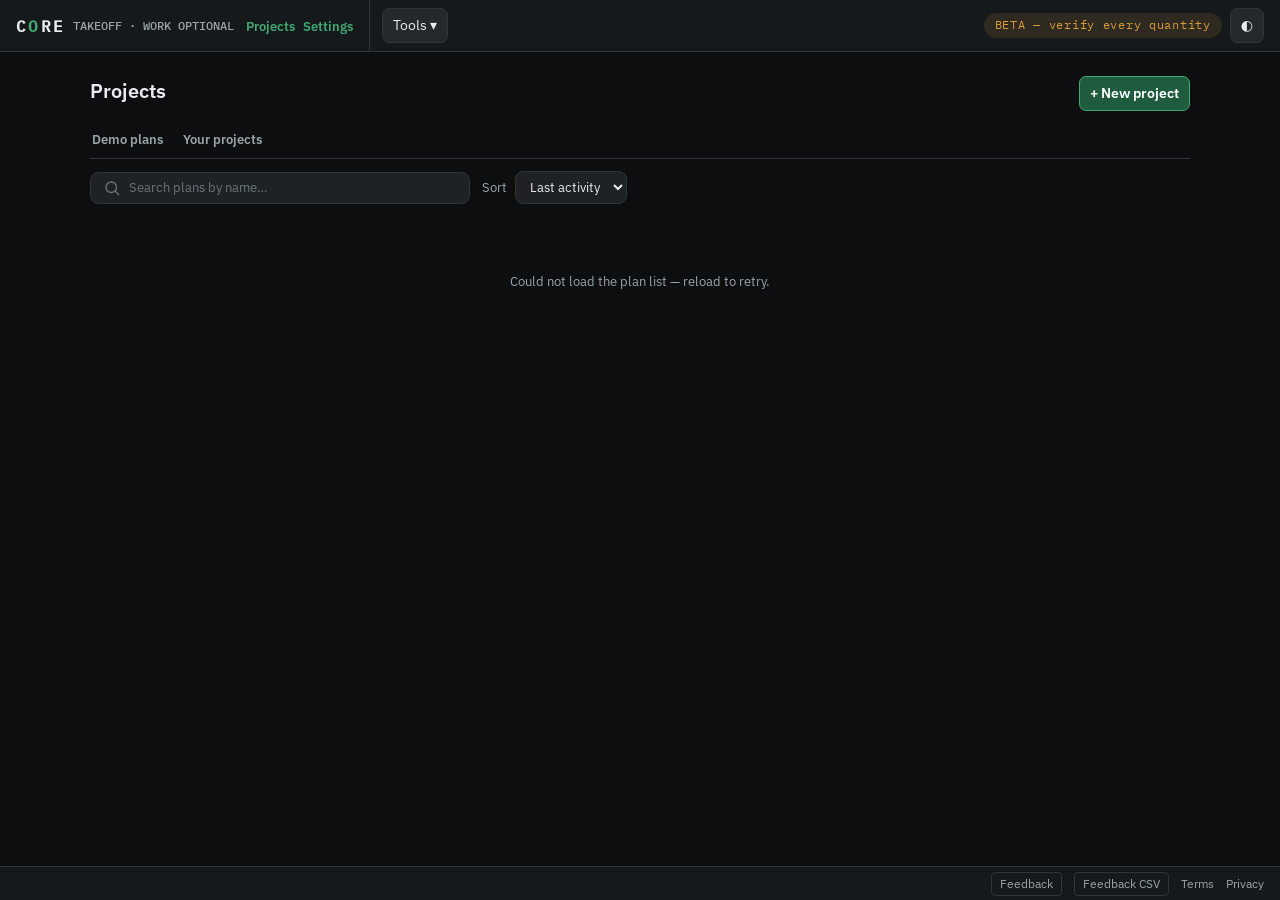
==== webui/index.html @ e0d8450c "across sheets: ask which pages are approved instead of probing every page A headed sweep of every co" ====
<!doctype html>
<html lang="en">
<head>
<meta charset="utf-8">
<title>CET — General Construction · Work Optional</title>
<link rel="icon" href="/favicon.svg?v=1" type="image/svg+xml">
<link rel="alternate icon" href="/favicon.ico?v=1" sizes="16x16 32x32 48x48">
<link rel="apple-touch-icon" href="/favicon-180.png?v=1">
<meta name="viewport" content="width=device-width, initial-scale=1">
<link rel="stylesheet" href="tokens.css?v=1">
<link rel="stylesheet" href="style.css?v=77">
</head>
<body>
<!-- THE MASTHEAD, after CRITIQUE fix 4.
     It used to hold seventeen things: the brand, a sample-plan picker, a
     path box, Open, a recents picker, Upload, the document name, the page
     picker, Detect, Tools, the BETA chip, Feedback, Feedback CSV, Terms,
     Privacy, the saved-work button, the theme toggle - AND the status line,
     which is a different kind of thing entirely. At 1920px it wrapped to
     three rows (147px tall, 234px while a long status string was up, and
     every one of those pixels came out of the sheet).
     It now carries only IDENTITY and DOCUMENT CONTEXT: brand (with its
     Projects / Settings links) · document name · sheet picker · Detect ·
     Tools, then the BETA chip and the theme toggle on the right.
     NOTHING WAS DELETED. Every id below moved to the view that is actually
     about it, with its handler, its title and its `hidden` bookkeeping
     untouched:
       sampleSel / pathInput / openBtn / recentSel / uploadBtn / fileInput
                              -> the "Open a plan" strip on #projectsView,
                                 and then (2026-08-31) that strip was retired
                                 in favour of the tabbed plan library. Where
                                 each of the five went is written out at the
                                 head of #projectsView below: uploadBtn and
                                 fileInput stayed as "+ New project",
                                 sampleSel/pathInput/openBtn went on to
                                 Settings -> This machine, and recentSel was
                                 retired (the cards are the recents).
       status / docRemoveBtn / fbBtn / fbExportBtn / memBtn / Terms / Privacy
                              -> the #statusBar below <main>
       whoami / signOutBtn    -> the #statusBar, and then (2026-09-01) on to
                                 the Account section of #settingsView
     A node's position in the DOM is the only thing that changed. -->
<header>
  <div class="brand"><span class="brand-mark">C<span class="brand-o">O</span>RE</span><span class="brand-sub">TAKEOFF &middot; WORK OPTIONAL</span><a id="projectsLink" class="projects-link" href="#projects" title="Every plan set on this server, as cards">Projects</a><a id="settingsLink" class="projects-link" href="#settings" title="Company name on the report PDF, theme, your standing trade default, the unit price book, and your account">Settings</a></div>
  <div id="docName" class="doc-name"></div>
  <select id="pageSel" hidden></select>
  <button id="detectBtn" hidden>Detect lines</button>
  <!-- TOOLS. One entry point for the nine calculators/readers that used to
       sit here as ten equal-weight buttons. The buttons themselves MOVED in
       unchanged - same ids, same handlers, same hidden bookkeeping by
       loadResult() - so a hidden button is simply an absent menu row.
       DETECT LINES stays outside: it is the workflow, not a tool. -->
  <div class="tools-wrap" id="toolsWrap">
    <button id="toolsBtn" aria-haspopup="true" aria-expanded="false" title="Calculators and document readers. Everything in here opens a panel you drive; nothing runs on its own.">Tools &#9662;</button>
    <!-- Menu ROWS, not bare verbs (CRITIQUE fix 9). Each button now carries
         a 20px stroke icon (currentColor, same geometry language as the
         toolkit rail), its name, and the one-line description that was
         ALREADY in its title attribute and that nobody could see. The
         description span is filled by toolsMenuSync() from the button's own
         title, read verbatim - the title stays the single source of truth
         and the accessible description, so nothing that keys off titles
         breaks. The .tm-dot span is the open-panel dot the ::before
         pseudo-element used to draw; .t-on still toggles it.
         The three group headers are PRESENTATIONAL ONLY - the nine buttons
         keep their ids, their handlers, their titles and their `hidden`
         bookkeeping, and a hidden button is still simply an absent row.
         #aiBtn had NO title (the only one); the line below is newly written
         from what runAnalyze() actually does - it POSTs the sheet, the model
         returns keep/drop/rename suggestions, and state.aiAuto is hard-set
         false so nothing is ever applied without the operator accepting it. -->
    <div id="toolsMenu" class="tools-menu" hidden>
      <div class="tm-group" aria-hidden="true">Calculators</div>
      <button id="flBtn" hidden title="Rooms by floor type: click inside a room, the engine fills to the walls and bridges the doors; colour each room by its flooring; square feet per type and base footage into the takeoff"><svg class="tm-ico" viewBox="0 0 24 24" aria-hidden="true"><rect x="3" y="4" width="18" height="16" rx="1"/><path d="M3 12h18M12 4v16M7.5 4v8M16.5 12v8"/></svg><span class="tm-txt"><span class="tm-nm">Flooring</span><span class="tm-ds"></span></span><span class="tm-dot" aria-hidden="true"></span></button>
      <button id="ewBtn" hidden title="Cut &amp; fill volumes from labeled contours"><svg class="tm-ico" viewBox="0 0 24 24" aria-hidden="true"><path d="M3 16c4-3 6 1 10-2s5-6 8-7"/><path d="M3 20h18"/></svg><span class="tm-txt"><span class="tm-nm">Earthwork</span><span class="tm-ds"></span></span><span class="tm-dot" aria-hidden="true"></span></button>
      <button id="trBtn" hidden title="Trench excavation + bedding volumes for a pipe run"><svg class="tm-ico" viewBox="0 0 24 24" aria-hidden="true"><path d="M4 5v10l4 4M20 5v10l-4 4M8 19h8"/><path d="M9 9h6" stroke-dasharray="2 2"/></svg><span class="tm-txt"><span class="tm-nm">Trench</span><span class="tm-ds"></span></span><span class="tm-dot" aria-hidden="true"></span></button>
      <button id="stBtn" hidden title="Building footprint: mass excavation, perimeter layback dig + backfill, slab prep"><svg class="tm-ico" viewBox="0 0 24 24" aria-hidden="true"><rect x="5" y="9" width="14" height="10"/><path d="M3 9 12 3l9 6M9 19v-5h6v5"/></svg><span class="tm-txt"><span class="tm-nm">Structure</span><span class="tm-ds"></span></span><span class="tm-dot" aria-hidden="true"></span></button>
      <div class="tm-sep" aria-hidden="true"></div>
      <div class="tm-group" aria-hidden="true">Counts</div>
      <button id="symBtn" hidden title="Count repeated symbols (windows, fixtures, grid bubbles)"><svg class="tm-ico" viewBox="0 0 24 24" aria-hidden="true"><circle cx="8" cy="8" r="3.4"/><circle cx="16" cy="16" r="3.4"/><path d="M16 4.6v6.8M12.6 8h6.8"/></svg><span class="tm-txt"><span class="tm-nm">Count</span><span class="tm-ds"></span></span><span class="tm-dot" aria-hidden="true"></span></button>
      <button id="rollBtn" hidden title="Every mark code across the whole document, per sheet and in total"><svg class="tm-ico" viewBox="0 0 24 24" aria-hidden="true"><rect x="3" y="4" width="8" height="10" rx="1"/><rect x="13" y="8" width="8" height="10" rx="1"/><path d="M5 18v2h10"/></svg><span class="tm-txt"><span class="tm-nm">Whole job</span><span class="tm-ds"></span></span><span class="tm-dot" aria-hidden="true"></span></button>
      <button id="xsBtn" hidden title="Labels that appear on more than one APPROVED sheet, with the footage each sheet contributes"><svg class="tm-ico" viewBox="0 0 24 24" aria-hidden="true"><rect x="3" y="5" width="7" height="9" rx="1"/><rect x="14" y="10" width="7" height="9" rx="1"/><path d="M10 9h4M14 15h-4"/></svg><span class="tm-txt"><span class="tm-nm">Across sheets</span><span class="tm-ds"></span></span><span class="tm-dot" aria-hidden="true"></span></button>
      <div class="tm-sep" aria-hidden="true"></div>
      <div class="tm-group" aria-hidden="true">Document</div>
      <button id="coBtn" hidden title="The sheet's own callouts: every leader paired with its text and the line it points at"><svg class="tm-ico" viewBox="0 0 24 24" aria-hidden="true"><path d="M4 19 14 9M14 9h-4M14 9v4"/><rect x="14" y="4" width="7" height="5" rx="1"/></svg><span class="tm-txt"><span class="tm-nm">Callouts</span><span class="tm-ds"></span></span><span class="tm-dot" aria-hidden="true"></span></button>
      <button id="legendBtn" title="Read a dedicated LEGEND sheet and use its trade names as label suggestions"><svg class="tm-ico" viewBox="0 0 24 24" aria-hidden="true"><rect x="4" y="4" width="16" height="16" rx="2"/><path d="M8 9h3M13 9h3M8 13h3M13 13h3" stroke-dasharray="2 1.6"/></svg><span class="tm-txt"><span class="tm-nm">Legend sheet</span><span class="tm-ds"></span></span><span class="tm-dot" aria-hidden="true"></span></button>
      <button id="aiBtn" hidden title="A model reads the sheet and flags styles it would keep or drop — suggestions only, never applied by itself"><svg class="tm-ico" viewBox="0 0 24 24" aria-hidden="true"><path d="M12 3l2 4.5L18.5 9 14 11l-2 4.5L10 11 5.5 9 10 7.5z"/><path d="M18 15l1 2.2L21 18l-2 .9-1 2.1-1-2.1-2-.9 2.1-.8z"/></svg><span class="tm-txt"><span class="tm-nm">Analyze</span><span class="tm-ds"></span></span><span class="tm-dot" aria-hidden="true"></span></button>
      <div class="tools-note" id="toolsNote">Sheet tools appear once a page has detected lines.</div>
    </div>
  </div>
  <div class="hdr-right">
    <span id="betaBanner" class="beta-chip" tabindex="0" role="note" title="BETA - CORE Takeoff is still being refined. Automated detection can be wrong, so check every quantity against the drawings.">BETA &mdash; verify every quantity</span>
    <button id="themeBtn" title="Switch between dark and paper theme">&#9680;</button>
  </div>
  <input id="legendPath" type="hidden">
</header>
<div id="aiBanner" class="ai-banner" hidden></div>
<!-- Drop target for the whole window. On a hosted box this is the only way a
     set of plans gets in, so it is deliberately impossible to miss. -->
<div id="dropZone" class="drop-zone" hidden>
  <div class="drop-card">
    <div class="drop-title">Drop the plan set here</div>
    <div class="drop-sub">one PDF &middot; any number of sheets</div>
  </div>
</div>
<div id="upBar" class="up-bar" hidden>
  <div class="up-name" id="upName"></div>
  <div class="up-track"><div class="up-fill" id="upFill"></div></div>
  <div class="up-pct" id="upPct">0%</div>
</div>
<main>
  <!-- MY PROJECTS: the landing page. Shown in place of the workbench when no
       document is open, and reachable any time from the "Projects" link on
       the brand. A pure view toggle - the class main.pv-open hides the three
       workbench columns via CSS, so no subsystem's own `hidden` writes are
       fought over and the workbench keeps its full state while out of sight.
       Built by loadProjects()/renderProjects() in app.js from /api/projects. -->
  <div id="projectsView" class="projects-view" hidden>
    <!-- THE FRONT DOOR. What stood here was an "Open a plan" strip carrying
         five controls: a sample-plan dropdown, a path box, Open, a recents
         dropdown and Upload. Four of the five were laptop plumbing sitting
         above the product, and the fifth duplicated the cards below it -
         the grid IS the recents list, sorted by last activity.
         WHERE EACH ONE WENT (nothing was silently dropped):
           #uploadBtn   stays right here, REPURPOSED as the one primary
                        action: "+ New project". Same id, same handler
                        (click -> #fileInput), same hidden #fileInput, so
                        uploadPdf() and the drag-and-drop path are untouched.
           #sampleSel / #pathInput / #openBtn
                        MOVED to Settings -> "This machine", which is what
                        they are: filesystem affordances a hosted box refuses
                        outright (server.py open_path 403s when HOSTED).
                        Same ids, same handlers, same option list.
           #recentSel   RETIRED. It listed the newest 60 jobs in a <select>;
                        these cards list them as cards, with the page count,
                        how much is detected and a thumbnail. loadRecent()
                        REMAINS - it is what fills RECENT_META, which the
                        header's Remove-from-server button reads - and now
                        tolerates the <select> being absent.
         Dropping a PDF anywhere on the window still works from both views:
         that listener is on `window`, not on anything here. -->
    <div class="pv-head">
      <h1>Projects</h1>
      <span id="pvCount" class="pv-count"></span>
      <button id="uploadBtn" class="pv-new" title="Upload a PDF from this computer and start a takeoff on it. You can also drag a PDF anywhere onto this window.">+ New project</button>
      <button id="pvBack" class="mini" hidden>Back to the sheet</button>
      <input id="fileInput" type="file" accept="application/pdf,.pdf" hidden>
    </div>
    <!-- THE TWO TABS. One grid, two populations, and they come from two
         DIFFERENT routes because they are two different things.
           Demo plans   = /api/demo-plans, which answers from demo-plans.json
                          alone. Exactly the plans we ship, one card each,
                          whether this box holds zero jobs for them or sixty-
                          three. Opening one is always FRESH - the card posts
                          to /api/demo/{name}/open, which sweeps the previous
                          run so the visitor presses Detect and watches it.
           Your projects = /api/projects rows the server did NOT flag
                          demo:true (a row is demo when it is SHARED - owner
                          None, the visibility rule this app has always had -
                          and its name is in the manifest). A client's own
                          upload of a demo filename is theirs and stays here.
         Search, sort and the #pvReach honesty line all act WITHIN the active
         tab. The counts on the tabs are live and are the same numbers the
         reach line quotes; on the demo tab that line also carries the rule
         that demo plans open undetected. -->
    <div class="pv-tabs" role="tablist" aria-label="Which projects to show">
      <button id="pvTabDemo" class="pv-tab" role="tab" aria-selected="false"
              aria-controls="pvGrid"
              title="Plans of ours you can open right now to see what the engine does. Every one opens undetected, so you watch it run. Nothing here is a client's drawing.">Demo plans<span id="pvTabDemoN" class="pv-tabn"></span></button>
      <button id="pvTabMine" class="pv-tab" role="tab" aria-selected="true"
              aria-controls="pvGrid"
              title="Everything you have uploaded or opened on this server.">Your projects<span id="pvTabMineN" class="pv-tabn"></span></button>
      <!-- OPEN BIDS. Drawn only when /api/bids says the feature is on (a
           BID_SNIPER_URL is configured - never on a hosted box). Rows are
           solicitations from Bid Sniper, not jobs; Start takeoff on a card
           pulls the plan set in as a project of yours. -->
      <button id="pvTabBids" class="pv-tab" role="tab" aria-selected="false"
              aria-controls="pvGrid" hidden
              title="Open solicitations Bid Sniper found that look like our kind of work, best first. Start takeoff fetches the plan set and opens it here.">Open bids<span id="pvTabBidsN" class="pv-tabn"></span></button>
    </div>
    <!-- Search + sort. BOTH act on the rows the server actually sent, which
         /api/projects caps at 200 of however many exist. That cap is the
         reason #pvReach spells out what search can and cannot reach: a
         filter box that silently searches 200 of 420 plans is worse than no
         filter box, because "no match" then reads as "not on this server".
         Neither control refetches - filtering and sorting are pure passes
         over the cached rows in pvRows. -->
    <div class="pv-controls">
      <span class="pv-search">
        <svg class="pv-ico" viewBox="0 0 24 24" aria-hidden="true"><circle cx="11" cy="11" r="7"/><path d="m21 21-4.3-4.3"/></svg>
        <input id="pvSearch" type="search" placeholder="Search plans by name…" spellcheck="false" autocomplete="off">
      </span>
      <label class="pv-sort" for="pvSort">Sort
        <select id="pvSort">
          <option value="when">Last activity</option>
          <option value="name">Name A&ndash;Z</option>
          <option value="pages">Pages</option>
          <option value="detected">Detected</option>
        </select>
      </label>
    </div>
    <div id="pvReach" class="pv-reach"></div>
    <!-- THE SELECTION BAR. Empty and hidden until a card is picked with
         Ctrl/Cmd+click; built by pvRenderSelBar() in app.js. It sits in the
         flow above the grid rather than floating over it, so it can never
         cover the cards it is describing. Demo cards are not selectable, so
         this bar cannot appear over the demo corpus at all. -->
    <div id="pvSelBar" class="pv-selbar" role="status" aria-live="polite" hidden></div>
    <div id="pvGrid" class="pv-grid"></div>
    <div id="pvEmpty" class="pv-empty" hidden></div>
  </div>
  <!-- SETTINGS: the second page in the same shell as MY PROJECTS.
       Same pure view toggle - main.sv-open hides the three workbench columns
       via CSS and nothing else changes, so the sheet keeps its full state
       while out of sight. The two views are exclusive: opening one closes
       the other. Built by renderSettings() in app.js from the SAME price
       store the itemized panel writes (priceKey/"price:<label>") plus the
       EW_RESEARCH table in ew_defaults.js.

       This page started life as the price book alone and the price book is
       now ONE of its five groups. Nothing about the pricing markup below
       changed: same section elements, same ids, same handlers. What is new
       is the four sibling groups (Company, Appearance, Scope, Account) and
       the .sv-grouptitle headings that name all five.

       WHERE EACH SETTING IS STORED - stated on the page itself, not only
       here, because "did that save for everyone or just me?" is the whole
       question an operator has about a settings page:
         Company    THE SERVER (branding.json, per account). It is the only
                    one that must reach a file the server generates.
         Appearance this browser (localStorage core-theme, the SAME key
                    #themeBtn in the masthead writes - one store, two
                    controls, never a fork).
         Scope      this browser (localStorage core-scope-default). It is a
                    STANDING DEFAULT that seeds a document with no
                    declaration of its own; the per-document declaration in
                    the sheet's own scope panel always outranks it.
         Pricing    this browser (the tk1:: saved-work record), unchanged.
         Account    the server's session; nothing is stored here at all.

       ACCOUNT: #whoami and #signOutBtn are the SAME NODES that were in the
       status bar - moved, not rebuilt. loadWhoami() still owns them, still
       sets their text and their `hidden`, and still wires the sign-out
       POST. -->
  <div id="settingsView" class="settings-view" hidden>
    <div class="sv-head">
      <h1>Settings</h1>
      <button id="svBack" class="mini" hidden>Back to the sheet</button>
    </div>
    <nav class="sv-nav" id="svNav" aria-label="Settings sections">
      <a href="#company">Company</a>
      <a href="#appearance">Appearance</a>
      <a href="#scope">Scope</a>
      <a href="#pricing">Pricing</a>
      <a href="#account">Account</a>
      <a href="#machine" id="svNavMachine">This machine</a>
    </nav>

    <h2 class="sv-grouptitle" id="svGroupCompany">Company</h2>
    <section class="sv-section">
      <h2>Name on the takeoff PDF</h2>
      <div class="sv-note" id="svBrandNote">Loading…</div>
      <div class="sv-form">
        <label class="sv-fld"><span>Company name</span>
          <input id="svBrandCompany" type="text" maxlength="80" spellcheck="false"
                 placeholder="e.g. Ryno Construction LLC"></label>
        <label class="sv-fld"><span>Contact line <em>(optional)</em></span>
          <input id="svBrandContact" type="text" maxlength="120" spellcheck="false"
                 placeholder="e.g. 512-555-0134 · estimating@example.com"></label>
      </div>
      <div class="sv-addrow">
        <button id="svBrandSave" class="mini">Save</button>
        <span class="sv-note" id="svBrandState"></span>
      </div>
      <div class="sv-note sv-note-b">Both lines are printed verbatim, at the
        top of every itemized-takeoff page and of the summary page of
        <b>Report PDF</b>. They are not printed over the sheet-overlay pages
        (those are your client&rsquo;s own drawing) and they never displace
        the beta notice, which is stamped last, on every page. This is the
        only thing on the report that is not a measurement, so it carries no
        caveat &mdash; and it cannot add one: nothing here changes a
        quantity, a price or a total.</div>
    </section>

    <h2 class="sv-grouptitle" id="svGroupAppearance">Appearance</h2>
    <section class="sv-section">
      <h2>Theme</h2>
      <div class="sv-note">Dark is the working theme; paper matches what a
        printed sheet looks like. This is the same setting as the
        &#9680; button in the masthead &mdash; one stored value, two
        controls, so they can never disagree.</div>
      <div class="sv-choice" id="svThemeChoice"></div>
      <div class="sv-note sv-note-b">Stored in this browser only
        (<code>core-theme</code> in localStorage). It does not follow you to
        another machine and it is not sent to the server.</div>
    </section>

    <h2 class="sv-grouptitle" id="svGroupScope">Scope</h2>
    <section class="sv-section">
      <h2>Your standing trade default</h2>
      <div class="sv-note">What work do you do? Picking trades here does
        <b>not</b> filter anything by itself. It is the value a
        <b>new</b> document starts with, so you stop re-declaring the same
        trades on every job.</div>
      <div class="sv-chips" id="svScopeChips"></div>
      <div class="sv-note sv-note-b" id="svScopeNote"></div>
    </section>

    <h2 class="sv-grouptitle" id="svGroupPricing">Pricing</h2>
    <section class="sv-section">
      <h2>Unit price book</h2>
      <div class="sv-note" id="svBookNote"></div>
      <div id="svBookTable" class="sv-book"></div>
      <div class="sv-addrow">
        <input id="svAddLabel" type="text" placeholder="line-item label" spellcheck="false">
        <input id="svAddPrice" type="number" min="0" step="0.01" placeholder="$ / unit">
        <button id="svAddBtn" class="mini">Add line item</button>
        <span class="sv-note">pre-price a label before it appears on any sheet</span>
      </div>
    </section>
    <!-- LINE COLOUR CONVENTIONS. "fiber = red, existing contour = light
         yellow, on and on" is a COMPANY convention, not a per-job whim, so it
         lives on the page that already owns the book of standing decisions
         beside the unit prices - same store, same browser-saved-work rules,
         same CSV backup story. Per-job and per-family colours still beat it;
         renderSvColors() states the precedence on the page. -->
    <section class="sv-section">
      <h2>Line colour conventions</h2>
      <div class="sv-note" id="svColorNote"></div>
      <div id="svColorBox" class="sv-book"></div>
      <div class="sv-addrow">
        <input id="svColorLabel" type="text" placeholder="line-item label (FIBER OPTIC)" spellcheck="false">
        <input id="svColorPick" type="color" value="#e03131" aria-label="colour for this label">
        <button id="svColorAdd" class="mini">Add convention</button>
        <span class="sv-note">the colour this name comes up in on every job</span>
      </div>
      <div id="svColorWarn" class="sv-preview" hidden></div>
    </section>
    <section class="sv-section">
      <h2>Material defaults</h2>
      <div class="sv-note">Researched, cited, overridable — the table below is
        webui/ew_defaults.js verbatim. Nothing here applies silently: factors
        stay 1.0 until an operator picks a preset in the Earthwork panel, and
        the override always wins.</div>
      <div id="svMatBox"></div>
    </section>
    <section class="sv-section">
      <h2>Import / export</h2>
      <div class="sv-io">
        <button id="svExportBtn" class="mini">Export CSV</button>
        <button id="svImportBtn" class="mini">Import CSV</button>
        <input id="svImportFile" type="file" accept=".csv,text/csv" hidden>
      </div>
      <div id="svImportPreview" class="sv-preview" hidden></div>
    </section>
    <div class="sv-foot" id="svFoot"></div>

    <h2 class="sv-grouptitle" id="svGroupAccount">Account</h2>
    <section class="sv-section">
      <h2>Signed in</h2>
      <div class="sv-note" id="svAccountNote">Asking the server who you are…</div>
      <div class="sv-addrow" id="svAccountRow">
        <!-- MOVED, not rebuilt: these two nodes were in #statusBar's utility
             strip. loadWhoami() still writes #whoami's text and unhides both,
             and still attaches the /api/logout handler to #signOutBtn. -->
        <span id="whoami" class="whoami" hidden></span>
        <button id="signOutBtn" class="ghost" hidden title="End this session on this browser">Sign out</button>
      </div>
      <div class="sv-note sv-note-b" id="svAccountFoot"></div>
    </section>

    <!-- THIS MACHINE. The three filesystem controls that used to open the
         Projects page. They are a LAPTOP affordance, not a product feature:
         POST /api/open-path takes a path from the client, which a hosted box
         refuses outright (403, server.py open_path), and GET /api/samples
         returns [] there. So they belong on a settings page that says what
         they are, not above the plan library on every visitor's first screen.
         MOVED, not rebuilt - #sampleSel, #pathInput and #openBtn keep their
         ids, their handlers and the option list /api/samples fills, and the
         hosted branch of /api/config still hides them (it now hides this
         whole section and its nav link, because an empty group titled "This
         machine" is worse than no group). -->
    <h2 class="sv-grouptitle" id="svGroupMachine">This machine</h2>
    <section class="sv-section" id="svMachineSection">
      <h2>Open a plan by path</h2>
      <div class="sv-note">For working on this laptop: open a PDF that is
        already on this computer&rsquo;s disk, without uploading a copy.
        <b>A hosted server refuses this</b> &mdash; taking a filesystem path
        from a browser would let one tenant read another&rsquo;s files &mdash;
        so on <code>core.workoptional.studio</code> this section is not shown
        at all and <b>+ New project</b> is the only way in.</div>
      <div class="sv-machine">
        <select id="sampleSel"><option value="">Open sample plan…</option></select>
        <input id="pathInput" placeholder="…or paste a PDF path" spellcheck="false">
        <button id="openBtn">Open</button>
      </div>
      <div class="sv-note sv-note-b">The dropdown lists the PDFs under this
        server&rsquo;s configured plan roots (<code>TAKEOFF_PLAN_ROOTS</code>).
        Opening one registers it exactly as an upload does, so it appears on
        the Projects page as a card the moment it is open.</div>
    </section>
  </div>
  <nav id="pageStrip" class="page-strip" hidden>
    <div class="strip-head">
      <button id="stripToggle" class="mini strip-toggle" title="Collapse the page strip">&#10094;</button>
      <span class="strip-title">Pages</span>
      <button id="detectAllBtn" class="mini" title="Detect lines on every page, one after another">Detect all</button>
    </div>
    <!-- Sheet triage: "N of M look like excavation" + the highlight toggle.
         Attention only - dims, never hides; renderTriageBar() in app.js. -->
    <div id="triageBar" class="triage-bar" hidden></div>
    <div id="thumbList" class="thumb-list"></div>
  </nav>
  <aside id="sidebar">
    <!-- CARD ARCHITECTURE (CRITIQUE fix 5). The column used to be one
         infinite scroll: sheet head, CHECK THESE, 65 style rows, 30
         itemized rows and ten tool panels stacked in a single 330px
         scrollport 12,468 px tall with the earthwork panel open. It is now
         a fixed-width, RESIZABLE frame (.side-body) whose middle is the
         only thing that scrolls (#sideScroll), holding one card per
         section, with the approve footer and the links bar outside the
         scroll where they cannot be scrolled away from.

         Nothing here changes who owns a panel. Every id, every class hook
         and every hidden contract below is the element that was already
         there, moved. -->
    <div class="side-body">
      <div id="sideScroll" class="side-scroll">
        <!-- TOOL DOCK. An opened tool panel is the thing the operator just
             asked for, so it renders FIRST in the column instead of after
             the style list. This is markup order only: each panel is still
             shown and hidden by its own button and its own close handler,
             and a hidden panel contributes no height, so an empty dock is
             invisible. -->
        <div id="toolDock" class="tool-dock">
    <!-- Tool panels dock at the TOP of the column (audit item 8, finished by
         CRITIQUE fix 5). They used to sit above the style list, which on a
         209-style sheet still left them 22,000 px down; now they are the
         first thing in the scrollport, so pressing EARTHWORK or TRENCH puts
         the panel where the operator is already looking. The buttons also
         scrollIntoView on open, which now lands at the top of #sideScroll. -->
    <div id="ewPanel" class="ew-panel" hidden>
      <div class="side-head" id="ewHead"><h2>Earthwork — assign contours</h2>
        <button id="ewClose" class="mini">close</button></div>
      <!-- The busy line for the /earthwork/suggest fetch. It lives HERE,
           directly under the panel head, because the panel's own "reading
           elevation labels…" hint renders into #ewRows at the BOTTOM of a
           long panel - measured 53 px below the bottom of #sideScroll on the
           frame the panel opens, i.e. off screen, and the panel's own
           scrollIntoView pins the head to the top so it stays off screen.
           The status bar carries the same sentence; this is the in-panel
           half. -->
      <div class="ew-busy" id="ewBusy" hidden></div>
      <div class="ew-hint" id="ewHint">Each row is a contour with the elevation read off the sheet.
        Set which surface it belongs to; fix any elevation the sheet reader got wrong.
        Volumes only compute where both surfaces overlap.</div>
      <!-- WHAT THE READER THREW AWAY. /earthwork/suggest has reported
           suggestions_dropped since the route existed and no screen ever
           rendered it, so a page whose every candidate row was filtered out
           looked identical to a page that had none. Rendered by
           renderEwDropped() from suggestions_dropped + ocr_ladder. -->
      <div class="ew-dropped" id="ewDropped" hidden></div>
      <!-- What this calculator is, stated permanently and not dismissible.
           It is a contour interpolation between two triangulated surfaces:
           three inputs a real earthwork quantity needs are simply not in it,
           and the one time we could check the output against an estimator's
           own figures it was 2.3-2.5x high. That belongs on the face of the
           panel, not in a tooltip and not in a warning the operator can
           clear. -->
      <div class="ew-limit" id="ewLimit">
        <b>What this number is.</b> A contour interpolation: the engine builds a
        triangulated surface through the contours you assign to each side and
        subtracts one from the other. It is not a measured earthwork quantity.
        <br><span id="ewWhere"><b>Where it applies.</b> Each surface exists only
        inside a straight-sided envelope drawn around the contours you gave it
        (its convex hull), and the volume is integrated where the two envelopes
        overlap. That envelope cuts straight across every bay and notch in the
        real limit of disturbance and reaches out to the furthest contour, so
        <b>the region is not the graded area</b>. Set a limit of work below and
        it will be.</span>
        <br><b>What it does not have.</b> The typical cross-section, the subgrade
        depth under each surface treatment, and a shrink/swell factor — none of
        the three is on the plans or in this calculation.
        <br><b>What that has cost, measured once.</b> On the one sheet where a
        client estimate exists to check it against — Beaumont Barn Civil C3.0
        (engine page index 2 = printed sheet 3) versus their Estimate #853 — cut,
        fill and import each read <b>2.3–2.5&times; high</b>, and the region it
        integrated over was 317,632 SF against that estimator's own 224,058 SF of
        clear &amp; grub (<b>1.42&times;</b>). One job is a sample, not a rate;
        treat every figure below as an order-of-magnitude check that a person
        still has to replace.
      </div>
      <!-- GRADING ZONES. For sheets that do not draw a full proposed
           surface (the Stice case, EXCAVATION-PLAN.md section 25): the
           estimator picks a region and DECLARES the design - pad / plane /
           balance / strip - and the engine computes declared-design vs
           detected-existing inside that polygon only. Zones persist via the
           calcstate sidecar (additive key "gzones"); results always
           recompute through the endpoint, never restore from storage. -->
      <div class="ew-bound" id="gzSection">
        <div class="ew-bound-row">
          <span class="ew-bound-lab">Grading zones</span>
          <span id="gzState" class="ew-bound-state">none</span>
        </div>
        <div class="ew-bound-row">
          <button id="gzDraw" class="mini" title="Click the corners of the region; a click back on the first corner closes it, and so do Enter and double-click. Esc backs up one corner then cancels. Then declare the design for that region.">+ grading zone (draw)</button>
          <button id="gzBox" class="mini" title="Drag a rectangle over the region, then declare the design for it.">+ grading zone (box)</button>
        </div>
        <div id="gzRows" class="gz-rows"></div>
        <div id="gzTotals" class="gz-totals" hidden></div>
        <div class="gz-hint">For a design the sheet does not draw: outline a
          region and declare it &mdash; a pad elevation, a sloping plane, a
          balanced pad, or a strip. Volumes are the declared design against
          the detected existing ground inside the zone, and reach the takeoff
          only via each zone's own Add button.</div>
      </div>
      <!-- Limit of work. Without one the volume is integrated over the
           intersection of the two surfaces' CONVEX HULLS, which bulges wherever
           the graded area is concave - the single biggest source of over-read
           this calculator has, reported independently by two clients. -->
      <div class="ew-bound" id="ewBound">
        <div class="ew-bound-row">
          <span class="ew-bound-lab">Limit of work</span>
          <span id="ewBoundState" class="ew-bound-state">not set</span>
        </div>
        <div class="ew-bound-row">
          <button id="ewBoundPick" class="mini" title="Click the grading-limit line on the sheet. Most grading plans draw one - a dashed outline around the disturbed area - and using the sheet's own line beats any boundary we could invent.">use a line on the sheet</button>
          <button id="ewBoundDraw" class="mini" title="Draw the limit by hand - click corners around the graded area; a click back on the first corner closes it, and so do Enter and double-click. Esc backs up. For sheets whose limit line is broken, missing, or shaped with cuts a picked chain cannot follow.">draw it</button>
          <button id="ewBoundClear" class="mini" hidden title="Go back to the whole overlap of the two surfaces">clear</button>
        </div>
      </div>
      <!-- HOW MUCH OF THIS SHEET'S CONTOUR LINEWORK IS BEHIND THE NUMBER.
           Nothing in the app stated a contour DENOMINATOR before
           2026-09-02, so a sheet whose reader elevated 150 of 368 contour
           lines looked exactly like one that elevated all of them.
           Rendered by renderEwCoverage() from /earthwork/suggest's
           contour_coverage; the sentence itself comes from ewCoverageText,
           shared with the basis block beside the number and with the
           printed report so the three cannot drift. -->
      <div class="ew-coverage" id="ewCoverage" hidden></div>
      <div class="ew-rows-head"><span>Contours <span class="card-n" id="ewRowsCount"></span></span>
        <button id="ewAddRow" class="mini" title="Sheet prints no elevation on a contour? Click the line yourself and type the value (from the overview sheet)">+ Add contour</button></div>
      <!-- THE REVIEW SURFACE. One chip per class of evidence, each with its
           own count, so an operator can go straight to the rows nobody
           printed and the rows a machine transcribed instead of reading 150
           rows in elevation order. Rendered by renderEwFilters(). -->
      <div class="ew-filters" id="ewFilters" hidden></div>
      <div id="ewRows" class="ew-rows"></div>
      <div id="ewSpots" class="ew-spots" hidden></div>
      <div id="ewLayers" class="ew-layers">
        <div class="ew-layers-head"><span>Existing layers to remove</span>
          <button id="ewStrip" class="mini" title="Topsoil comes off first; thickness is from the soils report, not the plans">Strip topsoil</button>
          <button id="ewAddEx" class="mini">+ add layer</button></div>
        <div id="ewExLayers" class="ew-layer-rows"></div>
        <div class="ew-layers-head"><span>Proposed layers (fill stack)</span>
          <button id="ewAddPr" class="mini" title="What gets built on the proposed side (base, paving): the dig stops this much below the finish grade drawn">+ add layer</button></div>
        <div id="ewPrLayers" class="ew-layer-rows"></div>
        <div id="ewLayerOut" class="ew-layer-out"></div>
      </div>
      <div class="ew-area" id="ewArea">
        <label for="ewAreaIn">Area for layer volumes</label>
        <input id="ewAreaIn" type="number" min="0" step="100" placeholder="auto">
        <span class="ew-unit">SF</span>
        <span class="ew-area-note" id="ewAreaNote"></span>
      </div>
      <!-- Volumes are re-integrated server-side and cannot be rescaled on
           the client, so a scale change after Calculate leaves them stale.
           This says so and offers the redo. -->
      <div id="ewStale" class="ew-stale" hidden></div>
      <!-- Surface model. Between its contours a linear TIN is a flat plane,
           which terraces a sheet whose labels are far apart in elevation;
           the smooth model restores that relief but is clipped to the local
           contour bracket so it cannot invent an elevation. Auto measures
           the sheet's own label sparsity and picks. Whichever runs, the
           basis line below the result names it. -->
      <div class="ew-model" id="ewModel">
        <label for="ewModelSel">Surface between contours</label>
        <select id="ewModelSel">
          <option value="auto">Auto (measure this sheet)</option>
          <option value="linear">Linear TIN</option>
          <option value="clamped_ct">Smooth, clamped</option>
        </select>
        <span class="ew-model-note" id="ewModelNote"></span>
      </div>
      <div class="ew-actions" id="ewActions">
        <button id="ewCalc">Calculate cut &amp; fill</button>
        <span id="ewResult" class="ew-result"></span>
        <label class="ew-map-toggle" title="Paint where the dirt moves: cut blue, fill yellow; deeper = stronger"><input type="checkbox" id="ewMap"> Show cut/fill map</label>
        <span id="ewMapLegend" class="ew-map-legend" hidden><span class="eml-bar"></span><span class="eml-txt"></span></span>
        <!-- The map's OWN refusal, in its own slot. /earthwork/map can
             refuse when /earthwork answered 200 (a layers-only sheet has
             layer volumes but no dz grid to paint), and writing that into
             #ewResult wiped the layer explanation the operator had just
             been given. Rendered by ewMapNote(). -->
        <div class="ew-map-note" id="ewMapNote" hidden></div>
      </div>
      <!-- What the number rests on, printed beside the number, from the
           fields the response already carries (existing_contours /
           proposed_contours / area_sf / cell_ft) plus the spot grades this
           client sent. Rendered by renderEwBasis(). -->
      <div class="ew-basis off" id="ewBasis"></div>
      <!-- Consent. Calculating is looking; adding is a decision. Nothing
           reaches the itemized takeoff (and therefore the priced report)
           until this is pressed. -->
      <div class="ew-take off" id="ewTake">
        <button id="ewAdd">Add to takeoff</button>
        <span class="ew-take-note" id="ewTakeNote"></span>
      </div>
      <div class="ew-balance" id="ewBalance">
        <div class="ew-layers-head"><span>Material balance</span></div>
        <label class="ew-bal-cut" title="Beaumont Estimate #853: Import Structural 11,581 CY = Site Fill 17,123 - Site Cut 5,551 (11,572), so their site cut is reused against site fill 1:1"><input type="checkbox" id="ewCutReuse" checked> Site cut is reusable as structural fill</label>
        <div id="ewBalOut" class="ew-bal-out"></div>
        <div class="ew-bal-factors">
          <span>Multiply export volumes by</span><input id="ewFacExp" type="number" min="0" step="0.05" value="1">
          <span>Multiply import volumes by</span><input id="ewFacImp" type="number" min="0" step="0.05" value="1">
          <span>Material preset</span><select id="ewMatPreset"><option value="">— none (per #853, no factor) —</option></select>
        </div>
        <div class="ew-bal-note" id="ewBalNote"></div>
      </div>
    </div>
    <div id="trPanel" class="ew-panel" hidden>
      <div class="side-head" id="trHead"><h2>Pipe trench</h2>
        <button id="trClose" class="mini">close</button></div>
      <div class="ew-hint" id="trHint">Pick the pipe run, set its size and invert depths, and adjust the
        bedding rules to the spec. Depth interpolates start&rarr;end along each line; trench width =
        pipe OD + clearance each side, growing with depth per the rules.</div>
      <div id="trBody" class="tr-body"></div>
      <!-- Pierce's per-foot depth bands, read-only. Rendered by
           renderTrBands() only after Calculate has run. Class .off, not the
           hidden attribute: the trHead collapse handler writes el.hidden on
           every id it owns and would un-hide an empty table on expand.
           TYPED d0/d1 depths only - profile-DERIVED depths are forbidden
           until the datum work (commit 5390b3f) is wired into profiles;
           EXCAVATION-PLAN.md section 16. -->
      <div id="trBandBox" class="tr-bands off">
        <div class="tr-bands-head" title="Rick, Pierce Site Work (transcript 2026-08-27): &quot;we price by the foot to install pipe... it's a two-ft interval. So within 8-in sewer main we need to know how much of it is 0 to six feet deep, how much is 6 to 8, how much is 8 to 10, and so on. Sometimes we're up to 24 feet deep.&quot; The 6-ft first edge and 2-ft step are his convention; both are editable.">Depth bands (LF per band)</div>
        <div class="tr-bands-cfg">
          <label for="trBandEdge">first band to</label>
          <input id="trBandEdge" type="number" min="0.5" step="0.5" value="6">
          <span>ft, then every</span>
          <input id="trBandStep" type="number" min="0.5" step="0.5" value="2">
          <span>ft</span>
        </div>
        <div id="trBandRows"></div>
        <div class="tr-bands-note">From the typed start/end depths, interpolated linearly along the run
          as of the last Calculate. Depths read off profile sheets are not wired in yet.</div>
      </div>
      <div class="ew-actions" id="trActions">
        <button id="trCalc">Calculate trench</button>
        <span id="trResult" class="ew-result"></span>
      </div>
      <!-- Consent, same rule as earthwork above: Calculate is looking;
           nothing reaches the itemized takeoff (or the priced report)
           until this is pressed. -->
      <div class="ew-take off" id="trTake">
        <button id="trAdd">Add to takeoff</button>
        <span class="ew-take-note" id="trTakeNote"></span>
      </div>
    </div>
    <div id="coPanel" class="ew-panel" hidden>
      <div class="side-head" id="coHead"><h2>Sheet callouts <span class="card-n" id="coCount"></span></h2>
        <button id="coClose" class="mini">close</button></div>
      <div class="ew-hint" id="coHint">Every leader on the sheet, paired with the note at its tail
        and the line it points at. Click a row to jump there. Callouts never count in the takeoff.</div>
      <div id="coRows" class="ew-rows"></div>
    </div>
    <div id="rollPanel" class="ew-panel" hidden>
      <div class="side-head" id="rollHead"><h2>Whole job &mdash; marks by sheet</h2>
        <button id="rollClose" class="mini">close</button></div>
      <div class="ew-hint" id="rollHint">Every mark code in the document, per sheet and in total &mdash;
        the number you send a supplier. Counted from the sheets you have already run through Count;
        sheets not yet counted are listed so a partial document is never shown as a total.
        Where the schedule prints its own quantity, it sits beside ours so the two can be compared.</div>
      <div id="rollPending" class="sym-sched" hidden></div>
      <div id="rollBody"></div>
      <div id="rollTotal" class="sym-total" hidden></div>
      <div class="sym-foot"><button id="rollCsv" class="mini">Export CSV</button></div>
    </div>
    <!-- Counted twice ACROSS sheets. A run drawn on the plan and again on a
         detail sheet is billed once per approved sheet, and the report PDF
         says so on its face but the operator cannot act on it. This panel is
         information, not inference: it shows which labels land on more than
         one approved sheet and what each contributes. It does NOT match
         geometry across sheets - the detail sheets are rotated relative to
         the plan (one measured pair sits at 75.3 degrees) and getting that
         wrong deletes real footage. -->
    <div id="xsPanel" class="ew-panel" hidden>
      <div class="side-head" id="xsHead"><h2>Across sheets &mdash; the same label twice</h2>
        <button id="xsClose" class="mini">close</button></div>
      <div class="ew-hint" id="xsHint">Every label that carries footage on more than one
        <b>approved</b> sheet, with what each sheet contributes. The engine cannot tell one run
        drawn twice from two real runs &mdash; you can. Untick a sheet to say
        &ldquo;already counted&rdquo;; that changes only the adjusted total below, never the
        sheet, the chains, or the Report PDF.</div>
      <div id="xsPending" class="sym-sched" hidden></div>
      <div id="xsBody"></div>
      <div id="xsTotal" class="sym-total" hidden></div>
    </div>
    <div id="symPanel" class="ew-panel" hidden>
      <div class="side-head" id="symHead"><h2>Count symbols <span class="card-n" id="symCount"></span></h2>
        <button id="symClose" class="mini">close</button></div>
      <div class="ew-hint" id="symHint">Every repeated shape found on the sheet. Hover a row to see
        every instance marked; name it and Add to put "&times; N EA" in the takeoff. The count comes
        from geometry, so it is checkable - the name is yours.</div>
      <div id="symSched" class="sym-sched" hidden></div>
      <div id="symScope" class="sym-scope" hidden></div>
      <div id="symRows" class="ew-rows"></div>
      <div id="symTotal" class="sym-total" hidden></div>
      <div class="sym-foot"><button id="symAddAll" class="mini">Add every named mark</button></div>
    </div>
    <div id="flPanel" class="ew-panel" hidden>
      <div class="side-head" id="flHead"><h2>Flooring &mdash; rooms by floor type</h2>
        <button id="flClose" class="mini">close</button></div>
      <div class="ew-hint" id="flHint"><b>Pick rooms</b> and click inside each room: the fill runs to the walls of the
        line types you have <i>showing</i> (hide dimension strings and fixtures first; keep the walls) and bridges the
        doors the engine found. If a room runs into the next one as drawn, <b>Close a gap</b> with two clicks across
        the opening, or <b>Draw outline</b> yourself. Give each room a floor type; its colour paints the room on the
        sheet. Each type becomes one square-foot row and one base/molding row (walls less the door openings).</div>
      <div id="flTypes" class="fl-types"></div>
      <div id="flBody" class="tr-body"></div>
      <div id="flRows" class="ew-rows"></div>
      <div class="ew-actions" id="flActions">
        <span id="flResult" class="ew-result"></span>
      </div>
    </div>
    <div id="stPanel" class="ew-panel" hidden>
      <div class="side-head" id="stHead"><h2>Structure &mdash; dig &amp; backfill</h2>
        <button id="stClose" class="mini">close</button></div>
      <div class="ew-hint" id="stHint">Outline the building, then type the dig depth. <b>Mass Excavation</b> is the
        whole footprint dug to that depth (footprint &times; depth). <b>Structure Excavation</b> is the working
        trench around the outside of the foundation wall (wall length &times; depth &times; layback width), and
        <b>Structure Backfill</b> is that same trench filled back in after the wall is built (the same number).
        <b>Slab Prep</b> is the footprint area. All volumes in cubic yards (&divide; 27).</div>
      <div id="stBody" class="tr-body"></div>
      <div id="stRows" class="ew-rows"></div>
      <div class="ew-actions" id="stActions">
        <button id="stAdd" disabled>Add to takeoff</button>
        <span id="stResult" class="ew-result"></span>
      </div>
    </div>
        </div>
        <section class="card" id="cardSheet">
    <div id="sheetHead" class="sheet-head" hidden></div>
        </section>
        <!-- AUTO-DETECTED: ONE card for everything the ENGINE concluded about
             this sheet - what it corroborated (confBanner) and what it doubts
             most (ckPanel). These were two separate cards; an operator reads
             them as a single question - "what did the machine work out, and
             where is it unsure?" - so they answer it in one place. The two
             blocks keep their own sub-heads, their own fold, and their own
             renderers; only the framing is shared. syncAutoCard() in app.js
             hides the whole card when neither block has anything to say. -->
        <section class="card" id="cardCheck">
    <div class="side-head" id="autoHead" hidden><h2>Auto-detected</h2></div>
    <div id="autoBody" hidden>
    <!-- What to doubt on this sheet, in the operator's language, before any
         number below it is priced. Built by renderConfidence() in app.js. -->
    <div id="confBanner" class="conf" hidden></div>
    <!-- The confidence-ranked review queue (EXCAVATION-PLAN.md section 7
         item 2). The banner above says what to doubt about the SHEET; this
         lists the specific THINGS the engine is least sure about, most
         consequential first, each with a click that goes there. Derived
         entirely from data the app already holds - it never fetches, and it
         says which checks could not run yet. Built by renderCheckQueue()
         in app.js. -->
    <div id="ckPanel" class="ew-panel ck-panel" hidden>
      <div class="side-head" id="ckHead"><h2 id="ckTitle">Check these</h2>
        <button id="ckToggle" class="mini">hide</button></div>
      <div id="ckBody">
        <div class="ew-hint" id="ckHint">What the engine is least sure about on
          this sheet, most consequential first. Click a row to go to the thing
          &mdash; that marks it checked. Everything not listed came through the
          checks that have run without a doubt to report.</div>
        <div id="ckRows" class="ck-rows"></div>
        <button id="ckMore" class="ck-more" hidden></button>
        <div id="ckPending" class="ck-pending" hidden></div>
      </div>
    </div>
    </div><!-- /#autoBody -->
        </section>
        <section class="card" id="cardLegend">
    <div class="side-head" id="legendHead" hidden><h2>Sheet legend <span class="card-n" id="legendCount"></span></h2></div>
    <div id="legendBox" class="legend-box" hidden></div>
        </section>
        <section class="card" id="cardAreas">
    <div class="side-head" id="arHead" hidden><h2>Areas &mdash; square feet <span class="card-n" id="areasCount"></span></h2>
      <div class="side-actions">
        <button id="arAllBtn" class="mini">all</button>
        <button id="arNoneBtn" class="mini">none</button>
      </div>
    </div>
    <div id="arScale" class="ar-scale" hidden></div>
    <div id="arList" class="ar-list" hidden></div>
    <div id="arUnmatched" class="ar-unmatched" hidden></div>
        </section>
        <section class="card" id="cardBid">
    <!-- BID VIEW (EXCAVATION-PLAN.md section 7 item 1): the itemized takeoff
         regrouped into the handful of line families an excavator actually
         bids, above the style drill-down. Grouping is a deterministic
         keyword rule table (BIDVIEW-RULES in app.js) over the names already
         on the rows; it moves no quantity - every bucket figure is the sum
         of the measured rows beneath it, read from the SAME
         computeTakeoffRows() pass as the itemized takeoff and the tally, so
         the three cannot disagree. Rows no rule names land in UNASSIGNED,
         counted and footaged, never silently. Built by renderBidView(). -->
    <div class="side-head bid-head" id="bidHead" hidden>
      <h2>Bid view <span class="card-n" id="bidCount"></span></h2>
      <span class="bid-honesty">grouped by name rules &mdash; every number is the sum of the measured rows below it</span>
    </div>
    <div id="bidBox" class="bid-view" hidden></div>
        </section>
        <section class="card" id="cardStyles">
    <!-- The header carries the Ctrl+click affordance, because a modified
         click is invisible: nothing on a row can show it, and the operator
         who needs it most is the one looking at five rows he believes are
         one item. Same sentence as the keyboard map's Ctrl+click row. -->
    <div class="side-head" id="stylesHead"
         title="Ctrl+click (Cmd+click on a Mac) a row to add that whole family to a multi-selection — several families at once, then name them as ONE item, move them into one family, recolour or delete them from the multi-handle toolkit on the left rail. Ctrl+click again takes a family back out; Esc clears.">
      <h2>Line styles <span class="card-n" id="stylesCount"></span></h2>
      <div class="side-actions">
        <!-- The reopen control for "Whose scope is this?" below. Always
             present so a closed panel can never become unreachable; it also
             carries the declared-trade count while the panel is closed, so a
             filter that is still narrowing the list is never silent.
             renderScopeToggle() in app.js owns its text/title/state. -->
        <button id="scopeToggle" class="mini" aria-expanded="true" hidden>scope</button>
        <button id="allBtn" class="mini">all</button>
        <button id="noneBtn" class="mini">none</button>
      </div>
    </div>
    <div id="colorChips" class="color-chips"></div>
    <!-- Whose scope is this? The operator's own declaration of trade, per
         document. It filters what is SHOWN and what is TICKED and never
         touches a measured quantity; built by renderScopeBar() in app.js. -->
    <div id="scopeBar" class="scope-bar" hidden></div>
    <input id="styleSearch" class="style-search" placeholder="Filter line types… (water, dash, solid)" spellcheck="false">
    <div id="styleList" class="style-list"></div>
        </section>
        <section class="card" id="cardTakeoff">
    <div class="takeoff-head" id="takeoffHead"><h2>Itemized takeoff <span class="card-n" id="takeoffCount"></span></h2></div>
    <div id="itemized" class="itemized"></div>
        </section>
      </div>
    <div class="approve-bar">
      <span id="tallyBar" class="tally"></span>
      <button id="csvBtn" class="mini" disabled title="Download the itemized takeoff as CSV (label, trade, count, feet, $/ft, ext $)">CSV</button>
      <button id="approveBtn" disabled>Approve &amp; export</button>
    </div>
    <div class="links-bar">
      <a id="dlLink" hidden download>elements.json</a>
      <a id="reportLink" hidden>Report PDF (all approved pages)</a>
    </div>
    </div>
    <!-- The resize grip: the column's inner edge is draggable, and the
         chevron folds the whole column away so the sheet gets the width.
         Both remembered per browser (core-sidebar-w / core-sidebar-fold)
         beside the page strip and mini-legend prefs. -->
    <div id="sideGrip" class="side-grip" role="separator" aria-orientation="vertical"
         tabindex="0" aria-label="Panel width"
         title="Drag to set the panel width. Double-click resets it, arrow keys nudge it 16px.">
      <button id="sideFold" class="side-fold" aria-label="Hide the panel"
        title="Hide the panel and give the sheet the width (click again to bring it back)">&#10094;</button>
    </div>
  </aside>
  <section id="stage">
    <canvas id="view"></canvas>
    <!-- THE SELECTED LINE'S ELEVATION, IN A PLACE OF ITS OWN.
         It used to be a chip on the floating selection pill
         (.canvas-status), which is bottom-CENTRED, re-centres on every
         selection, grows a second row whenever the hover readout shares
         it, and splits its width with four other controls. Measured live
         on Oncor Cloudcrest engine page index 3 = printed C-04: across 14
         contours the chip's left edge moved 920.4 -> 1023.0 px and the
         whole row jumped 38 px upward the moment any style row was
         hovered. Nothing was ever clipped - the number simply never sat
         still, which is what a client clicking contour after contour
         reported as "I'm not seeing it anywhere obvious".
         This box is anchored to one corner of the sheet area, so its
         position is a CONSTANT at every window width and browser zoom:
         nothing shares its line, so nothing can push it, shrink it or
         move it, and it is rendered for every selected line - including
         the ones with no elevation, which used to render nothing at all
         and were indistinguishable from a read that had not finished. -->
    <div id="selElev" class="sel-elev" hidden></div>
    <!-- A RUN IN PROGRESS, WHERE THE EYE ALREADY IS. The only two places a
         detection announced itself were 12px of text in the status bar at
         the foot of the window and a grey chip in the sheet header - the
         partner pressed Detect on the 2026-09-02 call and could not tell
         anything had happened. This pill sits over the sheet, in the run
         colour, and blinks on a 1s cadence shared with every other surface
         that reports the same run (see RUN-STATE in app.js). Reduced motion
         drops the blink and keeps the solid colour, which is still the
         loudest thing on the canvas. -->
    <div id="runFlag" class="run-flag" role="status" aria-live="polite" hidden>
      <span class="rf-dot" aria-hidden="true"></span><span id="runFlagTxt"></span>
    </div>
    <!-- WHAT DID I JUST CLICK, WHERE I AM LOOKING. From the 2026-09-02 screen
         share the partner wanted the line list to open on every click -
         "anytime you click on something, you want to immediately know what it
         is" - and the owner pushed back, correctly: "sometimes you just want
         to look at it, you don't want to mess up what you're looking at on
         your left tab". The partner then offered the middle ground himself:
         "either it should enlist or it should hover somewhere so you can see
         it." This is that. It reads state, writes none, and never touches the
         left-hand list. -->
    <div id="lineCard" class="line-card" role="status" aria-live="polite" hidden></div>
    <div id="miniLegend" class="mini-legend" hidden>
      <div class="ml-head"><span>ON SHEET</span><button id="mlToggle" class="mini" title="Collapse (L)">&ndash;</button></div>
      <div id="mlRows" class="ml-rows"></div>
    </div>
    <!-- KBD-MAP-BEGIN (tests/test_kbd_overlay.js extracts this block)
         Every row corresponds to a binding audited in webui/app.js at
         provenance-and-gate 9737204 (2026-08-30); each group cites its
         handler lines AT THAT REVISION. Single letters are held off while
         a field has focus (typing(), app.js:11122) and the review handler
         additionally ignores them with Ctrl/Cmd/Alt held (app.js:11129).
         Undo (Ctrl+Z) and marquee (Shift+drag) landed in the same wave;
         their bindings live in the UNDO-CORE / marquee blocks of app.js. -->
    <div id="kbdHelp" class="kbd-help" hidden>
      <div class="kh-title">Keyboard shortcuts</div>
      <!-- Navigation: wheel zoom app.js:11242; pan / vertex-drag on
           mousedown app.js:10324/10335; the layered Esc app.js:11179-11235 -->
      <div class="kh-group">Navigation</div>
      <div class="kh-grid">
        <kbd>Scroll</kbd><span>Zoom at the cursor</span>
        <kbd>Drag</kbd><span>Pan the sheet (drag a vertex dot to move that point)</span>
        <kbd>&#8679;+drag</kbd><span>Multi-select: drag across lines — the box only has to touch them (drag again adds; Delete removes all; Esc clears)</span>
        <kbd>Ctrl+click</kbd><span>Multi-select one at a time: a line on the sheet, or a whole family by its row in LINE STYLES (click again to take it out). The left rail swaps to the multi-handle toolkit</span>
        <kbd>Esc</kbd><span>Layered: exit the armed tool first, then clear the multi-selection, the picked point, the selection, then isolate off</span>
      </div>
      <!-- Tools: M app.js:11136 (measureBtn app.js:10929); Enter finishes
           draw app.js:11174, limit-of-work app.js:11499, structure
           app.js:11523 (double-click same: 11238/11488/11477); Esc backs up
           a point app.js:11198/11504/11528, cancels pickers
           app.js:11192/7708/7627, finishes the work area app.js:11875 -->
      <div class="kh-group">Tools</div>
      <div class="kh-grid">
        <kbd>M</kbd><span>Measure between clicked points (type a known dimension in the readout to calibrate the scale)</span>
        <kbd>Enter</kbd><span>Finish the outline being drawn &mdash; draw line, limit of work, structure (double-click does the same)</span>
        <kbd>Esc</kbd><span>While drawing: remove the last point, again to exit. While picking a line or dragging work-area boxes: put the tool away</span>
      </div>
      <!-- Editing (a line must be selected): S/X/E/D app.js:11146-11149,
           R app.js:11170, J app.js:11165, Delete/Backspace app.js:11161
           (removeSelected app.js:11092 - picked point first, else the line,
           no-op with nothing selected) -->
      <div class="kh-group">Editing &mdash; with a line selected</div>
      <div class="kh-grid">
        <kbd>S</kbd><span>Split the line where you clicked it</span>
        <kbd>X</kbd><span>Cut a span out of the line</span>
        <kbd>E</kbd><span>Extend the line to where you click next</span>
        <kbd>D</kbd><span>Draw a new line in the same family</span>
        <kbd>R</kbd><span>Reclassify into another family (click the target family)</span>
        <kbd>J</kbd><span>Merge with the other half of the same run</span>
        <kbd>Del / &#9003;</kbd><span>Delete the picked point, the whole line, or every multi-selected line (Ctrl+Z restores)</span>
        <kbd>Ctrl+Z</kbd><span>Undo the last edit (Ctrl+Shift+Z or Ctrl+Y redoes)</span>
      </div>
      <!-- Panels &amp; view: I app.js:11150, F app.js:11137 (faithfulBtn
           app.js:10922), L app.js:11138, ? app.js:11131 (Esc closes this
           overlay first, app.js:11180; the ? toolkit button and
           click-outside-closes are wired at the end of app.js) -->
      <div class="kh-group">Panels &amp; view</div>
      <div class="kh-grid">
        <kbd>I</kbd><span>Isolate the selected line's family (again or Esc to clear)</span>
        <kbd>F</kbd><span>Faithful rendering on/off &mdash; true dash patterns vs bold uniform strokes</span>
        <kbd>L</kbd><span>On-sheet legend on/off</span>
        <kbd>?</kbd><span>This help</span>
      </div>
      <div class="kh-dim">Esc, ?, or a click outside closes</div>
    </div>
    <!-- KBD-MAP-END -->
    <!-- First-open hint. One element, text only; app.js hides the whole
         thing the moment a sheet renders ($("hint").style.display). -->
    <div id="hint" class="hint">
      <div class="hint-lead">Open a plan to begin &mdash; scroll to zoom, drag to pan</div>
      <div class="hint-how">
        <div><b>1</b>&ensp;Open &mdash; pick a sample, paste a path, or drop a PDF anywhere on this window</div>
        <div><b>2</b>&ensp;Detect lines &mdash; every line family on the sheet becomes a measured row on the left</div>
        <div><b>3</b>&ensp;Check &mdash; the CHECK THESE queue lists what the engine doubts most, worst first</div>
        <div><b>4</b>&ensp;Approve &amp; export &mdash; sign the sheet off and download the takeoff</div>
      </div>
    </div>
    <!-- Toolkit groups, separated by .tk-sep: measure | edit geometry
         (split/extend/cut/draw) | family ops (reclass/merge/separate) |
         delete | work area | view toggles + help. Button DOM order is
         untouched - only separators were inserted.

         THE SWAP (2026-09-01, Ctrl+click multi-select). The middle of the
         rail is two groups in one slot: #tkSingle - every tool that acts on
         ONE picked line - and #tkMulti, the multi-handle toolkit. Exactly
         one of them is on screen; msSyncToolkit() in app.js flips them on
         the size of state.multiSel and nothing else. Button DOM order,
         ids, titles and separators inside #tkSingle are untouched, and the
         four tools that are NOT about one line - measure, work area,
         faithful rendering, keyboard help - sit OUTSIDE both groups and
         never leave the rail, so a multi-selection cannot make them
         unreachable. Esc (or Clear selection) empties the set and #tkSingle
         comes straight back. -->
    <div class="toolkit">
      <button id="measureBtn" class="tk" title="Measure — click points on the sheet to read the distance (M; Esc to finish). Know the true dimension? Type it in the readout to calibrate the sheet scale."><svg viewBox="0 0 24 24" aria-hidden="true"><path d="M3 17 17 3l4 4L7 21z"/><path d="m7 13 2 2M10 10l2 2M13 7l2 2"/></svg></button>
      <span class="tk-sep"></span>
      <div id="tkSingle" class="tk-group">
      <button id="splitBtn" class="tk" title="Split the selected line where you clicked it (S)"><svg viewBox="0 0 24 24" aria-hidden="true"><circle cx="6" cy="6" r="2.6"/><circle cx="6" cy="18" r="2.6"/><path d="M8.2 7.6 20 19M8.2 16.4 20 5"/></svg></button>
      <button id="extendBtn" class="tk" title="Extend the selected line — click where it should reach, or click a point on its own body to branch a spur off it (E)"><svg viewBox="0 0 24 24" aria-hidden="true"><path d="M3 12h14M13 6l6 6-6 6"/></svg></button>
      <button id="cutSpanBtn" class="tk" title="Cut a span out of the selected line — click where the cut starts, then where it ends (X)"><svg viewBox="0 0 24 24" aria-hidden="true"><path d="M3 12h5M16 12h5"/><path d="M10.5 12h3" stroke-dasharray="2 2.4"/></svg></button>
      <button id="drawBtn" class="tk" title="Draw a line at any time — click points, double-click or Enter to finish. Snaps onto any line you cross; with nothing selected you pick the family at the end (D)"><svg viewBox="0 0 24 24" aria-hidden="true"><path d="M4 20c4-1 2.5-4.5 6-6s6-4 8-9"/><path d="M4 20h4"/></svg></button>
      <span class="tk-sep"></span>
      <button id="reclassBtn" class="tk" title="Move the selected line into another family — click a line of the target family (R)"><svg viewBox="0 0 24 24" aria-hidden="true"><path d="M4 7h13M14 3l4 4-4 4M20 17H7M10 13l-4 4 4 4"/></svg></button>
      <button id="mergeBtn" class="tk" title="Join the selected line to another — click an end to merge them into one run, or click anywhere on a line to tee into that exact point (J)"><svg viewBox="0 0 24 24" aria-hidden="true"><path d="M9 12a4 4 0 0 1 4-4h3M15 12a4 4 0 0 1-4 4H8"/><path d="M3 12h4M17 12h4"/></svg></button>
      <button id="sepBtn" class="tk" title="Separate — name the selected line and give it its own row in the itemized takeoff, priced apart from its family (no shortcut key)"><svg viewBox="0 0 24 24" aria-hidden="true"><rect x="3" y="4" width="18" height="7" rx="1.5"/><rect x="8" y="15" width="13" height="5" rx="1.5"/><path d="M3 17.5h2.5"/></svg></button>
      <span class="tk-sep"></span>
      <button id="removeBtn" class="tk danger" title="Delete the picked point, or the whole selected line if no point is picked (Delete or Backspace). Removed lines leave the count; Reset edits brings them back."><svg viewBox="0 0 24 24" aria-hidden="true"><path d="M4 7h16M9 7V4h6v3M6 7l1 13h10l1-13"/></svg></button>
      </div>
      <!-- THE MULTI-HANDLE TOOLKIT. Shown only while a multi-selection
           exists. Titles are rewritten with the live scope ("… all 1,240
           selected lines in 5 families — 12.4k LF") by msSyncToolkit()
           every time the set changes, so every action states what it will
           touch BEFORE it is pressed. -->
      <div id="tkMulti" class="tk-group" hidden>
      <button id="msNameBtn" class="tk" title="Name these as one item"><svg viewBox="0 0 24 24" aria-hidden="true"><path d="M4 6h7M4 10h5M4 14h7M4 18h5"/><path d="M13 8h7M13 8v8h7"/><rect x="19" y="10.5" width="3" height="3" rx=".8"/></svg></button>
      <button id="msFamBtn" class="tk" title="Move all to a family"><svg viewBox="0 0 24 24" aria-hidden="true"><path d="M4 7h13M14 3l4 4-4 4M20 17H7M10 13l-4 4 4 4"/></svg></button>
      <button id="msColorBtn" class="tk" title="Change colour"><svg viewBox="0 0 24 24" aria-hidden="true"><path d="M12 3c-4.5 0-8 3.4-8 7.7 0 4 3 6.8 6.4 6.8 1.3 0 1.9.7 1.9 1.6 0 1 .8 1.9 1.9 1.9 3.2 0 5.8-3.1 5.8-7.3C20 6.6 16.5 3 12 3z"/><circle cx="8.2" cy="9.4" r="1.1" fill="currentColor" stroke="none"/><circle cx="12" cy="7.2" r="1.1" fill="currentColor" stroke="none"/><circle cx="15.8" cy="9.4" r="1.1" fill="currentColor" stroke="none"/></svg></button>
      <button id="msDelBtn" class="tk danger" title="Delete all selected lines"><svg viewBox="0 0 24 24" aria-hidden="true"><path d="M4 7h16M9 7V4h6v3M6 7l1 13h10l1-13"/><path d="M10 11v6M14 11v6"/></svg></button>
      <button id="msClearBtn" class="tk" title="Clear the selection"><svg viewBox="0 0 24 24" aria-hidden="true"><rect x="3.5" y="3.5" width="17" height="17" rx="2.5" stroke-dasharray="3 2.6"/><path d="m9 9 6 6M15 9l-6 6"/></svg></button>
      </div>
      <span class="tk-sep"></span>
      <button id="wzBtn" class="tk" title="Work area &mdash; drag one or more boxes around the part of the sheet that counts. The takeoff lists (style rows, itemized rows, CSV, approve export) count only length inside your boxes; detection is untouched and Clear restores everything. The earthwork and trench calculators keep their own limit-of-work boundary and are not masked."><svg viewBox="0 0 24 24" aria-hidden="true"><rect x="4" y="4" width="16" height="16" rx="2" stroke-dasharray="3 2.6"/></svg></button>
      <button id="wzClearBtn" class="tk danger" hidden title="Clear the work area &mdash; every line counts in full again"><svg viewBox="0 0 24 24" aria-hidden="true"><rect x="3" y="4" width="12" height="12" rx="2" stroke-dasharray="3 2.6"/><path d="m14.6 14.6 6.4 6.4M21 14.6l-6.4 6.4"/></svg></button>
      <span class="tk-sep"></span>
      <button id="faithfulBtn" class="tk active" title="Line rendering (F): ON draws every line with its true dash pattern and printed weight; OFF draws bold uniform strokes that are easier to see. Display only — no count or length changes."><svg viewBox="0 0 24 24" aria-hidden="true"><path d="M3 8h6M12 8h3M18 8h3M3 16h18"/></svg></button>
      <button id="kbdBtn" class="tk" title="Keyboard shortcuts — every key and gesture the app answers to (?)"><svg viewBox="0 0 24 24" aria-hidden="true"><path d="M9 9a3 3 0 1 1 4.5 2.6c-1 .6-1.5 1.2-1.5 2.4"/><circle cx="12" cy="18" r=".9" fill="currentColor" stroke="none"/></svg></button>
    </div>
    <div class="canvas-status">
      <span id="selInfo" class="tk-info"></span>
      <!-- marquee multi-select readout: "N lines selected" + the bulk
           actions. Built by renderMultiBar() in app.js; hidden whenever the
           selection set is empty. -->
      <span id="multiBar" class="tk-info multi-bar" hidden></span>
      <span id="measureInfo" hidden></span>
      <!-- GHOST READOUT. When the hovered family's tick is OFF the canvas
           paints it in neutral slate with no measured line, which says
           "shown, not counted" structurally; this says it in words, for the
           owner who is not an estimator and should not have to learn a
           rendering convention to be sure. It deliberately does NOT use the
           shared status bar: that bar is carrying the earthwork read's busy
           line, and a hover must not wipe it. -->
      <span id="ghostInfo" class="tk-info ghost-info" hidden></span>
    </div>
    <button id="restoreBtn" class="restore-btn" hidden>Reset edits</button>
  </section>
</main>
<!-- THE STATUS BAR (CRITIQUE fix 4). Two different kinds of message shared
     one slot in the masthead and overwrote each other:

       PERSISTENT sheet facts - "589 lines in 65 styles · scale graphic bar
       0-60 ft over 144.0pt (1" = 30', ticks) (graphic-bar)" - which say what
       is on screen and, crucially, HOW the scale was obtained. loadResult()
       pushed that sentence through setStatus(), so the next "opening…" wiped
       the app's single most important disclosure off the screen.

       TRANSIENT messages - "detecting…", "upload failed", "removed X".

     They are separate elements now. #sbSheet holds the persistent sentence,
     rendered VERBATIM (same words, same order, same red when the drawn bar
     contradicts the text scale) by renderSheetFacts(); #status keeps its id,
     its class contract and all 194 setStatus() call sites and only changed
     where it lives. It clips instead of wrapping, so a long message can no
     longer grow the chrome and shrink the sheet.

     It sits BELOW <main> rather than inside #stage on purpose: uploads,
     opens and their failures are reported from the Projects and Settings
     views too, and #stage is display:none under main.pv-open / main.sv-open.
     The sheet facts hide themselves in those views (they describe a sheet
     nobody is looking at); the transient line never does.

     The de-emphasised utilities live on the right: Feedback, Feedback CSV,
     saved work, remove-from-server, the signed-in account, Sign out, Terms,
     Privacy. Every one is a MOVED node - same id, same handler, same title,
     same `hidden` bookkeeping - one visual rank down from the masthead but
     on screen in every view, never behind a menu. -->
<div id="statusBar" class="status-bar">
  <div id="sheetFacts" class="sb-facts"><span id="sbSheet" class="sb-seg"></span><span id="sbZoom" class="sb-seg sb-zoom" hidden title="How big this sheet's page raster is drawn on screen. The page is rasterized at 130 dpi and 100% means one raster pixel per CSS pixel, so this is a view setting only - no counted quantity depends on it."></span></div>
  <div id="status" class="status"></div>
  <div class="sb-util">
    <button id="docRemoveBtn" class="danger" hidden>Remove from server</button>
    <button id="memBtn" class="mem-btn" hidden></button>
    <button id="fbBtn" class="ghost" title="Report a problem or suggest something (the sheet, page and style you are on are attached automatically)">Feedback</button>
    <button id="fbExportBtn" class="ghost" hidden title="Download every report as CSV for Excel">Feedback CSV</button>
    <!-- #whoami and #signOutBtn MOVED from here to the Account section of
         #settingsView. Same nodes, same ids, same loadWhoami() owner - the
         signed-in account and the way to stop being signed in belong on the
         page that is about the account, and the strip was already the
         busiest row on screen. The Settings link in the brand block is one
         click from every view. -->
    <a class="legal-link" href="/terms" target="_blank" rel="noopener">Terms</a>
    <a class="legal-link" href="/privacy" target="_blank" rel="noopener">Privacy</a>
  </div>
</div>
<!-- THE ZONE MODAL. Opened when a grading-zone outline closes (or a zone
     badge / edit button is clicked). The result block is LIVE - it calls
     the zone endpoint, debounced, on every input - but seeing a number is
     not consenting to it: nothing reaches the takeoff until the zone's own
     "Add to takeoff" button in the panel list. Esc always cancels. -->
<!-- THE FILE CHOOSER for a bid whose bundle holds more than one PDF (see
     bidChoose in app.js). Same frame as the grading-zone modal. Hidden and
     empty until a Start takeoff / #bid= pull needs an answer. -->
<div id="bidPick" class="gz-modal" hidden>
  <div class="gz-m-card">
    <div class="gz-m-head">
      <h2 id="bidPickTitle">Which files are the plans?</h2>
      <button id="bidPickClose" class="mini" title="Cancel (Esc)">&#10005;</button>
    </div>
    <div class="gz-m-exist" id="bidPickWhy"></div>
    <div id="bidPickList" class="bid-pick-list"></div>
    <div class="bid-pick-act">
      <button id="bidPickGo" class="mini pv-bid-go">Open selected</button>
      <button id="bidPickCancel" class="mini">Cancel</button>
    </div>
  </div>
</div>
<div id="gzModal" class="gz-modal" hidden>
  <div class="gz-m-card">
    <div class="gz-m-head">
      <h2 id="gzMTitle">Zone</h2>
      <button id="gzMClose" class="mini" title="Close without saving (Esc)">&#10005;</button>
    </div>
    <div class="gz-m-exist" id="gzMExist"></div>
    <div class="gz-m-design">
      <label class="gz-m-row"><input type="radio" name="gzMode" value="pad" checked>
        <span>Pad at</span>
        <input id="gzPadElev" type="number" step="0.1" class="gz-num">
        <span>ft</span></label>
      <label class="gz-m-row"><input type="radio" name="gzMode" value="plane">
        <span>Plane:</span>
        <input id="gzPlElev" type="number" step="0.1" class="gz-num">
        <span>ft at the zone centre, falling</span>
        <input id="gzPlSlope" type="number" step="0.1" min="0" value="1.0" class="gz-num gz-sm">
        <span>% toward</span>
        <input id="gzPlAz" type="number" step="1" value="0" class="gz-num gz-sm">
        <span>&deg;</span></label>
      <div class="gz-m-note">Azimuth is measured clockwise from the top of the
        sheet (0&deg; = up, 90&deg; = right). Reading the top of the sheet as
        north is general drafting practice, not this sheet's own statement
        &mdash; check its north arrow.</div>
      <label class="gz-m-row"><input type="radio" name="gzMode" value="balance">
        <span>Balance &mdash; solve the pad elevation where cut equals fill</span></label>
      <label class="gz-m-row"><input type="radio" name="gzMode" value="strip_only">
        <span>Strip only &mdash; no design surface, just the strip volume</span></label>
    </div>
    <div class="gz-m-strip">
      <label for="gzStrip">Topsoil strip</label>
      <input id="gzStrip" type="number" min="0" step="1" class="gz-num gz-sm">
      <span>in</span>
      <span class="gz-m-note" id="gzStripWhy"></span>
    </div>
    <div class="gz-m-live" id="gzMLive"></div>
    <div class="gz-m-actions">
      <button id="gzMSave">Save zone</button>
      <button id="gzMCancel" class="mini">Cancel</button>
      <span class="gz-m-note">Saving keeps the zone on this sheet; it reaches
        the priced takeoff only via its own &ldquo;Add to takeoff&rdquo; in the
        panel list.</span>
    </div>
  </div>
</div>
<!-- THE LEGEND SHEET, AS A DROP TARGET.
     From the 2026-09-02 screen share: this control was a prompt() asking for
     a filesystem path and the owner's business partner could not work out
     what to put in it - "what do I put here to actually tell it it's this
     page?". A path is a thing only the owner, at his own laptop, can supply;
     on the hosted box the server refuses paths outright, so for everyone else
     there was no way in at all. Drop or pick a PDF now; the typed path is
     kept, second, for the owner's own use. -->
<div id="legendModal" class="lg-modal" hidden>
  <div class="lg-card" role="dialog" aria-modal="true" aria-labelledby="lgTitle">
    <div class="lg-head">
      <h2 id="lgTitle">Read a legend sheet</h2>
      <button id="lgClose" class="mini" title="Close (Esc)">&#10005;</button>
    </div>
    <p class="lg-lead">A legend sheet is the page that names the line types
      (&ldquo;C1.1 LEGEND &amp; NOTES&rdquo;). Reading one fills the name box on
      every style row with that sheet&rsquo;s own trade names. It changes no
      quantity and applies no label by itself.</p>
    <div id="lgDrop" class="lg-drop" tabindex="0" role="button"
         aria-describedby="lgDropHint">
      <div class="lg-drop-big">Drop a legend PDF here</div>
      <div class="lg-drop-sub" id="lgDropHint">or <u>choose a file</u> &mdash;
        one PDF, the sheet with the legend on it</div>
      <input id="lgFile" type="file" accept="application/pdf,.pdf" hidden>
    </div>
    <div class="lg-or">or</div>
    <div class="lg-path-row">
      <label for="lgPathIn">A path on this machine</label>
      <input id="lgPathIn" type="text" name="legend-path"
             placeholder="C:\plans\C1.1-LEGEND-&amp;-NOTES.pdf">
      <button id="lgPathGo" class="mini">Read it</button>
    </div>
    <div class="lg-actions">
      <button id="lgSearch" class="mini">Search this document instead</button>
      <span class="lg-note" id="lgMsg"></span>
    </div>
  </div>
</div>
<datalist id="legendVocab"></datalist>
<script src="ew_defaults.js?v=1"></script>
<script src="app.js?v=170"></script>
</body>
</html>
---- webui/tokens.css ----
/* ==========================================================================
   CORE Takeoff — design tokens
   --------------------------------------------------------------------------
   Load ORDER, in index.html:
       <link rel="stylesheet" href="tokens.css?v=1">
       <link rel="stylesheet" href="style.css?v=53">

   tokens.css loads FIRST and is the SINGLE source of the palette: style.css
   no longer declares one. The legacy names (--bg --panel --line --text --dim
   --accent --accent-deep --ok --hover --chip --stage --field --mono
   --swatch-line) are re-declared at the bottom of this file on `:root:root`
   (specificity 0-2-0), so they keep winning even if a later edit puts a
   plain `:root` block back into style.css. New rules should use --t-* names.

   NOTHING here changes a number. Presentation only.
   ========================================================================== */

/* ------------------------------------------------------------------ FONTS
   Self-hosted. The mocks pulled IBM Plex from fonts.googleapis.com; the
   shipped app must render identically in a field office with no internet,
   so the latin subsets live in webui/fonts/ (SIL OFL 1.1 — see
   webui/fonts/LICENSE). Every stack still ends in a real system fallback
   so a missing/blocked font file degrades to Segoe UI / Consolas rather
   than to a default serif.

   IBM Plex Sans latin is ONE variable file (fvar/avar/HVAR/STAT present),
   so a single face covers 400/500/600. IBM Plex Mono latin is static, one
   file per weight. unicode-range matches Google's own `latin` subset. */

@font-face {
  font-family: "IBM Plex Sans";
  font-style: normal;
  font-weight: 100 700;
  font-display: swap;
  src: url("fonts/ibm-plex-sans-latin.woff2") format("woff2");
  unicode-range: U+0000-00FF, U+0131, U+0152-0153, U+02BB-02BC, U+02C6,
    U+02DA, U+02DC, U+0304, U+0308, U+0329, U+2000-206F, U+20AC, U+2122,
    U+2191, U+2193, U+2212, U+2215, U+FEFF, U+FFFD;
}
@font-face {
  font-family: "IBM Plex Mono";
  font-style: normal;
  font-weight: 400;
  font-display: swap;
  src: url("fonts/ibm-plex-mono-latin-400.woff2") format("woff2");
  unicode-range: U+0000-00FF, U+0131, U+0152-0153, U+02BB-02BC, U+02C6,
    U+02DA, U+02DC, U+0304, U+0308, U+0329, U+2000-206F, U+20AC, U+2122,
    U+2191, U+2193, U+2212, U+2215, U+FEFF, U+FFFD;
}
@font-face {
  font-family: "IBM Plex Mono";
  font-style: normal;
  font-weight: 500;
  font-display: swap;
  src: url("fonts/ibm-plex-mono-latin-500.woff2") format("woff2");
  unicode-range: U+0000-00FF, U+0131, U+0152-0153, U+02BB-02BC, U+02C6,
    U+02DA, U+02DC, U+0304, U+0308, U+0329, U+2000-206F, U+20AC, U+2122,
    U+2191, U+2193, U+2212, U+2215, U+FEFF, U+FFFD;
}

:root {
  /* ------------------------------------------------------------------ TYPE
     Two faces, one family: IBM Plex Sans for prose/labels, IBM Plex Mono
     for DATA ONLY — quantities, ids, evidence strings. Mono is a meaning:
     "this came off the sheet / out of the engine". It is never a heading
     style, and nothing in the UI is uppercase+letterspaced by default.
     Uppercase survives in exactly two places: the 4-letter brand and the
     severity badge words (CHECK FIRST / OK / STOP). */
  --t-font-ui:   "IBM Plex Sans", "Segoe UI", -apple-system, system-ui, sans-serif;
  --t-font-data: "IBM Plex Mono", ui-monospace, "Cascadia Mono", Consolas, monospace;

  /* Type scale — 14px base. The floor is 12px: field-office monitors sit
     further away than a laptop and the app had 161 rules between 8.5 and
     11.5px. Nothing below --t-fs-xs. */
  --t-fs-xs:   12px;   /* chips, meta, footnotes — the FLOOR */
  --t-fs-sm:   13px;   /* secondary rows, hints */
  --t-fs-base: 14px;   /* body, controls */
  --t-fs-md:   16px;   /* card titles, sheet name */
  --t-fs-lg:   20px;   /* page titles, key quantities */
  --t-fs-xl:   26px;   /* the money number on the approve bar */
  --t-lh-tight: 1.3;
  --t-lh-body:  1.5;

  /* every quantity cell: lining, equal-width digits */
  --t-numeric: tabular-nums lining-nums;

  /* -------------------------------------------------------------- SPACING */
  --t-sp-1: 4px;
  --t-sp-2: 8px;
  --t-sp-3: 12px;
  --t-sp-4: 16px;
  --t-sp-5: 24px;
  --t-sp-6: 32px;
  --t-sp-7: 48px;
  --t-sp-8: 64px;

  /* ---------------------------------------------------------------- RADII */
  --t-r-1: 4px;      /* inputs, chips-with-corners */
  --t-r-2: 8px;      /* buttons, rows */
  --t-r-3: 12px;     /* cards, panels, menus */
  --t-r-pill: 999px; /* provenance chips, status pills */

  /* ------------------------------------------------------------ ELEVATION
     Dark UIs elevate with lighter surfaces + shadow, not shadow alone. */
  --t-el-1: 0 1px 2px rgba(0,0,0,.30);
  --t-el-2: 0 4px 14px rgba(0,0,0,.35);
  --t-el-3: 0 12px 40px rgba(0,0,0,.45);     /* menus, modals */
  --t-focus: 0 0 0 2px var(--t-accent);

  /* ------------------------------------------------- DARK PALETTE (default)
       stage (deepest, the "table" the sheet lies on)
       < surface-1 (chrome: header, rails, sidebar ground)
       < surface-2 (cards ON the sidebar / floating toolbars)
       < surface-3 (menus, hovers, modals — highest).
     The white sheet is the brightest thing on screen BY DESIGN; chrome
     stays two stops darker so linework wins every contrast contest. */
  --t-stage:     #0c0e10;
  --t-surface-1: #16191b;
  --t-surface-2: #1e2224;
  --t-surface-3: #262b2e;
  --t-field:     #24292c;   /* inputs sit slightly above their card */
  --t-border:    #2e3438;
  --t-border-strong: #3d454a;

  --t-text:      #e9ecee;
  --t-text-dim:  #9aa5ab;
  --t-text-faint:#6b757b;
  /* hairline around a color swatch, so a dark family chip still has an edge */
  --t-swatch-line: rgba(255,255,255,.25);

  /* Brand: Work Optional forest green, ONE accent. */
  --t-accent:      #3fa873;
  --t-accent-deep: #1f5c3e;
  --t-accent-ink:  #06210f;   /* text on solid accent */

  /* ------------------------------------------------ SEMANTIC — VERDICTS
     The app's confidence grammar, promoted to tokens:
       ok    = a second independent source corroborates (green)
       warn  = one source, or a choice the operator must make (amber)
       stop  = two sources contradict / no scale (red)
       info  = neutral fact, no verdict (blue-gray)
     A confident wrong number is worse than no number: warn is the default
     state of everything unverified. Never restyle warn to look like ok. */
  --t-ok:        #3fa873;
  --t-ok-bg:     rgba(63,168,115,.14);
  --t-ok-ink:    #06210f;     /* text on a solid ok badge */
  --t-warn:      #d79b3a;
  --t-warn-bg:   rgba(215,155,58,.13);
  --t-warn-ink:  #241703;     /* text on a solid warn badge */
  --t-stop:      #e0574a;
  --t-stop-bg:   rgba(224,87,74,.13);
  --t-stop-ink:  #2a0503;     /* text on a solid stop badge */
  --t-info:      #6d93c8;
  --t-info-bg:   rgba(109,147,200,.13);

  /* Danger controls (delete, remove-from-server) */
  --t-danger:      #e0574a;
  --t-danger-deep: #8f2f26;

  /* ------------------------------------------------ SEMANTIC — EARTHWORK
     The industry map convention the app already uses (AGTEK et al.):
     cut = blue, fill = orange. These are DATA colors, exempt from the
     one-accent rule, and must never be reassigned to UI meanings. */
  --t-cut:      #4f8ff7;
  --t-cut-bg:   rgba(79,143,247,.16);
  --t-fill:     #e8912d;
  --t-fill-bg:  rgba(232,145,45,.16);
  /* the existing/proposed surface assignment pair (earthwork rows) */
  --t-exist:    #35b26b;
  --t-exist-bg: rgba(53,178,107,.16);
  --t-prop:     #4f8ff7;
  --t-prop-bg:  rgba(79,143,247,.16);

  /* selection / measure — ONE interactive highlight for "the thing you are
     drawing or measuring right now", replacing magenta measure + cyan
     structure + orange armed states. It is deliberately NOT the canvas
     chain-selection magenta (#ff00cc, set in app.js) and not cut blue. */
  --t-select:    #58b7e6;
  --t-select-bg: rgba(88,183,230,.18);
}

/* ------------------------------------------------------- LIGHT ("paper") */
:root[data-theme="light"] {
  --t-stage:     #dcdfd8;   /* darker than the panels: the sheet still pops */
  --t-surface-1: #f4f5f1;
  --t-surface-2: #ffffff;
  --t-surface-3: #ffffff;
  --t-field:     #eef0ea;
  --t-border:    #d9ddd4;
  --t-border-strong: #b9c0b6;

  --t-text:      #24272a;
  --t-text-dim:  #5f6a64;
  --t-text-faint:#8a938d;
  --t-swatch-line: rgba(0,0,0,.25);

  --t-accent:      #1f5c3e;
  --t-accent-deep: #1f5c3e;
  --t-accent-ink:  #ffffff;

  --t-ok:      #1f7a4d;  --t-ok-bg:   rgba(31,122,77,.12);   --t-ok-ink:   #ffffff;
  --t-warn:    #a86c14;  --t-warn-bg: rgba(168,108,20,.12);  --t-warn-ink: #241703;
  --t-stop:    #bb3a2e;  --t-stop-bg: rgba(187,58,46,.10);   --t-stop-ink: #ffffff;
  --t-info:    #3d6ca8;  --t-info-bg: rgba(61,108,168,.10);
  --t-danger:  #bb3a2e;  --t-danger-deep: #8f2f26;

  --t-cut:     #2f6fd6;  --t-cut-bg:  rgba(47,111,214,.14);
  --t-fill:    #c4761a;  --t-fill-bg: rgba(196,118,26,.14);
  --t-exist:   #1f7a4d;  --t-exist-bg: rgba(31,122,77,.14);
  --t-prop:    #2f6fd6;  --t-prop-bg:  rgba(47,111,214,.14);
  --t-select:  #1a7fb5;  --t-select-bg: rgba(26,127,181,.14);

  --t-el-1: 0 1px 2px rgba(20,24,20,.10);
  --t-el-2: 0 4px 14px rgba(20,24,20,.12);
  --t-el-3: 0 12px 40px rgba(20,24,20,.18);
}

/* ==========================================================================
   LEGACY REMAP — the names style.css already consumes, now sourced here.
   `:root:root` (0-2-0) out-specifies any plain `:root` regardless of file
   order. Delete each line as style.css migrates to the --t-* names.
   ========================================================================== */
:root:root {
  --bg:          var(--t-surface-1);
  --panel:       var(--t-surface-2);
  --line:        var(--t-border);
  --text:        var(--t-text);
  --dim:         var(--t-text-dim);
  --accent:      var(--t-accent);
  --accent-deep: var(--t-accent-deep);
  --ok:          var(--t-ok);
  --hover:       var(--t-surface-3);
  --chip:        var(--t-surface-3);
  --stage:       var(--t-stage);
  --field:       var(--t-field);
  --mono:        var(--t-font-data);
  --swatch-line: var(--t-swatch-line);
}
:root:root[data-theme="light"] {
  --hover:       var(--t-field);
  --chip:        var(--t-field);
}
---- webui/style.css ----
/* Typefaces are SELF-HOSTED in webui/tokens.css (webui/fonts/*.woff2).
   The Google-Fonts @import that used to live on this line made the app
   depend on the internet to render correctly in a field office. */
* { box-sizing: border-box; margin: 0; }
/* any CSS display rule beats the hidden attribute; make hidden always win
   (this is why the earthwork panel's close button "did nothing") */
[hidden] { display: none !important; }
/* The palette used to be declared here, twice (dark + paper), as 24 literal
   hexes. It now lives in webui/tokens.css, which index.html loads BEFORE this
   file and which re-declares every legacy name (--bg --panel --line --text
   --dim --accent --accent-deep --ok --hover --chip --stage --field --mono
   --swatch-line) on `:root:root`. One source of truth: change a color there,
   not here, and prefer the --t-* names in new rules. */
body { font: var(--t-fs-base)/var(--t-lh-body) var(--t-font-ui); background: var(--bg); color: var(--text); height: 100vh; display: flex; flex-direction: column; overflow: hidden; }
header { display: flex; align-items: center; gap: 8px; padding: 10px 14px; background: var(--panel); border-bottom: 1px solid var(--line); flex-wrap: wrap; }
.brand { font-family: var(--mono); font-weight: 600; font-size: var(--t-fs-md);
  letter-spacing: .14em; margin-right: 6px; }
.brand .brand-o { color: var(--accent); }
/* letter-spacing INHERITS, so the wordmark s .14em was tracking this line
   out too. The lockup keeps its tracking; the subtitle is plain text. */
.brand .brand-sub { display: block; font-size: var(--t-fs-xs); font-weight: 500;
  letter-spacing: normal; color: var(--dim); margin-top: 1px; }
select, input, button { background: var(--field); color: var(--text); border: 1px solid var(--line); border-radius: 7px; padding: 6px 10px; font: inherit; }
input#pathInput { width: 240px; }
button { cursor: pointer; }
button:hover { border-color: var(--accent); }
button:disabled { opacity: .45; cursor: default; }
:focus-visible { outline: 2px solid var(--accent); outline-offset: 1px; }
/* Quiet slim scrollbars for the data panes. Every pane that can scroll is
   listed: a bounded list whose scrollbar is invisible is a list whose tail
   is unreachable, which is the one thing the card architecture must not do
   (CRITIQUE fix 5). The thumb is a step lighter than the track. NOTE: the
   headless Chromium these were verified in composites OVERLAY scrollbars -
   0px gutter for every scroll container, unaffected by these rules, by
   scrollbar-gutter's absence, or by --disable-features=OverlayScrollbar - so
   the bar paints on interaction there rather than parking. Reachability is
   pinned by measurement instead: see the verify folder. */
aside::-webkit-scrollbar, .thumb-list::-webkit-scrollbar,
.ew-rows::-webkit-scrollbar, .side-scroll::-webkit-scrollbar,
.style-list::-webkit-scrollbar, .itemized::-webkit-scrollbar,
.legend-box::-webkit-scrollbar, .ar-list::-webkit-scrollbar,
.bid-view::-webkit-scrollbar, .gz-rows::-webkit-scrollbar,
.ck-rows::-webkit-scrollbar { width: 8px; }
aside::-webkit-scrollbar-thumb, .thumb-list::-webkit-scrollbar-thumb,
.ew-rows::-webkit-scrollbar-thumb, .side-scroll::-webkit-scrollbar-thumb,
.style-list::-webkit-scrollbar-thumb, .itemized::-webkit-scrollbar-thumb,
.legend-box::-webkit-scrollbar-thumb, .ar-list::-webkit-scrollbar-thumb,
.bid-view::-webkit-scrollbar-thumb, .gz-rows::-webkit-scrollbar-thumb,
.ck-rows::-webkit-scrollbar-thumb {
  background: var(--t-border-strong); border-radius: 4px; }
.side-scroll, .style-list, .itemized, .legend-box, .ar-list, .bid-view,
.ew-rows, .ck-rows, .gz-rows {
  scrollbar-width: thin; scrollbar-color: var(--t-border-strong) transparent; }
/* De-shouted. One declaration was doing three jobs (mono = "this is data",
   ALL-CAPS = "this is a heading", tracking = "this is a brand"), applied to
   things that are none of them. Header buttons are now plain UI text at the
   body size; the status line and the sidebar section heads are 12px sans,
   dim, sentence case. Mono is reserved for data, uppercase for the brand and
   the severity badges. */
.status, .side-head h2 { font-size: var(--t-fs-xs); }
/* The one filled button per screen. #uploadBtn joined it when the file-open
   plumbing moved to the Projects page (CRITIQUE fix 4): it is that page's
   primary action exactly as Detect is the workbench's, and sharing the rule
   is how they cannot drift apart - or grow a second literal. The selector
   moved with the button, from `.pv-open-strip .pv-up` to `.pv-new`, when
   the strip around it was retired and it became "+ New project". */
#detectBtn, .pv-new { background: var(--accent-deep);
  border-color: var(--accent);
  color: #fff; font-weight: 600; }
.doc-name { color: var(--dim); max-width: 260px; overflow: hidden; text-overflow: ellipsis; white-space: nowrap; }
.status { color: var(--dim); }
.status.busy { color: var(--accent); }
.status.err { color: var(--t-stop); }

main { flex: 1; display: flex; min-height: 0; }
/* flex: none. `width` alone is only a BASIS for a flex child, so on a narrow
   window the browser shrank this panel below 330px - measured at 212px -
   while every control inside is laid out for the design width. That single
   squeeze produced 295 separate overflow symptoms: the itemized grid
   (1fr 40 86 54 58 + gaps = 254px minimum) no longer fitted, so the $/ft
   and ext $ columns hung outside the sidebar entirely. The panel keeps its
   width now and the canvas gives up the space instead - it can scale, a
   five-column money table cannot. */
/* CRITIQUE fix 5. The column is now a two-column frame - a body and a drag
   grip - and it no longer scrolls as a whole: #sideScroll in the middle of
   .side-body is the only scrollport, so the approve footer and the links bar
   sit outside it and cannot be scrolled away from. --side-w is written by
   app.js from localStorage core-sidebar-w on load and on every drag; the
   400px here is the first-run default and the double-click reset. */
aside { width: var(--side-w, 400px); flex: none; background: var(--t-surface-1);
  border-right: 1px solid var(--line); display: flex; flex-direction: row;
  min-height: 0; overflow: hidden; }
.side-body { flex: 1 1 auto; min-width: 0; min-height: 0;
  display: flex; flex-direction: column; }
.side-scroll { flex: 1 1 auto; min-height: 0; overflow-y: auto; overflow-x: hidden;
  display: flex; flex-direction: column; gap: var(--t-sp-2);
  padding: var(--t-sp-2) var(--t-sp-2) var(--t-sp-1); }
/* flex: none on every card. A flex column shrinks its items to fit by
   default, and the cards carry overflow:hidden - so the first build of this
   squeezed all seven cards into the 680px scrollport and CLIPPED them
   instead of scrolling: the style list read 418px tall with 4,491px of rows
   inside it and no scrollbar of its own. Caught live, not in review. */
.side-scroll > *, .tool-dock > * { flex: 0 0 auto; }
/* THE RESIZE GRIP. A real 10px flex column rather than an overlay, so it can
   never sit on top of #sideScroll's own scrollbar and steal its drag. */
.side-grip { flex: none; width: 10px; position: relative; cursor: col-resize;
  background: var(--t-surface-1); border-left: 1px solid var(--line);
  display: flex; align-items: center; justify-content: center; }
.side-grip::before { content: ""; position: absolute; top: 0; bottom: 0;
  left: 3px; width: 3px; border-radius: 2px; background: transparent; }
.side-grip:hover::before, .side-grip:focus-visible::before,
.side-grip.dragging::before { background: var(--t-accent); }
.side-grip:focus-visible { outline: none; }
.side-fold { width: 10px; height: 46px; padding: 0; border-radius: 0;
  border: 0; background: var(--t-surface-3); color: var(--t-text-faint);
  font-size: 9px; line-height: 1; cursor: pointer; }
.side-fold:hover { background: var(--t-accent-deep); color: var(--t-accent-ink);
  border-color: transparent; }
/* Folded: the sheet gets the whole width and the grip stays as the way back. */
aside.side-folded { width: 14px; }
aside.side-folded .side-body { display: none; }
aside.side-folded .side-grip { width: 14px; cursor: default; }
aside.side-folded .side-fold { width: 14px; transform: scaleX(-1); }
/* ---------- CARDS -------------------------------------------------------
   One surface per section instead of ten sections separated by 1px lines.
   The card is a pure wrapper: it adds no padding of its own, so every rule
   below that already positions a head or a list inside the sidebar keeps
   working unchanged. A card whose every child is [hidden] draws nothing -
   the sections un-hide themselves on their own schedule and there is no
   second copy of that state to keep in sync. */
.card { background: var(--t-surface-2); border: 1px solid var(--t-border);
  border-radius: var(--t-r-3); overflow: hidden; }
.card:not(:has(> *:not([hidden]))) { display: none; }
.card > .side-head, .card > .takeoff-head, .card > * > .side-head {
  border-bottom: 1px solid var(--t-border); padding: 9px 12px 9px;
  background: var(--t-surface-2); }
.card > .side-head.closed, .card > .takeoff-head.closed,
.card > * > .side-head.closed { border-bottom: 0; }
/* the count beside the title: how long the list under it is, read from the
   rows the render functions already built (syncCardCounts in app.js) */
.card-n { font-family: var(--mono); font-variant-numeric: tabular-nums;
  font-weight: 400; color: var(--t-text-faint); }
.card-n:empty { display: none; }
/* THE TOOL DOCK. An open panel is a card of its own at the top of the
   column, ringed so it reads as the thing that was just opened. */
.tool-dock { display: flex; flex-direction: column; gap: var(--t-sp-2); }
.tool-dock:not(:has(> *:not([hidden]))) { display: none; }
.tool-dock > .ew-panel:not([hidden]) {
  background: var(--t-surface-2); border: 1px solid var(--t-accent-deep);
  border-radius: var(--t-r-3); box-shadow: var(--t-el-2); overflow: hidden; }
/* section rhythm: 8px grid, headers carry the hierarchy - not borders */
.side-head { display: flex; align-items: center; justify-content: space-between; padding: 12px 12px 4px; }
.side-head h2 { font-size: var(--t-fs-xs); color: var(--dim); }
.mini { padding: 2px 8px; font-size: var(--t-fs-xs); }
/* Inside a card the section's own divider lines are redundant with - and
   fight - the card edge. The elements keep their classes; only the rule that
   drew a line where the card now draws one is switched off. */
.card > .ew-panel, .card > .takeoff-head { border-top: 0; }
/* ---------- BOUNDED LISTS ----------------------------------------------
   65 style rows measured 4,886 px and 30 itemized rows 2,309 px on Oncor
   C-04, in a column 803 px tall: one long list used to push everything
   after it off the screen. Each long list now scrolls inside its own card
   with the card's header pinned above it, and the header carries the row
   count so a scrolled list still says how much of it there is. vh, not px,
   so a tall monitor gets longer lists rather than more empty card. */
.style-list { padding: 4px 8px 8px; max-height: 44vh; overflow-y: auto; }
.itemized { max-height: 40vh; overflow-y: auto; }
.legend-box { max-height: 34vh; overflow-y: auto; }
.ar-list { max-height: 30vh; overflow-y: auto; }
.bid-view { max-height: 36vh; overflow-y: auto; }
.style-row { display: grid; grid-template-columns: 16px 46px 1fr auto auto; gap: 8px; align-items: center; padding: 8px; border-radius: 8px; cursor: pointer; }
.style-row:hover, .style-row.hot { background: var(--hover); }
.style-row.off { opacity: .38; }
.swatch { width: 14px; height: 14px; border-radius: 3px; border: 1px solid var(--swatch-line); }
.style-main { min-width: 0; }
.style-label { width: 100%; background: transparent; border: none; border-bottom: 1px dashed transparent; padding: 0 0 1px; color: var(--text); font-weight: 600; }
.style-label:hover, .style-label:focus { border-bottom-color: var(--dim); outline: none; }
.style-meta { color: var(--dim); font-size: var(--t-fs-xs); white-space: nowrap; overflow: hidden; text-overflow: ellipsis; }
/* A pattern class is a neutral fact about the line, not a verdict on it.
   The five hand-picked colour pairs here (red/blue/amber/purple/green) read
   as five severities; they are one --t-info chip now, and the badge's own
   text ("dash1", "dash-text") carries the distinction. `solid` keeps green
   because a solid line is the one class that needs no interpretation. */
.badge { font-size: var(--t-fs-xs); font-weight: 700; padding: 1px 6px; border-radius: 10px; background: var(--t-info-bg); color: var(--t-info); }
.badge.dash1, .badge.dash2, .badge.dash3, .badge.dash-text {
  background: var(--t-info-bg); color: var(--t-info); }
.badge.solid { background: var(--t-ok-bg); color: var(--t-ok); }
/* The sidebar is a fixed 330px, so this bar has about 306px of usable width.
   The tally is a nowrap monospace sentence that on a real sheet reads
   "171.0k ft billed - 178.0k ft measured - union 177.5k ft - $180000", and
   neither button can shrink - so the row overflowed and pushed
   "Approve & export", the most important control in the app, off the right
   edge where it could not be clicked. It wraps now, and the tally gets its
   own line rather than competing with the buttons for one. */
/* flex: none - the bar is now a sibling of the scrollport rather than the
   last thing inside it, so it is a fixed footer of .side-body and cannot be
   scrolled past at all. The sticky/bottom pair is kept because it is what
   held it on screen before and costs nothing here. */
.approve-bar { flex: none; padding: 10px 12px; border-top: 1px solid var(--line); display: flex; flex-wrap: wrap; gap: 8px 10px; align-items: center; position: sticky; bottom: 0; background: var(--t-surface-1); z-index: 3; }
.approve-bar .tally { flex: 1 0 100%; }
.approve-bar button { flex: 0 0 auto; }
#approveBtn { background: var(--ok); border-color: var(--ok); color: #fff; font-weight: 700; flex: 1; }
#dlLink { color: var(--accent); font-size: var(--t-fs-xs); }

#stage { flex: 1; position: relative; overflow: hidden; background: var(--stage); }
canvas#view { position: absolute; inset: 0; width: 100%; height: 100%; cursor: grab; }
/* A tool is armed and the next click places a point, so stop advertising drag. */
canvas#view.tool-point { cursor: crosshair; }
/* The close-snap on a hand-drawn polygon (POLY-SNAP): the pointer is inside
   the radius of the first corner, so the next click FINISHES the shape
   instead of dropping another corner. The on-canvas ring is the real signal;
   this is the coarse one you notice without looking. */
canvas#view.snap-close { cursor: pointer; }
/* Panning wins over both: while the sheet is actually moving under the
   cursor, that is what the pointer should say, tool armed or not. */
canvas#view.panning { cursor: grabbing; }
.hint { position: absolute; left: 50%; top: 50%; transform: translate(-50%,-50%); color: var(--dim); pointer-events: none; text-align: center; }
/* first-open "how this works": four steps under the lead line */
.hint-lead { font-size: var(--t-fs-md); }
.hint-how { margin-top: 16px; display: inline-block; text-align: left;
  font-size: var(--t-fs-xs); line-height: 2; color: var(--dim); }
.hint-how b { color: var(--text); font-weight: 600; }

.restore-btn { position: absolute; right: 16px; bottom: 16px; }
/* slim vertical icon rail on the canvas edge (Kreo/Bluebeam convention) */
.toolkit { position: absolute; left: 12px; top: 12px; z-index: 5;
  display: flex; flex-direction: column; gap: 3px; align-items: stretch;
  width: 42px; background: color-mix(in srgb, var(--panel) 92%, transparent);
  border: 1px solid var(--line); border-radius: 10px; padding: 5px;
  backdrop-filter: blur(3px); }
.toolkit .tk { font-size: var(--t-fs-md); line-height: 1; padding: 7px 0; text-align: center; }
.toolkit .tk:disabled { opacity: .3; }
.toolkit .tk.danger { color: var(--t-danger); }
.toolkit .tk.danger:not(:disabled):hover { background: var(--t-danger-deep); color: #fff; border-color: var(--t-danger-deep); }
.tk-sep { height: 1px; width: auto; background: var(--line); margin: 2px 4px; }
/* THE TOOLKIT SWAP. #tkSingle (one-line tools) and #tkMulti (the
   multi-handle toolkit) share one slot in the rail; app.js shows exactly
   one. Each group is its own flex column so the rail looks identical
   whichever is up - same width, same 3px gaps, same separators around it.
   The [hidden] rule is required: the author display above would otherwise
   out-specify the UA's [hidden] and paint both groups at once (same reason
   .multi-bar[hidden] exists). */
.tk-group { display: flex; flex-direction: column; gap: 3px; align-items: stretch; }
.tk-group[hidden] { display: none; }
/* the multi rail wears the canvas selection magenta, exactly the way
   .multi-bar does, so the two surfaces of one selection read as one thing.
   #ff00cc is CV_SELECT in webui/app.js - see the note at .multi-bar. */
#tkMulti:not([hidden]) { border-left: 2px solid #ff00cc; padding-left: 3px;
  margin-left: -5px; }
/* selection / measure readout: floating pill along the canvas bottom */
/* max-width was 70%: with the family select, "in list" and the colour swatch
   all landed on the selection pill, 70% of the canvas column left 95 px for
   the one shrinkable child on a 1097 px window and the readout ellipsized
   away its own tail. 92% buys the room back. flex-wrap is for the Ctrl+click
   case, where #selInfo and .multi-bar share the row and .sel-txt measured
   clientWidth 0 at 1280 px - they stack now instead of starving each other.
   The pill is a floating overlay on the sheet, so this does cover more
   linework along the bottom edge; it is still bottom-anchored and still
   centred, and the alternative was a readout that hid its own number. */
.canvas-status { position: absolute; left: 50%; bottom: 14px; z-index: 5;
  transform: translateX(-50%); display: flex; gap: 8px; align-items: center;
  flex-wrap: wrap; justify-content: center;
  pointer-events: none; max-width: 92%; }
.tk-info { color: var(--text); font-size: var(--t-fs-xs); white-space: nowrap;
  overflow: hidden; text-overflow: ellipsis;
  background: color-mix(in srgb, var(--panel) 92%, transparent);
  border: 1px solid var(--line); border-radius: 999px; padding: 5px 14px; }
.tk-info:empty { display: none; }
#faithfulBtn.active { background: var(--accent-deep); border-color: var(--accent); color: #fff; }
#measureBtn.active { background: var(--t-select); border-color: var(--t-select); color: #fff; }
#measureInfo { background: var(--panel); border: 1px solid var(--t-select); border-radius: 999px; padding: 5px 14px; font-weight: 700; color: var(--t-select); white-space: nowrap; }

.color-chips { display: flex; gap: 6px; flex-wrap: wrap; padding: 4px 12px 0; }
.color-chips:empty { display: none; }
.color-chip { width: 22px; height: 22px; border-radius: 5px; border: 2px solid rgba(255,255,255,.35); cursor: pointer; }
.color-chip.off { opacity: .25; }
.legend-box { padding: 4px 12px 8px; display: flex; gap: 6px; flex-wrap: wrap; align-items: center; }
.legend-head { width: 100%; font-size: var(--t-fs-xs); letter-spacing: .06em; color: var(--dim); }
.legend-chip { font-size: var(--t-fs-xs); padding: 3px 8px; border-radius: 10px; background: var(--chip); }
.legend-chip.applied { background: var(--t-ok-bg); border-color: var(--ok); color: var(--t-ok); }
.takeoff-head { padding: 12px 12px 4px; border-top: 1px solid var(--line); }
.takeoff-head h2 { font-size: var(--t-fs-xs); color: var(--dim); }
.itemized { padding: 4px 12px 8px; font-size: var(--t-fs-xs); }
/* The quantity column must FIT its number. .qty-in is right-aligned, so an
   overflowing value is clipped on the LEFT: 13278.8 in a 62px box renders as
   "3278.8" - a wrong number with no symptom, the exact harm this change
   exists to prevent. */
/* The $/ft cell is also a number input and also right-aligned, so narrowing
   it to buy width for the quantity box would clip a price on the left by the
   very mechanism the comment above describes. The width comes from `count`
   (a small integer) instead. */
/* Two rows, not one. Five columns of numbers plus a name never fitted the
   306px sidebar: with 40+86+54+58 of fixed columns and their gaps, the 1fr
   label cell was measured at FORTY-THREE pixels - holding both the line
   item's name and a trade dropdown that needs 114px to read "Earthwork &
   Grading". The name is the row's whole identity and the trade decides which
   subtotal it lands in, so both were unreadable while four number columns sat
   comfortably. The name now spans the full width on its own line and the
   numbers sit beneath it. Height barely moves: the label cell already wrapped
   to two lines internally at 43px. */
.item-row { display: grid; grid-template-columns: 40px 86px 54px 58px;
  grid-template-areas: "lab lab lab lab" "cnt qty rate ext";
  gap: 1px 4px; padding: 4px 0; align-items: center; }
.item-row > :nth-child(1) { grid-area: lab; }
.item-row > :nth-child(2) { grid-area: cnt; }
.item-row > :nth-child(3) { grid-area: qty; }
.item-row > :nth-child(4) { grid-area: rate; }
.item-row > :nth-child(5) { grid-area: ext; }
.item-row.head { color: var(--dim); font-size: var(--t-fs-xs); }
.item-row input { width: 100%; padding: 2px 4px; font-size: var(--t-fs-xs); }
.item-row .lab { overflow: hidden; text-overflow: ellipsis; white-space: nowrap;
  min-width: 0; }
.item-row.total { border-top: 1px solid var(--line); font-weight: 700; }
.links-bar { flex: none; display: flex; flex-wrap: wrap; gap: 6px 14px; padding: 0 12px 10px; background: var(--t-surface-1); }
.links-bar a { color: var(--accent); font-size: var(--t-fs-xs); }
/* one accent: calculator/AI entry buttons are quiet chrome, not a rainbow */
.ai-banner { background: var(--panel); border-bottom: 1px solid var(--line);
  box-shadow: inset 3px 0 0 var(--accent);
  padding: 8px 16px; font-size: var(--t-fs-xs); color: var(--text); line-height: 1.6; }
.ai-banner b { color: var(--text); }
.ai-dim { color: var(--dim); }
.ai-actions { display: flex; gap: 8px; align-items: center; margin-top: 8px; }
#aiApplyBtn { background: var(--accent-deep); border-color: var(--accent); color: #fff; font-weight: 600; }
.style-row.ai-keep { box-shadow: inset 3px 0 0 var(--t-ok); }
.style-row.ai-drop { box-shadow: inset 3px 0 0 var(--t-text-faint); }

.ew-panel { border-top: 1px solid var(--line); }
/* 300px was a flat cap set when the panel was one block in an infinitely
   scrolling column. Now that the panel is a docked card the cap is what
   keeps 115 contour rows from pushing Calculate and Add-to-takeoff off the
   screen, so it tracks the window instead of a constant. */
.ew-rows { max-height: 32vh; }
.ew-hint { color: var(--dim); font-size: var(--t-fs-xs); padding: 6px 12px 2px; }
/* the in-flight line for /earthwork/suggest - sits under the panel HEAD,
   above the fold, because the old hint rendered into #ewRows at the bottom
   of the panel where the operator could not see it */
.ew-busy { font-size: var(--t-fs-xs); padding: 6px 12px; margin: 4px 8px 0;
           border-radius: 6px; background: var(--hover);
           border-left: 3px solid var(--accent); }
.ew-busy.err { border-left-color: var(--t-stop); color: var(--t-stop); }
.ew-rows { overflow-y: auto; padding: 4px 8px; }
.ew-row { display: grid; grid-template-columns: 60px 1fr auto; gap: 6px; align-items: center; padding: 3px 4px; border-radius: 6px; }
/* contour rows carry a 4th column (the x remove button); .co-row reuses
   .ew-row and must keep the original 3-column grid */
.ew-row.has-x { grid-template-columns: 60px 1fr auto auto; }
.ew-row:hover { background: var(--hover); }
.ew-row input.z { width: 100%; padding: 2px 6px; font-size: var(--t-fs-xs); }
.ew-row .x { font-size: var(--t-fs-xs); padding: 1px 6px; border-radius: 4px; }
/* head above the contour rows: the manual "+ Add contour" entry point */
.ew-rows-head { display: flex; gap: 6px; align-items: center; color: var(--dim); padding: 5px 12px 0; }
.ew-rows-head span { flex: 1; font-weight: 600; letter-spacing: .03em; font-size: var(--t-fs-xs); }
.ew-rows-head #ewAddRow.active { background: var(--t-select); border-color: var(--t-select); color: #fff; }
.ew-row .seg, .ew-spots .seg { display: flex; gap: 2px; }
.ew-row .seg button, .ew-spots .seg button { font-size: var(--t-fs-xs); padding: 3px 7px; border-radius: 4px; }
.ew-row .seg button.on-ex, .ew-spots .seg button.on-ex { background: var(--t-exist-bg); border-color: var(--t-exist); color: var(--t-exist); }
.ew-row .seg button.on-pr, .ew-spots .seg button.on-pr { background: var(--t-prop-bg); border-color: var(--t-prop); color: var(--t-prop); }
/* WRAP, or the blocks that are supposed to own a line cannot get one.
   .ew-map-note and .ew-result.ew-refused both ask for flex-basis:100%,
   which does nothing in a nowrap row: they stay flex ITEMS between the
   Calculate button and the map toggle and get squeezed. Measured live on
   :8100 2026-09-02, the refusal rendered 132 px wide and 615 px tall -
   about twenty characters a line, down the side of the panel. A refusal
   the operator cannot read is barely better than no refusal. */
.ew-actions { display: flex; flex-wrap: wrap; gap: 10px; align-items: center; padding: 8px 12px; border-top: 1px solid var(--line); }
#ewCalc { background: var(--accent-deep); border-color: var(--accent); color: #fff; font-weight: 600; }
.ew-result { font-size: var(--t-fs-xs); color: var(--text); }
.ew-meta { color: var(--dim); font-size: var(--t-fs-xs); }
/* layer stacks: what comes off the existing side, what goes on the proposed */
.ew-layers { padding: 4px 8px 6px; border-top: 1px solid var(--line); }
.ew-layers-head { display: flex; gap: 6px; align-items: center; font-size: var(--t-fs-xs); color: var(--dim); padding: 5px 4px 2px; }
.ew-layers-head span { flex: 1; font-weight: 600; letter-spacing: .03em; font-size: var(--t-fs-xs); }
.ew-layer-rows:empty::after { content: "none"; color: var(--dim); font-size: var(--t-fs-xs); padding: 2px 4px; display: block; }
.ew-layer-row { display: grid; grid-template-columns: 1fr 54px auto auto; gap: 6px; align-items: center; padding: 2px 4px; border-radius: 6px; }
.ew-layer-row:hover { background: var(--hover); }
.ew-layer-row input { width: 100%; padding: 2px 6px; font-size: var(--t-fs-xs); }
.ew-layer-row .unit { color: var(--dim); font-size: var(--t-fs-xs); }
.ew-layer-row .x { font-size: var(--t-fs-xs); padding: 1px 6px; border-radius: 4px; }
.ew-layer-out { font-size: var(--t-fs-xs); padding: 4px 4px 0; }
.ew-layer-out div { display: flex; justify-content: space-between; gap: 8px; padding: 1px 0; }
.ew-layer-out b { font-variant-numeric: tabular-nums; }
.ew-layer-out .sub { color: var(--dim); }
/* material balance: per-removal disposition + the export/reuse/import rows */
.ew-layer-disp { display: flex; flex-wrap: wrap; align-items: center; gap: 4px;
  font-size: var(--t-fs-xs); color: var(--dim); padding: 0 4px 4px 6px; }
.ew-layer-disp input[type=number] { width: 42px; padding: 1px 4px; font-size: var(--t-fs-xs); }
.ew-layer-disp input[type=text] { width: 74px; padding: 1px 4px; font-size: var(--t-fs-xs); }
.ew-layer-disp .exp { color: var(--text); font-variant-numeric: tabular-nums; }
.ew-layer-disp .sep { opacity: .45; }
.ew-balance { padding: 6px 8px 10px; border-top: 1px solid var(--line); }
.ew-bal-cut { display: flex; align-items: center; gap: 6px; font-size: var(--t-fs-xs);
  padding: 2px 4px 6px; cursor: pointer; }
.ew-bal-out:empty::after { content: "run Calculate to see where the dirt goes";
  color: var(--dim); font-size: var(--t-fs-xs); padding: 2px 4px; display: block; }
.ew-bal-out .bal-row { display: grid; grid-template-columns: 1fr auto; gap: 8px;
  align-items: baseline; padding: 3px 4px; border-radius: 6px; }
.ew-bal-out .bal-row.k-export { background: var(--t-fill-bg); }
.ew-bal-out .bal-row.k-import { background: var(--t-cut-bg); }
.ew-bal-out .bal-row b { font-variant-numeric: tabular-nums; font-size: var(--t-fs-xs); }
.ew-bal-out .bal-row .lab { font-size: var(--t-fs-xs); }
.ew-bal-out .bal-row .why { display: block; color: var(--dim); font-size: var(--t-fs-xs);
  line-height: 1.4; margin-top: 1px; }
.ew-bal-out .bal-sum { font-size: var(--t-fs-xs); color: var(--dim); padding: 6px 4px 0;
  border-top: 1px dashed var(--line); margin-top: 5px; line-height: 1.5; }
.ew-bal-out .bal-sum b { color: var(--text); font-variant-numeric: tabular-nums; }
.ew-bal-factors { display: flex; flex-wrap: wrap; align-items: center; gap: 6px;
  font-size: var(--t-fs-xs); color: var(--dim); padding: 8px 4px 0; }
.ew-bal-factors input { width: 62px; }
.ew-bal-note { font-size: var(--t-fs-xs); color: var(--dim); line-height: 1.45;
  padding: 6px 4px 0; }
.ew-map-toggle { display: flex; align-items: center; gap: 5px; font-size: var(--t-fs-xs); margin-left: auto; white-space: nowrap; cursor: pointer; }
.ew-map-toggle input { margin: 0; }
/* the permanent limitation statement: always on, never dismissible, and
   deliberately not styled as an alert - it is what the feature IS, not a
   warning that a later run might clear */
.ew-limit { font-size: var(--t-fs-xs); color: var(--dim); line-height: 1.5;
  margin: 6px 12px 2px; padding: 7px 9px; border-radius: 7px;
  border: 1px solid var(--line); background: var(--t-warn-bg); }
.ew-limit b { color: var(--text); font-weight: 600; }
/* what the number rests on, beside the number */
.ew-basis { font-size: var(--t-fs-xs); color: var(--dim); line-height: 1.5;
  padding: 0 12px 8px; }
.ew-basis b { color: var(--text); font-variant-numeric: tabular-nums; }
.ew-basis .unbounded { display: block; margin-top: 3px; color: var(--t-warn); }
/* machine-read elevations under a volume: the same warn colour the
   unbounded-region caveat uses, because it is the same class of fact -
   something about this number needs checking before it is priced. */
.ew-basis .ew-basis-ocr { display: block; margin-top: 3px; color: var(--t-warn); }
/* which surface produced the number - stated, never implied */
.ew-basis .ew-basis-model { display: block; margin-top: 3px;
  color: var(--t-info); }

/* the surface-model picker, above Calculate */
.ew-model { display: flex; align-items: center; gap: var(--t-sp-2);
  padding: var(--t-sp-2) 12px; flex-wrap: wrap;
  font-size: var(--t-fs-xs); border-top: 1px solid var(--line); }
.ew-model label { color: var(--dim); }
.ew-model select { font-size: var(--t-fs-xs); padding: 2px 4px; }
.ew-model .ew-model-note { flex: 1 1 100%; color: var(--t-info);
  font-size: var(--t-fs-xs); line-height: var(--t-lh-tight); }

/* an INFERRED elevation - counted between two labelled contours, never
   printed on the sheet. Marked on the row itself so it cannot pass for a
   read label at a glance. */
.ew-row.ew-inferred { background: var(--t-info-bg); }
.ew-row input.z.inferred { border-style: dashed; }
.ew-inf-tag { display: inline-block; margin-right: 4px; padding: 0 4px;
  border-radius: var(--t-r-pill); background: var(--t-info);
  color: var(--t-stage); font-size: var(--t-fs-xs); font-weight: 600; }
.ew-inf-why { color: var(--dim); font-size: var(--t-fs-xs);
  line-height: var(--t-lh-tight); margin-top: 2px; }
/* consent row: nothing priced until this is pressed */
.ew-take { display: flex; gap: 10px; align-items: center; flex-wrap: wrap;
  padding: 0 12px 10px; }
/* .off, not the hidden attribute: the section collapse handler writes
   el.hidden on every id it owns and would un-hide these on expand */
.ew-basis.off, .ew-take.off { display: none; }
#ewAdd, #trAdd { font-weight: 600; }
#ewAdd.on, #trAdd.on { background: var(--t-warn-bg); border-color: var(--t-warn); color: var(--t-warn); }
.ew-take-note { font-size: var(--t-fs-xs); color: var(--dim); line-height: 1.45; flex: 1; min-width: 160px; }

.side-head h2, .takeoff-head h2 { cursor: pointer; user-select: none; }
.side-head h2::before, .takeoff-head h2::before { content: "▾ "; color: var(--dim); }
.side-head.closed h2::before, .takeoff-head.closed h2::before { content: "▸ "; }

#trCalc { background: var(--accent-deep); border-color: var(--accent); color: #fff; font-weight: 600; }
.tr-body { padding: 4px 12px; display: flex; flex-direction: column; gap: 6px; }
.tr-grid { display: grid; grid-template-columns: 1fr 78px; gap: 6px; align-items: center; font-size: var(--t-fs-xs); }
.tr-grid input, .tr-grid select { width: 100%; padding: 3px 6px; font-size: var(--t-fs-xs); }
.tr-rules { font-size: var(--t-fs-xs); color: var(--dim); }
.tr-rule { display: grid; grid-template-columns: 1fr 66px 1fr 66px; gap: 5px; align-items: center; padding: 2px 0; }
/* Pierce depth bands (read-only LF per band, from the typed profile).
   .off like .ew-take: the trHead collapse handler owns `hidden`, so an
   attribute here would be un-hidden on every expand. */
.tr-bands { margin: 2px 12px 4px; padding: 7px 9px; border: 1px solid var(--line);
  border-radius: 7px; font-size: var(--t-fs-xs); }
.tr-bands.off { display: none; }
.tr-bands-head { font-weight: 600; cursor: help; }
.tr-bands-cfg { display: flex; gap: 5px; align-items: center; flex-wrap: wrap;
  color: var(--dim); font-size: var(--t-fs-xs); margin: 4px 0; }
.tr-bands-cfg input { width: 54px; padding: 2px 5px; font-size: var(--t-fs-xs); }
.tr-band-row { display: flex; justify-content: space-between; gap: 8px;
  padding: 1px 2px; font-variant-numeric: tabular-nums; }
.tr-bands-note { color: var(--dim); font-size: var(--t-fs-xs); line-height: 1.45; margin-top: 4px; }

.sym-row { display: grid; grid-template-columns: 54px 1fr 60px; gap: 6px; align-items: center; padding: 3px 6px; border-radius: 6px; }
.sym-row:hover { background: var(--hover); }
.sym-row input { width: 100%; padding: 3px 6px; font-size: var(--t-fs-xs); }
.sym-row .add { font-size: var(--t-fs-xs); padding: 3px 8px; background: var(--accent-deep); border-color: var(--accent); color: #fff; }
.sym-meta { color: var(--dim); font-size: var(--t-fs-xs); }
/* the count itself, big enough to read across a desk - it is the number
   the estimator is here for */
.sym-n { font-family: var(--mono); font-size: var(--t-fs-md); font-weight: 600; text-align: right; }
.sym-name { font-family: var(--mono); font-weight: 600; letter-spacing: .04em; }
.sym-chk-ok { color: var(--t-ok); }
.sym-chk-bad { color: var(--t-stop); font-weight: 600; }
.sym-sched { font-size: var(--t-fs-xs); color: var(--dim); padding: 4px 8px 6px; border-bottom: 1px solid var(--line); }
.sym-sched b { color: var(--t-text); font-family: var(--mono); }
.sym-total { font-size: var(--t-fs-xs); padding: 6px 8px; border-top: 1px solid var(--line); color: var(--dim); }
.sym-total b { font-family: var(--mono); color: var(--t-text); }
.sym-foot { padding: 4px 8px 8px; }
.sym-unnamed .sym-name { color: var(--dim); font-weight: 400; }
.sym-off { color: var(--accent); }

/* ---------- itemized takeoff, by trade ---------- */
.trade-head { display: flex; align-items: baseline; justify-content: space-between; font-size: var(--t-fs-xs); font-weight: 600; color: var(--accent);
  border-top: 1px solid var(--line); margin-top: 8px; padding: 8px 8px 3px; }
.trade-head .t-sub { color: var(--dim); font-weight: 500; letter-spacing: .06em; }
.item-row .lab { border-bottom: 1px dotted var(--line); }
.item-row select.trade-pick { max-width: 100%; font-size: var(--t-fs-xs);
  padding: 1px 2px; background: transparent; border: none; color: var(--dim);
  max-width: 100%; cursor: pointer; }
.item-row select.trade-pick:hover { color: var(--accent); }
.item-row.total { font-family: var(--mono); }

/* ---------- operator-declared trade scope ----------
   The declaration sits directly above the filter box it drives, because the
   two do the same job: this one narrows the list by what the DOCUMENT says a
   row is, the box below narrows it by what the operator types. Set-aside rows
   are dimmed and struck, never removed - the whole guarantee is that the
   operator can always see what is not being counted. */
.scope-bar { margin: 8px 8px 0; padding: 7px 9px 8px; border-radius: 7px;
  background: var(--chip); border: 1px solid var(--line); }
.scope-head { display: flex; align-items: center; gap: 8px; }
.scope-title { font-size: var(--t-fs-xs); font-weight: 600; color: var(--dim);
  flex: 1 1 auto; }
.scope-chips { display: flex; flex-wrap: wrap; gap: 4px; margin: 6px 0 0; }
.scope-chip { padding: 2px 8px; border-radius: 999px; font-size: var(--t-fs-xs);
  line-height: 1.6; background: var(--panel); border: 1px solid var(--line);
  color: var(--dim); text-align: left; white-space: nowrap; max-width: 100%;
  overflow: hidden; text-overflow: ellipsis; }
.scope-chip.on { background: var(--accent-deep); border-color: var(--accent);
  color: #fff; font-weight: 600; }
.scope-note { margin-top: 6px; font-size: var(--t-fs-xs); line-height: 1.45;
  color: var(--dim); }
.scope-note b { color: var(--text); }
.scope-act { display: flex; align-items: center; gap: 7px; margin-top: 6px;
  flex-wrap: wrap; }
.scope-warn { font-size: var(--t-fs-xs); line-height: 1.3; color: var(--dim);
  opacity: .8; }
/* the verdict, on the row, in the words of whatever asserted it */
.style-scope { grid-column: 3 / -1; min-width: 0; display: flex; gap: 5px;
  align-items: baseline; margin-top: 1px; overflow: hidden;
  font-size: var(--t-fs-xs); line-height: 1.2; }
.sc-why { min-width: 0; font-size: var(--t-fs-xs); line-height: 1.2; color: var(--dim);
  white-space: nowrap; overflow: hidden; text-overflow: ellipsis; }
.style-scope.in .sl-tag { color: var(--accent); opacity: 1; }
.style-scope.kept .sl-tag { color: var(--accent); opacity: 1; }
.style-scope.out .sl-tag { color: var(--t-warn); opacity: 1; }
.style-row.scope-out { opacity: .62; }
.style-row.scope-out .style-label { text-decoration: line-through;
  text-decoration-color: color-mix(in srgb, var(--t-warn) 70%, transparent); }
.style-row.scope-in { box-shadow: inset 2px 0 0 var(--accent); }
/* the same declaration, restated over the symbol count */
.sym-scope { font-size: var(--t-fs-xs); line-height: 1.45; color: var(--dim);
  padding: 6px 8px; border-bottom: 1px solid var(--line); }
.sym-scope b { color: var(--text); }
.sym-aside { color: var(--t-warn); }
.sym-row.scope-out { opacity: .62; }
.sym-row.scope-in { box-shadow: inset 2px 0 0 var(--accent); }

/* ---------- readable style list ---------- */
.style-search { margin: 8px 8px 2px; width: calc(100% - 16px);
  font-size: var(--t-fs-xs); letter-spacing: .03em; }
/* SUPERSEDED by .sg-head below: nothing in app.js builds a .class-head any
   more (renderStyles now emits one collapsible group header per pattern
   KIND, not one text label per engine class). Kept, unreferenced, so a
   concurrent branch that still emits one is not left unstyled. */
.class-head { font-size: var(--t-fs-xs); font-weight: 600; color: var(--dim);
  padding: 10px 10px 2px; }
canvas.swatch-line { width: 46px; height: 10px; border-radius: 2px; }

/* ---------- the CAD layer, on the row ----------
   Its own line under the label, spanning from the label column to the row's
   right edge (grid-column 3 / -1, so it stays aligned if the columns move).
   Not appended to .style-meta: that lives in a 109px main column of a 330px
   panel, where 57 of C4.3's 151 meta lines already hit their ellipsis, so a
   layer put there is cut off first on exactly the rows with the longest
   names. Here the name gets the flexible width and truncates with an
   ellipsis (0 of 126 layered rows on C4.3, 0 of 87 on C5.1, actually needed
   it); the `layer` tag never shrinks, so the line can never decay into an
   unexplained monospace string.

   Height is held down deliberately: font-size and line-height are set on the
   line itself, not inherited. Left to inherit the 13px/1.45 body rule the
   line box came out 19px and the row went 53px -> 76px, +43% on a 151-row
   sheet; at 10px/1.2 the row lands at 66px. */
/* .style-row sets `gap: 8px`, which is column AND row gap. It was a
   single-row grid, so the row half never applied and zeroing it changes
   nothing that exists today - but the layer line makes a second grid row,
   and the 8px would have been charged to every row on top of the 13px the
   line actually needs (measured: 53 -> 74 instead of 53 -> 66). */
.style-row { row-gap: 0; }
.style-layer { grid-column: 3 / -1; min-width: 0; display: flex; gap: 5px;
  align-items: baseline; margin-top: 1px; overflow: hidden;
  font-size: var(--t-fs-xs); line-height: 1.2; }
.sl-tag { flex: none; font-size: var(--t-fs-xs); line-height: 1.2;
  opacity: .75; color: var(--dim); }
.sl-name { min-width: 0; font-family: var(--mono); font-size: var(--t-fs-xs);
  line-height: 1.2; letter-spacing: .01em; color: var(--text); opacity: .82;
  white-space: nowrap; overflow: hidden; text-overflow: ellipsis; }
/* the sheet names layers but this row has none: stated, not shouted */
.style-layer.none { font-size: var(--t-fs-xs);
  line-height: 1.2; letter-spacing: .04em; color: var(--dim); opacity: .5; }
/* the sheet names no layers at all: said once at the top of the list,
   because 60 rows each reading "no CAD layer" is noise, not evidence */
.layer-none-note { margin: 8px 8px 0; padding: 6px 9px; border-radius: 7px;
  background: var(--chip); border: 1px solid var(--line);
  color: var(--dim); font-size: var(--t-fs-xs); line-height: 1.4; }
/* The number the estimator opened the app for. It was 10.5px. It is one
   step up from the floor here and tabular; the mock's 26px treatment needs
   the approve bar split into a figure + a caption (CRITIQUE fix 6), which is
   an app.js change and is NOT part of this token pass. */
.tally { font-family: var(--mono); font-size: var(--t-fs-sm);
  font-variant-numeric: var(--t-numeric); letter-spacing: .04em;
  color: var(--accent); white-space: normal; line-height: 1.5;
  overflow-wrap: anywhere; }

/* ---------- on-sheet mini legend ---------- */
.mini-legend { position: absolute; left: 64px; bottom: 12px; z-index: 4;
  background: color-mix(in srgb, var(--panel) 88%, transparent);
  border: 1px solid var(--line); border-radius: 8px; min-width: 168px;
  max-width: 240px; backdrop-filter: blur(3px); }
.ml-head { display: flex; justify-content: space-between; align-items: center;
  padding: 5px 8px 3px; font-size: var(--t-fs-xs);
  font-weight: 600; color: var(--dim); }
.ml-rows { padding: 0 8px 6px; }
/* a 4th column for .ml-goto (jump to this line type in the styles list) */
.ml-row { display: grid; grid-template-columns: 40px 1fr auto auto; gap: 7px;
  align-items: center; padding: 2.5px 0; cursor: pointer; font-size: var(--t-fs-xs); }
.ml-row:hover .ml-lab { color: var(--accent); }
.ml-row.iso .ml-lab { color: var(--accent); font-weight: 600; }
.ml-lab { overflow: hidden; text-overflow: ellipsis; white-space: nowrap; }
.ml-ft { font-family: var(--mono); font-size: var(--t-fs-xs); color: var(--dim); }
.ml-more { font-size: var(--t-fs-xs); color: var(--dim); padding-top: 2px; }
.mini-legend.collapsed .ml-rows { display: none; }
canvas.ml-swatch { width: 40px; height: 9px; }
/* ---------- keyboard help ---------- */
.kbd-help { position: absolute; inset: 0; margin: auto; height: fit-content;
  width: 400px; z-index: 6; background: var(--panel); color: var(--text);
  border: 1px solid var(--line); border-radius: 10px; padding: 14px 16px;
  box-shadow: 0 12px 40px rgba(0,0,0,.35);
  max-height: min(84vh, 640px); overflow-y: auto; }
.kh-group { font-size: var(--t-fs-xs); font-weight: 600;
  color: var(--dim);
  margin: 12px 0 6px; }
.kh-title { font-size: var(--t-fs-xs); font-weight: 600; margin-bottom: 10px; }
.kh-grid { display: grid; grid-template-columns: auto 1fr; gap: 6px 12px;
  font-size: var(--t-fs-xs); align-items: center; }
.kh-grid kbd { font-family: var(--mono); font-size: var(--t-fs-xs); background: var(--chip);
  border: 1px solid var(--line); border-bottom-width: 2px; border-radius: 4px;
  padding: 1px 6px; text-align: center; }
.kh-dim { color: var(--dim); font-size: var(--t-fs-xs); margin-top: 10px; letter-spacing: .06em; }

/* LF / EA measure-mode toggle */
.mm-toggle { font-family: var(--mono); font-size: var(--t-fs-xs); font-weight: 600;
  letter-spacing: .06em; padding: 1px 5px; border-radius: 4px;
  background: transparent; border: 1px solid var(--line); color: var(--dim); }
.mm-toggle.ea { background: var(--accent-deep); border-color: var(--accent);
  color: #fff; }

.ai-mode { font-size: var(--t-fs-xs); letter-spacing: .05em;
  background: transparent; border: 1px solid var(--accent);
  color: var(--accent); }
.ai-mode:hover { background: var(--accent-deep); color: #fff; }

.ai-banner.slim { display: flex; align-items: center; gap: 10px;
  padding: 5px 16px; font-size: var(--t-fs-xs); }
.ai-banner.slim b { font-weight: 600; }

/* editable qty/ft cell in the itemized takeoff */
.item-row input.qty-in { text-align: right; }
.item-row input.qty-in.ov { border-color: var(--t-accent); font-weight: 700;
  border-style: solid; }
/* The box always holds a number now, so "this one is the engine's" has to be
   stated rather than implied by emptiness: dashed rule, normal weight, and
   full-strength text - the figure is meant to be READ, not greyed out. */
.item-row input.qty-in.auto { font-weight: 400; border-style: dashed;
  border-color: color-mix(in srgb, var(--dim) 60%, transparent); }
.dup-note.ov-note, .dup-note.ov-note b { color: var(--accent); }

/* legend chips render their line sample */
.legend-chip canvas.chip-line { vertical-align: middle; margin-right: 6px; background: transparent; }

/* AI banner dismiss */
.ai-banner .ai-x { float: right; margin-left: 8px; }

/* callouts panel */
.co-row { cursor: pointer; }
.co-row .co-text { font-size: var(--t-fs-xs); line-height: 1.35; }
.co-row:hover { background: var(--t-info-bg); }

/* ---------- sidebar sheet header ---------- */
.sheet-head { padding: 12px 12px 10px; border-bottom: 1px solid var(--line); }
.sh-name { font-weight: 600; font-size: var(--t-fs-sm); overflow: hidden;
  text-overflow: ellipsis; white-space: nowrap; }
.sh-meta { display: flex; gap: 6px; flex-wrap: wrap; margin-top: 6px; }
/* These chips carry the scale PROVENANCE, which is a sentence, not a word:
   "graphic bar 0-60 ft over 144.0pt (1" = 30 ft, ticks)". At 9.5px it was
   318px wide and just fitted the 330px rail; at the 12px floor it measured
   398px and pushed an 80px horizontal scrollbar onto the whole sidebar -
   the same overflow failure the aside{flex:none} note above documents. It
   wraps now instead of running off the edge. The short chips ("vector",
   "detected") are far under one line, so nothing else moves. */
.sh-chip { font-family: var(--mono); font-size: var(--t-fs-xs); letter-spacing: .04em;
  padding: 2px 7px; border-radius: 999px; background: var(--chip);
  color: var(--dim); max-width: 100%; white-space: normal;
  overflow-wrap: anywhere; line-height: 1.45; }
.sh-chip.ok { background: color-mix(in srgb, var(--accent) 18%, transparent);
  color: var(--accent); }
.sh-chip.warn { background: var(--t-stop-bg); color: var(--t-stop); }
/* the drawn scale bar contradicts the printed caption - louder than warn,
   because every length, area and volume on the sheet is downstream of it */
.sh-chip.bad { background: var(--t-stop-bg); color: var(--t-stop);
               border-color: var(--t-stop); font-weight: 700; }

/* ---------- page thumbnail strip ---------- */
.page-strip { width: 128px; flex: none; background: var(--panel); border-right: 1px solid var(--line);
  display: flex; flex-direction: column; min-height: 0; flex-shrink: 0; }
.strip-head { display: flex; align-items: center; gap: 6px; padding: 8px 8px 6px; flex-wrap: wrap; }
#detectAllBtn { flex: 1 0 100%; }
.strip-title { flex: 1; font-size: var(--t-fs-xs); font-weight: 600; color: var(--dim); }
.strip-toggle { transition: transform .15s; }
.page-strip.collapsed { width: 34px; }
.page-strip.collapsed .strip-head { flex-direction: column; padding: 8px 4px; }
.page-strip.collapsed .strip-toggle { transform: rotate(180deg); }
.page-strip.collapsed .strip-title,
.page-strip.collapsed #detectAllBtn,
.page-strip.collapsed .thumb-list { display: none; }
.thumb-list { overflow-y: auto; padding: 0 8px 8px; display: flex;
  flex-direction: column; gap: 8px; }
.thumb { position: relative; border: 1px solid var(--line); border-radius: 6px;
  overflow: hidden; cursor: pointer; background: #fff; flex-shrink: 0; }
.thumb:hover { border-color: var(--accent); }
.thumb.current { outline: 2px solid var(--accent); outline-offset: -1px; }
.thumb img { width: 100%; display: block; min-height: 24px; }
.thumb-foot { position: absolute; left: 0; right: 0; bottom: 0; display: flex;
  justify-content: space-between; align-items: center; padding: 2px 5px;
  /* This scrim sits on the white PAGE RASTER, not on a themed surface, so
     it must stay dark in paper mode too - tying it to --t-stage put white
     text on a pale grey strip and the sheet numbers vanished. */
  background: rgba(15,17,14,.62); color: #fff; font-family: var(--mono);
  font-size: var(--t-fs-xs); }
.thumb-badge { width: 8px; height: 8px; border-radius: 50%;
  border: 1px solid rgba(255,255,255,.7); background: transparent; }
.thumb-badge.running { background: var(--t-warn); border-color: var(--t-warn);
  animation: pulse 1.1s ease-in-out infinite; }
.thumb-badge.done { background: var(--ok); border-color: var(--ok); }
.thumb-badge.error { background: var(--t-stop); border-color: var(--t-stop); }
@keyframes pulse { 50% { opacity: .35; } }

/* sheet triage: attention paint only. Tier tint on the thumb's top edge;
   "highlight" DIMS other-trade pages, never hides them (hover restores
   full brightness so a dimmed page is still readable and clickable). */
.triage-bar { padding: 2px 8px 6px; font-size: var(--t-fs-xs); line-height: 1.35;
  color: var(--dim); display: flex; flex-direction: column; gap: 4px;
  border-bottom: 1px solid var(--line); margin-bottom: 6px; }
.triage-bar .mini { align-self: flex-start; }
.page-strip.collapsed .triage-bar { display: none; }
.thumb.tri-core { border-top: 3px solid var(--ok); }
.thumb.tri-maybe { border-top: 3px solid var(--t-warn); }
.thumb.tri-unknown { border-top: 3px dashed var(--dim); }
.thumb.tri-dim { opacity: .35; }
.thumb.tri-dim:hover { opacity: 1; }
.tri-tag { font-size: var(--t-fs-xs); color: rgba(255,255,255,.85); overflow: hidden; text-overflow: ellipsis;
  white-space: nowrap; max-width: 58px; margin: 0 3px; flex: 1;
  text-align: center; }

/* ---------- structure calculator (footprint dig + layback) ---------- */
.st-modes { display: flex; gap: 6px; align-items: center; flex-wrap: wrap; }
.st-modes button.active { background: var(--t-select); border-color: var(--t-select); color: #fff; }
.st-draft { display: flex; flex-direction: column; gap: 6px; padding: 6px 8px;
  border: 1px solid var(--t-select); border-radius: 8px; }
.st-draft .st-name input { width: 100%; padding: 3px 6px; font-size: var(--t-fs-xs); }
.st-draft .tr-grid { grid-template-columns: 1fr 64px; font-size: var(--t-fs-xs); line-height: 1.3; }
.st-draft-acts { display: flex; justify-content: flex-end; }
.st-row { display: flex; flex-direction: column; gap: 3px; padding: 4px 6px; border-radius: 6px;
  border-left: 3px solid var(--t-border-strong); margin: 2px 0; }
.st-row:hover { background: var(--hover); }
.st-row-top { display: flex; gap: 8px; align-items: center; font-size: var(--t-fs-xs); }
.st-row-top b { flex: 1; overflow: hidden; text-overflow: ellipsis; white-space: nowrap; }
.st-row-top .danger { color: var(--t-danger); padding: 0 7px; }
.st-row-top .danger:hover { background: var(--t-danger-deep); color: #fff; border-color: var(--t-danger-deep); }
.st-row-in { display: grid; grid-template-columns: auto 52px auto 52px auto 52px; gap: 4px;
  align-items: center; font-size: var(--t-fs-xs); color: var(--dim); }
.st-row-in input { width: 100%; padding: 2px 4px; font-size: var(--t-fs-xs); }
.st-total { font-family: var(--mono); font-size: var(--t-fs-xs); color: var(--text); padding: 6px 6px 2px;
  border-top: 1px solid var(--line); margin-top: 4px; }

/* spot grades + strip-area control (earthwork) */
.ew-spots { border-top: 1px solid var(--line); padding: 8px 10px 10px; }
.ew-spots .sp-head { display: flex; align-items: baseline; gap: 8px; flex-wrap: wrap;
  font-size: var(--t-fs-xs); color: var(--dim); }
.ew-spots .sp-tags { display: flex; flex-wrap: wrap; gap: 6px; margin-top: 7px; }
.ew-spots label.sp-tag { display: inline-flex; align-items: center; gap: 4px;
  font-size: var(--t-fs-xs); background: var(--panel); border: 1px solid var(--line);
  border-radius: 3px; padding: 2px 7px; cursor: pointer; }
.ew-spots label.sp-tag.on { border-color: var(--accent); color: var(--text); }
.ew-spots .sp-note { font-size: var(--t-fs-xs); color: var(--dim); margin-top: 7px; line-height: 1.45; }
.ew-spots .sp-datum { display: flex; align-items: center; gap: 6px; margin-top: 7px; font-size: var(--t-fs-xs); }
.ew-spots .sp-datum input { width: 78px; }
.ew-area { display: flex; align-items: center; gap: 7px; padding: 8px 10px;
  border-top: 1px solid var(--line); font-size: var(--t-fs-xs); flex-wrap: wrap; }
.ew-area input { width: 92px; }
.ew-area .ew-unit { color: var(--dim); }
.ew-area .ew-area-note { flex: 1 1 100%; color: var(--dim); font-size: var(--t-fs-xs); line-height: 1.45; }

/* whole-job mark rollup: one row per mark code, one column per sheet */
.roll-tbl { width: 100%; border-collapse: collapse; font-size: var(--t-fs-xs);
            font-variant-numeric: tabular-nums; }
.roll-tbl th { text-align: right; font-weight: 600; opacity: .6;
               padding: 4px 6px; border-bottom: 1px solid var(--t-border); }
.roll-tbl th:first-child { text-align: left; }
.roll-tbl td { text-align: right; padding: 4px 6px;
               border-bottom: 1px solid rgba(128,128,128,.18); }
.roll-tbl td.roll-code { text-align: left; font-weight: 600; }
.roll-tbl td.roll-tot { font-weight: 700; }
.roll-tbl tr:hover td { background: rgba(128,128,128,.10); }

/* ---- filled AREA regions: the square-foot takeoff ---- */
.ar-list { padding: 2px 8px 6px; }
.ar-row { display: grid; grid-template-columns: 16px 14px 1fr auto auto; gap: 8px;
          align-items: center; padding: 7px 8px; border-radius: 8px; cursor: default; }
.ar-row:hover { background: var(--hover); }
.ar-row.off { opacity: .45; }
.ar-swatch { width: 14px; height: 14px; border-radius: 3px; border: 1px solid var(--swatch-line); }
.ar-main { min-width: 0; }
.ar-label { width: 100%; background: transparent; border: none; border-bottom: 1px dashed transparent;
            padding: 0 0 1px; color: var(--text); font-weight: 600; }
.ar-label:hover, .ar-label:focus { border-bottom-color: var(--dim); outline: none; }
.ar-meta { color: var(--dim); font-size: var(--t-fs-xs); display: flex; flex-wrap: wrap;
           gap: 6px; align-items: center; }
.ar-why { font-size: var(--t-fs-xs); font-weight: 700; padding: 1px 6px; border-radius: 10px;
          background: var(--t-info-bg); color: var(--t-info); }
/* where the name came from is a neutral fact (info); a name the sheet never
   gave is a doubt the operator has to settle (warn), not an error (stop). */
.ar-why.tag { background: var(--t-ok-bg); color: var(--t-ok); }
.ar-why.legend, .ar-why.layer { background: var(--t-info-bg); color: var(--t-info); }
.ar-why.none, .ar-why.unnamed { background: var(--t-warn-bg); color: var(--t-warn); }
.ar-check { font-size: var(--t-fs-xs); font-weight: 700; padding: 1px 6px; border-radius: 10px; }
.ar-check.ok { background: var(--t-ok-bg); color: var(--t-ok); }
.ar-check.bad { background: var(--t-stop-bg); color: var(--t-stop); }
.ar-nrows { font-size: var(--t-fs-xs); color: var(--dim); }
.ar-add { align-self: center; }
/* scale provenance: an area is only as good as the scale under it */
.ar-scale { margin: 2px 12px 6px; padding: 7px 9px; border-radius: 7px; font-size: var(--t-fs-xs);
            line-height: 1.5; color: var(--dim); background: var(--t-surface-1);
            border-left: 3px solid var(--dim); }
.ar-scale.ok { border-left-color: var(--t-ok); }
.ar-scale.bad { border-left-color: var(--t-stop); background: var(--t-stop-bg); color: var(--t-stop); }
.ar-scale b { color: var(--text); }
.ar-scale.bad b { color: var(--t-text); }
/* legend classes that are named but have nothing to measure on this sheet */
.ar-un-head { padding: 6px 12px 2px; font-size: var(--t-fs-xs); color: var(--dim); }
.ar-un { display: flex; gap: 8px; align-items: center; padding: 3px 12px;
         font-size: var(--t-fs-xs); color: var(--dim); }
.ar-noqty { margin-left: auto; font-size: var(--t-fs-xs); font-weight: 700; padding: 1px 6px;
            border-radius: 10px; background: var(--t-info-bg); color: var(--t-info); }

/* more than one scale printed on the sheet: show them all, let one click
   switch. The engine picks by caption count, which on a detail sheet runs
   backwards - many small details, one big plan. */
.sh-scales { display: flex; flex-wrap: wrap; align-items: center; gap: 6px;
             padding: 6px 12px 2px; font-size: var(--t-fs-xs); }
.sh-scale-pick { font-family: var(--mono); font-size: var(--t-fs-xs); padding: 2px 8px;
                 border-radius: 10px; background: var(--chip); cursor: pointer; }
.sh-scale-pick.on { background: color-mix(in srgb, var(--accent) 22%, transparent);
                    border-color: var(--accent); font-weight: 700; }
.sh-scale-pick[disabled] { opacity: .4; cursor: not-allowed; }

/* readings the engine recovered and REFUSED to promote (webui/app.js
   renderScaleSuggest). Amber like the typed box, never the accent colour:
   these are offers, not a reading the sheet is using. None of these buttons
   may ever carry `.on` - a highlighted suggestion is a default, and a
   default is the one thing this block exists not to be. */
.sh-suggest { border-top: 1px dashed var(--line); margin-top: 4px;
              padding-top: 7px; }
.sh-suggest-lab { flex: 1 1 100%; font-size: var(--t-fs-xs);
                  color: var(--t-warn); line-height: 1.5; }
.sh-suggest-lab b { color: var(--t-text); }
.sh-suggest-why { flex: 1 1 100%; margin-top: 4px; font-size: var(--t-fs-xs);
                  line-height: 1.5; color: var(--dim); }
.sh-suggest-why b { font-family: var(--mono); color: var(--text); }

/* the operator types the scale. A sheet whose scale the engine could not
   read - 62% of cold pages that produce real linework - had no way to be
   priced at all, and a sheet with ONE wrong reading had no second button to
   click. This box is the only thing behind the word "calibrate". */
.sh-typed { padding-top: 2px; }
.sh-typed-on { font-size: var(--t-fs-xs); color: var(--t-warn); }
.sh-typed-on b { font-family: var(--mono); color: var(--text); }
.sh-typed-edit { flex: 1 1 100%; }
.sh-typed-bar { display: flex; gap: 6px; align-items: center; }
.sh-typed-in { flex: 1 1 auto; min-width: 90px; font-family: var(--mono);
               font-size: var(--t-fs-xs); padding: 3px 7px; }
.sh-typed-echo { margin-top: 5px; font-size: var(--t-fs-xs); line-height: 1.5;
                 color: var(--dim); }
.sh-typed-echo code { font-family: var(--mono); font-size: var(--t-fs-xs);
                      padding: 0 3px; border-radius: 3px; background: var(--chip); }
/* amber, never green: a number a person typed is their word, not a second
   independent reading of the sheet. Same contract as the banner's colours. */
.sh-typed-echo.ok { color: var(--t-warn); }
.sh-typed-echo.ok b { color: var(--t-text); }
.sh-typed-echo.bad { color: var(--t-stop); }
.sh-typed-echo.bad b { color: var(--t-text); }

/* ---------- confidence banner ------------------------------------------
   What to doubt on this sheet, stated in words, above everything it
   affects. Severity is the whole point of the colour: green ONLY where a
   second, independent source corroborates the first, amber where there is
   one source or a choice for the reviewer to make, red where two sources
   contradict each other or there is no scale at all. A confident wrong
   number is worse than no number, so the default is amber, not green. */
.conf { border-bottom: 1px solid var(--line); padding: 10px 12px 11px;
        background: var(--panel); }
.conf-head { display: flex; align-items: center; gap: 7px; margin-bottom: 7px; }
.conf-badge { font-family: var(--mono); font-size: var(--t-fs-xs); font-weight: 700;
              letter-spacing: .1em; padding: 3px 8px; border-radius: 999px;
              white-space: nowrap; text-transform: uppercase; }
.conf-title { font-size: var(--t-fs-xs); color: var(--dim); }
.conf-line { display: flex; gap: 8px; font-size: var(--t-fs-xs); line-height: 1.45;
             padding: 5px 0 5px 0; border-top: 1px solid var(--line); }
.conf-line:first-of-type { border-top: 0; }
.conf-dot { flex: 0 0 auto; width: 7px; height: 7px; border-radius: 50%;
            margin-top: 6px; }
.conf-txt b { color: var(--text); font-weight: 600; }
.conf-txt { color: var(--dim); }
.conf-txt .conf-num { font-family: var(--mono); color: var(--text);
                      font-weight: 600; }
/* green: a second source agrees */
.conf.ok { border-left: 3px solid var(--ok); }
.conf .conf-dot.ok, .conf-badge.ok { background: var(--ok); }
.conf-badge.ok { color: var(--t-ok-ink); }
/* amber: one source, or a choice the reviewer has to make */
.conf.warn { border-left: 3px solid var(--t-warn); }
.conf .conf-dot.warn, .conf-badge.warn { background: var(--t-warn); }
.conf-badge.warn { color: var(--t-warn-ink); }
/* not judged yet: the page-level checks are still reading the sheet. The
   rule stays amber (never green - nothing has corroborated anything yet)
   but goes dashed, and the badge is neutral rather than a verdict colour,
   so a one-second glance cannot mistake a conclusion that has not been
   reached for one that has. */
.conf.checking { border-left-style: dashed; }
.conf-badge.checking { background: var(--chip); color: var(--dim);
                       box-shadow: inset 0 0 0 1px var(--line); }
/* red: two sources contradict, or there is no scale to price with */
.conf.stop { border-left: 3px solid var(--t-stop);
             background: color-mix(in srgb, var(--t-stop) 7%, var(--panel)); }
.conf .conf-dot.stop, .conf-badge.stop { background: var(--t-stop); }
.conf-badge.stop { color: var(--t-stop-ink); }
.conf-line.stop .conf-txt b { color: var(--t-stop); }
.conf-txt .conf-q { font-family: var(--mono); font-size: var(--t-fs-xs);
                    color: var(--text); background: var(--chip);
                    padding: 0 4px; border-radius: 4px; }

/* --- Analyze banner (2026-08-23): a graded suggestion list --------------
   Every row is a proposal with its own Accept/Undo. .ai-grade is the
   hover chip carrying that suggestion type's measured hit rate; .ai-warn
   is reserved for the one action that REMOVES footage from the takeoff,
   which is the only thing in here that can produce a wrong number. */
.ai-head { margin-bottom: 6px; }
.ai-facts { display: flex; flex-direction: column; gap: 3px;
  margin: 6px 0 8px; }
.ai-fact { line-height: 1.45; }
.ai-purpose { margin-top: 2px; }
.ai-grade { font-family: var(--mono); font-size: var(--t-fs-xs); letter-spacing: .04em; color: var(--dim); border: 1px solid var(--line);
  border-radius: 3px; padding: 0 4px; margin-left: 6px; cursor: help;
  white-space: nowrap; }
.ai-props-lead { margin: 8px 0 4px; }
.ai-props { display: flex; flex-direction: column; gap: 2px;
  max-height: 240px; overflow-y: auto; }
.ai-prop { display: flex; align-items: center; gap: 6px; padding: 3px 6px;
  border-left: 3px solid var(--line); background: var(--bg); }
.ai-prop-txt { flex: 1; min-width: 0; line-height: 1.4; }
.ai-p-on { border-left-color: var(--t-ok); }
.ai-p-off { border-left-color: var(--t-danger); }
.ai-p-label, .ai-p-obj { border-left-color: var(--line); }
.ai-prop.ai-done { opacity: .6; }
.ai-warn { color: var(--t-danger); }
.ai-foot { margin-top: 8px; line-height: 1.4; }

/* ---- counted twice: the union beside the sum (within one sheet) ---- */
/* Disclosure only. The row above keeps showing the SUM; this line says how
   much of it is drawn by more than one chain, and offers the union through
   the same reversible override the quantity box already writes. */
.dup-note { display: flex; align-items: center; gap: 6px; flex-wrap: wrap;
            margin: 0 0 5px; padding: 4px 7px; border-radius: 6px;
            background: var(--chip); border: 1px solid var(--line);
            color: var(--dim); font-size: var(--t-fs-xs); line-height: 1.45; }
.dup-note b { color: var(--text); font-family: var(--mono);
              font-variant-numeric: tabular-nums; }
.dup-note .dup-take { flex: 0 0 auto; margin-left: auto; }

/* ---- counted twice: the same label on two approved sheets ---- */
.xs-lab { padding: 6px 8px; border-bottom: 1px solid var(--line); }
.xs-lab-head { display: flex; align-items: baseline; justify-content: space-between;
               gap: 8px; font-size: var(--t-fs-xs); }
.xs-lab-head .xs-name { font-weight: 600; overflow: hidden;
                        text-overflow: ellipsis; white-space: nowrap; }
.xs-row { display: grid; grid-template-columns: 16px auto 1fr; gap: 7px;
          align-items: center; padding: 3px 0 3px 4px; font-size: var(--t-fs-xs); }
.xs-row.off { opacity: .45; text-decoration: line-through; }
.xs-row .xs-go { font-size: var(--t-fs-xs); padding: 1px 5px; }
.xs-ft { color: var(--dim); font-family: var(--mono); font-size: var(--t-fs-xs);
         text-align: right; font-variant-numeric: tabular-nums;
         white-space: nowrap; }
.xs-adj { padding: 3px 0 0 27px; font-size: var(--t-fs-xs); color: var(--accent);
          font-family: var(--mono); }
.sym-total .dim { color: var(--dim); }

/* --- saved work: the memory button and its menu (2026-08-24) ------------
   The count is deliberately on the face of the button rather than hidden in
   a tooltip. Memory that outlives the tab is memory an operator has to be
   able to SEE before a client demo, and "Saved work · 0" simply does not
   render - an untouched seat shows nothing at all, which is the property
   the old session-only Map was protecting. */
.mem-btn { color: var(--dim); border-color: var(--line); }
.mem-btn:hover { color: var(--text); border-color: var(--accent); }
.mem-btn.warn { color: var(--t-warn); border-color: color-mix(in srgb, var(--t-warn) 45%, transparent); }

.mem-menu { position: fixed; z-index: 60; width: min(340px, calc(100vw - 16px));
            max-height: calc(100vh - 16px); overflow-y: auto;
            background: var(--panel); border: 1px solid var(--line);
            border-radius: 10px; padding: 6px;
            box-shadow: 0 12px 34px rgba(0,0,0,.45); }
.mem-menu-head { font-size: var(--t-fs-xs); color: var(--dim);
                 padding: 6px 8px 8px; }
.mem-menu-item { display: block; width: 100%; text-align: left;
                 background: transparent; border: 1px solid transparent;
                 border-radius: 8px; padding: 8px 9px; cursor: pointer; }
.mem-menu-item + .mem-menu-item { margin-top: 2px; }
.mem-menu-item:hover { background: var(--hover); border-color: var(--line); }
.mem-menu-label { font-size: var(--t-fs-xs); color: var(--text); }
.mem-menu-note { font-size: var(--t-fs-xs); line-height: 1.4; color: var(--dim);
                 margin-top: 3px; white-space: normal; }
.mem-menu-item.danger:hover { border-color: var(--t-danger-deep); }
.mem-menu-item.danger .mem-menu-label { color: var(--t-danger); }
:root[data-theme="light"] .mem-menu { box-shadow: 0 12px 34px rgba(0,0,0,.16); }

/* --- isolate: the row you clicked, marked where you clicked it -----------
   Clicking a style row filters the canvas to that one line type. Until
   2026-08-24 that had no indicator anywhere: the mini legend's green cue is
   repainted only by its own handler and by the I key, and it only lists the
   top eight styles, so most isolates were completely silent. A filtered
   canvas read as the whole drawing. */
.style-row.iso {
  background: var(--accent-deep);
  box-shadow: inset 3px 0 0 var(--accent);
}
.style-row.iso::after {
  content: "ISOLATED"; font-size: var(--t-fs-xs);
  color: var(--accent); align-self: center; margin-left: auto;
  padding-left: 6px; white-space: nowrap;
}
:root[data-theme="light"] .style-row.iso {
  background: color-mix(in srgb, var(--t-accent) 14%, transparent);
  box-shadow: inset 3px 0 0 var(--accent);
}

/* --- earthwork volumes computed at a scale that is no longer in force ----
   Unlike areas, cut and fill cannot be rescaled by arithmetic on the client:
   the two surfaces are re-integrated server-side. So the panel says the
   number is stale and offers the redo, rather than showing cubic yards that
   quietly belong to a superseded scale. */
.ew-stale {
  display: flex; align-items: baseline; gap: 10px; flex-wrap: wrap;
  margin: 8px 0; padding: 9px 11px; border-radius: 8px;
  border: 1px solid color-mix(in srgb, var(--t-warn) 45%, transparent);
  background: var(--t-warn-bg); color: var(--t-warn);
  font-size: var(--t-fs-sm); line-height: 1.45;
}
.ew-stale b { color: var(--t-text); }

/* THE ABSTAIN, and the rows the reader refused. Both say "the number you
   expected is not here, and this is why" - the same amber register as
   .ew-stale, deliberately, because they are the same kind of statement.
   .ew-refused turns the result into a BLOCK (it is normally an inline
   span beside the button) so a refusal and its per-surface counts can
   never be skimmed as a volume. */
.ew-result.ew-refused {
  /* flex-basis with the wrap above = its own full-width line (see
     .ew-actions); `display:block` alone left it a squeezed flex item. */
  display: block; flex-basis: 100%; margin: 6px 0 0; padding: 9px 11px; border-radius: 8px;
  border: 1px solid color-mix(in srgb, var(--t-warn) 45%, transparent);
  background: var(--t-warn-bg); color: var(--t-warn);
  font-size: var(--t-fs-sm); line-height: 1.45;
}
.ew-result.ew-refused b { color: var(--t-text); }
.ew-result.ew-refused .ew-meta { margin-top: 5px; display: block; }
.ew-dropped {
  margin: 6px 0; padding: 8px 10px; border-radius: 8px;
  border: 1px solid color-mix(in srgb, var(--t-warn) 45%, transparent);
  background: var(--t-warn-bg); color: var(--t-warn);
  font-size: var(--t-fs-xs); line-height: 1.45;
}
.ew-dropped b { color: var(--t-text); }
/* The cut/fill map's own refusal. Same amber register, and a BLOCK on its
   own line inside .ew-actions so it can never be read as part of the
   volume sentence beside it - the volume may be perfectly good while the
   map is impossible (a layers-only sheet has no dz grid to paint). */
.ew-map-note {
  flex-basis: 100%; margin: 6px 0 0; padding: 8px 10px; border-radius: 8px;
  border: 1px solid color-mix(in srgb, var(--t-warn) 45%, transparent);
  background: var(--t-warn-bg); color: var(--t-warn);
  font-size: var(--t-fs-xs); line-height: 1.45;
}
.ew-map-note b { color: var(--t-text); }

/* --- earthwork limit of work -------------------------------------------
   Without one, cut/fill is integrated over the intersection of the two
   surfaces' convex hulls. On a 600-acre sheet that read fill 2.6M CY against
   the estimator's own 1.6M - "it's filling all that stuff outside". */
.ew-bound { margin: 8px 0; padding: 8px 10px; border-radius: 8px;
  border: 1px solid var(--line); background: var(--t-surface-1); }
.ew-bound-row { display: flex; align-items: center; gap: 8px; flex-wrap: wrap; }
.ew-bound-row + .ew-bound-row { margin-top: 6px; }
.ew-bound-lab { font-size: var(--t-fs-xs); color: var(--dim); }
.ew-bound-state { font-size: var(--t-fs-xs); color: var(--dim); }
.ew-bound.on { border-color: var(--accent); background: var(--accent-deep); }
.ew-bound.on .ew-bound-state { color: var(--accent); font-weight: 600; }
:root[data-theme="light"] .ew-bound.on { background: color-mix(in srgb, var(--t-accent) 14%, transparent); }

/* --- upload: drag a plan set onto the window ----------------------------
   On a hosted box TAKEOFF_HOSTED=1 refuses filesystem paths, so this is the
   only way in. It is a full-window target because a header button is easy to
   miss and a 40 MB plan set is something people drag. */
.drop-zone { position: fixed; inset: 0; z-index: 90;
  background: color-mix(in srgb, var(--stage) 82%, transparent);
  display: flex; align-items: center; justify-content: center;
  pointer-events: none; }
.drop-card { border: 2px dashed var(--accent); border-radius: 16px;
  padding: 40px 56px; background: var(--panel); text-align: center;
  box-shadow: 0 24px 60px rgba(0,0,0,.45); }
.drop-title { font-size: var(--t-fs-lg); font-weight: 600; color: var(--text); }
.drop-sub { margin-top: 6px; font-size: var(--t-fs-xs); color: var(--dim); }

.up-bar { position: fixed; left: 50%; transform: translateX(-50%); top: 14px;
  z-index: 95; display: flex; align-items: center; gap: 10px;
  padding: 9px 14px; border-radius: 10px; background: var(--panel);
  border: 1px solid var(--line); box-shadow: 0 10px 30px rgba(0,0,0,.4);
  min-width: 320px; max-width: min(560px, 92vw); }
.up-name { font-size: var(--t-fs-xs); color: var(--text); white-space: nowrap;
  overflow: hidden; text-overflow: ellipsis; max-width: 240px; }
.up-track { flex: 1; height: 6px; border-radius: 999px; background: var(--chip);
  overflow: hidden; }
.up-fill { height: 100%; width: 0%; background: var(--accent);
  transition: width .12s linear; }
.up-pct { font-family: var(--mono); font-size: var(--t-fs-xs); color: var(--dim);
  font-variant-numeric: tabular-nums; min-width: 34px; text-align: right; }
:root[data-theme="light"] .drop-card,
:root[data-theme="light"] .up-bar { box-shadow: 0 16px 40px rgba(0,0,0,.16); }


/* Beta notice. Not dismissible on purpose: the product's whole output is a
   number somebody may put in a bid, and a caveat you can click away is a
   caveat that is not there when it matters. Sticky so it survives scrolling. */
.beta-banner {
  position: sticky;
  top: 0;
  z-index: 60;
  padding: var(--t-sp-1) var(--t-sp-3);
  font-size: var(--t-fs-xs);
  font-weight: 500;
  color: var(--t-warn);
  background: var(--t-warn-bg);
  border-bottom: 1px solid color-mix(in srgb, var(--t-warn) 30%, transparent);
  text-align: center;
}


/* Signed-in identity. Quiet, but present: on a box where several contractors
   share one address, knowing WHICH account you are looking at is the
   difference between "my plans are missing" and "I am logged in as someone
   else". */
.whoami {
  font-size: var(--t-fs-xs);
  color: var(--dim);
  letter-spacing: .03em;
  align-self: center;
  white-space: nowrap;
}
button.ghost {
  background: transparent;
  color: var(--dim);
  border: 1px solid var(--line);
}
button.ghost:hover { color: var(--text); background: var(--hover); }


/* Feedback dialog. A backdrop rather than an inline panel: the form has to be
   reachable from anywhere in the app, including mid-review with the sidebar
   scrolled somewhere else. */
.fb-back {
  position: fixed; inset: 0; z-index: 200;
  background: rgba(0, 0, 0, .55);
  display: grid; place-items: center; padding: 20px;
}
.fb-card {
  width: 100%; max-width: 460px; max-height: 90vh; overflow-y: auto;
  background: var(--panel); border: 1px solid var(--line);
  border-radius: 10px; padding: 20px;
}
.fb-head { font-size: var(--t-fs-md); font-weight: 600; }
.fb-sub { font-size: var(--t-fs-xs); color: var(--dim); margin: 3px 0 16px; }
.fb-lab {
  display: block; font-size: var(--t-fs-xs); letter-spacing: .05em; color: var(--dim); margin: 12px 0 5px;
}
.fb-in {
  width: 100%; padding: 8px 10px; font-size: var(--t-fs-sm); font-family: inherit;
  color: var(--text); background: var(--field);
  border: 1px solid var(--line); border-radius: 6px;
}
.fb-msg { resize: vertical; min-height: 84px; }
.fb-check {
  display: flex; align-items: center; gap: 7px;
  font-size: var(--t-fs-xs); color: var(--dim); margin-top: 12px;
}
.fb-check input { width: auto; }
.fb-ctx {
  margin-top: 14px; padding: 9px 11px; border-radius: 6px;
  background: var(--chip); border: 1px solid var(--line);
}
.fb-ctx-h { font-size: var(--t-fs-xs);
            letter-spacing: .05em; color: var(--dim); }
.fb-ctx-b { font-size: var(--t-fs-xs); margin-top: 4px; word-break: break-word; }
.fb-actions {
  display: flex; justify-content: flex-end; gap: 8px; margin-top: 18px;
}
.fb-actions button { padding: 8px 16px; font-size: var(--t-fs-sm); border-radius: 6px; }
#fbSend { background: var(--accent); color: var(--t-accent-ink); border: 0; font-weight: 600; }
#fbSend[disabled] { opacity: .6; }


/* The animated lockup was tried here as a full-screen loading overlay and
   removed the same day. It was hung off setStatus(..., "busy"), and "busy" in
   this app means TWO different things: real work ("detecting...", "opening..."),
   and an interactive prompt that needs the user to click the sheet ("structure:
   click a closed line that is the building outline"). The overlay covered the
   drawing exactly when the operator had to click it, so the tool could not be
   completed. The status line at the top already reports both cases without
   blocking anything. lockup-animated.svg is kept for a splash or a future
   full-page load, but nothing renders it today. */

.legal-link {
  font-size: var(--t-fs-xs); color: var(--dim); text-decoration: none;
  align-self: center; white-space: nowrap;
}
.legal-link:hover { color: var(--text); text-decoration: underline; }

/* The xref prefix on a layer name: visible, but plainly subordinate to the
   leaf. It may ellipsize; the leaf never does. Two rows whose layers differ
   only by this prefix used to print identically. */
.sl-xref { flex: 0 1 auto; min-width: 0; font-family: var(--mono);
  font-size: var(--t-fs-xs); line-height: 1.2; color: var(--dim); opacity: .6;
  white-space: nowrap; overflow: hidden; text-overflow: ellipsis; }
.style-layer .sl-name { flex: none; }

/* "this item totals X, from N layers" - the row's own number is not the
   number the takeoff prints. Sits under the layer line, same left edge. */
.item-split { grid-column: 3 / -1; min-width: 0; display: flex; gap: 5px;
  align-items: baseline; margin-top: 2px; padding: 1px 5px 1px 0;
  background: none; border: 0; border-left: 2px solid var(--t-warn);
  padding-left: 6px; cursor: pointer; text-align: left; font: inherit; }
.item-split .is-tag { flex: none; font-size: var(--t-fs-xs); line-height: 1.2; color: var(--t-warn); }
.item-split .is-txt { min-width: 0; font-size: var(--t-fs-xs); line-height: 1.25;
  color: var(--text); opacity: .78; white-space: nowrap; overflow: hidden;
  text-overflow: ellipsis; }
.item-split:hover .is-txt { opacity: 1; }
.item-split:hover { background: var(--hover); }

/* The sheet's two datum sources disagree - both candidates shown, override
   offered. Amber, not red: the engine chose by evidence strength, but the
   operator must see that a choice was made. */
.sp-datum.sp-conflict { border-left: 3px solid var(--t-warn); padding: 6px 8px;
  background: var(--t-warn-bg); border-radius: 4px;
  font-size: var(--t-fs-xs); line-height: 1.5; }
.sp-datum.sp-conflict input { margin-top: 4px; }

/* calibrate-from-a-known-line, inline in the measure readout */
.cal-ft { width: 64px; margin: 0 2px; }
.cal-sep { color: var(--dim); }

/* Calculator inputs restored from the server sidecar: how many earlier
   choices no longer match this detection. Same amber register as .ew-stale -
   informational, not dismissible, and never silent. */
.calc-restore-note {
  margin: 6px 12px; padding: 7px 10px; border-radius: 8px;
  border: 1px solid color-mix(in srgb, var(--t-warn) 45%, transparent);
  background: var(--t-warn-bg); color: var(--t-warn);
  font-size: var(--t-fs-xs); line-height: 1.4;
}

/* --- CHECK THESE: the confidence-ranked review queue --------------------
   Sits directly under the confidence banner. Rows reuse the banner's two
   doubt colours (same hexes as .conf-dot.warn / .conf-dot.stop) so one
   colour language covers both surfaces; a checked-off row stays on screen
   struck through - the visible state the consent pattern requires - and
   the cap row is a button because "and N more" must open, never hide. */
.ck-panel { border-bottom: 1px solid var(--line); }
/* Bounded like the other long lists: 12 doubt rows measured 1,467px on Oncor
   C-04, which is twice the height of the whole column. The count is already
   in the header (renderCheckQueue writes "Check these (N)" into #ckTitle),
   and #ckMore / #ckPending stay OUTSIDE this scroll so the "there are more"
   disclosure can never be scrolled out of sight. */
.ck-rows { padding: 2px 8px 4px; max-height: 36vh; overflow-y: auto; }
.ck-row { display: flex; gap: 8px; align-items: flex-start; width: 100%;
  text-align: left; background: none; border: 0; border-top: 1px solid var(--line);
  padding: 6px 4px; cursor: pointer; font: inherit; font-size: var(--t-fs-xs);
  line-height: 1.45; color: var(--dim); }
.ck-row:first-child { border-top: 0; }
.ck-row:hover { background: var(--chip); border-radius: 4px; }
.ck-dot { flex: 0 0 auto; width: 7px; height: 7px; border-radius: 50%;
  margin-top: 6px; }
.ck-dot.warn { background: var(--t-warn); }
.ck-dot.stop { background: var(--t-stop); }
.ck-txt { flex: 1; }
.ck-txt b { color: var(--text); font-weight: 600; }
.ck-row.done { opacity: .55; }
.ck-row.done .ck-txt { text-decoration: line-through; }
.ck-undo { flex: 0 0 auto; }
.ck-more { display: block; width: calc(100% - 24px); margin: 2px 12px 8px;
  background: none; border: 1px dashed var(--line); border-radius: 6px;
  color: var(--dim); font: inherit; font-size: var(--t-fs-xs); padding: 5px 8px;
  cursor: pointer; }
.ck-more:hover { background: var(--chip); color: var(--text); }
.ck-pending { font-size: var(--t-fs-xs); color: var(--dim); padding: 2px 12px 8px;
  line-height: 1.5; }
.ck-pending .ck-pend-line { padding-top: 2px; }
.ck-clean { font-size: var(--t-fs-xs); color: var(--dim); padding: 4px 12px 8px; }
/* ---------- bid view (EXCAVATION-PLAN.md section 7 item 1) ----------
   The takeoff regrouped as a bid schedule, above the style drill-down.
   Same visual register as the trade heads in the itemized takeoff. */
.bid-head { flex-wrap: wrap; }
.bid-honesty { flex-basis: 100%; color: var(--dim); font-size: var(--t-fs-xs);
  line-height: 1.35; }
.bid-view { padding: 0 10px 6px; }
.bid-bucket { border-top: 1px solid var(--line); }
.bid-bucket summary { display: flex; align-items: baseline; gap: 8px;
  list-style: none; cursor: pointer; padding: 6px 0 3px; font-size: var(--t-fs-xs); }
.bid-bucket summary::-webkit-details-marker { display: none; }
.bid-bucket summary::before { content: "\25B8"; color: var(--dim);
  font-size: var(--t-fs-xs); }
.bid-bucket[open] summary::before { content: "\25BE"; }
.bid-b-name { font-weight: 600; color: var(--accent); white-space: nowrap; }
.bid-b-sub { color: var(--dim); letter-spacing: .04em; margin-left: auto;
  text-align: right; }
/* UNASSIGNED is a finding, not a bid line: amber, the register the app
   already uses for "look at this" (.ew-stale, .sp-conflict). */
.bid-unassigned .bid-b-name { color: var(--t-warn); }
.bid-member { display: flex; align-items: flex-start; gap: 6px;
  padding: 2px 0 2px 15px; font-size: var(--t-fs-xs); cursor: pointer; }
.bid-member:hover .bm-label { color: var(--accent); }
.bid-member.nogeom { cursor: default; }
.bid-member.nogeom:hover .bm-label { color: inherit; }
.bid-member.bid-iso .bm-label { color: var(--accent); font-weight: 600; }
/* The bid view is where an estimator reads WHAT is being priced, so a family
   name is not decoration. Measured 2026-09-01 on Oncor C-04: all 29 member
   rows truncated, the worst losing 51% ("ADJACENT PROPERTY LINE (legend)" ->
   half a name). The full text was only reachable by hovering for a tooltip.
   They wrap now; the row's other columns are flex:none, so the label is the
   only thing that grows and nothing else moves. */
.bm-label { flex: 1; min-width: 0;
  white-space: normal; overflow-wrap: anywhere; }
.bm-size { flex: none; font-size: var(--t-fs-xs); line-height: 1.4; padding: 0 3px;
  border: 1px solid var(--line); border-radius: 3px; color: var(--dim); }
.bm-qty { flex: none; font-family: var(--mono); font-size: var(--t-fs-xs);
  color: var(--dim); white-space: nowrap; }
.bid-member select.bid-pick { flex: none; max-width: 88px; font-size: var(--t-fs-xs); padding: 0 1px;
  background: transparent; border: none; color: var(--dim);
  cursor: pointer; }
.bid-member select.bid-pick:hover { color: var(--accent); }
.bid-member select.bid-pick.ov { color: var(--accent); font-weight: 600; }
.bid-bysize { padding: 0 0 3px 15px; color: var(--dim); font-size: var(--t-fs-xs);
  font-family: var(--mono); }
.bid-none { color: var(--dim); font-size: var(--t-fs-xs); padding: 6px 0; }

/* cut/fill map legend: the gradient IS the map's own color ramp (cut blue,
   fill yellow-orange), labeled with the ref depth so "how dark = how deep"
   is on screen, not in a tooltip. */
.ew-map-legend { display: inline-flex; align-items: center; gap: 6px;
  margin-left: 10px; font-size: var(--t-fs-xs); color: var(--dim); }
.ew-map-legend .eml-bar { width: 92px; height: 9px; border-radius: 4px;
  background: linear-gradient(90deg, rgba(43,98,209,.95), rgba(43,98,209,0) 48%,
    rgba(232,150,34,0) 52%, rgba(232,150,34,.95)); border: 1px solid var(--t-border); }

/* ---------- TOOLS dropdown: the header's tool buttons, one entry point ----
   The nine tool buttons MOVED into #toolsMenu unchanged (ids, handlers,
   hidden bookkeeping), so [hidden]{display:none!important} above already
   turns an unavailable tool into an absent menu row. The dot marks a tool
   whose panel is open right now (panels' hidden state is the truth;
   toolsMenuSync() in app.js re-reads it every time the menu opens). */
.tools-wrap { position: relative; }
#toolsBtn[aria-expanded="true"] { background: var(--hover); border-color: var(--accent); }
.tools-menu { position: absolute; top: calc(100% + 6px); left: 0; z-index: 120;
  min-width: 200px; max-width: min(320px, calc(100vw - 16px));
  background: var(--panel); border: 1px solid var(--line); border-radius: 10px;
  padding: 5px; box-shadow: 0 14px 40px rgba(0,0,0,.45);
  display: flex; flex-direction: column; gap: 2px; }
/* flipped right when a left-anchored menu would run off a narrow window */
.tools-menu.flip { left: auto; right: 0; }
.tools-menu button { display: block; width: 100%; text-align: left;
  background: transparent; border: 1px solid transparent; border-radius: 7px;
  padding: 7px 10px; }
.tools-menu button:hover, .tools-menu button:focus-visible {
  background: var(--hover); border-color: var(--line); }
/* every row reserves the dot's slot so labels align; only .t-on paints it */
.tools-menu button::before { content: ""; display: inline-block; width: 6px;
  height: 6px; border-radius: 50%; background: transparent; margin-right: 8px;
  vertical-align: 1px; }
.tools-menu button.t-on::before { background: var(--accent); }
.tools-note { color: var(--dim); font-size: var(--t-fs-xs); line-height: 1.4;
  padding: 4px 10px 6px; max-width: 230px; }
:root[data-theme="light"] .tools-menu { box-shadow: 0 14px 40px rgba(0,0,0,.18); }

/* ---------- MY PROJECTS: the landing page --------------------------------
   main.pv-open hides the workbench columns wholesale; nothing else about
   them changes, so the sheet on the canvas survives a round trip through
   the projects view untouched. */
main.pv-open #pageStrip, main.pv-open #sidebar, main.pv-open #stage {
  display: none !important; }
.projects-view { flex: 1; overflow-y: auto; padding: 26px 32px 40px;
  background: var(--stage); }
.pv-head { display: flex; align-items: baseline; gap: 12px;
  max-width: 1100px; margin: 0 auto 14px; }
.pv-head h1 { font-size: var(--t-fs-md); color: var(--text); }
.pv-count { color: var(--dim); font-size: var(--t-fs-xs); }
.pv-head .mini { margin-left: auto; }
.pv-grid { display: grid; gap: 14px; max-width: 1100px; margin: 0 auto;
  grid-template-columns: repeat(auto-fill, minmax(210px, 1fr)); }
.pv-card { position: relative; background: var(--panel);
  border: 1px solid var(--line); border-radius: 12px; overflow: hidden;
  padding: 0 0 10px; cursor: pointer; }
.pv-card:hover, .pv-card:focus-visible { border-color: var(--accent); }
.pv-card.pv-current { border-color: var(--accent);
  box-shadow: inset 0 2px 0 var(--accent); }
.pv-thumb { width: 100%; height: 120px; background: var(--chip);
  display: flex; align-items: center; justify-content: center;
  border-bottom: 1px solid var(--line); }
.pv-thumb img { width: 100%; height: 100%; object-fit: contain; }
.pv-ph { font-size: var(--t-fs-xs); color: var(--dim); }
.pv-name { font-weight: 600; font-size: var(--t-fs-sm); padding: 9px 12px 2px;
  overflow: hidden; text-overflow: ellipsis; white-space: nowrap; }
.pv-meta { color: var(--dim); font-size: var(--t-fs-xs); padding: 0 12px; }
.pv-when { color: var(--dim); font-family: var(--mono); font-size: var(--t-fs-xs);
  padding: 3px 12px 0; }
.pv-badge { position: absolute; top: 8px; left: 8px; font-size: var(--t-fs-xs);
  color: var(--dim); background: var(--panel); border: 1px solid var(--line);
  border-radius: 8px; padding: 1px 6px; }
/* remove-from-server, card form. Same server flow and same confirm wording
   as #docRemoveBtn; shown only where /api/projects said deletable. */
.pv-x { position: absolute; top: 6px; right: 6px; width: 22px; height: 22px;
  padding: 0; line-height: 1; border-radius: 50%; font-size: var(--t-fs-sm);
  color: var(--dim); background: var(--panel); border: 1px solid var(--line); }
.pv-x:hover { background: var(--t-danger-deep); border-color: var(--t-danger-deep); color: #fff; }
.pv-empty { max-width: 1100px; margin: 0 auto; padding: 60px 20px;
  text-align: center; color: var(--dim); font-size: var(--t-fs-sm); }
/* the Projects link rides the brand block, third line, quiet but present */
.projects-link { display: block; font-size: var(--t-fs-xs); color: var(--accent);
  text-decoration: none; margin-top: 2px; }
.projects-link:hover { text-decoration: underline; }

/* ---------- PRICING SETTINGS: second page in the projects shell ----------
   main.sv-open hides the same three workbench columns main.pv-open does,
   and nothing else about them changes - the sheet survives the round trip
   untouched, exactly like the projects view. */
main.sv-open #pageStrip, main.sv-open #sidebar, main.sv-open #stage {
  display: none !important; }
.settings-view { flex: 1; overflow-y: auto; padding: 26px 32px 40px;
  background: var(--stage); }
.sv-head { display: flex; align-items: baseline; gap: 12px;
  max-width: 900px; margin: 0 auto 14px; }
.sv-head h1 { font-size: var(--t-fs-md); color: var(--text); }
.sv-head .mini { margin-left: auto; }
.sv-section { max-width: 900px; margin: 0 auto 26px; background: var(--panel);
  border: 1px solid var(--line); border-radius: 12px; padding: 14px 18px 16px; }
.sv-section h2 { font-size: var(--t-fs-xs); color: var(--dim);
  margin: 0 0 8px; }
.sv-note { color: var(--dim); font-size: var(--t-fs-xs); margin: 2px 0 8px; }
.sv-table { display: grid; grid-template-columns: 1fr 60px 110px 110px 26px;
  gap: 2px 10px; align-items: center; font-size: var(--t-fs-xs); }
.sv-table .sv-th { font-size: var(--t-fs-xs); color: var(--dim);
  padding-bottom: 4px; }
.sv-table .sv-lab { overflow: hidden; text-overflow: ellipsis;
  white-space: nowrap; }
.sv-table .sv-unit, .sv-table .sv-where { color: var(--dim);
  font-family: var(--mono); font-size: var(--t-fs-xs); }
.sv-table input[type=number] { width: 100px; }
.sv-table .sv-x { width: 22px; height: 22px; padding: 0; line-height: 1;
  border-radius: 50%; font-size: var(--t-fs-xs); color: var(--dim);
  background: var(--panel); border: 1px solid var(--line); }
.sv-table .sv-x:hover { background: var(--t-danger-deep); border-color: var(--t-danger-deep);
  color: #fff; }
.sv-addrow { display: flex; gap: 8px; align-items: center; margin-top: 12px;
  flex-wrap: wrap; }
.sv-addrow input[type=text] { flex: 1; min-width: 180px; }
.sv-addrow input[type=number] { width: 100px; }
.sv-mat { display: grid; grid-template-columns: 1fr 90px 110px 110px;
  gap: 2px 10px; align-items: baseline; font-size: var(--t-fs-xs); margin-top: 6px; }
.sv-mat .sv-th { font-size: var(--t-fs-xs); color: var(--dim);
  padding-bottom: 4px; }
.sv-cite { grid-column: 1 / -1; color: var(--dim); font-size: var(--t-fs-xs);
  padding: 0 0 8px 12px; }
.sv-ovr { display: flex; gap: 8px; align-items: center; margin-top: 10px;
  flex-wrap: wrap; font-size: var(--t-fs-xs); }
.sv-ovr input[type=number] { width: 90px; }
.sv-io { display: flex; gap: 10px; align-items: center; }
.sv-preview { margin-top: 10px; font-size: var(--t-fs-xs); }
.sv-preview .sv-badline { color: var(--dim); font-family: var(--mono);
  font-size: var(--t-fs-xs); white-space: pre-wrap; }
.sv-foot { max-width: 900px; margin: 0 auto; color: var(--dim);
  font-size: var(--t-fs-xs); padding: 0 4px; }
/* --- editing core: family switch on the selection bar + marquee bar ------
   .canvas-status is pointer-events:none so the pills never block the sheet;
   these three grew CONTROLS (family select, bulk buttons, the calibrate
   input) and must take the pointer back on just their own footprint. */
#selInfo, #measureInfo, .multi-bar { pointer-events: auto; }
#selInfo { display: inline-flex; align-items: center; gap: 8px; min-width: 0; }
#selInfo:empty { display: none; }   /* the id rule above outranks .tk-info:empty */
.sel-txt { overflow: hidden; text-overflow: ellipsis; white-space: nowrap; }
/* The contour elevation, as its own flex:none chip. It is the one value on
   this pill that must survive any window width, so it is deliberately NOT
   part of .sel-txt - a flex:none child cannot be ellipsized. */
/* ---- THE ELEVATION READOUT --------------------------------------------
   The elevation is the number the operator acts on, so it does not compete
   for room on the floating selection pill and it does not move.

   WHAT WAS WRONG. .canvas-status is bottom-anchored, CENTRED
   (left:50%/translateX(-50%)) and flex-wrap:wrap. So the chip's screen
   position was a function of (a) how long this line's description happened
   to be, (b) which of the pill's five children were present, and (c)
   whether #ghostInfo happened to be sharing the row. Measured on Oncor
   Cloudcrest engine page index 3 = printed C-04, 1536 px: over 14 contours
   the chip's left edge ranged 920.4 -> 1023.0 px, and hovering any style
   row wrapped the row and lifted the chip 785.4 -> 747.4 px. Nothing was
   clipped at any width tested (1280/1366/1440/1920 at 100/110/125% zoom,
   24 combinations, chip 100% visible in all 24) - it moved.

   WHAT THIS IS. One box, absolutely positioned against a CORNER of the
   sheet area, on its own line, with nothing beside it. top/right are
   constants, so its position cannot depend on its own width, on a
   sibling's, or on the window's. It wraps INSIDE itself and is capped at
   the stage width, so a long provenance sentence can never push anything
   off screen. z-index sits above .canvas-status (5) and .mini-legend (4).
   It deliberately overlays the drawing, exactly as those two already do. */
.sel-elev { position: absolute; top: 12px; right: 12px; z-index: 6;
  /* A FIXED FOOTPRINT, so the digits land on the same pixel every time.
     Anchoring the box alone was not enough: right-anchored and shrink-to-
     fit, its LEFT edge still moved 1288.9 -> 1389.0 px over 14 contours,
     because "EL 564 · inferred" is 89 px narrower than "EL 554.3 · “BW”
     label 7.7 pt away". Width fixed and content left-aligned, the number
     starts at one x forever and a long provenance sentence wraps DOWNWARD
     inside the box, where nothing else is. */
  width: 250px; max-width: calc(100% - 24px);
  display: flex; flex-direction: column;
  /* THE BOX IS NOT A BUTTON, AND IT SITS ON THE DRAWING. With
     pointer-events on the container, a fixed 250 x 55 patch of sheet
     stopped being clickable for every selected line - measured 2026-09-03,
     a click at its centre left the selection unchanged where the same
     pixel used to pick a line. The container lets clicks through; only the
     text itself takes the pointer, because the provenance tooltip needs a
     hover target and the words are a fraction of the box. */
  align-items: flex-start; gap: 3px; pointer-events: none;
  background: color-mix(in srgb, var(--panel) 92%, transparent);
  border: 1px solid var(--line); border-radius: 10px; padding: 6px 10px; }
.sel-elev[hidden] { display: none; }
/* the constant caption is the whole point of a fixed home: the operator
   learns one place to look, and the place still says what it is when the
   line has no number. */
.se-cap { font-size: var(--t-fs-xs); letter-spacing: .08em; color: var(--dim);
  text-transform: uppercase; line-height: 1; }
.se-none { font-size: var(--t-fs-xs); color: var(--dim); }
.sel-elev .sel-el { font-size: var(--t-fs-sm); white-space: normal;
  pointer-events: auto; }
.sel-elev .se-cap, .sel-elev .se-none { pointer-events: auto; }
.sel-el { flex: none; white-space: nowrap; font-variant-numeric: tabular-nums;
  font-size: var(--t-fs-xs); padding: 2px 7px; border-radius: 999px;
  background: var(--chip); border: 1px solid var(--line); color: var(--text); }
/* AN ELEVATION THE SHEET DOES NOT PRINT. Carried across a weld from another
   fragment, or counted between two labelled contours - either way nothing on
   the drawing states it. Same treatment as the earthwork panel's inferred
   row (.ew-row.ew-inferred / input.z.inferred above): tinted, dashed edge,
   and the word "inferred" in the chip text itself, because the number is
   what gets read. The dashed border is the tell that survives greyscale. */
.sel-el.inferred { background: var(--t-info-bg); border-color: var(--t-info);
  border-style: dashed; }
/* A NUMBER PRINTED BESIDE THE LINE, NOT IN ITS BREAK (`radius`). Real text
   on the sheet, matched to this contour by proximity alone - on C-04 that
   is a "551.2 BW" wall spot 2.7 pt from contour 168. Neither solid (which
   reads as "this line's own label") nor dashed (which reads as "nothing
   printed this"): a DOTTED edge, its own third state, and the distance -
   plus the sheet's own tag when there is one - in the chip text. */
.sel-el.nearby { border-style: dotted; border-color: var(--t-warn, var(--line));
  background: var(--t-warn-bg, var(--chip)); }
/* A NUMBER MACHINE-READ OFF A PICTURE (`gap-ocr`). The border in this
   vocabulary says WHERE the number came from, and for this case that is not
   in doubt: the sheet prints the label in this contour's own break, so the
   edge stays SOLID exactly like an `inline` read. What is in doubt is the
   TRANSCRIPTION - the drafter exploded the label to vectors, so the digits
   came out of an OCR pass, and on C-04 that is 69 of 150 rows (46%, the
   largest bucket) with a confirmed misread among them (chain 417: the patch
   prints 582/582/581/579/580, the reader returned 551). So: same edge, a
   warn tint, and - the tell that survives greyscale - "· read from a
   picture" in the chip TEXT, beside the number itself. */
.sel-el.ocr { border-color: var(--t-warn, var(--line));
  background: var(--t-warn-bg, var(--chip)); }
/* ...and the abstain state: the reader did not say where the number came
   from, so the chip does not claim either way. */
.sel-el.unknown { border-style: dashed; color: var(--dim); }
.fam-sel { flex: none; max-width: 180px; font-size: var(--t-fs-xs); padding: 2px 6px;
  border-radius: 6px; background: var(--chip); color: var(--text);
  border: 1px solid var(--line); cursor: pointer; }
.fam-sel:hover { border-color: var(--accent); }
/* narrower on the selection pill ONLY - that pill is width-starved and the
   family select was taking 180 of the 370 px of content box. The multi-bar's
   own "Move all to family…" select keeps the full 180. */
#selInfo .fam-sel { max-width: 130px; }
/* #ff00cc is the canvas chain-selection magenta. It is NOT a UI colour and
   has no token on purpose: this border exists to match CV_SELECT in
   webui/app.js exactly, so the two must be changed together or not at all. */
.multi-bar { display: inline-flex; align-items: center; gap: 8px;
  border-color: #ff00cc; }
.multi-bar[hidden] { display: none; }   /* author display beats [hidden] otherwise */
.multi-bar .mini { flex: none; }
.multi-bar .mini.danger { color: var(--t-danger); }
.multi-bar .mini.danger:hover { background: var(--t-danger-deep); color: #fff;
  border-color: var(--t-danger-deep); }
/* ================= Ctrl+click multi-select + the multi-handle toolkit =====
   (2026-09-01) One selection, two ways to build it: Ctrl/Cmd+click a LINE on
   the canvas, or Ctrl/Cmd+click a family's ROW here in LINE STYLES. Both
   feed the one shipped set (state.multiSel).

   The row marks are deliberately the canvas selection magenta and NOT an
   accent: they must read as "this row is part of the thing highlighted on
   the sheet", which is exactly what .multi-bar and #tkMulti already say.
   #ff00cc is CV_SELECT in webui/app.js and has no token on purpose - see
   the note above .multi-bar. */
.style-row.ms-on { box-shadow: inset 3px 0 0 #ff00cc;
  background: color-mix(in srgb, #ff00cc 10%, transparent); }
.style-row.ms-part { box-shadow: inset 3px 0 0 #ff00cc;
  background: color-mix(in srgb, #ff00cc 5%, transparent); }
/* The count rides ON the row, so a partial family cannot be misread as a
   whole one. Written through ::after and attr(), which is the SAME grid slot
   .style-row.iso::after already occupies - a real child element here would
   be a seventh grid item in a six-column template and would move the row.
   A row that is both isolated and selected says both, in one string.

   IT GETS ITS OWN LINE - `grid-column: 3 / -1`, the same span .style-layer
   and .style-scope already use. Measured live on Oncor C-04 2026-09-01: at
   the row's right-hand end (margin-left:auto, which is what .iso::after
   does) the tag ate the name column and five selected rows printed
   "Unnai", "Unna", "Unn". The name is the thing the operator is reading
   when he decides these five are one item, so the tag moves rather than the
   name. Cost: a selected row grows ~13px, and only while it is selected. */
.style-row[data-ms]::after {
  content: attr(data-ms); font-size: var(--t-fs-xs); font-weight: 700;
  color: #ff00cc; white-space: nowrap;
  grid-column: 3 / -1; justify-self: end; padding-top: 1px;
}
.style-row.iso[data-ms]::after { content: attr(data-ms) " \00b7 ISOLATED"; }

/* the multi bar's readout: the scope in full, then the softer detail */
.multi-bar .ms-scope { font-weight: 700; }
.multi-bar .ms-sub { color: var(--t-text-dim, var(--dim)); }

/* Anchored menu for "Move all to a family": a <select> cannot live in a
   42px rail, so the rail button opens this beside itself. Same surface
   tokens and the same placement grammar as .color-pop, which is the other
   popover a rail-adjacent control opens. */
.ms-pop { position: fixed; z-index: 60; width: 286px;
  padding: var(--t-sp-3); border-radius: var(--t-r-3);
  background: var(--t-surface-2); border: 1px solid var(--t-border-strong);
  box-shadow: var(--t-el-3); color: var(--t-text);
  font-size: var(--t-fs-sm); }
.ms-pop .ms-head { font-weight: 700; margin-bottom: var(--t-sp-2);
  white-space: normal; line-height: var(--t-lh-tight); }
.ms-pop .fam-sel { max-width: 100%; width: 100%; }
.ms-pop .ms-note { margin-top: var(--t-sp-2); font-size: var(--t-fs-xs);
  line-height: var(--t-lh-tight); color: var(--t-text-dim, var(--dim)); }
/* --- grading zones -------------------------------------------------------
   Declared-design regions (pad / plane / balance / strip) computed against
   the detected existing ground. Panel rows live inside the earthwork panel;
   the modal is a plain centered overlay, app-styled, no library. */
.gz-hint { font-size: var(--t-fs-xs); color: var(--dim); margin-top: 6px; }
.gz-rows { display: flex; flex-direction: column; gap: 4px; margin-top: 6px; }
.gz-row { display: flex; align-items: center; gap: 6px; flex-wrap: wrap;
  padding: 4px 6px; border: 1px solid var(--line); border-radius: 6px; }
.gz-row.added { border-color: var(--accent); }
.gz-row input.gz-name { width: 84px; font-size: var(--t-fs-xs); padding: 1px 4px;
  background: transparent; border: 1px solid transparent; color: var(--text); }
.gz-row input.gz-name:hover, .gz-row input.gz-name:focus {
  border-color: var(--line); }
.gz-row .gz-sum { font-size: var(--t-fs-xs); color: var(--dim); font-family: var(--mono); }
.gz-row .gz-cyf { font-size: var(--t-fs-xs); margin-left: auto; white-space: nowrap; }
.gz-row .gz-err { color: var(--t-warn); font-size: var(--t-fs-xs); }
.gz-row .mini.on { border-color: var(--accent); color: var(--accent); }
.gz-totals { margin-top: 6px; font-size: var(--t-fs-xs); display: flex; gap: 12px;
  font-family: var(--mono); color: var(--text); }
.gz-totals b { font-weight: 600; }

.gz-modal { position: fixed; inset: 0; z-index: 80;
  background: rgba(0, 0, 0, .45); display: flex; align-items: center;
  justify-content: center; }
.gz-m-card { width: min(560px, calc(100vw - 32px));
  max-height: calc(100vh - 48px); overflow-y: auto;
  background: var(--panel); border: 1px solid var(--line);
  border-radius: 10px; padding: 14px 16px; box-shadow: 0 12px 40px rgba(0,0,0,.5); }
.gz-m-head { display: flex; align-items: center; gap: 8px; }
.gz-m-head h2 { margin: 0; font-size: var(--t-fs-base); flex: 1; }
.gz-m-exist { font-size: var(--t-fs-xs); color: var(--dim); margin: 6px 0 10px; }
.gz-m-design { display: flex; flex-direction: column; gap: 6px; }
.gz-m-row { display: flex; align-items: center; gap: 6px; flex-wrap: wrap;
  font-size: var(--t-fs-xs); }
.gz-num { width: 84px; font-size: var(--t-fs-xs); padding: 2px 4px; }
.gz-num.gz-sm { width: 56px; }
.gz-m-note { font-size: var(--t-fs-xs); color: var(--dim); }
.gz-m-strip { display: flex; align-items: center; gap: 6px; flex-wrap: wrap;
  margin: 10px 0; font-size: var(--t-fs-xs); }
.gz-m-live { border: 1px solid var(--line); border-radius: 8px;
  background: var(--t-surface-1); padding: 8px 10px; min-height: 40px;
  font-size: var(--t-fs-xs); }
.gz-m-live .gz-big { font-size: var(--t-fs-md); font-weight: 600; }
.gz-m-live .gz-meta { font-size: var(--t-fs-xs); color: var(--dim); display: block;
  margin-top: 3px; }
.gz-m-live .gz-warn { color: var(--t-warn); }
.gz-m-live img.gz-map { display: block; max-width: 100%; margin-top: 8px;
  image-rendering: pixelated; border: 1px solid var(--line);
  border-radius: 4px; background: #fff; }
.gz-m-actions { display: flex; align-items: center; gap: 8px; margin-top: 12px;
  flex-wrap: wrap; }
#gzMSave { background: var(--accent-deep); border-color: var(--accent); }

/* Rich hover demo popover beside the toolkit rail (TIPVID, end of app.js).
   A hint, never a click target: pointer-events none, closed on leave/Esc/
   click. Width fits the 460x300 demo clips scaled to 300px; the video's
   aspect-ratio reserves its box before any bytes load, so the popover
   never jumps when the clip arrives. */
#tipvid { position: fixed; z-index: 60; width: 316px; pointer-events: none;
  background: var(--panel); border: 1px solid var(--line);
  border-radius: 10px; padding: 8px 8px 9px;
  box-shadow: 0 10px 30px rgba(0, 0, 0, .5); }
#tipvid video { display: block; width: 300px; aspect-ratio: 46 / 30;
  border-radius: 6px; background: var(--t-stage); border: 1px solid var(--line); }
#tipvid .tv-title { margin-top: 7px; font-size: var(--t-fs-xs); line-height: 1.45;
  color: var(--text); }
#tipvid .tv-cap { margin-top: 5px; font-size: var(--t-fs-xs); line-height: 1.5;
  color: var(--dim); letter-spacing: .04em; }
#tipvid kbd { font-family: var(--mono); font-size: var(--t-fs-xs);
  background: var(--chip); border: 1px solid var(--line);
  border-bottom-width: 2px; border-radius: 4px; padding: 1px 6px;
  margin-left: 4px; color: var(--text); }


/* ==========================================================================
   WAVE 1 - COMPONENT PASS  (CRITIQUE.md fixes 1, 6, 7, 8)
   --------------------------------------------------------------------------
   Appended, not woven in: the token sweep above is another builder's, and
   these rules only have to win by coming last. Every colour and size here
   is a --t-* token from DESIGN-TOKENS.md with the token's own value as the
   fallback, so the block renders correctly whether or not tokens.css has
   landed yet in a given checkout.
   ========================================================================== */

/* Fallback amber, declared on BODY (never on :root - that belongs to A1).
   The dark value is style.css's own existing #d79b3a, so nothing shifts
   before tokens.css lands. The light value is DESIGN-TOKENS' --t-warn for
   paper mode, because #d79b3a on white measures 2.43:1 - it fails WCAG AA
   for text, and this amber is carrying the BETA chip and the word
   "Unnamed". #a86c14 measures 3.92:1 on the chip's own tint and 4.36:1 on
   white - better, but still short of AA for 12px text; see the followup.
   Both values are inert the moment A1's --t-warn exists. */
body { --w1-warn: #d79b3a; }
:root[data-theme="light"] body { --w1-warn: #a86c14; }

/* ---------- FIX 7: drawn icons on the toolkit rail -----------------------
   The rail used to be six emoji and seven geometric glyphs, which render at
   a different size, weight and colour on every OS - and on Windows several
   of them arrive as full-colour emoji. They are now inline SVG drawn into
   index.html: no library, no icon font, no network request, identical on
   every machine. Button ids, order, titles and separators are untouched;
   the SVG sits INSIDE the existing <button>, so the hover-demo popover
   still reads each button's own title verbatim.
   :not([hidden]) matters - wzClearBtn is display-toggled by app.js, and a
   .toolkit .tk display rule would out-specify the UA's [hidden] and show
   a clear-work-area button on a sheet that has no work area. */
.toolkit .tk:not([hidden]) {
  display: flex; align-items: center; justify-content: center;
  padding: 6px 0;
}
.toolkit .tk svg {
  width: 20px; height: 20px; display: block;
  fill: none; stroke: currentColor;
  stroke-width: 1.7; stroke-linecap: round; stroke-linejoin: round;
}
/* the rail's resting colour: present, not shouting. Active/danger/disabled
   states are inherited from the existing .tk rules through currentColor. */
.toolkit .tk { color: var(--t-text-dim, var(--dim)); }
.toolkit .tk:hover { color: var(--t-text, var(--text)); }
.toolkit .tk.active, .toolkit .tk.danger:hover, #faithfulBtn.active { color: #fff; }

/* ---------- FIX 1: the BETA header chip ----------------------------------
   Retires the full-width hazard-yellow strip that sat above every screen.
   The strip spent the app's loudest colour on a standing caveat, so a real
   contradiction on the sheet had nothing louder left to say it with.
   What is NOT reduced: the chip is non-dismissible and always mounted, it
   carries the server's own beta sentence verbatim as its title (set by
   loadBetaNotice), the CSV tail and the report-PDF stamp are untouched, and
   the per-sheet CHECK FIRST card below still states this sheet's specific
   doubts in full. tabindex makes the chip reachable by keyboard. */
.beta-chip {
  flex: 0 0 auto;
  font-family: var(--t-font-data, var(--mono));
  font-size: var(--t-fs-xs, 12px);
  letter-spacing: .06em;
  line-height: 1.4;
  white-space: nowrap;
  color: var(--t-warn, var(--w1-warn));
  background: var(--t-warn-bg, rgba(215,155,58,.13));
  border: 1px solid transparent;
  border-radius: var(--t-r-pill, 999px);
  padding: 3px 10px;
  cursor: help;
}
.beta-chip:hover, .beta-chip:focus-visible {
  border-color: var(--t-warn, var(--w1-warn));
  outline: none;
}

/* ---------- FIX 6: the money reads like money ----------------------------
   The tally is the number the estimator opened the app for and it was
   10.5px mono running into the CSV button. It is now a 26px tabular figure
   with everything that qualifies it - measured / union / % welded / $ - as
   a caption underneath. Same sentence, same words, same order: app.js
   splits the string it already built at one point and prints both halves
   (proved byte-identical across all 288 branch combinations). The full
   disclosure tooltip on #tallyBar is unchanged. */
.approve-bar .tally { display: flex; flex-direction: column; gap: 2px;
  letter-spacing: normal; }
.tally .tally-big {
  font-family: var(--t-font-data, var(--mono));
  font-variant-numeric: var(--t-numeric, tabular-nums lining-nums);
  font-size: var(--t-fs-xl, 26px);
  font-weight: 600;
  line-height: 1.15;
  letter-spacing: -.01em;
  color: var(--t-text, var(--text));
  white-space: nowrap;
}
/* "work area:" is a qualifier on the figure, not part of it */
.tally .tally-big .tally-pre {
  font-family: var(--t-font-ui, "IBM Plex Sans", "Segoe UI", system-ui, sans-serif);
  font-size: var(--t-fs-sm, 13px);
  font-weight: 500;
  letter-spacing: normal;
  color: var(--t-text-dim, var(--dim));
}
.tally .tally-cap {
  font-family: var(--t-font-data, var(--mono));
  font-variant-numeric: var(--t-numeric, tabular-nums lining-nums);
  font-size: var(--t-fs-xs, 12px);
  line-height: 1.45;
  color: var(--t-text-dim, var(--dim));
  overflow-wrap: anywhere;
}
/* itemized rows: the four numeric columns right-aligned and tabular, so a
   column of quantities can be read down. The label column is left as it is. */
.item-row > :nth-child(n+2) {
  text-align: right;
  font-variant-numeric: var(--t-numeric, tabular-nums lining-nums);
}
.item-row input { text-align: right;
  font-variant-numeric: var(--t-numeric, tabular-nums lining-nums); }
.item-row.head > :nth-child(n+2) { text-align: right; }
/* the empty rate cell invites the price instead of printing a dead dash */
.item-row input[name^="price-"]::placeholder {
  color: var(--t-accent, var(--accent)); opacity: 1; font-style: normal;
}

/* ---------- FIXES 1 + 8: the two verdict cards ---------------------------
   CHECK FIRST (#confBanner) and CHECK THESE (#ckPanel) carry the app's own
   confidence grammar and were drawn as two flat strips separated by a hair
   line. They become cards: their own surface, their own border, a rounded
   edge and the severity colour as a left rule plus a dot per row. No string
   and no severity rule changes - only the frame. */
#confBanner.conf {
  margin: var(--t-sp-3, 12px) var(--t-sp-3, 12px) var(--t-sp-2, 8px);
  padding: var(--t-sp-3, 12px) var(--t-sp-4, 16px) var(--t-sp-3, 12px);
  background: var(--t-surface-2, var(--panel));
  border: 1px solid var(--t-border, var(--line));
  border-left-width: 3px;
  border-radius: var(--t-r-3, 12px);
  border-bottom: 1px solid var(--t-border, var(--line));
  box-shadow: var(--t-el-1, 0 1px 2px rgba(0,0,0,.30));
  flex: none;   /* content-sized flex item in #sidebar - never squashed */
}
#confBanner.conf.ok   { border-left-color: var(--t-ok, var(--ok)); }
#confBanner.conf.warn { border-left-color: var(--t-warn, var(--w1-warn)); }
#confBanner.conf.stop { border-left-color: var(--t-stop, #e0473b); }
#confBanner .conf-head { gap: var(--t-sp-2, 8px); margin-bottom: var(--t-sp-2, 8px); }
#confBanner .conf-badge { font-size: var(--t-fs-xs, 12px); padding: 2px 9px;
  letter-spacing: .08em; }
#confBanner .conf-title { font-size: var(--t-fs-sm, 13px); }
#confBanner .conf-line { font-size: var(--t-fs-sm, 13px); line-height: 1.45;
  padding: var(--t-sp-2, 8px) 0; }
#confBanner .conf-dot { width: 8px; height: 8px; }
#confBanner .conf-txt .conf-q, #confBanner .conf-txt .conf-num {
  font-size: var(--t-fs-xs, 12px); }

.ck-panel {
  margin: 0 var(--t-sp-3, 12px) var(--t-sp-2, 8px);
  background: var(--t-surface-2, var(--panel));
  border: 1px solid var(--t-border, var(--line));
  border-radius: var(--t-r-3, 12px);
  border-bottom: 1px solid var(--t-border, var(--line));
  box-shadow: var(--t-el-1, 0 1px 2px rgba(0,0,0,.30));
  /* NO `overflow: hidden` here. #sidebar is a flex column and #ckPanel is
     one of its items; `overflow` other than visible sets a flex item's
     automatic minimum size to zero, and this card collapsed from 1,280px
     to 2px - the whole doubt queue gone - the first time it was added.
     `flex: none` is the belt: this card is content-sized, never squashed.
     The rows carry their own radius, so nothing needed clipping anyway. */
  flex: none;
}
.ck-panel .ck-row {
  border-top: 0;
  border-radius: var(--t-r-2, 8px);
  padding: var(--t-sp-2, 8px);
  font-size: var(--t-fs-sm, 13px);
  gap: var(--t-sp-2, 8px);
}
.ck-panel .ck-row:hover { background: var(--t-surface-3, var(--chip)); }
.ck-panel .ck-dot { width: 8px; height: 8px; margin-top: 5px; }
.ck-panel .ck-dot.warn { background: var(--t-warn, var(--w1-warn)); }
.ck-panel .ck-dot.stop { background: var(--t-stop, #e0473b); }
.ck-panel .ck-more { font-size: var(--t-fs-xs, 12px);
  border-radius: var(--t-r-2, 8px); }
.ck-panel .ck-pending, .ck-panel .ck-clean { font-size: var(--t-fs-xs, 12px); }

/* ---------- FIX 8: the unnamed-family row --------------------------------
   `solid solid` and `dash1 d18.0 g9.0` are honest measurements the engine
   made, and they were sitting where a name goes. The dash swatch already
   renders faithfully and stays first; the absence is now stated in the UI
   face as the label box's own placeholder, so typing over it IS the rename;
   the engine id is demoted to a mono chip; and "name it" focuses that same
   label box - the app's existing rename path, not a new one. Nothing about
   the row's data changed. */
/* Everything below was fitted to the sidebar as it is TODAY - 330px, which
   leaves this row's main column ~131px - and measured on Oncor C-04
   (engine page index 3 = printed sheet 4), 65 style rows, 57 of them
   unnamed. Baseline style list: 3,663px, every row 53px.
     - the full phrase "Unnamed - no legend match" in the label box needs
       174px against a 117px box, so it clipped; "Unnamed" alone needs 58px
     - "name it" on the META line wrapped rows to 90-107px: list 6,460px
       (+76%). On the LABEL's line, in the space "Unnamed" leaves free, it
       costs nothing
     - the meta line still wraps, because the id chip must never be
       half-shown: it is the literal string the itemized takeoff and the
       CSV still carry for this family, and half an export label is worse
       than none. Wrapping INLINE, not flex - flex made every fragment its
       own line
   Landed cost: 39 rows at 70px, 26 at 54px, list 4,379px (+19.6%), no
   string truncated. Wave 2's 400px sidebar absorbs most of that. */
.style-row-unnamed .style-meta { white-space: normal; overflow: visible;
  text-overflow: clip; }
.style-namerow { display: flex; align-items: baseline; gap: var(--t-sp-2, 8px); }
.style-namerow .style-label { flex: 1 1 auto; min-width: 0; }
.style-namerow .style-nameit { flex: 0 0 auto; }
/* On an unnamed row the class badge is redundant: the demoted id chip
   BEGINS with the class (`annotation leader`, `dash1 d18.0 g9.0`,
   `solid solid`) because that is how detect_page.py builds the seed. Giving
   its ~72px back to the main column is what keeps the row to one extra
   line instead of three. Named rows keep their badge. */
.style-row-unnamed > .badge { display: none; }
.style-label.unnamed::placeholder {
  color: var(--t-warn, var(--w1-warn));
  font-weight: 500;
  font-style: italic;
  opacity: 1;
}
.style-eid {
  font-family: var(--t-font-data, var(--mono));
  font-size: var(--t-fs-xs, 12px);
  color: var(--t-text-dim, var(--dim));
  background: var(--t-surface-3, var(--chip));
  border-radius: var(--t-r-1, 4px);
  padding: 0 5px;
  cursor: help;
  /* the id is one token: it wraps to its own line, never through itself */
  white-space: nowrap;
}
.style-nameit {
  font: inherit;
  font-size: var(--t-fs-xs, 12px);
  background: none;
  border: 0;
  border-bottom: 1px dashed var(--t-accent-deep, var(--accent-deep));
  border-radius: 0;
  padding: 0;
  color: var(--t-accent, var(--accent));
  cursor: pointer;
  white-space: nowrap;
}
.style-nameit:hover { border-bottom-color: var(--t-accent, var(--accent)); }
/* the same absence, marked the same way, on the on-sheet mini legend */
.ml-lab.unnamed { color: var(--t-warn, var(--w1-warn)); font-style: italic; }
/* ==========================================================================
   WAVE 1 REDESIGN - the three self-contained surfaces
   (Projects landing, Pricing page, Tools menu rows)

   Appended as NEW rules rather than edits to the blocks above, so the
   originals stay readable as the thing being replaced and a revert is one
   deletion. Everything here is presentation: not one rule changes a
   quantity, a threshold, or what any control does.

   Tokens come from webui/tokens.css (Builder A1). Every reference carries
   an inline fallback - `var(--t-fs-base, 14px)` - for two reasons: this
   block must render correctly if it lands before tokens.css does, and the
   fallback documents the intended value next to its use. When tokens.css is
   present its values win; nothing here re-declares a --t-* name, so this
   file can never freeze A1's palette.
   ========================================================================== */

/* ---------- PROJECTS: search, sort, and the reach disclosure ------------- */
.pv-controls { display: flex; gap: var(--t-sp-3, 12px); align-items: center;
  flex-wrap: wrap; max-width: 1100px; margin: 0 auto var(--t-sp-2, 8px); }
.pv-search { display: flex; align-items: center; gap: var(--t-sp-2, 8px);
  background: var(--t-surface-2, var(--panel));
  border: 1px solid var(--t-border, var(--line));
  border-radius: var(--t-r-2, 8px); padding: 6px 12px;
  width: 380px; max-width: 100%; }
.pv-search:focus-within { border-color: var(--t-accent, var(--accent)); }
.pv-search .pv-ico { width: 18px; height: 18px; flex: none; fill: none;
  stroke: var(--t-text-faint, var(--dim)); stroke-width: 1.7;
  stroke-linecap: round; }
.pv-search input { flex: 1; min-width: 0; background: transparent; border: 0;
  outline: 0; color: var(--t-text, var(--text));
  font: var(--t-fs-sm, 13px)/1.4 var(--t-font-ui, inherit); padding: 0; }
.pv-search input::placeholder { color: var(--t-text-faint, var(--dim)); }
/* the native search clear affordance, themed rather than hidden */
.pv-search input::-webkit-search-cancel-button { cursor: pointer;
  filter: grayscale(1) opacity(.6); }
.pv-sort { display: flex; align-items: center; gap: var(--t-sp-2, 8px);
  font-size: var(--t-fs-sm, 13px); color: var(--t-text-dim, var(--dim)); }
.pv-sort select { background: var(--t-surface-2, var(--panel));
  color: var(--t-text, var(--text));
  border: 1px solid var(--t-border, var(--line));
  border-radius: var(--t-r-2, 8px); padding: 6px 10px;
  font: var(--t-fs-sm, 13px)/1.4 var(--t-font-ui, inherit); }
/* The sentence that keeps the search box honest: it names what was searched
   and what was NOT, because /api/projects caps its reply at 200 rows. */
.pv-reach { max-width: 1100px; margin: 0 auto var(--t-sp-4, 16px);
  color: var(--t-text-dim, var(--dim)); font-size: var(--t-fs-xs, 12px);
  line-height: 1.5; }
.pv-reach:empty { margin: 0 auto; }

/* ---------- PROJECTS: the card grid, restyled ---------------------------- */
.projects-view { padding: var(--t-sp-5, 24px) var(--t-sp-6, 32px)
  var(--t-sp-7, 48px); }
.pv-head { margin-bottom: var(--t-sp-3, 12px); max-width: 1100px;
  margin-left: auto; margin-right: auto; }
.pv-head h1 { font-family: var(--t-font-ui, inherit);
  font-size: var(--t-fs-lg, 20px); font-weight: 600; text-transform: none;
  letter-spacing: 0; }
/* "+ New project" is the page's primary action and takes the right end of
   the head row; "Back to the sheet" sits beside it. The older rule pushed
   whatever .mini was here to the right with margin-left:auto - with two
   buttons in the row that would split the gap between them and leave the
   pair floating in the middle, so the auto moves to the first of them and
   the second is told, in as many words, not to add a second one. */
.pv-head .pv-new { margin-left: auto; align-self: center; flex: none; }
.pv-head .pv-new + .mini { margin-left: var(--t-sp-2, 8px); }
.pv-count { font-size: var(--t-fs-xs, 12px);
  color: var(--t-text-dim, var(--dim));
  font-family: var(--t-font-data, var(--mono)); }
.pv-grid { gap: var(--t-sp-4, 16px);
  grid-template-columns: repeat(auto-fill, minmax(258px, 1fr)); }
.pv-card { background: var(--t-surface-1, var(--panel));
  border: 1px solid var(--t-border, var(--line));
  border-radius: var(--t-r-3, 12px); padding: 0 0 var(--t-sp-3, 12px); }
.pv-card:hover, .pv-card:focus-visible {
  border-color: var(--t-border-strong, var(--accent));
  box-shadow: var(--t-el-2, 0 4px 14px rgba(0,0,0,.35)); }
.pv-card.pv-current { border-color: var(--t-accent, var(--accent));
  box-shadow: inset 0 2px 0 var(--t-accent, var(--accent)); }
.pv-thumb { height: 130px; background: var(--t-surface-3, var(--chip));
  border-bottom: 1px solid var(--t-border, var(--line)); }
.pv-ph { font-family: var(--t-font-data, var(--mono));
  font-size: var(--t-fs-xs, 12px); letter-spacing: 0; text-transform: none;
  color: var(--t-text-faint, var(--dim));
  border: 1px dashed var(--t-border-strong, var(--line));
  border-radius: var(--t-r-1, 4px); padding: 3px 9px; }
/* Card names wrap to two lines rather than ellipsising at one. Measured on
   this box: 54 of the cards truncated, the worst losing 44% - and plan sets
   routinely share a long prefix ("SHERIDAN WASHINGTON STREET WATER MAIN..."),
   so the cut fell exactly where the names differ. The clamp keeps the grid
   even; the full name stays in the card's title. */
.pv-name { font-size: var(--t-fs-sm, 13px); font-weight: 600;
  padding: var(--t-sp-3, 12px) var(--t-sp-3, 12px) 2px; line-height: 1.35;
  white-space: normal; overflow-wrap: anywhere; overflow: hidden;
  display: -webkit-box; -webkit-box-orient: vertical; -webkit-line-clamp: 2;
  min-height: calc(2 * 1.35em); }
.pv-meta { font-size: var(--t-fs-xs, 12px); padding: 0 var(--t-sp-3, 12px);
  font-family: var(--t-font-data, var(--mono));
  font-variant-numeric: var(--t-numeric, tabular-nums);
  color: var(--t-text-dim, var(--dim)); }
.pv-when { font-size: var(--t-fs-xs, 12px);
  padding: 2px var(--t-sp-3, 12px) 0;
  font-family: var(--t-font-ui, inherit); letter-spacing: 0;
  color: var(--t-text-faint, var(--dim)); }
.pv-badge { font-size: var(--t-fs-xs, 12px); letter-spacing: 0;
  text-transform: none; border-radius: var(--t-r-1, 4px); padding: 1px 7px;
  background: var(--t-surface-3, var(--panel));
  border-color: var(--t-border, var(--line)); }
.pv-empty { font-size: var(--t-fs-sm, 13px); line-height: 1.6;
  max-width: 640px; }

/* Delete, one deliberate click in. The ... appears on hover or keyboard
   focus; it is never armed on the face of a card the way the old X was. */
.pv-more { position: absolute; top: 8px; right: 8px; width: 30px; height: 28px;
  padding: 0; display: none; align-items: center; justify-content: center;
  border-radius: var(--t-r-1, 4px);
  background: var(--t-surface-1, var(--panel));
  border: 1px solid var(--t-border-strong, var(--line)); }
.pv-card:hover .pv-more, .pv-card:focus-within .pv-more,
.pv-card.pv-menu-open .pv-more { display: flex; }
.pv-more svg { width: 18px; height: 18px; fill: currentColor; stroke: none;
  color: var(--t-text-dim, var(--dim)); }
.pv-more:hover { border-color: var(--t-accent, var(--accent)); }
.pv-more:hover svg { color: var(--t-text, var(--text)); }
/* The card clipped its own children (`overflow: hidden`, for the thumbnail's
   rounded top corners). The overflow popover fits inside a default card with
   ~64px to spare, but "fits today" is not a contract: a longer hint, a
   browser text-zoom or a narrower column would clip it with no warning. So
   the clipping moves to the thumbnail, which is the only child that needs
   it, and the card is free to let the popover out. */
.pv-card { overflow: visible; }
.pv-thumb { overflow: hidden;
  border-radius: calc(var(--t-r-3, 12px) - 1px) calc(var(--t-r-3, 12px) - 1px) 0 0; }
/* an open card floats over its later siblings, which paint after it */
.pv-card.pv-menu-open { z-index: 31; }
.pv-menu { position: absolute; top: 40px; right: 8px; z-index: 30;
  width: 232px; background: var(--t-surface-3, var(--panel));
  border: 1px solid var(--t-border-strong, var(--line));
  border-radius: var(--t-r-3, 12px); padding: 5px;
  box-shadow: var(--t-el-3, 0 12px 40px rgba(0,0,0,.45)); cursor: default; }
.pv-menu-del { display: block; width: 100%; text-align: left;
  background: transparent; border: 1px solid transparent;
  border-radius: var(--t-r-2, 8px); padding: 7px 10px;
  font-size: var(--t-fs-sm, 13px); color: var(--t-danger, #e0574a); }
.pv-menu-del:hover { background: var(--t-stop-bg, rgba(224,87,74,.13));
  border-color: var(--t-danger, #e0574a); }
.pv-menu-hint { font-size: var(--t-fs-xs, 12px); line-height: 1.45;
  color: var(--t-text-faint, var(--dim)); padding: 3px 10px 5px; }

/* ---------- PROJECTS: multi-select + bulk delete -------------------------
   An additive layer. The card is unchanged; a picked one gains .pv-picked,
   which must read as SELECTED and not as "current document" - .pv-current
   already owns the accent border and an inset top rule, so picked uses a
   filled accent ring plus a tint instead, and the two compose without
   either winning. */
.pv-card.pv-picked { border-color: var(--t-accent, var(--accent));
  box-shadow: 0 0 0 2px var(--t-accent, var(--accent)) inset,
              var(--t-el-2, 0 4px 14px rgba(0,0,0,.35)); }
.pv-card.pv-picked .pv-thumb { opacity: .82; }
/* the tick, drawn in the corner the ... does NOT use, so a picked card can
   still be opened one click into its own overflow menu */
.pv-card.pv-picked::after { content: "\2713"; position: absolute;
  top: 8px; left: 8px; width: 22px; height: 22px; border-radius: 50%;
  display: flex; align-items: center; justify-content: center;
  font-size: var(--t-fs-xs, 12px); line-height: 1; font-weight: 700;
  background: var(--t-accent, var(--accent));
  color: var(--t-surface-1, var(--panel)); }
/* a picked card that also carries the "shared demo" badge would collide with
   the tick; the badge steps right by its own width */
.pv-card.pv-picked .pv-badge { left: 36px; }

/* The duplicate note. Evidence, not a decision: it says how many registry
   rows share this exact name and page count and selects nothing. */
.pv-dupe { font-size: var(--t-fs-xs, 12px);
  font-family: var(--t-font-data, var(--mono));
  font-variant-numeric: var(--t-numeric, tabular-nums);
  color: var(--t-text-faint, var(--dim));
  padding: 4px var(--t-sp-3, 12px) 0; line-height: 1.4; }

/* The bar. In the flow above the grid, never over it. */
.pv-selbar { display: flex; align-items: center; gap: var(--t-sp-3, 12px);
  flex-wrap: wrap; max-width: 1100px; margin: 0 auto var(--t-sp-4, 16px);
  padding: var(--t-sp-3, 12px) var(--t-sp-4, 16px);
  background: var(--t-surface-2, var(--panel));
  border: 1px solid var(--t-accent, var(--accent));
  border-radius: var(--t-r-3, 12px); }
.pv-selbar[hidden] { display: none; }
.pv-sel-txt { flex: 1; min-width: 0;
  font-size: var(--t-fs-sm, 13px);
  font-family: var(--t-font-data, var(--mono));
  font-variant-numeric: var(--t-numeric, tabular-nums);
  color: var(--t-text, var(--text)); }
.pv-selbar .mini { flex: none; }
.pv-selbar .mini:disabled { opacity: .5; cursor: not-allowed; }

/* ---------- PRICING: page frame ----------------------------------------- */
.settings-view { padding: var(--t-sp-5, 24px) var(--t-sp-6, 32px)
  var(--t-sp-7, 48px); }
.sv-head { max-width: 1040px; margin: 0 auto var(--t-sp-4, 16px); }
.sv-head h1 { font-family: var(--t-font-ui, inherit);
  font-size: var(--t-fs-lg, 20px); font-weight: 600; text-transform: none;
  letter-spacing: 0; }
.sv-section { max-width: 1040px; border-radius: var(--t-r-3, 12px);
  background: var(--t-surface-1, var(--panel));
  border-color: var(--t-border, var(--line));
  padding: var(--t-sp-3, 12px) 0 0; overflow: hidden;
  margin-bottom: var(--t-sp-4, 16px); }
.sv-section h2 { font-family: var(--t-font-ui, inherit);
  font-size: 15px; font-weight: 600; text-transform: none; letter-spacing: 0;
  color: var(--t-text, var(--text));
  margin: 0 var(--t-sp-4, 16px) var(--t-sp-1, 4px); }
.sv-note { font-size: var(--t-fs-xs, 12px); line-height: 1.5;
  color: var(--t-text-dim, var(--dim));
  margin: 0 var(--t-sp-4, 16px) var(--t-sp-3, 12px); }
.sv-addrow, .sv-io { padding: var(--t-sp-3, 12px) var(--t-sp-4, 16px);
  border-top: 1px solid var(--t-border, var(--line)); margin-top: 0; }
.sv-addrow .sv-note { margin: 0; }
.sv-preview { margin: 0;
  padding: 0 var(--t-sp-4, 16px) var(--t-sp-3, 12px); }
.sv-foot { max-width: 1040px; font-size: var(--t-fs-xs, 12px);
  line-height: 1.55; color: var(--t-text-dim, var(--dim));
  padding: var(--t-sp-3, 12px) 14px;
  border: 1px dashed var(--t-border-strong, var(--line));
  border-radius: var(--t-r-3, 12px); }

/* ---------- PRICING: the grouped price book ------------------------------ */
.sv-book-scroll { max-height: 430px; overflow-y: auto;
  border-top: 1px solid var(--t-border, var(--line)); }
.sv-book-table { width: 100%; border-collapse: collapse;
  font-size: var(--t-fs-sm, 13px); }
/* sticky head: the column meanings stay on screen through a 200-row book */
.sv-book-table thead th { position: sticky; top: 0; z-index: 3;
  background: var(--t-surface-2, var(--chip));
  border-bottom: 1px solid var(--t-border-strong, var(--line));
  color: var(--t-text-faint, var(--dim)); text-align: left;
  font-family: var(--t-font-ui, inherit); font-size: var(--t-fs-xs, 12px);
  font-weight: 600; letter-spacing: .04em; text-transform: uppercase;
  padding: 8px var(--t-sp-3, 12px); }
.sv-book-table th.sv-r, .sv-book-table td.sv-r { text-align: right; }
.sv-book-table tbody td { padding: 5px var(--t-sp-3, 12px);
  border-bottom: 1px solid var(--t-border, var(--line)); }
.sv-book-table tbody tr:nth-child(even) td {
  background: rgba(127,127,127,.045); }
.sv-book-table tbody tr:hover td {
  background: var(--t-surface-3, var(--hover)); }
.sv-book-table .sv-grp td, .sv-book-table .sv-grp:hover td {
  background: var(--t-surface-2, var(--chip));
  color: var(--t-text-dim, var(--dim)); font-weight: 600;
  font-size: var(--t-fs-xs, 12px); letter-spacing: .03em;
  padding: 7px var(--t-sp-3, 12px); }
.sv-book-table .sv-grp-n { font-family: var(--t-font-data, var(--mono));
  font-weight: 400; color: var(--t-text-faint, var(--dim)); }
.sv-book-table .sv-grp-empty td, .sv-book-table .sv-grp-empty:hover td {
  color: var(--t-text-faint, var(--dim)); font-size: var(--t-fs-xs, 12px);
  font-style: italic; background: transparent; }
.sv-book-table td.sv-lab { font-weight: 500; max-width: 0;
  white-space: normal; overflow-wrap: anywhere; }
.sv-book-table td.sv-unit { width: 56px;
  font-family: var(--t-font-data, var(--mono));
  font-size: var(--t-fs-xs, 12px); color: var(--t-text-dim, var(--dim)); }
/* "on this sheet" measures 94px in the data face and had 92px of content
   box at 116px - a 2px shortfall that wrapped EVERY row and doubled its
   height to 46px. Both strings in this column are fixed and short, so it is
   nowrap with headroom rather than a width that has to be re-guessed each
   time the face changes. */
.sv-book-table td.sv-where { width: 132px; white-space: nowrap;
  font-family: var(--t-font-data, var(--mono));
  font-size: var(--t-fs-xs, 12px); color: var(--t-text-dim, var(--dim)); }
.sv-book-table td.sv-where-on { color: var(--t-ok, var(--ok)); }
/* the price cell reads as editable even when empty: a $ affordance and a
   real field, not a bare dash */
.sv-pin { display: inline-flex; align-items: center; gap: 5px;
  justify-content: flex-end; }
.sv-pin .sv-cur { color: var(--t-text-faint, var(--dim));
  font-size: var(--t-fs-xs, 12px); }
.sv-book-table td.sv-r .sv-pin input { width: 82px; text-align: right;
  padding: 3px 8px; border-radius: var(--t-r-1, 4px);
  background: var(--t-field, var(--field));
  border: 1px solid var(--t-border, var(--line));
  color: var(--t-text, var(--text));
  font: var(--t-fs-sm, 13px) var(--t-font-data, var(--mono));
  font-variant-numeric: var(--t-numeric, tabular-nums); }
.sv-book-table .sv-pin input::placeholder {
  color: var(--t-text-faint, var(--dim)); }
.sv-book-table .sv-pin input:focus { outline: 0;
  border-color: var(--t-accent, var(--accent)); }
.sv-book-table td .sv-x { width: 22px; height: 22px; padding: 0;
  line-height: 1; border-radius: 50%; font-size: var(--t-fs-xs, 12px);
  color: var(--t-text-faint, var(--dim)); background: transparent;
  border: 1px solid transparent; }
.sv-book-table td .sv-x:hover:not(:disabled) {
  color: var(--t-danger, #e0574a);
  border-color: var(--t-border-strong, var(--line)); background: transparent; }
.sv-book-table td .sv-x:disabled { opacity: .3; cursor: default; }

/* ---------- PRICING: material defaults ----------------------------------- */
#svMatBox { padding: 0 var(--t-sp-4, 16px) var(--t-sp-3, 12px); }
.sv-mat { grid-template-columns: 1fr 90px 116px 130px;
  font-size: var(--t-fs-sm, 13px); gap: 2px var(--t-sp-3, 12px);
  border-top: 1px solid var(--t-border, var(--line));
  padding-top: var(--t-sp-2, 8px); }
.sv-mat .sv-th { font-family: var(--t-font-ui, inherit);
  font-size: var(--t-fs-xs, 12px); font-weight: 600; letter-spacing: .04em;
  color: var(--t-text-faint, var(--dim)); }
/* citations are rendered verbatim from ew_defaults.js - readable, not 10.5px */
.sv-cite { font-size: var(--t-fs-xs, 12px); line-height: 1.5;
  color: var(--t-text-faint, var(--dim));
  padding: 1px 0 var(--t-sp-2, 8px) var(--t-sp-3, 12px); }
.sv-ovr { font-size: var(--t-fs-sm, 13px); gap: var(--t-sp-2, 8px);
  margin-top: var(--t-sp-2, 8px); }
.sv-ovr .sv-note { flex-basis: 100%; margin: 0; }
.sv-preview .sv-badline { font-size: var(--t-fs-xs, 12px); }

/* ---------- TOOLS MENU: icon + name + description + dot ------------------ */
.tools-menu { min-width: 384px; max-width: min(408px, calc(100vw - 16px));
  background: var(--t-surface-3, var(--panel));
  border-color: var(--t-border-strong, var(--line));
  border-radius: var(--t-r-3, 12px); padding: 6px;
  box-shadow: var(--t-el-3, 0 12px 40px rgba(0,0,0,.45)); }
/* Group headers are labels on a menu, not menu items - they are
   aria-hidden in the markup and take no pointer. */
.tm-group { font-family: var(--t-font-ui, inherit);
  font-size: var(--t-fs-xs, 12px); font-weight: 600; letter-spacing: .05em;
  text-transform: uppercase; color: var(--t-text-faint, var(--dim));
  padding: 8px 12px 3px; pointer-events: none; }
.tm-sep { height: 1px; background: var(--t-border, var(--line));
  margin: 4px 8px; }
/* The row itself: 20px icon | name over description | state dot.
   `header button` (style.css line 39) puts mono + 11px + UPPERCASE +
   letter-spacing on every button in the header, and these rows live in the
   header, so a sentence-long description would render as spaced-out capital
   monospace. Retiring that blanket app-wide is the token pass's hand-edit
   #2 and belongs to whoever owns the header; here it is neutralised for
   these rows only, explicitly, so this surface reads correctly either way. */
.tools-menu button { display: grid;
  grid-template-columns: 20px minmax(0, 1fr) 8px;
  gap: var(--t-sp-3, 12px); align-items: center; width: 100%;
  text-align: left; padding: 7px 10px; border-radius: var(--t-r-2, 8px);
  border: 1px solid transparent; background: transparent;
  font-family: var(--t-font-ui, inherit); font-size: var(--t-fs-sm, 13px);
  text-transform: none; letter-spacing: normal; }
.tools-menu button:hover, .tools-menu button:focus-visible {
  background: var(--t-field, var(--hover));
  border-color: var(--t-border, var(--line)); }
/* the dot used to be a ::before pseudo-element on the row; it is now a real
   span in the third column, so it can sit at the row's trailing edge */
.tools-menu button::before { content: none; }
.tm-ico { width: 20px; height: 20px; fill: none; stroke: currentColor;
  stroke-width: 1.7; stroke-linecap: round; stroke-linejoin: round;
  color: var(--t-text-dim, var(--dim)); }
.tools-menu button:hover .tm-ico, .tools-menu button:focus-visible .tm-ico {
  color: var(--t-text, var(--text)); }
.tools-menu button.t-on .tm-ico { color: var(--t-accent, var(--accent)); }
/* Buttons inherit `white-space: nowrap` from the global button rule, which
   silently defeated the wrap this menu was written for: 7 of the 9 rows were
   cut mid-word (Analyze needed 562px in a 296px column). The name and the
   description both wrap here; `anywhere` so one long unbroken token cannot
   push the menu wider instead. Measured 2026-09-01 on Oncor C-04. */
.tm-txt { min-width: 0; display: block;
  white-space: normal; overflow-wrap: anywhere; }
.tm-nm, .tm-ds { white-space: normal; }
.tm-nm { display: block; font-family: var(--t-font-ui, inherit);
  font-size: var(--t-fs-sm, 13px); font-weight: 600;
  text-transform: none; letter-spacing: normal;
  color: var(--t-text, var(--text)); }
/* the description IS the button's title attribute, written in by
   toolsMenuSync(); it wraps rather than truncating - a half-sentence is
   worse than two lines */
.tm-ds { display: block; font-size: var(--t-fs-xs, 12px); line-height: 1.35;
  margin-top: 1px; color: var(--t-text-dim, var(--dim)); font-weight: 400;
  font-family: var(--t-font-ui, inherit);
  text-transform: none; letter-spacing: normal; }
.tm-ds:empty { display: none; }
.tm-dot { width: 8px; height: 8px; border-radius: 50%; background: transparent;
  border: 1px solid var(--t-border-strong, var(--line)); }
.tools-menu button.t-on .tm-dot { background: var(--t-ok, var(--accent));
  border-color: var(--t-ok, var(--accent)); }
.tools-note { font-size: var(--t-fs-xs, 12px); line-height: 1.45;
  max-width: none; color: var(--t-text-dim, var(--dim));
  padding: 6px 12px 6px; }

/* ==========================================================================
   WAVE 2 — CRITIQUE fix 4: the masthead stops being a junk drawer
   --------------------------------------------------------------------------
   Measured before this block, live at 1920x1080 on Oncor C-04: the header
   held 17 rendered top-level children, wrapped to THREE rows, stood 147px
   tall, and grew to 234px the moment a long status string arrived - taking
   87px straight out of the sheet, in exchange for controls that are only
   wanted before a document exists.
   Nothing was deleted. index.html moved the file-open plumbing onto the
   Projects page (which is FOR opening plans) and the status line plus the
   quiet utilities into a status bar under <main>. This block is the styling
   for those two new homes and the one-row masthead that is left.
   Tokens only - no colour literal anywhere below.
   ========================================================================== */

/* ---------- the masthead: identity + document context, one row ----------- */
header { flex-wrap: nowrap; height: 52px; min-height: 52px;
  gap: var(--t-sp-3, 12px); padding: 0 var(--t-sp-4, 16px);
  background: var(--t-surface-1, var(--panel)); }
/* The brand was three stacked blocks (wordmark / subtitle / two links), 85px
   of vertical on its own. It is a single row now, carrying the rule that
   used to be a wrapping gap between control groups. The wordmark got a span
   so the flex container does not treat "C", "O" and "RE" as three items. */
.brand { display: flex; align-items: center; gap: var(--t-sp-2, 8px);
  flex: none; margin-right: 0; align-self: stretch;
  padding-right: var(--t-sp-4, 16px);
  border-right: 1px solid var(--t-border, var(--line)); }
.brand .brand-mark { flex: none; }
/* one row means one row: at 1280 the fixed height made "Detect lines" and
   "Tools" wrap INSIDE their buttons rather than pushing the header taller
   (caught on the live narrow-window pass, not by reading the CSS) */
header button { white-space: nowrap; }
.brand .brand-sub { display: inline; margin-top: 0; white-space: nowrap; }
/* the Projects / Pricing links still ride the brand block (the projects and
   settings views both pin that contract) - they just sit beside it now, and
   they are the path back to the file-open controls while a sheet is open */
.brand .projects-link { display: inline; letter-spacing: normal;
  font-family: var(--t-font-ui, inherit); font-weight: 600;
  font-size: var(--t-fs-sm, 13px); white-space: nowrap; }
/* a little air between the wordmark's subtitle and the two navigation links,
   because Projects is now the way BACK to the file-open controls */
.brand .projects-link:first-of-type { margin-left: var(--t-sp-1, 4px); }
/* the document on screen: the masthead's subject, so it reads as a title */
.doc-name { font-family: var(--t-font-ui, inherit);
  font-size: var(--t-fs-base, 14px); font-weight: 600;
  color: var(--t-text, var(--text)); max-width: 340px;
  flex: 0 1 auto; min-width: 0; }
.doc-name:empty { display: none; }
header #pageSel { flex: none; max-width: 220px; }
/* utilities park on the right rail: the BETA chip and the theme toggle, and
   nothing else - everything that used to crowd in here is in the status bar */
.hdr-right { margin-left: auto; flex: none;
  display: flex; align-items: center; gap: var(--t-sp-2, 8px); }

/* ---------- OPEN A PLAN: what replaced the strip ------------------------- */
/* The "Open a plan" strip - a label and five controls in a bordered box
   above the plan library - is gone. Three of its controls are now in
   Settings -> This machine (.sv-machine, below), one was retired as a
   duplicate of the cards, and #uploadBtn stayed as the single primary
   action in the page head. */
.sv-machine { display: flex; flex-wrap: wrap; align-items: center;
  gap: var(--t-sp-2, 8px); margin: var(--t-sp-3, 12px) 0; }
/* the sample <select> carries long plan names; let it take the slack and
   ellipsize rather than forcing the row onto a second line on a laptop */
.sv-machine #sampleSel { flex: 1 1 240px; min-width: 0; max-width: 100%; }
.sv-machine #pathInput { flex: 1 1 180px; min-width: 0; width: auto; }
.sv-machine #openBtn { flex: none; }

/* ---------- PROJECTS: the two tabs --------------------------------------- */
/* One grid, two populations. Underline rather than pill because these sit
   directly over the grid and a filled chip at this size reads as a button
   that does something, not as a place you already are. */
.pv-tabs { display: flex; align-items: flex-end; gap: var(--t-sp-4, 16px);
  max-width: 1100px; margin: 0 auto var(--t-sp-3, 12px);
  border-bottom: 1px solid var(--t-border, var(--line)); }
.pv-tab { background: none; border: 0; border-radius: 0; padding: 8px 2px;
  margin-bottom: -1px; cursor: pointer;
  font: 600 var(--t-fs-sm, 13px)/1.4 var(--t-font-ui, inherit);
  letter-spacing: 0; text-transform: none;
  color: var(--t-text-dim, var(--dim));
  border-bottom: 2px solid transparent; }
.pv-tab:hover { color: var(--t-text, var(--text)); }
.pv-tab:focus-visible { outline: 2px solid var(--t-accent, var(--accent));
  outline-offset: 2px; }
.pv-tab-on { color: var(--t-text, var(--text));
  border-bottom-color: var(--t-accent, var(--accent)); }
/* the live count rides the label, dim and in the data face so it reads as a
   quantity rather than as part of the tab's name */
.pv-tabn { margin-left: 6px; font-weight: 400;
  font-family: var(--t-font-data, var(--mono));
  font-variant-numeric: var(--t-numeric, tabular-nums);
  font-size: var(--t-fs-xs, 12px);
  color: var(--t-text-faint, var(--dim)); }
.pv-tabn:empty { display: none; }
/* A demo plan this box does not have the PDF for. HONEST DEGRADATION: the
   card stays - the plan IS one of ours, this server just cannot open it - and
   it reads as unavailable rather than disappearing or throwing. Not clickable,
   so it must not take the hover/focus affordances the openable cards have. */
.pv-card.pv-away { opacity: .62; cursor: default; }
.pv-card.pv-away:hover, .pv-card.pv-away:focus-visible {
  border-color: var(--t-border, var(--line)); box-shadow: none; }
.pv-card.pv-away .pv-name { color: var(--t-text-dim, var(--dim)); }
/* WHAT THIS DEMO SHOWS - one sentence per demo plan, from demo-plans.json.
   Clamped at three lines so a long line cannot make one card taller than
   its row; the full text stays in the card's own title attribute. */
.pv-shows { font-size: var(--t-fs-xs, 12px); line-height: 1.45;
  padding: var(--t-sp-2, 8px) var(--t-sp-3, 12px) 0;
  color: var(--t-text-dim, var(--dim));
  border-top: 1px solid var(--t-border, var(--line));
  margin-top: var(--t-sp-2, 8px);
  overflow: hidden; display: -webkit-box; -webkit-box-orient: vertical;
  -webkit-line-clamp: 3; }

/* OPEN BIDS. A bid card is a project card without a thumbnail: the same
   frame, the same name/meta lines, a score chip where the picture would be
   and one button at the foot. Not clickable as a whole (see pvBidCard). */
.pv-card.pv-bid { cursor: default; }
.pv-card.pv-bid:hover { border-color: var(--t-border, var(--line)); box-shadow: none; }
.pv-bid-head { display: flex; align-items: center; justify-content: space-between;
  padding: var(--t-sp-3, 12px) var(--t-sp-3, 12px) 0; }
.pv-bid-score { font-family: var(--t-font-data, var(--mono));
  font-variant-numeric: var(--t-numeric, tabular-nums);
  font-size: var(--t-fs-lg, 18px); font-weight: 600;
  color: var(--t-accent, var(--accent)); }
.pv-bid-src { font-size: var(--t-fs-xs, 12px); text-transform: uppercase;
  letter-spacing: .04em; color: var(--t-text-faint, var(--dim)); }
.pv-bid-act { display: flex; align-items: center; gap: var(--t-sp-3, 12px);
  padding: var(--t-sp-2, 8px) var(--t-sp-3, 12px) var(--t-sp-3, 12px); }
.pv-bid-go { padding: 6px 12px; font-weight: 600; }
.pv-bid-link { font-size: var(--t-fs-xs, 12px); color: var(--t-text-dim, var(--dim)); }
.pv-bid-link:hover { color: var(--t-text, var(--text)); }
.pv-bid-note { font-size: var(--t-fs-xs, 12px); line-height: 1.45;
  padding: 0 var(--t-sp-3, 12px) var(--t-sp-3, 12px);
  color: var(--t-danger, #c0392b); }
.pv-from-bid { border-top: 0; margin-top: 0; padding-top: 4px; }
/* the file chooser rows: tick, name, profile line */
.bid-pick-list { display: flex; flex-direction: column; gap: 4px; margin: 4px 0 12px; }
.bid-pick-row { display: grid; grid-template-columns: auto 1fr; column-gap: 8px;
  align-items: center; padding: 6px 8px; border: 1px solid var(--t-border, var(--line));
  border-radius: 6px; cursor: pointer; font-size: var(--t-fs-sm, 13px); }
.bid-pick-row:hover { border-color: var(--t-accent, var(--accent)); }
.bid-pick-row input { grid-row: span 2; }
.bid-pick-name { overflow: hidden; text-overflow: ellipsis; white-space: nowrap; font-weight: 600; }
.bid-pick-line { font-size: var(--t-fs-xs, 12px); color: var(--t-text-dim, var(--dim));
  font-family: var(--t-font-data, var(--mono)); }
.bid-pick-act { display: flex; gap: 8px; }

/* FLOORING: floor types (colour, name, prices, totals) and room rows */
.fl-types-tbl { display: grid; grid-template-columns: minmax(0, 1fr) 58px 58px 26px;
  gap: 2px 6px; align-items: center; font-size: var(--t-fs-xs, 12px); margin-bottom: 6px; }
.fl-tot { grid-column: 1 / -1; padding: 0 0 4px 30px; }
.fl-th { color: var(--t-text-dim, var(--dim)); font-size: var(--t-fs-xs, 12px); }
.fl-td-name { display: flex; gap: 6px; align-items: center; min-width: 0; }
.fl-swatch { width: 22px; height: 22px; padding: 0; border: 1px solid var(--t-border, var(--line));
  border-radius: 4px; background: none; cursor: pointer; flex: none; }
.fl-name { flex: 1; min-width: 0; font-size: var(--t-fs-xs, 12px); padding: 2px 4px; }
.fl-num { width: 58px; font-size: var(--t-fs-xs, 12px); padding: 2px 4px; }
.fl-unassigned { color: var(--t-warn, #f2a33a); margin-top: 4px; }
.fl-row-top { display: flex; gap: 6px; align-items: center; }
.fl-dot { width: 12px; height: 12px; border-radius: 3px; flex: none; }
.fl-sel { font-size: var(--t-fs-xs, 12px); max-width: 120px; }

/* ---------- THE STATUS BAR ----------------------------------------------- */
/* One 34px strip at the foot of the window, outside <main>, so it survives
   the Projects / Pricing view toggles: an upload that fails while the plan
   library is up has to be able to say so. Fixed height + overflow:hidden is
   the whole point of the move - the masthead used to REFLOW around a long
   message and take rows away from the sheet. */
.status-bar { flex: none; display: flex; align-items: center; gap: 0;
  height: 34px; padding: 0 var(--t-sp-4, 16px); overflow: hidden;
  background: var(--t-surface-1, var(--panel));
  border-top: 1px solid var(--t-border, var(--line)); }
/* left: the persistent facts about the sheet on screen */
.sb-facts { flex: 0 1 auto; min-width: 0; display: flex; align-items: center;
  white-space: nowrap; overflow: hidden;
  font-family: var(--t-font-data, var(--mono));
  font-variant-numeric: var(--t-numeric, tabular-nums);
  font-size: var(--t-fs-xs, 12px);
  color: var(--t-text-dim, var(--dim)); }
/* the drawn scale bar contradicting the printed scale is the app's loudest
   real disclosure; it used to flash past in the status line and now stays */
.sb-facts.err { color: var(--t-stop); }
.sb-seg { margin-right: var(--t-sp-4, 16px);
  overflow: hidden; text-overflow: ellipsis; }
.sb-seg:empty { display: none; }
.sb-zoom { cursor: help; }
/* Middle: the transient line. It CLIPS - a 350-character message ellipsizes
   inside the bar instead of reflowing the chrome around it.
   `flex-basis: 0` is load-bearing and was arrived at by measuring, not by
   reasoning. With the natural `auto` basis a long message is part of the
   line's content width, the row overflows, and the shrink is shared: the
   first live 350-character status squeezed the persistent facts down to
   "scale graphic bar 0-60 ft …" and the zoom to "zoo…". Weighting the shrink
   200:1 in the facts' favour still cost them 3px - enough for BOTH segments
   to draw an ellipsis and eat "(graphic-bar)" down to "(graphic-ba…", which
   is precisely the scale-provenance disclosure this bar exists to keep on
   screen. At basis 0 the transient line contributes nothing to the row's
   content width: it takes the space left over after the facts and the
   utilities and ellipsizes inside it, so it can never truncate them. The
   facts still shrink (shrink: 1) if the window is narrow enough that they
   alone do not fit. */
.status-bar .status { flex: 1 1 0; min-width: 0;
  white-space: nowrap; overflow: hidden; text-overflow: ellipsis; }
/* right: the de-emphasised utilities, one rank down but never hidden */
.sb-util { flex: none; display: flex; align-items: center;
  gap: var(--t-sp-3, 12px); padding-left: var(--t-sp-4, 16px); }
.sb-util button { padding: 2px 8px; font-size: var(--t-fs-xs, 12px);
  border-radius: var(--t-r-1, 4px); }
.sb-util .danger { color: var(--t-danger);
  border-color: var(--t-danger-deep); }
.sb-util .danger:hover { color: var(--t-text, var(--text));
  background: var(--t-danger-deep); border-color: var(--t-danger-deep); }
/* The sheet facts describe a sheet that is not on screen while the Projects
   or Pricing page is up, so they stand down there. The transient line does
   not: "uploading…" and "could not reopen" are reported from those views. */
main.pv-open ~ .status-bar .sb-facts,
main.sv-open ~ .status-bar .sb-facts { display: none; }

/* --- "Where does this line go?" ------------------------------------------
   The family question a draw asks when it started with nothing selected.
   Same overlay grammar as the grading-zone modal (centred card, scrim,
   --t-el-3), built in app.js rather than markup because it only exists for
   the seconds between finishing a line and committing it. Rows are sorted
   by live footage, so the family the operator means is usually the first. */
.fp-modal { position: fixed; inset: 0; z-index: 90;
  background: rgba(0, 0, 0, .45); display: flex; align-items: center;
  justify-content: center; }
.fp-card { width: min(420px, calc(100vw - 32px));
  max-height: calc(100vh - 48px); display: flex; flex-direction: column;
  background: var(--panel); border: 1px solid var(--line);
  border-radius: var(--t-r-3); padding: var(--t-sp-4);
  box-shadow: var(--t-el-3); }
.fp-card h2 { margin: 0; font-size: var(--t-fs-md); }
.fp-sub { margin: var(--t-sp-2) 0 var(--t-sp-3); font-size: var(--t-fs-xs);
  color: var(--dim); line-height: var(--t-lh-body); }
.fp-list { display: flex; flex-direction: column; gap: var(--t-sp-1);
  overflow-y: auto; }
.fp-row { display: flex; align-items: center; gap: var(--t-sp-2);
  width: 100%; text-align: left; padding: var(--t-sp-2) var(--t-sp-3);
  background: var(--t-surface-1); color: var(--text);
  border: 1px solid var(--line); border-radius: var(--t-r-2);
  font-size: var(--t-fs-sm); cursor: pointer; }
.fp-row:hover, .fp-row:focus-visible { border-color: var(--accent);
  background: var(--t-surface-2); }
.fp-row:focus-visible { outline: none; box-shadow: var(--t-focus); }
.fp-name { flex: 1; min-width: 0; overflow: hidden; text-overflow: ellipsis;
  white-space: nowrap; }
/* only present where two families share a name - the tie-breaker */
.fp-sig { display: block; font-family: var(--mono);
  font-size: var(--t-fs-xs); color: var(--t-text-faint); }
.fp-qty { font-family: var(--mono); font-size: var(--t-fs-xs);
  color: var(--dim); font-variant-numeric: var(--t-numeric); }
.fp-row.fp-new { border-style: dashed; color: var(--dim); }
.fp-actions { display: flex; justify-content: flex-end;
  margin-top: var(--t-sp-3); }
/* ================= operator line families + per-family line list ==========
   Wave 3 (owner feedback 2026-08-31, items 4/5/6). Every colour here is a
   shipped --t-* token; nothing new is declared.

   THE GRID. .style-row was `16px 46px 1fr auto auto` (tick, swatch, main,
   LF/EA, class badge). The expander is a SIXTH column at the right-hand end
   rather than a new one on the left, because .style-layer, .style-scope and
   .item-split all span `grid-column: 3 / -1` - a column added at the front
   would have shifted their start off the main column and misaligned three
   sub-lines on every layered row. Appended at the end, `3 / -1` still runs
   to the row's edge and the row keeps its height. The "yours" provenance
   badge shares the badge column's auto sizing (a created family has no class
   badge suppressed, so both are present and both are `auto`). */
.style-row { grid-template-columns: 16px 46px 1fr auto auto auto; }
/* Kept as narrow as a click target can honestly be: the row's `gap: 8px`
   plus this button is what the flexible main column gives up, and that column
   is where the trade name lives. Measured live on stice1 p0 (189 rows, 400px
   sidebar): 207px -> 187px of main column at padding 0 4px, 207 -> 196 with
   the tightening below. The remaining 11px is the honest price of the
   control. */
.fam-toggle { padding: 0 2px; margin-left: -5px;
  font-size: var(--t-fs-xs); line-height: 1.2;
  background: transparent; border: 1px solid transparent; border-radius: var(--t-r-1);
  color: var(--dim); }
.fam-toggle:hover:not(:disabled) { color: var(--text); border-color: var(--line);
  background: var(--hover); }
.fam-toggle.open { color: var(--t-accent); }
/* provenance: this family did not come out of the detector */
.badge.mine { background: var(--t-warn-bg); color: var(--t-warn); }
/* `.style-row-unnamed > .badge { display: none }` hides the CLASS badge on a
   row nothing named, because the mono evidence chip already begins with the
   class. Provenance is not that: an operator who clears the name box of a
   family they created must not also lose the only mark saying they created
   it. */
.style-row-unnamed > .badge.mine { display: inline; }
.style-row-mine { box-shadow: inset 2px 0 0 var(--t-warn); }

/* The list itself is a SIBLING of the row inside #styleList, not a child of
   it: the row is a grid whose columns are measured for one line of content,
   and nesting a 50-row list inside it would inherit that grid. Bounded to 50
   rows at a time by famLines(); the footer states the true total. */
.fam-lines { margin: 0 8px 6px 30px; border-left: 2px solid var(--line);
  padding: 2px 0 2px 8px; }
.fam-line { display: grid; grid-template-columns: 58px auto 1fr; gap: 8px;
  align-items: baseline; padding: 3px 6px; border-radius: var(--t-r-1);
  cursor: pointer; font-size: var(--t-fs-xs); line-height: 1.3; }
.fam-line:hover { background: var(--hover); }
.fam-id { font-family: var(--t-font-data); color: var(--dim);
  font-variant-numeric: var(--t-numeric); }
.fam-len { font-family: var(--t-font-data); color: var(--text); font-weight: 600;
  font-variant-numeric: var(--t-numeric); white-space: nowrap; }
.fam-meta { color: var(--dim); min-width: 0; overflow: hidden;
  text-overflow: ellipsis; white-space: nowrap; }
.fam-foot { display: flex; align-items: baseline; gap: 8px; flex-wrap: wrap;
  padding: 4px 6px 2px; font-size: var(--t-fs-xs); line-height: 1.35;
  color: var(--dim); }
.fam-none { padding: 4px 6px; font-size: var(--t-fs-xs); color: var(--dim); }

/* the scope panel's close control, and the header button that reopens it */
.scope-head .mini.x { flex: none; padding: 0 6px; line-height: 1.4;
  background: transparent; border-color: transparent; color: var(--dim); }
.scope-head .mini.x:hover { color: var(--text); border-color: var(--line);
  background: var(--hover); }
#scopeToggle.active { border-color: var(--t-accent); color: var(--t-accent); }
/* ---------- SUB-ITEMS: operator-declared components ----------------------
   A measured line item carries components (rebar under concrete, forms under
   an edge). They nest under their parent in the SAME .item-row grid, so the
   number columns still line up and a column of quantities can be read down.
   Everything here is drawn from the shipped tokens; the only thing that
   separates a component from a measurement visually is an indent, a rule down
   the left, and the word "declared" - and the word is what a screenshot, a
   theme swap and a colour-blind reader all still have. */
.item-row.sub-row { padding: 2px 0 2px 12px;
  border-left: 2px solid var(--t-border-strong); }
.item-row.sub-row .lab { border-bottom: none; }
.sub-lab { display: flex; align-items: center; gap: var(--t-sp-1);
  min-width: 0; }
.sub-name { overflow: hidden; text-overflow: ellipsis; white-space: nowrap;
  min-width: 0; }
/* the provenance chip - the same word the CSV and the export carry */
.sub-tag { flex: 0 0 auto; padding: 0 6px; border-radius: var(--t-r-pill);
  background: var(--t-warn-bg); color: var(--t-warn);
  border: 1px solid var(--t-warn); font-size: var(--t-fs-xs);
  line-height: 1.5; letter-spacing: .02em; }
.sub-del { flex: 0 0 auto; margin-left: auto; line-height: 1; }
.item-row input.sub-qty { border-style: dashed; }
.item-row input.sub-qty.sub-factor { border-style: solid;
  border-color: var(--t-warn); }

/* the sentences under a component: its basis, its recompute, the roll-up */
.dup-note.sub-note, .dup-note.sub-basis, .dup-note.sub-recalc {
  margin-left: 14px; }
.dup-note.sub-basis b, .dup-note.sub-recalc b { color: var(--t-text); }
.dup-note.sub-recalc { border-color: var(--t-warn);
  background: var(--t-warn-bg); }
.dup-note.sub-recalc b { color: var(--t-warn); }
.dup-note.sub-dup { border-color: var(--t-info);
  background: var(--t-info-bg); }
.dup-note.sub-note { margin-left: 0; }
.dup-note.sub-dormant, .dup-note.sub-undo { margin-left: 0; }

/* "+ add sub-item" - quiet until it is wanted */
.sub-add-line { padding: 0 0 6px 12px; }
.sub-add-line .sub-add { color: var(--t-text-faint); }
.sub-add-line .sub-add:hover { color: var(--t-accent);
  border-color: var(--t-accent); }
.sub-add-line.open { padding-bottom: var(--t-sp-2); }
.sub-edit { display: grid;
  grid-template-columns: 1fr 1fr; gap: var(--t-sp-1);
  padding: var(--t-sp-2); border-radius: var(--t-r-2);
  border: 1px solid var(--t-accent); background: var(--t-surface-2); }
.sub-edit .sub-e-name { grid-column: 1 / -1; }
.sub-edit input, .sub-edit select { width: 100%; padding: 2px 4px;
  font-size: var(--t-fs-xs); }
.sub-edit .sub-e-add { background: var(--t-accent-deep);
  border-color: var(--t-accent); color: var(--t-accent-ink); font-weight: 600; }

/* the bid view's read-only mirror of the same components */
.bid-member.bid-sub { padding-left: var(--t-sp-4); opacity: .92; }
.bid-member.bid-sub .bm-label { color: var(--t-text-dim); }

/* ==========================================================================
   OPERATOR LINE COLOUR (webui/app.js, the COLOR-RULES block)
   The operator giving a black-and-white sheet a readable visual language.
   Every colour here comes from a --t-* token; the only literals are the
   colours the OPERATOR chose, which are set inline as style.background
   because they are data, not design.
   ========================================================================== */

/* the style row's swatch IS the control - say so on hover, and mark a row
   whose colour is a decision rather than a measurement */
canvas.swatch-line[role="button"] { cursor: pointer; border-radius: 3px;
  outline-offset: 2px; }
canvas.swatch-line[role="button"]:hover,
canvas.swatch-line[role="button"]:focus-visible {
  box-shadow: 0 0 0 2px var(--t-accent); outline: none; }
/* the same "somebody typed this" cue the label box uses, under the swatch.
   Both states are box-shadow, so the hover rule would REPLACE the underline
   and a hovered row would stop saying its colour is a decision - the hover
   variants restate it rather than shadowing it. */
canvas.swatch-line.recoloured {
  box-shadow: inset 0 -2px 0 0 var(--t-accent); }
canvas.swatch-line.recoloured[role="button"]:hover,
canvas.swatch-line.recoloured[role="button"]:focus-visible {
  box-shadow: inset 0 -2px 0 0 var(--t-accent), 0 0 0 2px var(--t-accent); }
/* the colour chips already carry an operator colour; ring the ones that do */
.color-chip.recoloured { border-color: var(--t-accent); }

/* "shown so you can find it, NOT counted" - the words half of the ghost
   hover. #6b7683 is CV_GHOST in webui/app.js, the colour the ghost ribbon is
   painted in; the pill and the linework must stay the same slate, so change
   the two together. */
.ghost-info { pointer-events: none; border-color: #6b7683; color: var(--dim);
  background: color-mix(in srgb, var(--panel) 92%, transparent); }
.ghost-info b { color: var(--text); font-weight: 600; }

/* the selection bar's per-line swatch, beside the family switch */
.sel-color { flex: none; width: 22px; height: 22px; padding: 0;
  border-radius: var(--t-r-1); border: 1px solid var(--t-border-strong);
  cursor: pointer; }
.sel-color:hover { border-color: var(--t-accent); }
.sel-color.own { box-shadow: 0 0 0 2px var(--t-accent); }

/* ---------- the picker popover ------------------------------------------- */
.color-pop { position: fixed; z-index: 60; width: 268px;
  padding: var(--t-sp-3); border-radius: var(--t-r-3);
  background: var(--t-surface-2); border: 1px solid var(--t-border-strong);
  box-shadow: var(--t-el-3); color: var(--t-text);
  font-size: var(--t-fs-sm); }
.cp-head { font-weight: 700; font-size: var(--t-fs-sm);
  margin-bottom: var(--t-sp-2); overflow: hidden;
  text-overflow: ellipsis; white-space: nowrap; }
.cp-grid { display: grid; grid-template-columns: repeat(7, 1fr);
  gap: var(--t-sp-1); }
.cp-sw { height: 26px; padding: 0; border-radius: var(--t-r-1);
  border: 1px solid var(--t-border-strong); cursor: pointer; }
.cp-sw:hover { transform: scale(1.08); }
.cp-sw.on { box-shadow: 0 0 0 2px var(--t-accent); }
.cp-row { display: flex; align-items: center; gap: var(--t-sp-2);
  margin-top: var(--t-sp-2); }
.cp-lab { color: var(--t-text-dim); font-size: var(--t-fs-xs); }
.cp-row input[type="color"] { width: 40px; height: 24px; padding: 0;
  background: var(--t-field); border: 1px solid var(--t-border);
  border-radius: var(--t-r-1); cursor: pointer; }
.cp-rst { flex-wrap: wrap; border-top: 1px solid var(--t-border);
  padding-top: var(--t-sp-2); }
.cp-warn { margin-top: var(--t-sp-2); padding: var(--t-sp-2);
  border-radius: var(--t-r-1); font-size: var(--t-fs-xs);
  line-height: var(--t-lh-tight);
  background: var(--t-warn-bg); color: var(--t-warn); }
.cp-warn[hidden] { display: none; }
.cp-conv { display: flex; align-items: flex-start; gap: var(--t-sp-2);
  margin-top: var(--t-sp-2); font-size: var(--t-fs-xs);
  color: var(--t-text-dim); line-height: var(--t-lh-tight);
  cursor: pointer; }
.cp-conv input { margin-top: 2px; flex: none; }
.cp-evid { margin-top: var(--t-sp-2); font-size: var(--t-fs-xs);
  font-family: var(--t-font-data); color: var(--t-text-faint); }
.cp-note { margin-top: var(--t-sp-1); font-size: var(--t-fs-xs);
  line-height: var(--t-lh-tight); color: var(--t-text-faint); }

/* ---------- PRICING: the line colour convention book --------------------- */
.sv-book-table .sv-colpick { width: 46px; height: 22px; padding: 0;
  background: var(--t-field); border: 1px solid var(--t-border);
  border-radius: var(--t-r-1); cursor: pointer; }
.sv-book-table .sv-colpick:hover { border-color: var(--t-accent); }
/* nothing stored yet. An <input type="color"> always paints SOME swatch, so
   an unset row gets this instead - the same "set" affordance the price
   column uses - and the picker only appears once there is a colour. */
.sv-book-table .sv-colset { width: 46px; height: 22px; padding: 0;
  font-size: var(--t-fs-xs); color: var(--t-text-faint);
  background: var(--t-field); border: 1px dashed var(--t-border);
  border-radius: var(--t-r-1); cursor: pointer; }
.sv-book-table .sv-colset:hover { color: var(--t-text);
  border-color: var(--t-accent); border-style: solid; }
#svColorWarn { padding: 0 var(--t-sp-4) var(--t-sp-2);
  color: var(--t-warn); line-height: var(--t-lh-tight); }
#svColorPick { width: 46px; height: 26px; padding: 0;
  background: var(--t-field); border: 1px solid var(--t-border);
  border-radius: var(--t-r-1); cursor: pointer; }
/* ---------- SETTINGS: the four groups that joined the price book ----------
   2026-09-01. #settingsView stopped being the Pricing page and became the
   Settings page. Everything below is ADDITIVE - not one existing .sv-* rule
   moved, so the price book renders exactly as it did.

   Colours come from var(--t-*) only. */

/* Group titles sit OUTSIDE the .sv-section cards, so they read as headings
   over a stack of cards rather than as another card. That is also why they
   cannot reuse `.sv-section h2`: that selector styles a card's own sub-head
   and these are a rank above it. */
.sv-grouptitle { max-width: 1040px; margin: var(--t-sp-6, 32px) auto var(--t-sp-2, 8px);
  font-family: var(--t-font-ui, inherit); font-size: var(--t-fs-md, 16px);
  font-weight: 600; letter-spacing: .06em; text-transform: uppercase;
  color: var(--t-text-faint, var(--dim));
  border-bottom: 1px solid var(--t-border, var(--line));
  padding-bottom: var(--t-sp-2, 8px);
  scroll-margin-top: var(--t-sp-4, 16px); }
.sv-grouptitle:first-of-type { margin-top: var(--t-sp-2, 8px); }

/* In-page jump bar. Anchors, so the URL is shareable; the click handler
   scrolls rather than letting the browser jump, because #pricing has to keep
   meaning what it always meant. */
.sv-nav { max-width: 1040px; margin: 0 auto var(--t-sp-3, 12px);
  display: flex; flex-wrap: wrap; gap: var(--t-sp-2, 8px); }
.sv-nav a { font-size: var(--t-fs-xs, 12px); text-decoration: none;
  color: var(--t-text-dim, var(--dim));
  border: 1px solid var(--t-border, var(--line));
  border-radius: var(--t-r-pill, 999px);
  padding: 3px var(--t-sp-3, 12px); }
.sv-nav a:hover { color: var(--t-accent); border-color: var(--t-accent); }

/* a trailing note inside a card: the "where does this live" sentence */
.sv-note-b { border-top: 1px solid var(--t-border, var(--line));
  padding-top: var(--t-sp-3, 12px); margin-top: 0;
  padding-bottom: var(--t-sp-3, 12px); }
.sv-note-b b { color: var(--t-text, var(--text)); }
.sv-note code { font-family: var(--t-font-data, var(--mono));
  font-size: var(--t-fs-xs, 12px); }

/* COMPANY: two labelled fields */
.sv-form { display: flex; flex-direction: column; gap: var(--t-sp-3, 12px);
  padding: 0 var(--t-sp-4, 16px) var(--t-sp-3, 12px); }
.sv-fld { display: flex; flex-direction: column; gap: 3px; max-width: 520px; }
.sv-fld > span { font-size: var(--t-fs-xs, 12px);
  color: var(--t-text-dim, var(--dim)); }
.sv-fld > span em { font-style: normal; color: var(--t-text-faint, var(--dim)); }
.sv-fld input[type=text] { width: 100%; }

/* APPEARANCE: a radio group that looks like a choice, not like a form */
.sv-choice { display: flex; flex-wrap: wrap; gap: var(--t-sp-3, 12px);
  padding: 0 var(--t-sp-4, 16px) var(--t-sp-3, 12px); }
.sv-ch { display: flex; align-items: flex-start; gap: var(--t-sp-2, 8px);
  border: 1px solid var(--t-border, var(--line));
  border-radius: var(--t-r-2, 8px);
  padding: var(--t-sp-2, 8px) var(--t-sp-3, 12px);
  cursor: pointer; min-width: 200px; }
.sv-ch:hover { border-color: var(--t-border-strong, var(--line)); }
/* The selected card is marked with a RAISED surface and an accent edge, not
   with an accent FILL. Filling it was the first cut and it failed in paper
   theme: --t-accent-deep is #1f5c3e in both themes, so the label inside went
   dark-on-dark. The obvious repair - paint the text --t-accent-ink - fails
   the other way round, because that token is #06210f in dark theme (it is
   ink for the BRIGHT --t-accent, not for --t-accent-deep). A neutral surface
   plus an accent edge needs no such pairing and reads in both. */
.sv-ch.on { border-color: var(--t-accent);
  background: var(--t-surface-2, var(--chip));
  box-shadow: inset 3px 0 0 var(--t-accent); }
.sv-ch.on .sv-ch-t b { color: var(--t-accent); }
.sv-ch input { margin-top: 2px; accent-color: var(--t-accent); }
.sv-ch-t { display: flex; flex-direction: column; }
.sv-ch-t b { font-size: var(--t-fs-sm, 13px); color: var(--t-text, var(--text)); }
.sv-ch-d { font-size: var(--t-fs-xs, 12px);
  color: var(--t-text-dim, var(--dim)); }

/* SCOPE: the same .scope-chip pills as the sheet's own panel, on purpose -
   the two controls set related things and must be recognisably the same
   kind of control. They get room to breathe here because this page is not
   330px wide. */
.sv-chips { display: flex; flex-wrap: wrap; gap: var(--t-sp-2, 8px);
  padding: 0 var(--t-sp-4, 16px) var(--t-sp-3, 12px); }
.sv-chips .scope-chip { font-size: var(--t-fs-sm, 13px);
  padding: 4px var(--t-sp-3, 12px); cursor: pointer; }
.sv-chips .scope-chip:hover { border-color: var(--t-accent); }

/* ACCOUNT: the two MOVED nodes, out of the status strip's density */
#svAccountRow .whoami { font-size: var(--t-fs-sm, 13px);
  color: var(--t-text, var(--text)); letter-spacing: 0; }

/* The scope panel's "this came from Settings, not from this sheet" line.
   Its own row under the header, not a chip inside it: the header is a flex
   row in a 330px column and a fourth item overlapped the title. */
.scope-src { margin-top: 5px; padding: 3px 7px;
  font-size: var(--t-fs-xs); line-height: 1.4;
  color: var(--t-text-faint, var(--dim));
  border-left: 2px dashed var(--t-border-strong, var(--line)); }

/* ---------- LINE STYLES, GROUPED BY PATTERN KIND -------------------------
   The collapsible group header built by sgHeadEl() in webui/app.js.

   It carries TWO controls that must never be mistaken for each other, so
   they are given different shapes on purpose: the caret on the far left is
   a bare glyph button (a disclosure, the same triangle the per-family line
   list already uses), the tick beside it is an ordinary checkbox - visually
   the SAME control as the checkbox on every style row below it, because it
   does the same thing to a whole group that the row's box does to one row.
   The footage chip on the right is the proof that the two differ: closing
   the group leaves it where it is, unticking takes it to "nothing counted".

   It replaces the old `.class-head`, which was a plain text label with no
   controls and one header per ENGINE class (five on Barn C3.0, six on Oncor
   C-04). That rule is still in this file, further up and marked superseded,
   because nothing in app.js builds one any more. */
/* WRAPS. Measured at the 400px sidebar on Barn C3.0: unwrapped, the
   "rows hidden" and "opened by filter" chips ran off the right edge and were
   cut - and those two chips are the only thing on screen saying WHY the rows
   under a header are missing, so losing them is exactly the failure this
   feature is not allowed to have. Wrapped, they drop to a second line and the
   header grows 22px only on the groups that carry one. */
.sg-head { display: flex; align-items: center; flex-wrap: wrap;
  gap: 3px var(--t-sp-2); padding: 9px 8px 5px; cursor: pointer;
  user-select: none; border-top: 1px solid var(--t-border); margin-top: 4px; }
.sg-head:first-child { border-top: 0; margin-top: 0; }
.sg-head:hover .sg-name { color: var(--t-accent); }
.sg-fold { flex: none; width: 18px; height: 18px; padding: 0; line-height: 1;
  display: inline-flex; align-items: center; justify-content: center;
  font-size: var(--t-fs-xs); background: transparent;
  color: var(--t-text-dim); border: 1px solid transparent;
  border-radius: var(--t-r-1); cursor: pointer; }
.sg-fold:hover { color: var(--t-accent);
  border-color: var(--t-border-strong); }
.sg-tick { flex: none; margin: 0; cursor: pointer;
  accent-color: var(--t-accent); }
.sg-name { min-width: 0; font-size: var(--t-fs-sm); font-weight: 700;
  letter-spacing: .04em; text-transform: uppercase; color: var(--t-text);
  white-space: nowrap; }
.sg-n { flex: none; font-family: var(--t-font-data); font-size: var(--t-fs-xs);
  line-height: 1.5; color: var(--t-text-dim); background: var(--t-surface-2);
  border: 1px solid var(--t-border); border-radius: var(--t-r-pill);
  padding: 0 6px; }
/* the quantity, pushed to the right-hand edge where the row footages sit */
.sg-ft { margin-left: auto; font-family: var(--t-font-data);
  font-size: var(--t-fs-xs); color: var(--t-text-dim); white-space: nowrap; }
.sg-ft.zero { color: var(--t-warn); }
.sg-hid { flex: none; font-size: var(--t-fs-xs); color: var(--t-text-faint);
  font-style: italic; white-space: nowrap; }
.sg-hid.searched { color: var(--t-accent); font-style: normal; }
.sg-head.all-off .sg-name { color: var(--t-text-faint); }
.sg-head.part-off .sg-name { color: var(--t-text-dim); }

/* ---------- DEFECT 0: the "Suggested disables" group ----------------------
   Every row under this header is a DISAGREEMENT: the drafter's CAD layer
   name says annotation, the engine's measurement of the geometry says line
   work. Medium confidence, so the rows arrive unticked and VISIBLE rather
   than being dropped silently - 63 of 116 cached sheets have at least one,
   and 347,440 pt of line work rides on the call.

   Styled as a suggestion, not as an error: a left accent rule and the warn
   tint the app already uses for "look at this", never the red it uses for
   "this is broken". Nothing here is broken; the engine is unsure. */
.sg-head.sg-suggest { background: var(--t-warn-bg, transparent);
  border-left: 3px solid var(--t-warn); padding-left: 7px;
  border-radius: var(--t-r-1) var(--t-r-1) 0 0; }
.sg-head.sg-suggest .sg-name { color: var(--t-warn); }
/* THE STAKES, on their own line under the title. flex-basis:100% because
   .sg-head is a wrapping flex row and this must never share a line with the
   footage chip - it is the sentence the operator reads before deciding. */
.sg-sub { flex-basis: 100%; min-width: 0; display: flex; flex-wrap: wrap;
  align-items: baseline; gap: 2px var(--t-sp-2); padding: 2px 0 1px 21px; }
.sg-sub-txt { font-family: var(--t-font-data); font-size: var(--t-fs-xs);
  color: var(--t-text); font-weight: 600; }
.sg-sub-why { min-width: 0; font-size: var(--t-fs-xs); color: var(--t-text-dim);
  font-style: italic; }

/* ...and the per-ROW reason, in the same slot the CAD layer and the scope
   verdict already use (grid-column 3 / -1), because that is where this list
   puts "a fact about this row that does not fit on the meta line". */
.style-sug { grid-column: 3 / -1; min-width: 0; display: flex; gap: 5px;
  align-items: baseline; padding-top: 1px; }
.style-sug .sl-tag { color: var(--t-warn); opacity: 1; }
.sug-why { min-width: 0; font-size: var(--t-fs-xs); line-height: 1.2;
  color: var(--t-text-dim); }
/* inset shadow, not a border: .style-row is a grid and a real 3px border
   would move every column in it by 3px on exactly these rows. */
.style-row-sug { box-shadow: inset 3px 0 0 var(--t-warn); }

/* THE ROW THE OPERATOR WAS SENT TO. revealStyleRow() scrolls it into the
   middle of the list and adds .row-found for 1.8s. A ring plus a short fade
   rather than a colour that stays: a permanent mark would compete with the
   isolate (.iso) and the multi-selection, which are STATES, and this is an
   event. Reduced-motion drops the fade and keeps the ring. */
.style-row.row-found { box-shadow: inset 0 0 0 2px var(--t-accent);
  animation: sgRowFound 1.8s ease-out 1; }
@keyframes sgRowFound {
  0%, 25% { background: var(--t-select-bg); }
  100% { background: transparent; }
}
@media (prefers-reduced-motion: reduce) {
  .style-row.row-found { animation: none; background: var(--t-select-bg); }
}

/* "in list" on the selection bar: click a line on the sheet, land on its
   row. Sized and coloured like the bar's other secondary controls. */
.sel-goto { flex: none; padding: 2px 8px; white-space: nowrap;
  font-size: var(--t-fs-xs); line-height: 1.6;
  border: 1px solid var(--t-border-strong); border-radius: var(--t-r-1);
  background: var(--t-surface-2); color: var(--t-text-dim); cursor: pointer; }
.sel-goto:hover { background: var(--t-accent); color: var(--t-accent-ink);
  border-color: var(--t-accent); }
.sel-goto:focus-visible { outline: 2px solid var(--t-focus);
  outline-offset: 1px; }

/* the same jump from the on-canvas mini legend. Quiet until the row is
   hovered - the legend is over the drawing and must not add furniture. */
.ml-goto { flex: none; width: 16px; height: 16px; padding: 0; line-height: 1;
  font-size: var(--t-fs-xs); background: transparent; cursor: pointer;
  border: 1px solid transparent; border-radius: var(--t-r-1);
  color: transparent; }
.ml-row:hover .ml-goto { color: var(--t-text-dim);
  border-color: var(--t-border); }
.ml-goto:hover { color: var(--t-accent); border-color: var(--t-accent); }
.ml-goto:focus-visible { color: var(--t-text-dim);
  outline: 2px solid var(--t-focus); outline-offset: 1px; }

/* ===== A RUN IN PROGRESS, UNMISSABLE ====================================
   From the 2026-09-02 screen share: "I liked how before it said detecting
   it. It's super unnoticeable. You should make it blink back and forth
   every second or something." - and the owner's own answer, "I'll make it
   green."

   ONE CADENCE, ONE COLOUR, FOUR SURFACES. --run-blink is the 1s period the
   partner asked for and every surface that reports the same run uses it, so
   the canvas pill, the status line, the header chip and the Detect button
   breathe together instead of each doing its own thing. The colour is the
   accent green, which in this app already means "this is the live one".

   REDUCED MOTION drops every animation and keeps the SOLID lit state - the
   point of the change is that a run is impossible to miss, and a viewer who
   has asked the OS for no animation must not be the one person who cannot
   tell. It is the same bargain .style-row.row-found already strikes. */
:root { --run-blink: 1000ms; }

/* TWO DEPTHS, ON PURPOSE. "Blink back and forth every second" and "do not be
   irritating" pull against each other, and the resolution is that the small
   things flash hard and the big green pill never does. A 300x40 slab
   strobing to a third of its opacity once a second is the version of this
   that gets switched off in a week; it also, for half of every second, makes
   the loudest indicator on the screen the FAINTEST thing on it, which is
   exactly backwards. So the pill only breathes (1 -> .7, still solid, still
   the first thing you see), and its dot does the full-contrast blink the
   partner asked for. */
@keyframes runBlink {
  0%, 100% { opacity: 1; }
  50%      { opacity: .45; }
}
@keyframes runBlinkSoft {
  0%, 100% { opacity: 1; }
  50%      { opacity: .7; }
}
/* the dot travels the other way from its pill, so something is lit at every
   instant and the pair reads as a heartbeat rather than a flicker */
@keyframes runBlinkDot {
  0%, 100% { opacity: .25; transform: scale(.7); }
  50%      { opacity: 1;   transform: scale(1); }
}

/* 1. THE CANVAS PILL - over the sheet, which is where the operator is
      already looking when they press Detect. */
.run-flag { position: absolute; top: 14px; left: 50%; z-index: 6;
  transform: translateX(-50%);
  display: flex; align-items: center; gap: 8px;
  padding: 7px 16px 7px 12px; border-radius: 999px;
  background: var(--t-accent); color: var(--t-accent-ink);
  border: 1px solid var(--t-accent);
  box-shadow: 0 2px 14px rgba(0,0,0,.35);
  font-family: var(--mono); font-size: var(--t-fs-xs);
  letter-spacing: .08em; font-weight: 600;
  pointer-events: none;                /* never blocks a click on the sheet */
  animation: runBlinkSoft var(--run-blink) ease-in-out infinite; }
.run-flag .rf-dot { width: 9px; height: 9px; border-radius: 50%;
  background: currentColor;
  animation: runBlinkDot var(--run-blink) ease-in-out infinite; }

/* 2. THE STATUS LINE. It was already green; now it keeps the same beat as
      the pill so the two read as one event. */
.status.busy { animation: runBlink var(--run-blink) steps(1, end) infinite alternate; }

/* 3. THE SHEET-HEADER CHIP. Its own class, not .ok: "detecting" is not
      "detected" and the two must never wear the same colour. */
.sh-chip.run { background: var(--t-accent); color: var(--t-accent-ink);
  border-color: var(--t-accent); font-weight: 600;
  animation: runBlinkSoft var(--run-blink) ease-in-out infinite; }

/* 4. THE DETECT BUTTON. It looked idle for the whole run, which is the
      single biggest reason the partner thought nothing had happened - it is
      the control he had just pressed. */
/* The button itself only breathes; the RING around it does the hard blink,
   so the control never goes faint while it is the one being reported on. */
#detectBtn.running { position: relative;
  animation: runBlinkSoft var(--run-blink) ease-in-out infinite; }
#detectBtn.running::after { content: ""; position: absolute; inset: -3px;
  border-radius: inherit; border: 2px solid var(--t-accent);
  pointer-events: none;
  animation: runBlink var(--run-blink) steps(1, end) infinite alternate; }

/* 5. THE PAGE-STRIP BADGE keeps its amber - on the strip, amber "running"
      against green "done" is a real distinction and flattening both to
      green would lose it - but it is retimed onto the shared cadence so it
      pulses with everything else rather than against it. */
.thumb-badge.running { animation: pulse var(--run-blink) ease-in-out infinite; }

@media (prefers-reduced-motion: reduce) {
  .run-flag, .run-flag .rf-dot, .status.busy, .sh-chip.run,
  #detectBtn.running, #detectBtn.running::after,
  .thumb-badge.running { animation: none; }
  /* keep every lit state lit: the pill, the chip and the ring are still the
     loudest things on the screen, they just hold still */
  .run-flag .rf-dot { opacity: 1; transform: none; }
}

/* ===== TWO MARKS ON A STYLE ROW: THE EYE AND THE TAKEOFF ==================
   From the 2026-09-02 screen share: "Instead of checkboxes, there's one
   that's like an eye for on or off visually, aka rendered versus not
   rendered ... then another one which is some little symbol that means added
   to takeoff or not."

   One 16px checkbox carried both facts. Two buttons now carry one each, and
   they are deliberately NOT the same shape as each other - two identical
   ticks side by side is the confusion this replaces, not a fix for it. The
   eye is an outline in the text colour (a picture control); the takeoff mark
   is the accent (the money control), which is also the colour the rest of
   this app uses for "counted". */
.style-row { grid-template-columns: 44px 46px 1fr auto auto auto; }
.style-marks { display: flex; align-items: center; gap: 2px; }
.mark { width: 20px; height: 20px; padding: 0; flex: none;
  display: inline-flex; align-items: center; justify-content: center;
  border: 1px solid transparent; border-radius: var(--t-r-1);
  background: transparent; cursor: pointer; color: var(--t-text-faint); }
.mark svg { width: 15px; height: 15px; fill: none; stroke: currentColor;
  stroke-width: 1.7; stroke-linecap: round; stroke-linejoin: round; }
.mark:hover { border-color: var(--t-border-strong); background: var(--t-surface-2); }
.mark:focus-visible { outline: 2px solid var(--t-focus); outline-offset: 1px; }
/* ON states. The eye lit is the ordinary text colour, because "you can see
   it" is the resting state of a drawing and should not shout; the takeoff
   mark lit is the accent, because that one is a claim about money. */
.mark-eye.on { color: var(--t-text); }
.mark-take.on { color: var(--t-accent); }
/* an eye the operator has set BY HAND no longer follows the takeoff mark, and
   that is a state worth seeing: a dot under it, not a colour, so it does not
   compete with the on/off it is modifying */
.mark-eye.ovr { position: relative; }
.mark-eye.ovr::after { content: ""; position: absolute; bottom: 1px;
  left: 50%; transform: translateX(-50%);
  width: 3px; height: 3px; border-radius: 50%; background: var(--t-warn); }

/* .style-row.off (not in the takeoff) already dims the row. HIDDEN is a
   different fact and gets a different mark: the pattern swatch - the part of
   the row that IS the drawing - goes faint, and nothing else moves, so a row
   that is hidden but counted still reads as counted. */
.style-row.novis .swatch-line { opacity: .45; }
.style-row.novis .style-label { font-style: italic; }

/* the one-line key above the rows */
.marks-key { display: flex; align-items: center; gap: 14px;
  padding: 4px 8px 8px; font-size: var(--t-fs-xs); color: var(--t-text-dim); }
.marks-key .mk-seg { display: inline-flex; align-items: center; gap: 4px; }
.marks-key .mark { width: 16px; height: 16px; cursor: default; }
.marks-key .mark svg { width: 13px; height: 13px; }

/* ===== THE LINE CARD: what you just clicked, where you are looking =======
   From the 2026-09-02 screen share, the middle ground the partner proposed
   himself after the owner refused to have the left list open itself on every
   click: "either it should enlist or it should hover somewhere so you can see
   it."

   It is a READOUT, not a panel: no controls except the dismiss x, so there is
   nothing on it that can change the sheet by being clicked at. It takes no
   pointer except on that x, so it never eats a click meant for the drawing
   under it - which matters, because it sits ON the drawing. */
.line-card { position: absolute; z-index: 7; max-width: 300px;
  padding: 8px 10px; border-radius: var(--t-r-2, 8px);
  background: var(--t-surface-1, var(--panel));
  border: 1px solid var(--t-border-strong, var(--line));
  box-shadow: 0 6px 22px rgba(0,0,0,.38);
  font-size: var(--t-fs-xs); color: var(--t-text, var(--text));
  pointer-events: none; }
.line-card .lc-x { pointer-events: auto; }
.lc-head { display: flex; align-items: center; gap: 7px; }
.lc-swatch { flex: none; width: 52px; height: 14px; }
.lc-name { flex: 1 1 auto; min-width: 0; font-size: var(--t-fs-sm, 13px);
  overflow: hidden; text-overflow: ellipsis; white-space: nowrap; }
.lc-x { flex: none; width: 18px; height: 18px; padding: 0; line-height: 1;
  border: 1px solid transparent; border-radius: var(--t-r-1);
  background: transparent; color: var(--t-text-faint); cursor: pointer; }
.lc-x:hover { color: var(--t-text); border-color: var(--t-border-strong); }
.lc-x:focus-visible { outline: 2px solid var(--t-focus); outline-offset: 1px; }
.lc-facts { margin-top: 3px; color: var(--t-text-dim);
  font-family: var(--t-font-data, var(--mono));
  font-variant-numeric: var(--t-numeric, tabular-nums); }
.lc-note { margin-top: 2px; color: var(--t-warn); }
.lc-marks { margin-top: 6px; display: flex; flex-wrap: wrap; gap: 5px; }
.lc-tag { padding: 1px 7px; border-radius: 999px;
  font-family: var(--mono); font-size: var(--t-fs-xs);
  border: 1px solid var(--t-border); color: var(--t-text-dim); }
.lc-tag.in { background: color-mix(in srgb, var(--t-accent) 18%, transparent);
  color: var(--t-accent); border-color: transparent; }
.lc-tag.out { background: var(--t-stop-bg); color: var(--t-stop);
  border-color: transparent; }
.lc-tag.hid { border-style: dashed; }

/* ===== THE LEGEND SHEET MODAL ============================================
   Replaces a prompt() that asked for a filesystem path. From the 2026-09-02
   screen share: "what do I put here to actually tell it it's this page?" -
   and the honest answer was that on the hosted box there was nothing he
   COULD put there, because the server refuses client paths outright.

   The drop zone is the biggest thing in the card because dropping is the
   route that works for everyone; the typed path is kept, below an "or",
   because the owner drives this box himself and a path is faster for him.
   Same overlay grammar as the grading-zone modal. */
.lg-modal { position: fixed; inset: 0; z-index: 80;
  background: rgba(0, 0, 0, .45); display: flex; align-items: center;
  justify-content: center; }
.lg-card { width: min(520px, calc(100vw - 32px));
  max-height: calc(100vh - 48px); overflow-y: auto;
  background: var(--panel); border: 1px solid var(--line);
  border-radius: 10px; padding: 14px 16px;
  box-shadow: 0 12px 40px rgba(0,0,0,.5); }
.lg-head { display: flex; align-items: center; gap: 8px; }
.lg-head h2 { margin: 0; font-size: var(--t-fs-base); flex: 1; }
/* WHAT A LEGEND SHEET IS AND WHAT READING ONE DOES. The prompt said neither,
   and the second half - that it changes no quantity - is the part the owner
   cannot check for himself. */
.lg-lead { margin: 8px 0 12px; font-size: var(--t-fs-xs); line-height: 1.5;
  color: var(--t-text-dim, var(--dim)); }
.lg-drop { border: 2px dashed var(--t-border-strong, var(--line));
  border-radius: 10px; padding: 26px 16px; text-align: center;
  cursor: pointer; background: var(--t-surface-2, transparent); }
.lg-drop:hover, .lg-drop:focus-visible { border-color: var(--t-accent); }
.lg-drop:focus-visible { outline: 2px solid var(--t-focus); outline-offset: 2px; }
/* a drag is over it: the target has to answer, or a person lets go somewhere
   else and the browser navigates away to the PDF */
.lg-drop.over { border-color: var(--t-accent);
  background: color-mix(in srgb, var(--t-accent) 14%, transparent); }
.lg-drop-big { font-size: var(--t-fs-base); }
.lg-drop-sub { margin-top: 4px; font-size: var(--t-fs-xs);
  color: var(--t-text-dim, var(--dim)); }
.lg-or { text-align: center; margin: 10px 0 8px; font-size: var(--t-fs-xs);
  color: var(--t-text-faint); letter-spacing: .08em; }
.lg-path-row { display: flex; align-items: center; gap: 8px; flex-wrap: wrap;
  font-size: var(--t-fs-xs); }
.lg-path-row input { flex: 1 1 220px; min-width: 0; }
.lg-actions { display: flex; align-items: center; gap: 10px; flex-wrap: wrap;
  margin-top: 12px; }
.lg-note { font-size: var(--t-fs-xs); color: var(--t-text-dim, var(--dim)); }
.lg-note.err { color: var(--t-stop); }
/* ---- the contour coverage statement, above the rows --------------------
   How much of this sheet's contour linework is behind the volume. It is a
   permanent statement of fact, not a warning: neutral ink, no dismiss. */
.ew-coverage { margin: 0 12px 6px; padding: 8px 10px;
  border: 1px solid var(--line); border-radius: var(--t-r-sm, 4px);
  background: var(--t-info-bg); font-size: var(--t-fs-xs);
  line-height: var(--t-lh-tight); }
.ew-coverage .ew-cov-head { font-weight: 600; color: var(--t-text);
  margin-bottom: 3px; }
.ew-coverage .ew-cov-line { color: var(--t-text); margin-top: 2px; }
.ew-coverage .ew-cov-iv { color: var(--dim); margin-top: 4px; }
.ew-basis .ew-basis-cov { display: block; margin-top: 3px;
  color: var(--t-info); }

/* ---- the review filter chips ------------------------------------------
   One chip per class of evidence, each carrying its own count. The colour
   says how far the number is from the sheet's own text: stop = a number
   that cannot be a contour elevation on this sheet, warn = printed but
   maybe not this line's / transcribed by machine, info = inferred, dim =
   no elevation at all, ok = read out of the sheet's text. */
.ew-filters { display: flex; flex-wrap: wrap; gap: 4px;
  padding: 0 12px 6px; }
.ew-chip { font-size: var(--t-fs-xs); padding: 2px 7px;
  border: 1px solid var(--line); border-radius: var(--t-r-pill);
  background: transparent; color: var(--dim); cursor: pointer; }
.ew-chip:hover { border-color: var(--t-text); color: var(--t-text); }
.ew-chip.on { background: var(--t-text); color: var(--t-stage);
  border-color: var(--t-text); font-weight: 600; }
.ew-chip.c-offinterval { color: var(--t-stop); border-color: var(--t-stop); }
.ew-chip.c-nearby, .ew-chip.c-machine { color: var(--t-warn);
  border-color: var(--t-warn); }
.ew-chip.c-inferred { color: var(--t-info); border-color: var(--t-info); }
.ew-chip.c-read { color: var(--t-ok); border-color: var(--t-ok); }
.ew-chip.on.coffinterval { background: var(--t-stop);
  color: var(--t-stop-ink); }
.ew-chip.on.cnearby, .ew-chip.on.cmachine { background: var(--t-warn);
  color: var(--t-warn-ink); }
.ew-chip.on.cread { background: var(--t-ok); color: var(--t-ok-ink); }

/* THE HYPHEN. app.js builds these as "c-" + key and "k-" + cls
   (webui/app.js ~12622 and ~12740, and .ew-row.rc-offinterval below
   already had it). Every rule in this block was written without one,
   so NONE of them matched: measured live 2026-09-03, every chip
   rendered the same grey and every row badge the same info-blue, and
   the whole stop/warn/ok signal this vocabulary declares reached the
   screen as text only. */
/* the class badge on the row itself - same vocabulary as the chips */
.ew-cls { display: inline-block; margin-right: 4px; padding: 0 5px;
  border-radius: var(--t-r-pill); font-size: var(--t-fs-xs);
  font-weight: 600; background: var(--t-info); color: var(--t-stage);
  /* the row shares ~200 px with an input, three buttons and a sentence:
     the badge stays on one line or the pill outgrows its own background */
  white-space: nowrap; }
.ew-cls.k-offinterval { background: var(--t-stop); color: var(--t-stop-ink); }
.ew-cls.k-nearby, .ew-cls.k-machine { background: var(--t-warn);
  color: var(--t-warn-ink); }
.ew-cls.k-read { background: var(--t-ok); color: var(--t-ok-ink); }
.ew-cls.k-none, .ew-cls.k-typed, .ew-cls.k-unknown { background: transparent;
  color: var(--dim); border: 1px solid var(--line); font-weight: 400; }
.ew-row.rc-offinterval { background: var(--t-stop-bg); }
.ew-row.ew-stub { opacity: .85; }
.ew-more { display: block; width: calc(100% - 24px); margin: 6px 12px;
  padding: 4px 8px; font-size: var(--t-fs-xs); text-align: left;
  border: 1px dashed var(--line); border-radius: var(--t-r-sm, 4px);
  background: transparent; color: var(--dim); cursor: pointer; }
.ew-more:hover { color: var(--t-text); border-color: var(--t-text); }
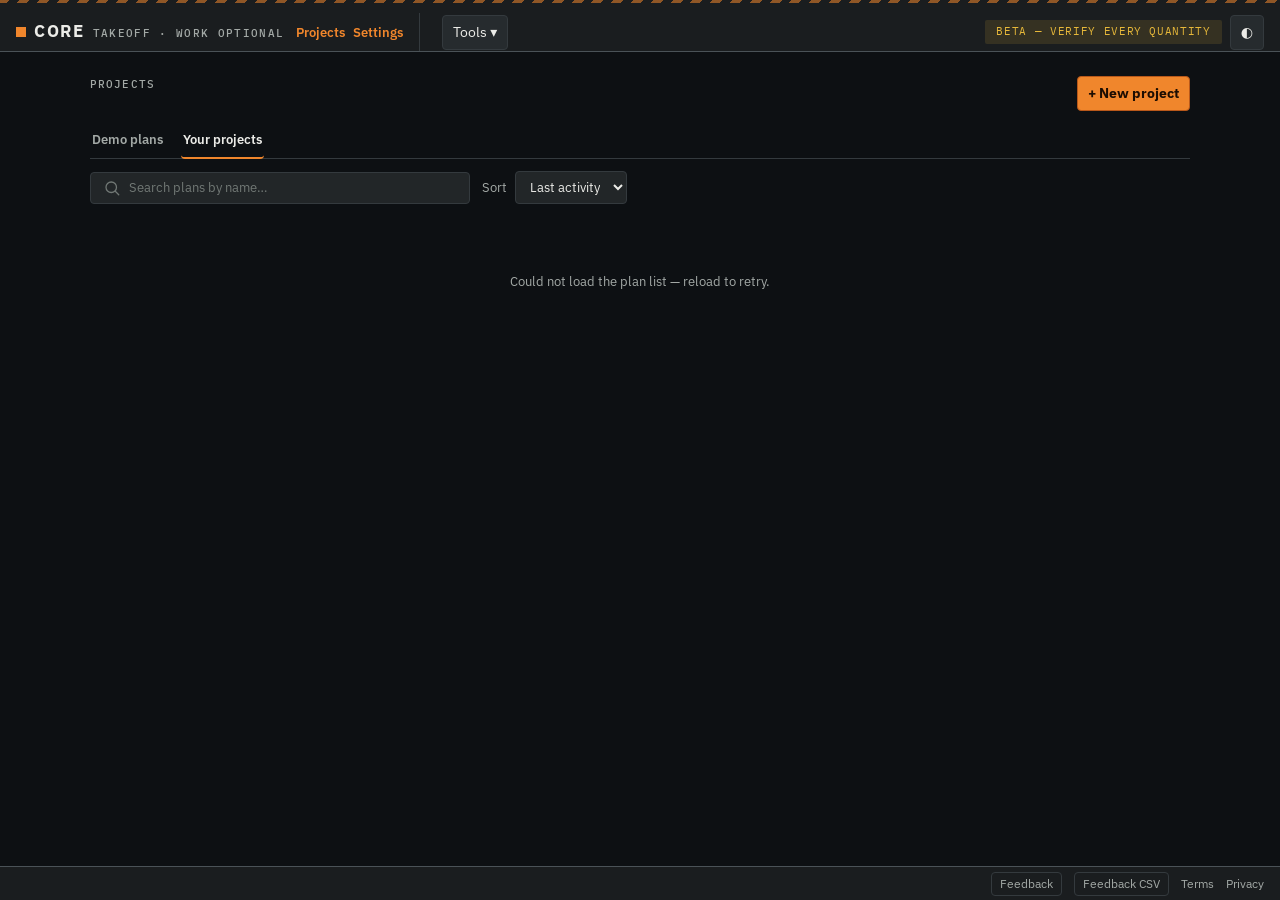
==== commit b8f196b8: "ui: the construction theme - the plan room webui/construction.css, scoped to html[data-product="cons" ====
--- a/webui/index.html
+++ b/webui/index.html
@@ -1,1206 +1,1211 @@
-<!doctype html>
-<html lang="en">
-<head>
-<meta charset="utf-8">
-<title>CET — General Construction · Work Optional</title>
-<link rel="icon" href="/favicon.svg?v=1" type="image/svg+xml">
-<link rel="alternate icon" href="/favicon.ico?v=1" sizes="16x16 32x32 48x48">
-<link rel="apple-touch-icon" href="/favicon-180.png?v=1">
-<meta name="viewport" content="width=device-width, initial-scale=1">
-<link rel="stylesheet" href="tokens.css?v=1">
-<link rel="stylesheet" href="style.css?v=77">
-</head>
-<body>
-<!-- THE MASTHEAD, after CRITIQUE fix 4.
-     It used to hold seventeen things: the brand, a sample-plan picker, a
-     path box, Open, a recents picker, Upload, the document name, the page
-     picker, Detect, Tools, the BETA chip, Feedback, Feedback CSV, Terms,
-     Privacy, the saved-work button, the theme toggle - AND the status line,
-     which is a different kind of thing entirely. At 1920px it wrapped to
-     three rows (147px tall, 234px while a long status string was up, and
-     every one of those pixels came out of the sheet).
-     It now carries only IDENTITY and DOCUMENT CONTEXT: brand (with its
-     Projects / Settings links) · document name · sheet picker · Detect ·
-     Tools, then the BETA chip and the theme toggle on the right.
-     NOTHING WAS DELETED. Every id below moved to the view that is actually
-     about it, with its handler, its title and its `hidden` bookkeeping
-     untouched:
-       sampleSel / pathInput / openBtn / recentSel / uploadBtn / fileInput
-                              -> the "Open a plan" strip on #projectsView,
-                                 and then (2026-08-31) that strip was retired
-                                 in favour of the tabbed plan library. Where
-                                 each of the five went is written out at the
-                                 head of #projectsView below: uploadBtn and
-                                 fileInput stayed as "+ New project",
-                                 sampleSel/pathInput/openBtn went on to
-                                 Settings -> This machine, and recentSel was
-                                 retired (the cards are the recents).
-       status / docRemoveBtn / fbBtn / fbExportBtn / memBtn / Terms / Privacy
-                              -> the #statusBar below <main>
-       whoami / signOutBtn    -> the #statusBar, and then (2026-09-01) on to
-                                 the Account section of #settingsView
-     A node's position in the DOM is the only thing that changed. -->
-<header>
-  <div class="brand"><span class="brand-mark">C<span class="brand-o">O</span>RE</span><span class="brand-sub">TAKEOFF &middot; WORK OPTIONAL</span><a id="projectsLink" class="projects-link" href="#projects" title="Every plan set on this server, as cards">Projects</a><a id="settingsLink" class="projects-link" href="#settings" title="Company name on the report PDF, theme, your standing trade default, the unit price book, and your account">Settings</a></div>
-  <div id="docName" class="doc-name"></div>
-  <select id="pageSel" hidden></select>
-  <button id="detectBtn" hidden>Detect lines</button>
-  <!-- TOOLS. One entry point for the nine calculators/readers that used to
-       sit here as ten equal-weight buttons. The buttons themselves MOVED in
-       unchanged - same ids, same handlers, same hidden bookkeeping by
-       loadResult() - so a hidden button is simply an absent menu row.
-       DETECT LINES stays outside: it is the workflow, not a tool. -->
-  <div class="tools-wrap" id="toolsWrap">
-    <button id="toolsBtn" aria-haspopup="true" aria-expanded="false" title="Calculators and document readers. Everything in here opens a panel you drive; nothing runs on its own.">Tools &#9662;</button>
-    <!-- Menu ROWS, not bare verbs (CRITIQUE fix 9). Each button now carries
-         a 20px stroke icon (currentColor, same geometry language as the
-         toolkit rail), its name, and the one-line description that was
-         ALREADY in its title attribute and that nobody could see. The
-         description span is filled by toolsMenuSync() from the button's own
-         title, read verbatim - the title stays the single source of truth
-         and the accessible description, so nothing that keys off titles
-         breaks. The .tm-dot span is the open-panel dot the ::before
-         pseudo-element used to draw; .t-on still toggles it.
-         The three group headers are PRESENTATIONAL ONLY - the nine buttons
-         keep their ids, their handlers, their titles and their `hidden`
-         bookkeeping, and a hidden button is still simply an absent row.
-         #aiBtn had NO title (the only one); the line below is newly written
-         from what runAnalyze() actually does - it POSTs the sheet, the model
-         returns keep/drop/rename suggestions, and state.aiAuto is hard-set
-         false so nothing is ever applied without the operator accepting it. -->
-    <div id="toolsMenu" class="tools-menu" hidden>
-      <div class="tm-group" aria-hidden="true">Calculators</div>
-      <button id="flBtn" hidden title="Rooms by floor type: click inside a room, the engine fills to the walls and bridges the doors; colour each room by its flooring; square feet per type and base footage into the takeoff"><svg class="tm-ico" viewBox="0 0 24 24" aria-hidden="true"><rect x="3" y="4" width="18" height="16" rx="1"/><path d="M3 12h18M12 4v16M7.5 4v8M16.5 12v8"/></svg><span class="tm-txt"><span class="tm-nm">Flooring</span><span class="tm-ds"></span></span><span class="tm-dot" aria-hidden="true"></span></button>
-      <button id="ewBtn" hidden title="Cut &amp; fill volumes from labeled contours"><svg class="tm-ico" viewBox="0 0 24 24" aria-hidden="true"><path d="M3 16c4-3 6 1 10-2s5-6 8-7"/><path d="M3 20h18"/></svg><span class="tm-txt"><span class="tm-nm">Earthwork</span><span class="tm-ds"></span></span><span class="tm-dot" aria-hidden="true"></span></button>
-      <button id="trBtn" hidden title="Trench excavation + bedding volumes for a pipe run"><svg class="tm-ico" viewBox="0 0 24 24" aria-hidden="true"><path d="M4 5v10l4 4M20 5v10l-4 4M8 19h8"/><path d="M9 9h6" stroke-dasharray="2 2"/></svg><span class="tm-txt"><span class="tm-nm">Trench</span><span class="tm-ds"></span></span><span class="tm-dot" aria-hidden="true"></span></button>
-      <button id="stBtn" hidden title="Building footprint: mass excavation, perimeter layback dig + backfill, slab prep"><svg class="tm-ico" viewBox="0 0 24 24" aria-hidden="true"><rect x="5" y="9" width="14" height="10"/><path d="M3 9 12 3l9 6M9 19v-5h6v5"/></svg><span class="tm-txt"><span class="tm-nm">Structure</span><span class="tm-ds"></span></span><span class="tm-dot" aria-hidden="true"></span></button>
-      <div class="tm-sep" aria-hidden="true"></div>
-      <div class="tm-group" aria-hidden="true">Counts</div>
-      <button id="symBtn" hidden title="Count repeated symbols (windows, fixtures, grid bubbles)"><svg class="tm-ico" viewBox="0 0 24 24" aria-hidden="true"><circle cx="8" cy="8" r="3.4"/><circle cx="16" cy="16" r="3.4"/><path d="M16 4.6v6.8M12.6 8h6.8"/></svg><span class="tm-txt"><span class="tm-nm">Count</span><span class="tm-ds"></span></span><span class="tm-dot" aria-hidden="true"></span></button>
-      <button id="rollBtn" hidden title="Every mark code across the whole document, per sheet and in total"><svg class="tm-ico" viewBox="0 0 24 24" aria-hidden="true"><rect x="3" y="4" width="8" height="10" rx="1"/><rect x="13" y="8" width="8" height="10" rx="1"/><path d="M5 18v2h10"/></svg><span class="tm-txt"><span class="tm-nm">Whole job</span><span class="tm-ds"></span></span><span class="tm-dot" aria-hidden="true"></span></button>
-      <button id="xsBtn" hidden title="Labels that appear on more than one APPROVED sheet, with the footage each sheet contributes"><svg class="tm-ico" viewBox="0 0 24 24" aria-hidden="true"><rect x="3" y="5" width="7" height="9" rx="1"/><rect x="14" y="10" width="7" height="9" rx="1"/><path d="M10 9h4M14 15h-4"/></svg><span class="tm-txt"><span class="tm-nm">Across sheets</span><span class="tm-ds"></span></span><span class="tm-dot" aria-hidden="true"></span></button>
-      <div class="tm-sep" aria-hidden="true"></div>
-      <div class="tm-group" aria-hidden="true">Document</div>
-      <button id="coBtn" hidden title="The sheet's own callouts: every leader paired with its text and the line it points at"><svg class="tm-ico" viewBox="0 0 24 24" aria-hidden="true"><path d="M4 19 14 9M14 9h-4M14 9v4"/><rect x="14" y="4" width="7" height="5" rx="1"/></svg><span class="tm-txt"><span class="tm-nm">Callouts</span><span class="tm-ds"></span></span><span class="tm-dot" aria-hidden="true"></span></button>
-      <button id="legendBtn" title="Read a dedicated LEGEND sheet and use its trade names as label suggestions"><svg class="tm-ico" viewBox="0 0 24 24" aria-hidden="true"><rect x="4" y="4" width="16" height="16" rx="2"/><path d="M8 9h3M13 9h3M8 13h3M13 13h3" stroke-dasharray="2 1.6"/></svg><span class="tm-txt"><span class="tm-nm">Legend sheet</span><span class="tm-ds"></span></span><span class="tm-dot" aria-hidden="true"></span></button>
-      <button id="aiBtn" hidden title="A model reads the sheet and flags styles it would keep or drop — suggestions only, never applied by itself"><svg class="tm-ico" viewBox="0 0 24 24" aria-hidden="true"><path d="M12 3l2 4.5L18.5 9 14 11l-2 4.5L10 11 5.5 9 10 7.5z"/><path d="M18 15l1 2.2L21 18l-2 .9-1 2.1-1-2.1-2-.9 2.1-.8z"/></svg><span class="tm-txt"><span class="tm-nm">Analyze</span><span class="tm-ds"></span></span><span class="tm-dot" aria-hidden="true"></span></button>
-      <div class="tools-note" id="toolsNote">Sheet tools appear once a page has detected lines.</div>
-    </div>
-  </div>
-  <div class="hdr-right">
-    <span id="betaBanner" class="beta-chip" tabindex="0" role="note" title="BETA - CORE Takeoff is still being refined. Automated detection can be wrong, so check every quantity against the drawings.">BETA &mdash; verify every quantity</span>
-    <button id="themeBtn" title="Switch between dark and paper theme">&#9680;</button>
-  </div>
-  <input id="legendPath" type="hidden">
-</header>
-<div id="aiBanner" class="ai-banner" hidden></div>
-<!-- Drop target for the whole window. On a hosted box this is the only way a
-     set of plans gets in, so it is deliberately impossible to miss. -->
-<div id="dropZone" class="drop-zone" hidden>
-  <div class="drop-card">
-    <div class="drop-title">Drop the plan set here</div>
-    <div class="drop-sub">one PDF &middot; any number of sheets</div>
-  </div>
-</div>
-<div id="upBar" class="up-bar" hidden>
-  <div class="up-name" id="upName"></div>
-  <div class="up-track"><div class="up-fill" id="upFill"></div></div>
-  <div class="up-pct" id="upPct">0%</div>
-</div>
-<main>
-  <!-- MY PROJECTS: the landing page. Shown in place of the workbench when no
-       document is open, and reachable any time from the "Projects" link on
-       the brand. A pure view toggle - the class main.pv-open hides the three
-       workbench columns via CSS, so no subsystem's own `hidden` writes are
-       fought over and the workbench keeps its full state while out of sight.
-       Built by loadProjects()/renderProjects() in app.js from /api/projects. -->
-  <div id="projectsView" class="projects-view" hidden>
-    <!-- THE FRONT DOOR. What stood here was an "Open a plan" strip carrying
-         five controls: a sample-plan dropdown, a path box, Open, a recents
-         dropdown and Upload. Four of the five were laptop plumbing sitting
-         above the product, and the fifth duplicated the cards below it -
-         the grid IS the recents list, sorted by last activity.
-         WHERE EACH ONE WENT (nothing was silently dropped):
-           #uploadBtn   stays right here, REPURPOSED as the one primary
-                        action: "+ New project". Same id, same handler
-                        (click -> #fileInput), same hidden #fileInput, so
-                        uploadPdf() and the drag-and-drop path are untouched.
-           #sampleSel / #pathInput / #openBtn
-                        MOVED to Settings -> "This machine", which is what
-                        they are: filesystem affordances a hosted box refuses
-                        outright (server.py open_path 403s when HOSTED).
-                        Same ids, same handlers, same option list.
-           #recentSel   RETIRED. It listed the newest 60 jobs in a <select>;
-                        these cards list them as cards, with the page count,
-                        how much is detected and a thumbnail. loadRecent()
-                        REMAINS - it is what fills RECENT_META, which the
-                        header's Remove-from-server button reads - and now
-                        tolerates the <select> being absent.
-         Dropping a PDF anywhere on the window still works from both views:
-         that listener is on `window`, not on anything here. -->
-    <div class="pv-head">
-      <h1>Projects</h1>
-      <span id="pvCount" class="pv-count"></span>
-      <button id="uploadBtn" class="pv-new" title="Upload a PDF from this computer and start a takeoff on it. You can also drag a PDF anywhere onto this window.">+ New project</button>
-      <button id="pvBack" class="mini" hidden>Back to the sheet</button>
-      <input id="fileInput" type="file" accept="application/pdf,.pdf" hidden>
-    </div>
-    <!-- THE TWO TABS. One grid, two populations, and they come from two
-         DIFFERENT routes because they are two different things.
-           Demo plans   = /api/demo-plans, which answers from demo-plans.json
-                          alone. Exactly the plans we ship, one card each,
-                          whether this box holds zero jobs for them or sixty-
-                          three. Opening one is always FRESH - the card posts
-                          to /api/demo/{name}/open, which sweeps the previous
-                          run so the visitor presses Detect and watches it.
-           Your projects = /api/projects rows the server did NOT flag
-                          demo:true (a row is demo when it is SHARED - owner
-                          None, the visibility rule this app has always had -
-                          and its name is in the manifest). A client's own
-                          upload of a demo filename is theirs and stays here.
-         Search, sort and the #pvReach honesty line all act WITHIN the active
-         tab. The counts on the tabs are live and are the same numbers the
-         reach line quotes; on the demo tab that line also carries the rule
-         that demo plans open undetected. -->
-    <div class="pv-tabs" role="tablist" aria-label="Which projects to show">
-      <button id="pvTabDemo" class="pv-tab" role="tab" aria-selected="false"
-              aria-controls="pvGrid"
-              title="Plans of ours you can open right now to see what the engine does. Every one opens undetected, so you watch it run. Nothing here is a client's drawing.">Demo plans<span id="pvTabDemoN" class="pv-tabn"></span></button>
-      <button id="pvTabMine" class="pv-tab" role="tab" aria-selected="true"
-              aria-controls="pvGrid"
-              title="Everything you have uploaded or opened on this server.">Your projects<span id="pvTabMineN" class="pv-tabn"></span></button>
-      <!-- OPEN BIDS. Drawn only when /api/bids says the feature is on (a
-           BID_SNIPER_URL is configured - never on a hosted box). Rows are
-           solicitations from Bid Sniper, not jobs; Start takeoff on a card
-           pulls the plan set in as a project of yours. -->
-      <button id="pvTabBids" class="pv-tab" role="tab" aria-selected="false"
-              aria-controls="pvGrid" hidden
-              title="Open solicitations Bid Sniper found that look like our kind of work, best first. Start takeoff fetches the plan set and opens it here.">Open bids<span id="pvTabBidsN" class="pv-tabn"></span></button>
-    </div>
-    <!-- Search + sort. BOTH act on the rows the server actually sent, which
-         /api/projects caps at 200 of however many exist. That cap is the
-         reason #pvReach spells out what search can and cannot reach: a
-         filter box that silently searches 200 of 420 plans is worse than no
-         filter box, because "no match" then reads as "not on this server".
-         Neither control refetches - filtering and sorting are pure passes
-         over the cached rows in pvRows. -->
-    <div class="pv-controls">
-      <span class="pv-search">
-        <svg class="pv-ico" viewBox="0 0 24 24" aria-hidden="true"><circle cx="11" cy="11" r="7"/><path d="m21 21-4.3-4.3"/></svg>
-        <input id="pvSearch" type="search" placeholder="Search plans by name…" spellcheck="false" autocomplete="off">
-      </span>
-      <label class="pv-sort" for="pvSort">Sort
-        <select id="pvSort">
-          <option value="when">Last activity</option>
-          <option value="name">Name A&ndash;Z</option>
-          <option value="pages">Pages</option>
-          <option value="detected">Detected</option>
-        </select>
-      </label>
-    </div>
-    <div id="pvReach" class="pv-reach"></div>
-    <!-- THE SELECTION BAR. Empty and hidden until a card is picked with
-         Ctrl/Cmd+click; built by pvRenderSelBar() in app.js. It sits in the
-         flow above the grid rather than floating over it, so it can never
-         cover the cards it is describing. Demo cards are not selectable, so
-         this bar cannot appear over the demo corpus at all. -->
-    <div id="pvSelBar" class="pv-selbar" role="status" aria-live="polite" hidden></div>
-    <div id="pvGrid" class="pv-grid"></div>
-    <div id="pvEmpty" class="pv-empty" hidden></div>
-  </div>
-  <!-- SETTINGS: the second page in the same shell as MY PROJECTS.
-       Same pure view toggle - main.sv-open hides the three workbench columns
-       via CSS and nothing else changes, so the sheet keeps its full state
-       while out of sight. The two views are exclusive: opening one closes
-       the other. Built by renderSettings() in app.js from the SAME price
-       store the itemized panel writes (priceKey/"price:<label>") plus the
-       EW_RESEARCH table in ew_defaults.js.
-
-       This page started life as the price book alone and the price book is
-       now ONE of its five groups. Nothing about the pricing markup below
-       changed: same section elements, same ids, same handlers. What is new
-       is the four sibling groups (Company, Appearance, Scope, Account) and
-       the .sv-grouptitle headings that name all five.
-
-       WHERE EACH SETTING IS STORED - stated on the page itself, not only
-       here, because "did that save for everyone or just me?" is the whole
-       question an operator has about a settings page:
-         Company    THE SERVER (branding.json, per account). It is the only
-                    one that must reach a file the server generates.
-         Appearance this browser (localStorage core-theme, the SAME key
-                    #themeBtn in the masthead writes - one store, two
-                    controls, never a fork).
-         Scope      this browser (localStorage core-scope-default). It is a
-                    STANDING DEFAULT that seeds a document with no
-                    declaration of its own; the per-document declaration in
-                    the sheet's own scope panel always outranks it.
-         Pricing    this browser (the tk1:: saved-work record), unchanged.
-         Account    the server's session; nothing is stored here at all.
-
-       ACCOUNT: #whoami and #signOutBtn are the SAME NODES that were in the
-       status bar - moved, not rebuilt. loadWhoami() still owns them, still
-       sets their text and their `hidden`, and still wires the sign-out
-       POST. -->
-  <div id="settingsView" class="settings-view" hidden>
-    <div class="sv-head">
-      <h1>Settings</h1>
-      <button id="svBack" class="mini" hidden>Back to the sheet</button>
-    </div>
-    <nav class="sv-nav" id="svNav" aria-label="Settings sections">
-      <a href="#company">Company</a>
-      <a href="#appearance">Appearance</a>
-      <a href="#scope">Scope</a>
-      <a href="#pricing">Pricing</a>
-      <a href="#account">Account</a>
-      <a href="#machine" id="svNavMachine">This machine</a>
-    </nav>
-
-    <h2 class="sv-grouptitle" id="svGroupCompany">Company</h2>
-    <section class="sv-section">
-      <h2>Name on the takeoff PDF</h2>
-      <div class="sv-note" id="svBrandNote">Loading…</div>
-      <div class="sv-form">
-        <label class="sv-fld"><span>Company name</span>
-          <input id="svBrandCompany" type="text" maxlength="80" spellcheck="false"
-                 placeholder="e.g. Ryno Construction LLC"></label>
-        <label class="sv-fld"><span>Contact line <em>(optional)</em></span>
-          <input id="svBrandContact" type="text" maxlength="120" spellcheck="false"
-                 placeholder="e.g. 512-555-0134 · estimating@example.com"></label>
-      </div>
-      <div class="sv-addrow">
-        <button id="svBrandSave" class="mini">Save</button>
-        <span class="sv-note" id="svBrandState"></span>
-      </div>
-      <div class="sv-note sv-note-b">Both lines are printed verbatim, at the
-        top of every itemized-takeoff page and of the summary page of
-        <b>Report PDF</b>. They are not printed over the sheet-overlay pages
-        (those are your client&rsquo;s own drawing) and they never displace
-        the beta notice, which is stamped last, on every page. This is the
-        only thing on the report that is not a measurement, so it carries no
-        caveat &mdash; and it cannot add one: nothing here changes a
-        quantity, a price or a total.</div>
-    </section>
-
-    <h2 class="sv-grouptitle" id="svGroupAppearance">Appearance</h2>
-    <section class="sv-section">
-      <h2>Theme</h2>
-      <div class="sv-note">Dark is the working theme; paper matches what a
-        printed sheet looks like. This is the same setting as the
-        &#9680; button in the masthead &mdash; one stored value, two
-        controls, so they can never disagree.</div>
-      <div class="sv-choice" id="svThemeChoice"></div>
-      <div class="sv-note sv-note-b">Stored in this browser only
-        (<code>core-theme</code> in localStorage). It does not follow you to
-        another machine and it is not sent to the server.</div>
-    </section>
-
-    <h2 class="sv-grouptitle" id="svGroupScope">Scope</h2>
-    <section class="sv-section">
-      <h2>Your standing trade default</h2>
-      <div class="sv-note">What work do you do? Picking trades here does
-        <b>not</b> filter anything by itself. It is the value a
-        <b>new</b> document starts with, so you stop re-declaring the same
-        trades on every job.</div>
-      <div class="sv-chips" id="svScopeChips"></div>
-      <div class="sv-note sv-note-b" id="svScopeNote"></div>
-    </section>
-
-    <h2 class="sv-grouptitle" id="svGroupPricing">Pricing</h2>
-    <section class="sv-section">
-      <h2>Unit price book</h2>
-      <div class="sv-note" id="svBookNote"></div>
-      <div id="svBookTable" class="sv-book"></div>
-      <div class="sv-addrow">
-        <input id="svAddLabel" type="text" placeholder="line-item label" spellcheck="false">
-        <input id="svAddPrice" type="number" min="0" step="0.01" placeholder="$ / unit">
-        <button id="svAddBtn" class="mini">Add line item</button>
-        <span class="sv-note">pre-price a label before it appears on any sheet</span>
-      </div>
-    </section>
-    <!-- LINE COLOUR CONVENTIONS. "fiber = red, existing contour = light
-         yellow, on and on" is a COMPANY convention, not a per-job whim, so it
-         lives on the page that already owns the book of standing decisions
-         beside the unit prices - same store, same browser-saved-work rules,
-         same CSV backup story. Per-job and per-family colours still beat it;
-         renderSvColors() states the precedence on the page. -->
-    <section class="sv-section">
-      <h2>Line colour conventions</h2>
-      <div class="sv-note" id="svColorNote"></div>
-      <div id="svColorBox" class="sv-book"></div>
-      <div class="sv-addrow">
-        <input id="svColorLabel" type="text" placeholder="line-item label (FIBER OPTIC)" spellcheck="false">
-        <input id="svColorPick" type="color" value="#e03131" aria-label="colour for this label">
-        <button id="svColorAdd" class="mini">Add convention</button>
-        <span class="sv-note">the colour this name comes up in on every job</span>
-      </div>
-      <div id="svColorWarn" class="sv-preview" hidden></div>
-    </section>
-    <section class="sv-section">
-      <h2>Material defaults</h2>
-      <div class="sv-note">Researched, cited, overridable — the table below is
-        webui/ew_defaults.js verbatim. Nothing here applies silently: factors
-        stay 1.0 until an operator picks a preset in the Earthwork panel, and
-        the override always wins.</div>
-      <div id="svMatBox"></div>
-    </section>
-    <section class="sv-section">
-      <h2>Import / export</h2>
-      <div class="sv-io">
-        <button id="svExportBtn" class="mini">Export CSV</button>
-        <button id="svImportBtn" class="mini">Import CSV</button>
-        <input id="svImportFile" type="file" accept=".csv,text/csv" hidden>
-      </div>
-      <div id="svImportPreview" class="sv-preview" hidden></div>
-    </section>
-    <div class="sv-foot" id="svFoot"></div>
-
-    <h2 class="sv-grouptitle" id="svGroupAccount">Account</h2>
-    <section class="sv-section">
-      <h2>Signed in</h2>
-      <div class="sv-note" id="svAccountNote">Asking the server who you are…</div>
-      <div class="sv-addrow" id="svAccountRow">
-        <!-- MOVED, not rebuilt: these two nodes were in #statusBar's utility
-             strip. loadWhoami() still writes #whoami's text and unhides both,
-             and still attaches the /api/logout handler to #signOutBtn. -->
-        <span id="whoami" class="whoami" hidden></span>
-        <button id="signOutBtn" class="ghost" hidden title="End this session on this browser">Sign out</button>
-      </div>
-      <div class="sv-note sv-note-b" id="svAccountFoot"></div>
-    </section>
-
-    <!-- THIS MACHINE. The three filesystem controls that used to open the
-         Projects page. They are a LAPTOP affordance, not a product feature:
-         POST /api/open-path takes a path from the client, which a hosted box
-         refuses outright (403, server.py open_path), and GET /api/samples
-         returns [] there. So they belong on a settings page that says what
-         they are, not above the plan library on every visitor's first screen.
-         MOVED, not rebuilt - #sampleSel, #pathInput and #openBtn keep their
-         ids, their handlers and the option list /api/samples fills, and the
-         hosted branch of /api/config still hides them (it now hides this
-         whole section and its nav link, because an empty group titled "This
-         machine" is worse than no group). -->
-    <h2 class="sv-grouptitle" id="svGroupMachine">This machine</h2>
-    <section class="sv-section" id="svMachineSection">
-      <h2>Open a plan by path</h2>
-      <div class="sv-note">For working on this laptop: open a PDF that is
-        already on this computer&rsquo;s disk, without uploading a copy.
-        <b>A hosted server refuses this</b> &mdash; taking a filesystem path
-        from a browser would let one tenant read another&rsquo;s files &mdash;
-        so on <code>core.workoptional.studio</code> this section is not shown
-        at all and <b>+ New project</b> is the only way in.</div>
-      <div class="sv-machine">
-        <select id="sampleSel"><option value="">Open sample plan…</option></select>
-        <input id="pathInput" placeholder="…or paste a PDF path" spellcheck="false">
-        <button id="openBtn">Open</button>
-      </div>
-      <div class="sv-note sv-note-b">The dropdown lists the PDFs under this
-        server&rsquo;s configured plan roots (<code>TAKEOFF_PLAN_ROOTS</code>).
-        Opening one registers it exactly as an upload does, so it appears on
-        the Projects page as a card the moment it is open.</div>
-    </section>
-  </div>
-  <nav id="pageStrip" class="page-strip" hidden>
-    <div class="strip-head">
-      <button id="stripToggle" class="mini strip-toggle" title="Collapse the page strip">&#10094;</button>
-      <span class="strip-title">Pages</span>
-      <button id="detectAllBtn" class="mini" title="Detect lines on every page, one after another">Detect all</button>
-    </div>
-    <!-- Sheet triage: "N of M look like excavation" + the highlight toggle.
-         Attention only - dims, never hides; renderTriageBar() in app.js. -->
-    <div id="triageBar" class="triage-bar" hidden></div>
-    <div id="thumbList" class="thumb-list"></div>
-  </nav>
-  <aside id="sidebar">
-    <!-- CARD ARCHITECTURE (CRITIQUE fix 5). The column used to be one
-         infinite scroll: sheet head, CHECK THESE, 65 style rows, 30
-         itemized rows and ten tool panels stacked in a single 330px
-         scrollport 12,468 px tall with the earthwork panel open. It is now
-         a fixed-width, RESIZABLE frame (.side-body) whose middle is the
-         only thing that scrolls (#sideScroll), holding one card per
-         section, with the approve footer and the links bar outside the
-         scroll where they cannot be scrolled away from.
-
-         Nothing here changes who owns a panel. Every id, every class hook
-         and every hidden contract below is the element that was already
-         there, moved. -->
-    <div class="side-body">
-      <div id="sideScroll" class="side-scroll">
-        <!-- TOOL DOCK. An opened tool panel is the thing the operator just
-             asked for, so it renders FIRST in the column instead of after
-             the style list. This is markup order only: each panel is still
-             shown and hidden by its own button and its own close handler,
-             and a hidden panel contributes no height, so an empty dock is
-             invisible. -->
-        <div id="toolDock" class="tool-dock">
-    <!-- Tool panels dock at the TOP of the column (audit item 8, finished by
-         CRITIQUE fix 5). They used to sit above the style list, which on a
-         209-style sheet still left them 22,000 px down; now they are the
-         first thing in the scrollport, so pressing EARTHWORK or TRENCH puts
-         the panel where the operator is already looking. The buttons also
-         scrollIntoView on open, which now lands at the top of #sideScroll. -->
-    <div id="ewPanel" class="ew-panel" hidden>
-      <div class="side-head" id="ewHead"><h2>Earthwork — assign contours</h2>
-        <button id="ewClose" class="mini">close</button></div>
-      <!-- The busy line for the /earthwork/suggest fetch. It lives HERE,
-           directly under the panel head, because the panel's own "reading
-           elevation labels…" hint renders into #ewRows at the BOTTOM of a
-           long panel - measured 53 px below the bottom of #sideScroll on the
-           frame the panel opens, i.e. off screen, and the panel's own
-           scrollIntoView pins the head to the top so it stays off screen.
-           The status bar carries the same sentence; this is the in-panel
-           half. -->
-      <div class="ew-busy" id="ewBusy" hidden></div>
-      <div class="ew-hint" id="ewHint">Each row is a contour with the elevation read off the sheet.
-        Set which surface it belongs to; fix any elevation the sheet reader got wrong.
-        Volumes only compute where both surfaces overlap.</div>
-      <!-- WHAT THE READER THREW AWAY. /earthwork/suggest has reported
-           suggestions_dropped since the route existed and no screen ever
-           rendered it, so a page whose every candidate row was filtered out
-           looked identical to a page that had none. Rendered by
-           renderEwDropped() from suggestions_dropped + ocr_ladder. -->
-      <div class="ew-dropped" id="ewDropped" hidden></div>
-      <!-- What this calculator is, stated permanently and not dismissible.
-           It is a contour interpolation between two triangulated surfaces:
-           three inputs a real earthwork quantity needs are simply not in it,
-           and the one time we could check the output against an estimator's
-           own figures it was 2.3-2.5x high. That belongs on the face of the
-           panel, not in a tooltip and not in a warning the operator can
-           clear. -->
-      <div class="ew-limit" id="ewLimit">
-        <b>What this number is.</b> A contour interpolation: the engine builds a
-        triangulated surface through the contours you assign to each side and
-        subtracts one from the other. It is not a measured earthwork quantity.
-        <br><span id="ewWhere"><b>Where it applies.</b> Each surface exists only
-        inside a straight-sided envelope drawn around the contours you gave it
-        (its convex hull), and the volume is integrated where the two envelopes
-        overlap. That envelope cuts straight across every bay and notch in the
-        real limit of disturbance and reaches out to the furthest contour, so
-        <b>the region is not the graded area</b>. Set a limit of work below and
-        it will be.</span>
-        <br><b>What it does not have.</b> The typical cross-section, the subgrade
-        depth under each surface treatment, and a shrink/swell factor — none of
-        the three is on the plans or in this calculation.
-        <br><b>What that has cost, measured once.</b> On the one sheet where a
-        client estimate exists to check it against — Beaumont Barn Civil C3.0
-        (engine page index 2 = printed sheet 3) versus their Estimate #853 — cut,
-        fill and import each read <b>2.3–2.5&times; high</b>, and the region it
-        integrated over was 317,632 SF against that estimator's own 224,058 SF of
-        clear &amp; grub (<b>1.42&times;</b>). One job is a sample, not a rate;
-        treat every figure below as an order-of-magnitude check that a person
-        still has to replace.
-      </div>
-      <!-- GRADING ZONES. For sheets that do not draw a full proposed
-           surface (the Stice case, EXCAVATION-PLAN.md section 25): the
-           estimator picks a region and DECLARES the design - pad / plane /
-           balance / strip - and the engine computes declared-design vs
-           detected-existing inside that polygon only. Zones persist via the
-           calcstate sidecar (additive key "gzones"); results always
-           recompute through the endpoint, never restore from storage. -->
-      <div class="ew-bound" id="gzSection">
-        <div class="ew-bound-row">
-          <span class="ew-bound-lab">Grading zones</span>
-          <span id="gzState" class="ew-bound-state">none</span>
-        </div>
-        <div class="ew-bound-row">
-          <button id="gzDraw" class="mini" title="Click the corners of the region; a click back on the first corner closes it, and so do Enter and double-click. Esc backs up one corner then cancels. Then declare the design for that region.">+ grading zone (draw)</button>
-          <button id="gzBox" class="mini" title="Drag a rectangle over the region, then declare the design for it.">+ grading zone (box)</button>
-        </div>
-        <div id="gzRows" class="gz-rows"></div>
-        <div id="gzTotals" class="gz-totals" hidden></div>
-        <div class="gz-hint">For a design the sheet does not draw: outline a
-          region and declare it &mdash; a pad elevation, a sloping plane, a
-          balanced pad, or a strip. Volumes are the declared design against
-          the detected existing ground inside the zone, and reach the takeoff
-          only via each zone's own Add button.</div>
-      </div>
-      <!-- Limit of work. Without one the volume is integrated over the
-           intersection of the two surfaces' CONVEX HULLS, which bulges wherever
-           the graded area is concave - the single biggest source of over-read
-           this calculator has, reported independently by two clients. -->
-      <div class="ew-bound" id="ewBound">
-        <div class="ew-bound-row">
-          <span class="ew-bound-lab">Limit of work</span>
-          <span id="ewBoundState" class="ew-bound-state">not set</span>
-        </div>
-        <div class="ew-bound-row">
-          <button id="ewBoundPick" class="mini" title="Click the grading-limit line on the sheet. Most grading plans draw one - a dashed outline around the disturbed area - and using the sheet's own line beats any boundary we could invent.">use a line on the sheet</button>
-          <button id="ewBoundDraw" class="mini" title="Draw the limit by hand - click corners around the graded area; a click back on the first corner closes it, and so do Enter and double-click. Esc backs up. For sheets whose limit line is broken, missing, or shaped with cuts a picked chain cannot follow.">draw it</button>
-          <button id="ewBoundClear" class="mini" hidden title="Go back to the whole overlap of the two surfaces">clear</button>
-        </div>
-      </div>
-      <!-- HOW MUCH OF THIS SHEET'S CONTOUR LINEWORK IS BEHIND THE NUMBER.
-           Nothing in the app stated a contour DENOMINATOR before
-           2026-09-02, so a sheet whose reader elevated 150 of 368 contour
-           lines looked exactly like one that elevated all of them.
-           Rendered by renderEwCoverage() from /earthwork/suggest's
-           contour_coverage; the sentence itself comes from ewCoverageText,
-           shared with the basis block beside the number and with the
-           printed report so the three cannot drift. -->
-      <div class="ew-coverage" id="ewCoverage" hidden></div>
-      <div class="ew-rows-head"><span>Contours <span class="card-n" id="ewRowsCount"></span></span>
-        <button id="ewAddRow" class="mini" title="Sheet prints no elevation on a contour? Click the line yourself and type the value (from the overview sheet)">+ Add contour</button></div>
-      <!-- THE REVIEW SURFACE. One chip per class of evidence, each with its
-           own count, so an operator can go straight to the rows nobody
-           printed and the rows a machine transcribed instead of reading 150
-           rows in elevation order. Rendered by renderEwFilters(). -->
-      <div class="ew-filters" id="ewFilters" hidden></div>
-      <div id="ewRows" class="ew-rows"></div>
-      <div id="ewSpots" class="ew-spots" hidden></div>
-      <div id="ewLayers" class="ew-layers">
-        <div class="ew-layers-head"><span>Existing layers to remove</span>
-          <button id="ewStrip" class="mini" title="Topsoil comes off first; thickness is from the soils report, not the plans">Strip topsoil</button>
-          <button id="ewAddEx" class="mini">+ add layer</button></div>
-        <div id="ewExLayers" class="ew-layer-rows"></div>
-        <div class="ew-layers-head"><span>Proposed layers (fill stack)</span>
-          <button id="ewAddPr" class="mini" title="What gets built on the proposed side (base, paving): the dig stops this much below the finish grade drawn">+ add layer</button></div>
-        <div id="ewPrLayers" class="ew-layer-rows"></div>
-        <div id="ewLayerOut" class="ew-layer-out"></div>
-      </div>
-      <div class="ew-area" id="ewArea">
-        <label for="ewAreaIn">Area for layer volumes</label>
-        <input id="ewAreaIn" type="number" min="0" step="100" placeholder="auto">
-        <span class="ew-unit">SF</span>
-        <span class="ew-area-note" id="ewAreaNote"></span>
-      </div>
-      <!-- Volumes are re-integrated server-side and cannot be rescaled on
-           the client, so a scale change after Calculate leaves them stale.
-           This says so and offers the redo. -->
-      <div id="ewStale" class="ew-stale" hidden></div>
-      <!-- Surface model. Between its contours a linear TIN is a flat plane,
-           which terraces a sheet whose labels are far apart in elevation;
-           the smooth model restores that relief but is clipped to the local
-           contour bracket so it cannot invent an elevation. Auto measures
-           the sheet's own label sparsity and picks. Whichever runs, the
-           basis line below the result names it. -->
-      <div class="ew-model" id="ewModel">
-        <label for="ewModelSel">Surface between contours</label>
-        <select id="ewModelSel">
-          <option value="auto">Auto (measure this sheet)</option>
-          <option value="linear">Linear TIN</option>
-          <option value="clamped_ct">Smooth, clamped</option>
-        </select>
-        <span class="ew-model-note" id="ewModelNote"></span>
-      </div>
-      <div class="ew-actions" id="ewActions">
-        <button id="ewCalc">Calculate cut &amp; fill</button>
-        <span id="ewResult" class="ew-result"></span>
-        <label class="ew-map-toggle" title="Paint where the dirt moves: cut blue, fill yellow; deeper = stronger"><input type="checkbox" id="ewMap"> Show cut/fill map</label>
-        <span id="ewMapLegend" class="ew-map-legend" hidden><span class="eml-bar"></span><span class="eml-txt"></span></span>
-        <!-- The map's OWN refusal, in its own slot. /earthwork/map can
-             refuse when /earthwork answered 200 (a layers-only sheet has
-             layer volumes but no dz grid to paint), and writing that into
-             #ewResult wiped the layer explanation the operator had just
-             been given. Rendered by ewMapNote(). -->
-        <div class="ew-map-note" id="ewMapNote" hidden></div>
-      </div>
-      <!-- What the number rests on, printed beside the number, from the
-           fields the response already carries (existing_contours /
-           proposed_contours / area_sf / cell_ft) plus the spot grades this
-           client sent. Rendered by renderEwBasis(). -->
-      <div class="ew-basis off" id="ewBasis"></div>
-      <!-- Consent. Calculating is looking; adding is a decision. Nothing
-           reaches the itemized takeoff (and therefore the priced report)
-           until this is pressed. -->
-      <div class="ew-take off" id="ewTake">
-        <button id="ewAdd">Add to takeoff</button>
-        <span class="ew-take-note" id="ewTakeNote"></span>
-      </div>
-      <div class="ew-balance" id="ewBalance">
-        <div class="ew-layers-head"><span>Material balance</span></div>
-        <label class="ew-bal-cut" title="Beaumont Estimate #853: Import Structural 11,581 CY = Site Fill 17,123 - Site Cut 5,551 (11,572), so their site cut is reused against site fill 1:1"><input type="checkbox" id="ewCutReuse" checked> Site cut is reusable as structural fill</label>
-        <div id="ewBalOut" class="ew-bal-out"></div>
-        <div class="ew-bal-factors">
-          <span>Multiply export volumes by</span><input id="ewFacExp" type="number" min="0" step="0.05" value="1">
-          <span>Multiply import volumes by</span><input id="ewFacImp" type="number" min="0" step="0.05" value="1">
-          <span>Material preset</span><select id="ewMatPreset"><option value="">— none (per #853, no factor) —</option></select>
-        </div>
-        <div class="ew-bal-note" id="ewBalNote"></div>
-      </div>
-    </div>
-    <div id="trPanel" class="ew-panel" hidden>
-      <div class="side-head" id="trHead"><h2>Pipe trench</h2>
-        <button id="trClose" class="mini">close</button></div>
-      <div class="ew-hint" id="trHint">Pick the pipe run, set its size and invert depths, and adjust the
-        bedding rules to the spec. Depth interpolates start&rarr;end along each line; trench width =
-        pipe OD + clearance each side, growing with depth per the rules.</div>
-      <div id="trBody" class="tr-body"></div>
-      <!-- Pierce's per-foot depth bands, read-only. Rendered by
-           renderTrBands() only after Calculate has run. Class .off, not the
-           hidden attribute: the trHead collapse handler writes el.hidden on
-           every id it owns and would un-hide an empty table on expand.
-           TYPED d0/d1 depths only - profile-DERIVED depths are forbidden
-           until the datum work (commit 5390b3f) is wired into profiles;
-           EXCAVATION-PLAN.md section 16. -->
-      <div id="trBandBox" class="tr-bands off">
-        <div class="tr-bands-head" title="Rick, Pierce Site Work (transcript 2026-08-27): &quot;we price by the foot to install pipe... it's a two-ft interval. So within 8-in sewer main we need to know how much of it is 0 to six feet deep, how much is 6 to 8, how much is 8 to 10, and so on. Sometimes we're up to 24 feet deep.&quot; The 6-ft first edge and 2-ft step are his convention; both are editable.">Depth bands (LF per band)</div>
-        <div class="tr-bands-cfg">
-          <label for="trBandEdge">first band to</label>
-          <input id="trBandEdge" type="number" min="0.5" step="0.5" value="6">
-          <span>ft, then every</span>
-          <input id="trBandStep" type="number" min="0.5" step="0.5" value="2">
-          <span>ft</span>
-        </div>
-        <div id="trBandRows"></div>
-        <div class="tr-bands-note">From the typed start/end depths, interpolated linearly along the run
-          as of the last Calculate. Depths read off profile sheets are not wired in yet.</div>
-      </div>
-      <div class="ew-actions" id="trActions">
-        <button id="trCalc">Calculate trench</button>
-        <span id="trResult" class="ew-result"></span>
-      </div>
-      <!-- Consent, same rule as earthwork above: Calculate is looking;
-           nothing reaches the itemized takeoff (or the priced report)
-           until this is pressed. -->
-      <div class="ew-take off" id="trTake">
-        <button id="trAdd">Add to takeoff</button>
-        <span class="ew-take-note" id="trTakeNote"></span>
-      </div>
-    </div>
-    <div id="coPanel" class="ew-panel" hidden>
-      <div class="side-head" id="coHead"><h2>Sheet callouts <span class="card-n" id="coCount"></span></h2>
-        <button id="coClose" class="mini">close</button></div>
-      <div class="ew-hint" id="coHint">Every leader on the sheet, paired with the note at its tail
-        and the line it points at. Click a row to jump there. Callouts never count in the takeoff.</div>
-      <div id="coRows" class="ew-rows"></div>
-    </div>
-    <div id="rollPanel" class="ew-panel" hidden>
-      <div class="side-head" id="rollHead"><h2>Whole job &mdash; marks by sheet</h2>
-        <button id="rollClose" class="mini">close</button></div>
-      <div class="ew-hint" id="rollHint">Every mark code in the document, per sheet and in total &mdash;
-        the number you send a supplier. Counted from the sheets you have already run through Count;
-        sheets not yet counted are listed so a partial document is never shown as a total.
-        Where the schedule prints its own quantity, it sits beside ours so the two can be compared.</div>
-      <div id="rollPending" class="sym-sched" hidden></div>
-      <div id="rollBody"></div>
-      <div id="rollTotal" class="sym-total" hidden></div>
-      <div class="sym-foot"><button id="rollCsv" class="mini">Export CSV</button></div>
-    </div>
-    <!-- Counted twice ACROSS sheets. A run drawn on the plan and again on a
-         detail sheet is billed once per approved sheet, and the report PDF
-         says so on its face but the operator cannot act on it. This panel is
-         information, not inference: it shows which labels land on more than
-         one approved sheet and what each contributes. It does NOT match
-         geometry across sheets - the detail sheets are rotated relative to
-         the plan (one measured pair sits at 75.3 degrees) and getting that
-         wrong deletes real footage. -->
-    <div id="xsPanel" class="ew-panel" hidden>
-      <div class="side-head" id="xsHead"><h2>Across sheets &mdash; the same label twice</h2>
-        <button id="xsClose" class="mini">close</button></div>
-      <div class="ew-hint" id="xsHint">Every label that carries footage on more than one
-        <b>approved</b> sheet, with what each sheet contributes. The engine cannot tell one run
-        drawn twice from two real runs &mdash; you can. Untick a sheet to say
-        &ldquo;already counted&rdquo;; that changes only the adjusted total below, never the
-        sheet, the chains, or the Report PDF.</div>
-      <div id="xsPending" class="sym-sched" hidden></div>
-      <div id="xsBody"></div>
-      <div id="xsTotal" class="sym-total" hidden></div>
-    </div>
-    <div id="symPanel" class="ew-panel" hidden>
-      <div class="side-head" id="symHead"><h2>Count symbols <span class="card-n" id="symCount"></span></h2>
-        <button id="symClose" class="mini">close</button></div>
-      <div class="ew-hint" id="symHint">Every repeated shape found on the sheet. Hover a row to see
-        every instance marked; name it and Add to put "&times; N EA" in the takeoff. The count comes
-        from geometry, so it is checkable - the name is yours.</div>
-      <div id="symSched" class="sym-sched" hidden></div>
-      <div id="symScope" class="sym-scope" hidden></div>
-      <div id="symRows" class="ew-rows"></div>
-      <div id="symTotal" class="sym-total" hidden></div>
-      <div class="sym-foot"><button id="symAddAll" class="mini">Add every named mark</button></div>
-    </div>
-    <div id="flPanel" class="ew-panel" hidden>
-      <div class="side-head" id="flHead"><h2>Flooring &mdash; rooms by floor type</h2>
-        <button id="flClose" class="mini">close</button></div>
-      <div class="ew-hint" id="flHint"><b>Pick rooms</b> and click inside each room: the fill runs to the walls of the
-        line types you have <i>showing</i> (hide dimension strings and fixtures first; keep the walls) and bridges the
-        doors the engine found. If a room runs into the next one as drawn, <b>Close a gap</b> with two clicks across
-        the opening, or <b>Draw outline</b> yourself. Give each room a floor type; its colour paints the room on the
-        sheet. Each type becomes one square-foot row and one base/molding row (walls less the door openings).</div>
-      <div id="flTypes" class="fl-types"></div>
-      <div id="flBody" class="tr-body"></div>
-      <div id="flRows" class="ew-rows"></div>
-      <div class="ew-actions" id="flActions">
-        <span id="flResult" class="ew-result"></span>
-      </div>
-    </div>
-    <div id="stPanel" class="ew-panel" hidden>
-      <div class="side-head" id="stHead"><h2>Structure &mdash; dig &amp; backfill</h2>
-        <button id="stClose" class="mini">close</button></div>
-      <div class="ew-hint" id="stHint">Outline the building, then type the dig depth. <b>Mass Excavation</b> is the
-        whole footprint dug to that depth (footprint &times; depth). <b>Structure Excavation</b> is the working
-        trench around the outside of the foundation wall (wall length &times; depth &times; layback width), and
-        <b>Structure Backfill</b> is that same trench filled back in after the wall is built (the same number).
-        <b>Slab Prep</b> is the footprint area. All volumes in cubic yards (&divide; 27).</div>
-      <div id="stBody" class="tr-body"></div>
-      <div id="stRows" class="ew-rows"></div>
-      <div class="ew-actions" id="stActions">
-        <button id="stAdd" disabled>Add to takeoff</button>
-        <span id="stResult" class="ew-result"></span>
-      </div>
-    </div>
-        </div>
-        <section class="card" id="cardSheet">
-    <div id="sheetHead" class="sheet-head" hidden></div>
-        </section>
-        <!-- AUTO-DETECTED: ONE card for everything the ENGINE concluded about
-             this sheet - what it corroborated (confBanner) and what it doubts
-             most (ckPanel). These were two separate cards; an operator reads
-             them as a single question - "what did the machine work out, and
-             where is it unsure?" - so they answer it in one place. The two
-             blocks keep their own sub-heads, their own fold, and their own
-             renderers; only the framing is shared. syncAutoCard() in app.js
-             hides the whole card when neither block has anything to say. -->
-        <section class="card" id="cardCheck">
-    <div class="side-head" id="autoHead" hidden><h2>Auto-detected</h2></div>
-    <div id="autoBody" hidden>
-    <!-- What to doubt on this sheet, in the operator's language, before any
-         number below it is priced. Built by renderConfidence() in app.js. -->
-    <div id="confBanner" class="conf" hidden></div>
-    <!-- The confidence-ranked review queue (EXCAVATION-PLAN.md section 7
-         item 2). The banner above says what to doubt about the SHEET; this
-         lists the specific THINGS the engine is least sure about, most
-         consequential first, each with a click that goes there. Derived
-         entirely from data the app already holds - it never fetches, and it
-         says which checks could not run yet. Built by renderCheckQueue()
-         in app.js. -->
-    <div id="ckPanel" class="ew-panel ck-panel" hidden>
-      <div class="side-head" id="ckHead"><h2 id="ckTitle">Check these</h2>
-        <button id="ckToggle" class="mini">hide</button></div>
-      <div id="ckBody">
-        <div class="ew-hint" id="ckHint">What the engine is least sure about on
-          this sheet, most consequential first. Click a row to go to the thing
-          &mdash; that marks it checked. Everything not listed came through the
-          checks that have run without a doubt to report.</div>
-        <div id="ckRows" class="ck-rows"></div>
-        <button id="ckMore" class="ck-more" hidden></button>
-        <div id="ckPending" class="ck-pending" hidden></div>
-      </div>
-    </div>
-    </div><!-- /#autoBody -->
-        </section>
-        <section class="card" id="cardLegend">
-    <div class="side-head" id="legendHead" hidden><h2>Sheet legend <span class="card-n" id="legendCount"></span></h2></div>
-    <div id="legendBox" class="legend-box" hidden></div>
-        </section>
-        <section class="card" id="cardAreas">
-    <div class="side-head" id="arHead" hidden><h2>Areas &mdash; square feet <span class="card-n" id="areasCount"></span></h2>
-      <div class="side-actions">
-        <button id="arAllBtn" class="mini">all</button>
-        <button id="arNoneBtn" class="mini">none</button>
-      </div>
-    </div>
-    <div id="arScale" class="ar-scale" hidden></div>
-    <div id="arList" class="ar-list" hidden></div>
-    <div id="arUnmatched" class="ar-unmatched" hidden></div>
-        </section>
-        <section class="card" id="cardBid">
-    <!-- BID VIEW (EXCAVATION-PLAN.md section 7 item 1): the itemized takeoff
-         regrouped into the handful of line families an excavator actually
-         bids, above the style drill-down. Grouping is a deterministic
-         keyword rule table (BIDVIEW-RULES in app.js) over the names already
-         on the rows; it moves no quantity - every bucket figure is the sum
-         of the measured rows beneath it, read from the SAME
-         computeTakeoffRows() pass as the itemized takeoff and the tally, so
-         the three cannot disagree. Rows no rule names land in UNASSIGNED,
-         counted and footaged, never silently. Built by renderBidView(). -->
-    <div class="side-head bid-head" id="bidHead" hidden>
-      <h2>Bid view <span class="card-n" id="bidCount"></span></h2>
-      <span class="bid-honesty">grouped by name rules &mdash; every number is the sum of the measured rows below it</span>
-    </div>
-    <div id="bidBox" class="bid-view" hidden></div>
-        </section>
-        <section class="card" id="cardStyles">
-    <!-- The header carries the Ctrl+click affordance, because a modified
-         click is invisible: nothing on a row can show it, and the operator
-         who needs it most is the one looking at five rows he believes are
-         one item. Same sentence as the keyboard map's Ctrl+click row. -->
-    <div class="side-head" id="stylesHead"
-         title="Ctrl+click (Cmd+click on a Mac) a row to add that whole family to a multi-selection — several families at once, then name them as ONE item, move them into one family, recolour or delete them from the multi-handle toolkit on the left rail. Ctrl+click again takes a family back out; Esc clears.">
-      <h2>Line styles <span class="card-n" id="stylesCount"></span></h2>
-      <div class="side-actions">
-        <!-- The reopen control for "Whose scope is this?" below. Always
-             present so a closed panel can never become unreachable; it also
-             carries the declared-trade count while the panel is closed, so a
-             filter that is still narrowing the list is never silent.
-             renderScopeToggle() in app.js owns its text/title/state. -->
-        <button id="scopeToggle" class="mini" aria-expanded="true" hidden>scope</button>
-        <button id="allBtn" class="mini">all</button>
-        <button id="noneBtn" class="mini">none</button>
-      </div>
-    </div>
-    <div id="colorChips" class="color-chips"></div>
-    <!-- Whose scope is this? The operator's own declaration of trade, per
-         document. It filters what is SHOWN and what is TICKED and never
-         touches a measured quantity; built by renderScopeBar() in app.js. -->
-    <div id="scopeBar" class="scope-bar" hidden></div>
-    <input id="styleSearch" class="style-search" placeholder="Filter line types… (water, dash, solid)" spellcheck="false">
-    <div id="styleList" class="style-list"></div>
-        </section>
-        <section class="card" id="cardTakeoff">
-    <div class="takeoff-head" id="takeoffHead"><h2>Itemized takeoff <span class="card-n" id="takeoffCount"></span></h2></div>
-    <div id="itemized" class="itemized"></div>
-        </section>
-      </div>
-    <div class="approve-bar">
-      <span id="tallyBar" class="tally"></span>
-      <button id="csvBtn" class="mini" disabled title="Download the itemized takeoff as CSV (label, trade, count, feet, $/ft, ext $)">CSV</button>
-      <button id="approveBtn" disabled>Approve &amp; export</button>
-    </div>
-    <div class="links-bar">
-      <a id="dlLink" hidden download>elements.json</a>
-      <a id="reportLink" hidden>Report PDF (all approved pages)</a>
-    </div>
-    </div>
-    <!-- The resize grip: the column's inner edge is draggable, and the
-         chevron folds the whole column away so the sheet gets the width.
-         Both remembered per browser (core-sidebar-w / core-sidebar-fold)
-         beside the page strip and mini-legend prefs. -->
-    <div id="sideGrip" class="side-grip" role="separator" aria-orientation="vertical"
-         tabindex="0" aria-label="Panel width"
-         title="Drag to set the panel width. Double-click resets it, arrow keys nudge it 16px.">
-      <button id="sideFold" class="side-fold" aria-label="Hide the panel"
-        title="Hide the panel and give the sheet the width (click again to bring it back)">&#10094;</button>
-    </div>
-  </aside>
-  <section id="stage">
-    <canvas id="view"></canvas>
-    <!-- THE SELECTED LINE'S ELEVATION, IN A PLACE OF ITS OWN.
-         It used to be a chip on the floating selection pill
-         (.canvas-status), which is bottom-CENTRED, re-centres on every
-         selection, grows a second row whenever the hover readout shares
-         it, and splits its width with four other controls. Measured live
-         on Oncor Cloudcrest engine page index 3 = printed C-04: across 14
-         contours the chip's left edge moved 920.4 -> 1023.0 px and the
-         whole row jumped 38 px upward the moment any style row was
-         hovered. Nothing was ever clipped - the number simply never sat
-         still, which is what a client clicking contour after contour
-         reported as "I'm not seeing it anywhere obvious".
-         This box is anchored to one corner of the sheet area, so its
-         position is a CONSTANT at every window width and browser zoom:
-         nothing shares its line, so nothing can push it, shrink it or
-         move it, and it is rendered for every selected line - including
-         the ones with no elevation, which used to render nothing at all
-         and were indistinguishable from a read that had not finished. -->
-    <div id="selElev" class="sel-elev" hidden></div>
-    <!-- A RUN IN PROGRESS, WHERE THE EYE ALREADY IS. The only two places a
-         detection announced itself were 12px of text in the status bar at
-         the foot of the window and a grey chip in the sheet header - the
-         partner pressed Detect on the 2026-09-02 call and could not tell
-         anything had happened. This pill sits over the sheet, in the run
-         colour, and blinks on a 1s cadence shared with every other surface
-         that reports the same run (see RUN-STATE in app.js). Reduced motion
-         drops the blink and keeps the solid colour, which is still the
-         loudest thing on the canvas. -->
-    <div id="runFlag" class="run-flag" role="status" aria-live="polite" hidden>
-      <span class="rf-dot" aria-hidden="true"></span><span id="runFlagTxt"></span>
-    </div>
-    <!-- WHAT DID I JUST CLICK, WHERE I AM LOOKING. From the 2026-09-02 screen
-         share the partner wanted the line list to open on every click -
-         "anytime you click on something, you want to immediately know what it
-         is" - and the owner pushed back, correctly: "sometimes you just want
-         to look at it, you don't want to mess up what you're looking at on
-         your left tab". The partner then offered the middle ground himself:
-         "either it should enlist or it should hover somewhere so you can see
-         it." This is that. It reads state, writes none, and never touches the
-         left-hand list. -->
-    <div id="lineCard" class="line-card" role="status" aria-live="polite" hidden></div>
-    <div id="miniLegend" class="mini-legend" hidden>
-      <div class="ml-head"><span>ON SHEET</span><button id="mlToggle" class="mini" title="Collapse (L)">&ndash;</button></div>
-      <div id="mlRows" class="ml-rows"></div>
-    </div>
-    <!-- KBD-MAP-BEGIN (tests/test_kbd_overlay.js extracts this block)
-         Every row corresponds to a binding audited in webui/app.js at
-         provenance-and-gate 9737204 (2026-08-30); each group cites its
-         handler lines AT THAT REVISION. Single letters are held off while
-         a field has focus (typing(), app.js:11122) and the review handler
-         additionally ignores them with Ctrl/Cmd/Alt held (app.js:11129).
-         Undo (Ctrl+Z) and marquee (Shift+drag) landed in the same wave;
-         their bindings live in the UNDO-CORE / marquee blocks of app.js. -->
-    <div id="kbdHelp" class="kbd-help" hidden>
-      <div class="kh-title">Keyboard shortcuts</div>
-      <!-- Navigation: wheel zoom app.js:11242; pan / vertex-drag on
-           mousedown app.js:10324/10335; the layered Esc app.js:11179-11235 -->
-      <div class="kh-group">Navigation</div>
-      <div class="kh-grid">
-        <kbd>Scroll</kbd><span>Zoom at the cursor</span>
-        <kbd>Drag</kbd><span>Pan the sheet (drag a vertex dot to move that point)</span>
-        <kbd>&#8679;+drag</kbd><span>Multi-select: drag across lines — the box only has to touch them (drag again adds; Delete removes all; Esc clears)</span>
-        <kbd>Ctrl+click</kbd><span>Multi-select one at a time: a line on the sheet, or a whole family by its row in LINE STYLES (click again to take it out). The left rail swaps to the multi-handle toolkit</span>
-        <kbd>Esc</kbd><span>Layered: exit the armed tool first, then clear the multi-selection, the picked point, the selection, then isolate off</span>
-      </div>
-      <!-- Tools: M app.js:11136 (measureBtn app.js:10929); Enter finishes
-           draw app.js:11174, limit-of-work app.js:11499, structure
-           app.js:11523 (double-click same: 11238/11488/11477); Esc backs up
-           a point app.js:11198/11504/11528, cancels pickers
-           app.js:11192/7708/7627, finishes the work area app.js:11875 -->
-      <div class="kh-group">Tools</div>
-      <div class="kh-grid">
-        <kbd>M</kbd><span>Measure between clicked points (type a known dimension in the readout to calibrate the scale)</span>
-        <kbd>Enter</kbd><span>Finish the outline being drawn &mdash; draw line, limit of work, structure (double-click does the same)</span>
-        <kbd>Esc</kbd><span>While drawing: remove the last point, again to exit. While picking a line or dragging work-area boxes: put the tool away</span>
-      </div>
-      <!-- Editing (a line must be selected): S/X/E/D app.js:11146-11149,
-           R app.js:11170, J app.js:11165, Delete/Backspace app.js:11161
-           (removeSelected app.js:11092 - picked point first, else the line,
-           no-op with nothing selected) -->
-      <div class="kh-group">Editing &mdash; with a line selected</div>
-      <div class="kh-grid">
-        <kbd>S</kbd><span>Split the line where you clicked it</span>
-        <kbd>X</kbd><span>Cut a span out of the line</span>
-        <kbd>E</kbd><span>Extend the line to where you click next</span>
-        <kbd>D</kbd><span>Draw a new line in the same family</span>
-        <kbd>R</kbd><span>Reclassify into another family (click the target family)</span>
-        <kbd>J</kbd><span>Merge with the other half of the same run</span>
-        <kbd>Del / &#9003;</kbd><span>Delete the picked point, the whole line, or every multi-selected line (Ctrl+Z restores)</span>
-        <kbd>Ctrl+Z</kbd><span>Undo the last edit (Ctrl+Shift+Z or Ctrl+Y redoes)</span>
-      </div>
-      <!-- Panels &amp; view: I app.js:11150, F app.js:11137 (faithfulBtn
-           app.js:10922), L app.js:11138, ? app.js:11131 (Esc closes this
-           overlay first, app.js:11180; the ? toolkit button and
-           click-outside-closes are wired at the end of app.js) -->
-      <div class="kh-group">Panels &amp; view</div>
-      <div class="kh-grid">
-        <kbd>I</kbd><span>Isolate the selected line's family (again or Esc to clear)</span>
-        <kbd>F</kbd><span>Faithful rendering on/off &mdash; true dash patterns vs bold uniform strokes</span>
-        <kbd>L</kbd><span>On-sheet legend on/off</span>
-        <kbd>?</kbd><span>This help</span>
-      </div>
-      <div class="kh-dim">Esc, ?, or a click outside closes</div>
-    </div>
-    <!-- KBD-MAP-END -->
-    <!-- First-open hint. One element, text only; app.js hides the whole
-         thing the moment a sheet renders ($("hint").style.display). -->
-    <div id="hint" class="hint">
-      <div class="hint-lead">Open a plan to begin &mdash; scroll to zoom, drag to pan</div>
-      <div class="hint-how">
-        <div><b>1</b>&ensp;Open &mdash; pick a sample, paste a path, or drop a PDF anywhere on this window</div>
-        <div><b>2</b>&ensp;Detect lines &mdash; every line family on the sheet becomes a measured row on the left</div>
-        <div><b>3</b>&ensp;Check &mdash; the CHECK THESE queue lists what the engine doubts most, worst first</div>
-        <div><b>4</b>&ensp;Approve &amp; export &mdash; sign the sheet off and download the takeoff</div>
-      </div>
-    </div>
-    <!-- Toolkit groups, separated by .tk-sep: measure | edit geometry
-         (split/extend/cut/draw) | family ops (reclass/merge/separate) |
-         delete | work area | view toggles + help. Button DOM order is
-         untouched - only separators were inserted.
-
-         THE SWAP (2026-09-01, Ctrl+click multi-select). The middle of the
-         rail is two groups in one slot: #tkSingle - every tool that acts on
-         ONE picked line - and #tkMulti, the multi-handle toolkit. Exactly
-         one of them is on screen; msSyncToolkit() in app.js flips them on
-         the size of state.multiSel and nothing else. Button DOM order,
-         ids, titles and separators inside #tkSingle are untouched, and the
-         four tools that are NOT about one line - measure, work area,
-         faithful rendering, keyboard help - sit OUTSIDE both groups and
-         never leave the rail, so a multi-selection cannot make them
-         unreachable. Esc (or Clear selection) empties the set and #tkSingle
-         comes straight back. -->
-    <div class="toolkit">
-      <button id="measureBtn" class="tk" title="Measure — click points on the sheet to read the distance (M; Esc to finish). Know the true dimension? Type it in the readout to calibrate the sheet scale."><svg viewBox="0 0 24 24" aria-hidden="true"><path d="M3 17 17 3l4 4L7 21z"/><path d="m7 13 2 2M10 10l2 2M13 7l2 2"/></svg></button>
-      <span class="tk-sep"></span>
-      <div id="tkSingle" class="tk-group">
-      <button id="splitBtn" class="tk" title="Split the selected line where you clicked it (S)"><svg viewBox="0 0 24 24" aria-hidden="true"><circle cx="6" cy="6" r="2.6"/><circle cx="6" cy="18" r="2.6"/><path d="M8.2 7.6 20 19M8.2 16.4 20 5"/></svg></button>
-      <button id="extendBtn" class="tk" title="Extend the selected line — click where it should reach, or click a point on its own body to branch a spur off it (E)"><svg viewBox="0 0 24 24" aria-hidden="true"><path d="M3 12h14M13 6l6 6-6 6"/></svg></button>
-      <button id="cutSpanBtn" class="tk" title="Cut a span out of the selected line — click where the cut starts, then where it ends (X)"><svg viewBox="0 0 24 24" aria-hidden="true"><path d="M3 12h5M16 12h5"/><path d="M10.5 12h3" stroke-dasharray="2 2.4"/></svg></button>
-      <button id="drawBtn" class="tk" title="Draw a line at any time — click points, double-click or Enter to finish. Snaps onto any line you cross; with nothing selected you pick the family at the end (D)"><svg viewBox="0 0 24 24" aria-hidden="true"><path d="M4 20c4-1 2.5-4.5 6-6s6-4 8-9"/><path d="M4 20h4"/></svg></button>
-      <span class="tk-sep"></span>
-      <button id="reclassBtn" class="tk" title="Move the selected line into another family — click a line of the target family (R)"><svg viewBox="0 0 24 24" aria-hidden="true"><path d="M4 7h13M14 3l4 4-4 4M20 17H7M10 13l-4 4 4 4"/></svg></button>
-      <button id="mergeBtn" class="tk" title="Join the selected line to another — click an end to merge them into one run, or click anywhere on a line to tee into that exact point (J)"><svg viewBox="0 0 24 24" aria-hidden="true"><path d="M9 12a4 4 0 0 1 4-4h3M15 12a4 4 0 0 1-4 4H8"/><path d="M3 12h4M17 12h4"/></svg></button>
-      <button id="sepBtn" class="tk" title="Separate — name the selected line and give it its own row in the itemized takeoff, priced apart from its family (no shortcut key)"><svg viewBox="0 0 24 24" aria-hidden="true"><rect x="3" y="4" width="18" height="7" rx="1.5"/><rect x="8" y="15" width="13" height="5" rx="1.5"/><path d="M3 17.5h2.5"/></svg></button>
-      <span class="tk-sep"></span>
-      <button id="removeBtn" class="tk danger" title="Delete the picked point, or the whole selected line if no point is picked (Delete or Backspace). Removed lines leave the count; Reset edits brings them back."><svg viewBox="0 0 24 24" aria-hidden="true"><path d="M4 7h16M9 7V4h6v3M6 7l1 13h10l1-13"/></svg></button>
-      </div>
-      <!-- THE MULTI-HANDLE TOOLKIT. Shown only while a multi-selection
-           exists. Titles are rewritten with the live scope ("… all 1,240
-           selected lines in 5 families — 12.4k LF") by msSyncToolkit()
-           every time the set changes, so every action states what it will
-           touch BEFORE it is pressed. -->
-      <div id="tkMulti" class="tk-group" hidden>
-      <button id="msNameBtn" class="tk" title="Name these as one item"><svg viewBox="0 0 24 24" aria-hidden="true"><path d="M4 6h7M4 10h5M4 14h7M4 18h5"/><path d="M13 8h7M13 8v8h7"/><rect x="19" y="10.5" width="3" height="3" rx=".8"/></svg></button>
-      <button id="msFamBtn" class="tk" title="Move all to a family"><svg viewBox="0 0 24 24" aria-hidden="true"><path d="M4 7h13M14 3l4 4-4 4M20 17H7M10 13l-4 4 4 4"/></svg></button>
-      <button id="msColorBtn" class="tk" title="Change colour"><svg viewBox="0 0 24 24" aria-hidden="true"><path d="M12 3c-4.5 0-8 3.4-8 7.7 0 4 3 6.8 6.4 6.8 1.3 0 1.9.7 1.9 1.6 0 1 .8 1.9 1.9 1.9 3.2 0 5.8-3.1 5.8-7.3C20 6.6 16.5 3 12 3z"/><circle cx="8.2" cy="9.4" r="1.1" fill="currentColor" stroke="none"/><circle cx="12" cy="7.2" r="1.1" fill="currentColor" stroke="none"/><circle cx="15.8" cy="9.4" r="1.1" fill="currentColor" stroke="none"/></svg></button>
-      <button id="msDelBtn" class="tk danger" title="Delete all selected lines"><svg viewBox="0 0 24 24" aria-hidden="true"><path d="M4 7h16M9 7V4h6v3M6 7l1 13h10l1-13"/><path d="M10 11v6M14 11v6"/></svg></button>
-      <button id="msClearBtn" class="tk" title="Clear the selection"><svg viewBox="0 0 24 24" aria-hidden="true"><rect x="3.5" y="3.5" width="17" height="17" rx="2.5" stroke-dasharray="3 2.6"/><path d="m9 9 6 6M15 9l-6 6"/></svg></button>
-      </div>
-      <span class="tk-sep"></span>
-      <button id="wzBtn" class="tk" title="Work area &mdash; drag one or more boxes around the part of the sheet that counts. The takeoff lists (style rows, itemized rows, CSV, approve export) count only length inside your boxes; detection is untouched and Clear restores everything. The earthwork and trench calculators keep their own limit-of-work boundary and are not masked."><svg viewBox="0 0 24 24" aria-hidden="true"><rect x="4" y="4" width="16" height="16" rx="2" stroke-dasharray="3 2.6"/></svg></button>
-      <button id="wzClearBtn" class="tk danger" hidden title="Clear the work area &mdash; every line counts in full again"><svg viewBox="0 0 24 24" aria-hidden="true"><rect x="3" y="4" width="12" height="12" rx="2" stroke-dasharray="3 2.6"/><path d="m14.6 14.6 6.4 6.4M21 14.6l-6.4 6.4"/></svg></button>
-      <span class="tk-sep"></span>
-      <button id="faithfulBtn" class="tk active" title="Line rendering (F): ON draws every line with its true dash pattern and printed weight; OFF draws bold uniform strokes that are easier to see. Display only — no count or length changes."><svg viewBox="0 0 24 24" aria-hidden="true"><path d="M3 8h6M12 8h3M18 8h3M3 16h18"/></svg></button>
-      <button id="kbdBtn" class="tk" title="Keyboard shortcuts — every key and gesture the app answers to (?)"><svg viewBox="0 0 24 24" aria-hidden="true"><path d="M9 9a3 3 0 1 1 4.5 2.6c-1 .6-1.5 1.2-1.5 2.4"/><circle cx="12" cy="18" r=".9" fill="currentColor" stroke="none"/></svg></button>
-    </div>
-    <div class="canvas-status">
-      <span id="selInfo" class="tk-info"></span>
-      <!-- marquee multi-select readout: "N lines selected" + the bulk
-           actions. Built by renderMultiBar() in app.js; hidden whenever the
-           selection set is empty. -->
-      <span id="multiBar" class="tk-info multi-bar" hidden></span>
-      <span id="measureInfo" hidden></span>
-      <!-- GHOST READOUT. When the hovered family's tick is OFF the canvas
-           paints it in neutral slate with no measured line, which says
-           "shown, not counted" structurally; this says it in words, for the
-           owner who is not an estimator and should not have to learn a
-           rendering convention to be sure. It deliberately does NOT use the
-           shared status bar: that bar is carrying the earthwork read's busy
-           line, and a hover must not wipe it. -->
-      <span id="ghostInfo" class="tk-info ghost-info" hidden></span>
-    </div>
-    <button id="restoreBtn" class="restore-btn" hidden>Reset edits</button>
-  </section>
-</main>
-<!-- THE STATUS BAR (CRITIQUE fix 4). Two different kinds of message shared
-     one slot in the masthead and overwrote each other:
-
-       PERSISTENT sheet facts - "589 lines in 65 styles · scale graphic bar
-       0-60 ft over 144.0pt (1" = 30', ticks) (graphic-bar)" - which say what
-       is on screen and, crucially, HOW the scale was obtained. loadResult()
-       pushed that sentence through setStatus(), so the next "opening…" wiped
-       the app's single most important disclosure off the screen.
-
-       TRANSIENT messages - "detecting…", "upload failed", "removed X".
-
-     They are separate elements now. #sbSheet holds the persistent sentence,
-     rendered VERBATIM (same words, same order, same red when the drawn bar
-     contradicts the text scale) by renderSheetFacts(); #status keeps its id,
-     its class contract and all 194 setStatus() call sites and only changed
-     where it lives. It clips instead of wrapping, so a long message can no
-     longer grow the chrome and shrink the sheet.
-
-     It sits BELOW <main> rather than inside #stage on purpose: uploads,
-     opens and their failures are reported from the Projects and Settings
-     views too, and #stage is display:none under main.pv-open / main.sv-open.
-     The sheet facts hide themselves in those views (they describe a sheet
-     nobody is looking at); the transient line never does.
-
-     The de-emphasised utilities live on the right: Feedback, Feedback CSV,
-     saved work, remove-from-server, the signed-in account, Sign out, Terms,
-     Privacy. Every one is a MOVED node - same id, same handler, same title,
-     same `hidden` bookkeeping - one visual rank down from the masthead but
-     on screen in every view, never behind a menu. -->
-<div id="statusBar" class="status-bar">
-  <div id="sheetFacts" class="sb-facts"><span id="sbSheet" class="sb-seg"></span><span id="sbZoom" class="sb-seg sb-zoom" hidden title="How big this sheet's page raster is drawn on screen. The page is rasterized at 130 dpi and 100% means one raster pixel per CSS pixel, so this is a view setting only - no counted quantity depends on it."></span></div>
-  <div id="status" class="status"></div>
-  <div class="sb-util">
-    <button id="docRemoveBtn" class="danger" hidden>Remove from server</button>
-    <button id="memBtn" class="mem-btn" hidden></button>
-    <button id="fbBtn" class="ghost" title="Report a problem or suggest something (the sheet, page and style you are on are attached automatically)">Feedback</button>
-    <button id="fbExportBtn" class="ghost" hidden title="Download every report as CSV for Excel">Feedback CSV</button>
-    <!-- #whoami and #signOutBtn MOVED from here to the Account section of
-         #settingsView. Same nodes, same ids, same loadWhoami() owner - the
-         signed-in account and the way to stop being signed in belong on the
-         page that is about the account, and the strip was already the
-         busiest row on screen. The Settings link in the brand block is one
-         click from every view. -->
-    <a class="legal-link" href="/terms" target="_blank" rel="noopener">Terms</a>
-    <a class="legal-link" href="/privacy" target="_blank" rel="noopener">Privacy</a>
-  </div>
-</div>
-<!-- THE ZONE MODAL. Opened when a grading-zone outline closes (or a zone
-     badge / edit button is clicked). The result block is LIVE - it calls
-     the zone endpoint, debounced, on every input - but seeing a number is
-     not consenting to it: nothing reaches the takeoff until the zone's own
-     "Add to takeoff" button in the panel list. Esc always cancels. -->
-<!-- THE FILE CHOOSER for a bid whose bundle holds more than one PDF (see
-     bidChoose in app.js). Same frame as the grading-zone modal. Hidden and
-     empty until a Start takeoff / #bid= pull needs an answer. -->
-<div id="bidPick" class="gz-modal" hidden>
-  <div class="gz-m-card">
-    <div class="gz-m-head">
-      <h2 id="bidPickTitle">Which files are the plans?</h2>
-      <button id="bidPickClose" class="mini" title="Cancel (Esc)">&#10005;</button>
-    </div>
-    <div class="gz-m-exist" id="bidPickWhy"></div>
-    <div id="bidPickList" class="bid-pick-list"></div>
-    <div class="bid-pick-act">
-      <button id="bidPickGo" class="mini pv-bid-go">Open selected</button>
-      <button id="bidPickCancel" class="mini">Cancel</button>
-    </div>
-  </div>
-</div>
-<div id="gzModal" class="gz-modal" hidden>
-  <div class="gz-m-card">
-    <div class="gz-m-head">
-      <h2 id="gzMTitle">Zone</h2>
-      <button id="gzMClose" class="mini" title="Close without saving (Esc)">&#10005;</button>
-    </div>
-    <div class="gz-m-exist" id="gzMExist"></div>
-    <div class="gz-m-design">
-      <label class="gz-m-row"><input type="radio" name="gzMode" value="pad" checked>
-        <span>Pad at</span>
-        <input id="gzPadElev" type="number" step="0.1" class="gz-num">
-        <span>ft</span></label>
-      <label class="gz-m-row"><input type="radio" name="gzMode" value="plane">
-        <span>Plane:</span>
-        <input id="gzPlElev" type="number" step="0.1" class="gz-num">
-        <span>ft at the zone centre, falling</span>
-        <input id="gzPlSlope" type="number" step="0.1" min="0" value="1.0" class="gz-num gz-sm">
-        <span>% toward</span>
-        <input id="gzPlAz" type="number" step="1" value="0" class="gz-num gz-sm">
-        <span>&deg;</span></label>
-      <div class="gz-m-note">Azimuth is measured clockwise from the top of the
-        sheet (0&deg; = up, 90&deg; = right). Reading the top of the sheet as
-        north is general drafting practice, not this sheet's own statement
-        &mdash; check its north arrow.</div>
-      <label class="gz-m-row"><input type="radio" name="gzMode" value="balance">
-        <span>Balance &mdash; solve the pad elevation where cut equals fill</span></label>
-      <label class="gz-m-row"><input type="radio" name="gzMode" value="strip_only">
-        <span>Strip only &mdash; no design surface, just the strip volume</span></label>
-    </div>
-    <div class="gz-m-strip">
-      <label for="gzStrip">Topsoil strip</label>
-      <input id="gzStrip" type="number" min="0" step="1" class="gz-num gz-sm">
-      <span>in</span>
-      <span class="gz-m-note" id="gzStripWhy"></span>
-    </div>
-    <div class="gz-m-live" id="gzMLive"></div>
-    <div class="gz-m-actions">
-      <button id="gzMSave">Save zone</button>
-      <button id="gzMCancel" class="mini">Cancel</button>
-      <span class="gz-m-note">Saving keeps the zone on this sheet; it reaches
-        the priced takeoff only via its own &ldquo;Add to takeoff&rdquo; in the
-        panel list.</span>
-    </div>
-  </div>
-</div>
-<!-- THE LEGEND SHEET, AS A DROP TARGET.
-     From the 2026-09-02 screen share: this control was a prompt() asking for
-     a filesystem path and the owner's business partner could not work out
-     what to put in it - "what do I put here to actually tell it it's this
-     page?". A path is a thing only the owner, at his own laptop, can supply;
-     on the hosted box the server refuses paths outright, so for everyone else
-     there was no way in at all. Drop or pick a PDF now; the typed path is
-     kept, second, for the owner's own use. -->
-<div id="legendModal" class="lg-modal" hidden>
-  <div class="lg-card" role="dialog" aria-modal="true" aria-labelledby="lgTitle">
-    <div class="lg-head">
-      <h2 id="lgTitle">Read a legend sheet</h2>
-      <button id="lgClose" class="mini" title="Close (Esc)">&#10005;</button>
-    </div>
-    <p class="lg-lead">A legend sheet is the page that names the line types
-      (&ldquo;C1.1 LEGEND &amp; NOTES&rdquo;). Reading one fills the name box on
-      every style row with that sheet&rsquo;s own trade names. It changes no
-      quantity and applies no label by itself.</p>
-    <div id="lgDrop" class="lg-drop" tabindex="0" role="button"
-         aria-describedby="lgDropHint">
-      <div class="lg-drop-big">Drop a legend PDF here</div>
-      <div class="lg-drop-sub" id="lgDropHint">or <u>choose a file</u> &mdash;
-        one PDF, the sheet with the legend on it</div>
-      <input id="lgFile" type="file" accept="application/pdf,.pdf" hidden>
-    </div>
-    <div class="lg-or">or</div>
-    <div class="lg-path-row">
-      <label for="lgPathIn">A path on this machine</label>
-      <input id="lgPathIn" type="text" name="legend-path"
-             placeholder="C:\plans\C1.1-LEGEND-&amp;-NOTES.pdf">
-      <button id="lgPathGo" class="mini">Read it</button>
-    </div>
-    <div class="lg-actions">
-      <button id="lgSearch" class="mini">Search this document instead</button>
-      <span class="lg-note" id="lgMsg"></span>
-    </div>
-  </div>
-</div>
-<datalist id="legendVocab"></datalist>
-<script src="ew_defaults.js?v=1"></script>
-<script src="app.js?v=170"></script>
-</body>
-</html>
+<!doctype html>
+<html lang="en" data-product="construction">
+<head>
+<meta charset="utf-8">
+<title>CET — General Construction · Work Optional</title>
+<link rel="icon" href="/favicon.svg?v=1" type="image/svg+xml">
+<link rel="alternate icon" href="/favicon.ico?v=1" sizes="16x16 32x32 48x48">
+<link rel="apple-touch-icon" href="/favicon-180.png?v=1">
+<meta name="viewport" content="width=device-width, initial-scale=1">
+<link rel="stylesheet" href="tokens.css?v=1">
+<link rel="stylesheet" href="style.css?v=79">
+<link rel="stylesheet" href="construction.css?v=1">
+</head>
+<body>
+<!-- THE MASTHEAD, after CRITIQUE fix 4.
+     It used to hold seventeen things: the brand, a sample-plan picker, a
+     path box, Open, a recents picker, Upload, the document name, the page
+     picker, Detect, Tools, the BETA chip, Feedback, Feedback CSV, Terms,
+     Privacy, the saved-work button, the theme toggle - AND the status line,
+     which is a different kind of thing entirely. At 1920px it wrapped to
+     three rows (147px tall, 234px while a long status string was up, and
+     every one of those pixels came out of the sheet).
+     It now carries only IDENTITY and DOCUMENT CONTEXT: brand (with its
+     Projects / Settings links) · document name · sheet picker · Detect ·
+     Tools, then the BETA chip and the theme toggle on the right.
+     NOTHING WAS DELETED. Every id below moved to the view that is actually
+     about it, with its handler, its title and its `hidden` bookkeeping
+     untouched:
+       sampleSel / pathInput / openBtn / recentSel / uploadBtn / fileInput
+                              -> the "Open a plan" strip on #projectsView,
+                                 and then (2026-08-31) that strip was retired
+                                 in favour of the tabbed plan library. Where
+                                 each of the five went is written out at the
+                                 head of #projectsView below: uploadBtn and
+                                 fileInput stayed as "+ New project",
+                                 sampleSel/pathInput/openBtn went on to
+                                 Settings -> This machine, and recentSel was
+                                 retired (the cards are the recents).
+       status / docRemoveBtn / fbBtn / fbExportBtn / memBtn / Terms / Privacy
+                              -> the #statusBar below <main>
+       whoami / signOutBtn    -> the #statusBar, and then (2026-09-01) on to
+                                 the Account section of #settingsView
+     A node's position in the DOM is the only thing that changed. -->
+<header>
+  <div class="brand"><span class="brand-mark">C<span class="brand-o">O</span>RE</span><span class="brand-sub">TAKEOFF &middot; WORK OPTIONAL</span><a id="projectsLink" class="projects-link" href="#projects" title="Every plan set on this server, as cards">Projects</a><a id="settingsLink" class="projects-link" href="#settings" title="Company name on the report PDF, theme, your standing trade default, the unit price book, and your account">Settings</a></div>
+  <div id="docName" class="doc-name"></div>
+  <select id="pageSel" hidden></select>
+  <button id="detectBtn" hidden>Detect lines</button>
+  <!-- TOOLS. One entry point for the nine calculators/readers that used to
+       sit here as ten equal-weight buttons. The buttons themselves MOVED in
+       unchanged - same ids, same handlers, same hidden bookkeeping by
+       loadResult() - so a hidden button is simply an absent menu row.
+       DETECT LINES stays outside: it is the workflow, not a tool. -->
+  <div class="tools-wrap" id="toolsWrap">
+    <button id="toolsBtn" aria-haspopup="true" aria-expanded="false" title="Calculators and document readers. Everything in here opens a panel you drive; nothing runs on its own.">Tools &#9662;</button>
+    <!-- Menu ROWS, not bare verbs (CRITIQUE fix 9). Each button now carries
+         a 20px stroke icon (currentColor, same geometry language as the
+         toolkit rail), its name, and the one-line description that was
+         ALREADY in its title attribute and that nobody could see. The
+         description span is filled by toolsMenuSync() from the button's own
+         title, read verbatim - the title stays the single source of truth
+         and the accessible description, so nothing that keys off titles
+         breaks. The .tm-dot span is the open-panel dot the ::before
+         pseudo-element used to draw; .t-on still toggles it.
+         The three group headers are PRESENTATIONAL ONLY - the nine buttons
+         keep their ids, their handlers, their titles and their `hidden`
+         bookkeeping, and a hidden button is still simply an absent row.
+         #aiBtn had NO title (the only one); the line below is newly written
+         from what runAnalyze() actually does - it POSTs the sheet, the model
+         returns keep/drop/rename suggestions, and state.aiAuto is hard-set
+         false so nothing is ever applied without the operator accepting it. -->
+    <div id="toolsMenu" class="tools-menu" hidden>
+      <div class="tm-group" aria-hidden="true">Calculators</div>
+      <button id="flBtn" hidden title="Rooms by floor type: click inside a room, the engine fills to the walls and bridges the doors; colour each room by its flooring; square feet per type and base footage into the takeoff"><svg class="tm-ico" viewBox="0 0 24 24" aria-hidden="true"><rect x="3" y="4" width="18" height="16" rx="1"/><path d="M3 12h18M12 4v16M7.5 4v8M16.5 12v8"/></svg><span class="tm-txt"><span class="tm-nm">Flooring</span><span class="tm-ds"></span></span><span class="tm-dot" aria-hidden="true"></span></button>
+      <button id="ewBtn" hidden title="Cut &amp; fill volumes from labeled contours"><svg class="tm-ico" viewBox="0 0 24 24" aria-hidden="true"><path d="M3 16c4-3 6 1 10-2s5-6 8-7"/><path d="M3 20h18"/></svg><span class="tm-txt"><span class="tm-nm">Earthwork</span><span class="tm-ds"></span></span><span class="tm-dot" aria-hidden="true"></span></button>
+      <button id="trBtn" hidden title="Trench excavation + bedding volumes for a pipe run"><svg class="tm-ico" viewBox="0 0 24 24" aria-hidden="true"><path d="M4 5v10l4 4M20 5v10l-4 4M8 19h8"/><path d="M9 9h6" stroke-dasharray="2 2"/></svg><span class="tm-txt"><span class="tm-nm">Trench</span><span class="tm-ds"></span></span><span class="tm-dot" aria-hidden="true"></span></button>
+      <button id="stBtn" hidden title="Building footprint: mass excavation, perimeter layback dig + backfill, slab prep"><svg class="tm-ico" viewBox="0 0 24 24" aria-hidden="true"><rect x="5" y="9" width="14" height="10"/><path d="M3 9 12 3l9 6M9 19v-5h6v5"/></svg><span class="tm-txt"><span class="tm-nm">Structure</span><span class="tm-ds"></span></span><span class="tm-dot" aria-hidden="true"></span></button>
+      <div class="tm-sep" aria-hidden="true"></div>
+      <div class="tm-group" aria-hidden="true">Counts</div>
+      <button id="symBtn" hidden title="Count repeated symbols (windows, fixtures, grid bubbles)"><svg class="tm-ico" viewBox="0 0 24 24" aria-hidden="true"><circle cx="8" cy="8" r="3.4"/><circle cx="16" cy="16" r="3.4"/><path d="M16 4.6v6.8M12.6 8h6.8"/></svg><span class="tm-txt"><span class="tm-nm">Count</span><span class="tm-ds"></span></span><span class="tm-dot" aria-hidden="true"></span></button>
+      <button id="rollBtn" hidden title="Every mark code across the whole document, per sheet and in total"><svg class="tm-ico" viewBox="0 0 24 24" aria-hidden="true"><rect x="3" y="4" width="8" height="10" rx="1"/><rect x="13" y="8" width="8" height="10" rx="1"/><path d="M5 18v2h10"/></svg><span class="tm-txt"><span class="tm-nm">Whole job</span><span class="tm-ds"></span></span><span class="tm-dot" aria-hidden="true"></span></button>
+      <button id="xsBtn" hidden title="Labels that appear on more than one APPROVED sheet, with the footage each sheet contributes"><svg class="tm-ico" viewBox="0 0 24 24" aria-hidden="true"><rect x="3" y="5" width="7" height="9" rx="1"/><rect x="14" y="10" width="7" height="9" rx="1"/><path d="M10 9h4M14 15h-4"/></svg><span class="tm-txt"><span class="tm-nm">Across sheets</span><span class="tm-ds"></span></span><span class="tm-dot" aria-hidden="true"></span></button>
+      <div class="tm-sep" aria-hidden="true"></div>
+      <div class="tm-group" aria-hidden="true">Document</div>
+      <button id="coBtn" hidden title="The sheet's own callouts: every leader paired with its text and the line it points at"><svg class="tm-ico" viewBox="0 0 24 24" aria-hidden="true"><path d="M4 19 14 9M14 9h-4M14 9v4"/><rect x="14" y="4" width="7" height="5" rx="1"/></svg><span class="tm-txt"><span class="tm-nm">Callouts</span><span class="tm-ds"></span></span><span class="tm-dot" aria-hidden="true"></span></button>
+      <button id="legendBtn" title="Read a dedicated LEGEND sheet and use its trade names as label suggestions"><svg class="tm-ico" viewBox="0 0 24 24" aria-hidden="true"><rect x="4" y="4" width="16" height="16" rx="2"/><path d="M8 9h3M13 9h3M8 13h3M13 13h3" stroke-dasharray="2 1.6"/></svg><span class="tm-txt"><span class="tm-nm">Legend sheet</span><span class="tm-ds"></span></span><span class="tm-dot" aria-hidden="true"></span></button>
+      <button id="aiBtn" hidden title="A model reads the sheet and flags styles it would keep or drop — suggestions only, never applied by itself"><svg class="tm-ico" viewBox="0 0 24 24" aria-hidden="true"><path d="M12 3l2 4.5L18.5 9 14 11l-2 4.5L10 11 5.5 9 10 7.5z"/><path d="M18 15l1 2.2L21 18l-2 .9-1 2.1-1-2.1-2-.9 2.1-.8z"/></svg><span class="tm-txt"><span class="tm-nm">Analyze</span><span class="tm-ds"></span></span><span class="tm-dot" aria-hidden="true"></span></button>
+      <div class="tools-note" id="toolsNote">Sheet tools appear once a page has detected lines.</div>
+    </div>
+  </div>
+  <div class="hdr-right">
+    <span id="betaBanner" class="beta-chip" tabindex="0" role="note" title="BETA - CORE Takeoff is still being refined. Automated detection can be wrong, so check every quantity against the drawings.">BETA &mdash; verify every quantity</span>
+    <button id="themeBtn" title="Switch between dark and paper theme">&#9680;</button>
+  </div>
+  <input id="legendPath" type="hidden">
+</header>
+<div id="aiBanner" class="ai-banner" hidden></div>
+<!-- Drop target for the whole window. On a hosted box this is the only way a
+     set of plans gets in, so it is deliberately impossible to miss. -->
+<div id="dropZone" class="drop-zone" hidden>
+  <div class="drop-card">
+    <div class="drop-title">Drop the plan set here</div>
+    <div class="drop-sub">one PDF &middot; any number of sheets</div>
+  </div>
+</div>
+<div id="upBar" class="up-bar" hidden>
+  <div class="up-name" id="upName"></div>
+  <div class="up-track"><div class="up-fill" id="upFill"></div></div>
+  <div class="up-pct" id="upPct">0%</div>
+</div>
+<main>
+  <!-- MY PROJECTS: the landing page. Shown in place of the workbench when no
+       document is open, and reachable any time from the "Projects" link on
+       the brand. A pure view toggle - the class main.pv-open hides the three
+       workbench columns via CSS, so no subsystem's own `hidden` writes are
+       fought over and the workbench keeps its full state while out of sight.
+       Built by loadProjects()/renderProjects() in app.js from /api/projects. -->
+  <div id="projectsView" class="projects-view" hidden>
+    <!-- THE FRONT DOOR. What stood here was an "Open a plan" strip carrying
+         five controls: a sample-plan dropdown, a path box, Open, a recents
+         dropdown and Upload. Four of the five were laptop plumbing sitting
+         above the product, and the fifth duplicated the cards below it -
+         the grid IS the recents list, sorted by last activity.
+         WHERE EACH ONE WENT (nothing was silently dropped):
+           #uploadBtn   stays right here, REPURPOSED as the one primary
+                        action: "+ New project". Same id, same handler
+                        (click -> #fileInput), same hidden #fileInput, so
+                        uploadPdf() and the drag-and-drop path are untouched.
+           #sampleSel / #pathInput / #openBtn
+                        MOVED to Settings -> "This machine", which is what
+                        they are: filesystem affordances a hosted box refuses
+                        outright (server.py open_path 403s when HOSTED).
+                        Same ids, same handlers, same option list.
+           #recentSel   RETIRED. It listed the newest 60 jobs in a <select>;
+                        these cards list them as cards, with the page count,
+                        how much is detected and a thumbnail. loadRecent()
+                        REMAINS - it is what fills RECENT_META, which the
+                        header's Remove-from-server button reads - and now
+                        tolerates the <select> being absent.
+         Dropping a PDF anywhere on the window still works from both views:
+         that listener is on `window`, not on anything here. -->
+    <div class="pv-head">
+      <h1>Projects</h1>
+      <span id="pvCount" class="pv-count"></span>
+      <button id="uploadBtn" class="pv-new" title="Upload a PDF from this computer and start a takeoff on it. You can also drag a PDF anywhere onto this window.">+ New project</button>
+      <button id="pvBack" class="mini" hidden>Back to the sheet</button>
+      <input id="fileInput" type="file" accept="application/pdf,.pdf" hidden>
+    </div>
+    <!-- THE TWO TABS. One grid, two populations, and they come from two
+         DIFFERENT routes because they are two different things.
+           Demo plans   = /api/demo-plans, which answers from demo-plans.json
+                          alone. Exactly the plans we ship, one card each,
+                          whether this box holds zero jobs for them or sixty-
+                          three. Opening one is always FRESH - the card posts
+                          to /api/demo/{name}/open, which sweeps the previous
+                          run so the visitor presses Detect and watches it.
+           Your projects = /api/projects rows the server did NOT flag
+                          demo:true (a row is demo when it is SHARED - owner
+                          None, the visibility rule this app has always had -
+                          and its name is in the manifest). A client's own
+                          upload of a demo filename is theirs and stays here.
+         Search, sort and the #pvReach honesty line all act WITHIN the active
+         tab. The counts on the tabs are live and are the same numbers the
+         reach line quotes; on the demo tab that line also carries the rule
+         that demo plans open undetected. -->
+    <div class="pv-tabs" role="tablist" aria-label="Which projects to show">
+      <button id="pvTabDemo" class="pv-tab" role="tab" aria-selected="false"
+              aria-controls="pvGrid"
+              title="Plans of ours you can open right now to see what the engine does. Every one opens undetected, so you watch it run. Nothing here is a client's drawing.">Demo plans<span id="pvTabDemoN" class="pv-tabn"></span></button>
+      <button id="pvTabMine" class="pv-tab" role="tab" aria-selected="true"
+              aria-controls="pvGrid"
+              title="Everything you have uploaded or opened on this server.">Your projects<span id="pvTabMineN" class="pv-tabn"></span></button>
+      <!-- OPEN BIDS. Drawn only when /api/bids says the feature is on (a
+           BID_SNIPER_URL is configured - never on a hosted box). Rows are
+           solicitations from Bid Sniper, not jobs; Start takeoff on a card
+           pulls the plan set in as a project of yours. -->
+      <button id="pvTabBids" class="pv-tab" role="tab" aria-selected="false"
+              aria-controls="pvGrid" hidden
+              title="Open solicitations Bid Sniper found that look like our kind of work, best first. Start takeoff fetches the plan set and opens it here.">Open bids<span id="pvTabBidsN" class="pv-tabn"></span></button>
+    </div>
+    <!-- Search + sort. BOTH act on the rows the server actually sent, which
+         /api/projects caps at 200 of however many exist. That cap is the
+         reason #pvReach spells out what search can and cannot reach: a
+         filter box that silently searches 200 of 420 plans is worse than no
+         filter box, because "no match" then reads as "not on this server".
+         Neither control refetches - filtering and sorting are pure passes
+         over the cached rows in pvRows. -->
+    <div class="pv-controls">
+      <span class="pv-search">
+        <svg class="pv-ico" viewBox="0 0 24 24" aria-hidden="true"><circle cx="11" cy="11" r="7"/><path d="m21 21-4.3-4.3"/></svg>
+        <input id="pvSearch" type="search" placeholder="Search plans by name…" spellcheck="false" autocomplete="off">
+      </span>
+      <label class="pv-sort" for="pvSort">Sort
+        <select id="pvSort">
+          <option value="when">Last activity</option>
+          <option value="name">Name A&ndash;Z</option>
+          <option value="pages">Pages</option>
+          <option value="detected">Detected</option>
+        </select>
+      </label>
+    </div>
+    <div id="pvReach" class="pv-reach"></div>
+    <!-- THE SELECTION BAR. Empty and hidden until a card is picked with
+         Ctrl/Cmd+click; built by pvRenderSelBar() in app.js. It sits in the
+         flow above the grid rather than floating over it, so it can never
+         cover the cards it is describing. Demo cards are not selectable, so
+         this bar cannot appear over the demo corpus at all. -->
+    <div id="pvSelBar" class="pv-selbar" role="status" aria-live="polite" hidden></div>
+    <div id="pvGrid" class="pv-grid"></div>
+    <div id="pvEmpty" class="pv-empty" hidden></div>
+  </div>
+  <!-- SETTINGS: the second page in the same shell as MY PROJECTS.
+       Same pure view toggle - main.sv-open hides the three workbench columns
+       via CSS and nothing else changes, so the sheet keeps its full state
+       while out of sight. The two views are exclusive: opening one closes
+       the other. Built by renderSettings() in app.js from the SAME price
+       store the itemized panel writes (priceKey/"price:<label>") plus the
+       EW_RESEARCH table in ew_defaults.js.
+
+       This page started life as the price book alone and the price book is
+       now ONE of its five groups. Nothing about the pricing markup below
+       changed: same section elements, same ids, same handlers. What is new
+       is the four sibling groups (Company, Appearance, Scope, Account) and
+       the .sv-grouptitle headings that name all five.
+
+       WHERE EACH SETTING IS STORED - stated on the page itself, not only
+       here, because "did that save for everyone or just me?" is the whole
+       question an operator has about a settings page:
+         Company    THE SERVER (branding.json, per account). It is the only
+                    one that must reach a file the server generates.
+         Appearance this browser (localStorage core-theme, the SAME key
+                    #themeBtn in the masthead writes - one store, two
+                    controls, never a fork).
+         Scope      this browser (localStorage core-scope-default). It is a
+                    STANDING DEFAULT that seeds a document with no
+                    declaration of its own; the per-document declaration in
+                    the sheet's own scope panel always outranks it.
+         Pricing    this browser (the tk1:: saved-work record), unchanged.
+         Account    the server's session; nothing is stored here at all.
+
+       ACCOUNT: #whoami and #signOutBtn are the SAME NODES that were in the
+       status bar - moved, not rebuilt. loadWhoami() still owns them, still
+       sets their text and their `hidden`, and still wires the sign-out
+       POST. -->
+  <div id="settingsView" class="settings-view" hidden>
+    <div class="sv-head">
+      <h1>Settings</h1>
+      <button id="svBack" class="mini" hidden>Back to the sheet</button>
+    </div>
+    <nav class="sv-nav" id="svNav" aria-label="Settings sections">
+      <a href="#company">Company</a>
+      <a href="#appearance">Appearance</a>
+      <a href="#scope">Scope</a>
+      <a href="#pricing">Pricing</a>
+      <a href="#account">Account</a>
+      <a href="#machine" id="svNavMachine">This machine</a>
+    </nav>
+
+    <h2 class="sv-grouptitle" id="svGroupCompany">Company</h2>
+    <section class="sv-section">
+      <h2>Name on the takeoff PDF</h2>
+      <div class="sv-note" id="svBrandNote">Loading…</div>
+      <div class="sv-form">
+        <label class="sv-fld"><span>Company name</span>
+          <input id="svBrandCompany" type="text" maxlength="80" spellcheck="false"
+                 placeholder="e.g. Ryno Construction LLC"></label>
+        <label class="sv-fld"><span>Contact line <em>(optional)</em></span>
+          <input id="svBrandContact" type="text" maxlength="120" spellcheck="false"
+                 placeholder="e.g. 512-555-0134 · estimating@example.com"></label>
+      </div>
+      <div class="sv-addrow">
+        <button id="svBrandSave" class="mini">Save</button>
+        <span class="sv-note" id="svBrandState"></span>
+      </div>
+      <div class="sv-note sv-note-b">Both lines are printed verbatim, at the
+        top of every itemized-takeoff page and of the summary page of
+        <b>Report PDF</b>. They are not printed over the sheet-overlay pages
+        (those are your client&rsquo;s own drawing) and they never displace
+        the beta notice, which is stamped last, on every page. This is the
+        only thing on the report that is not a measurement, so it carries no
+        caveat &mdash; and it cannot add one: nothing here changes a
+        quantity, a price or a total.</div>
+    </section>
+
+    <h2 class="sv-grouptitle" id="svGroupAppearance">Appearance</h2>
+    <section class="sv-section">
+      <h2>Theme</h2>
+      <div class="sv-note">Dark is the working theme; paper matches what a
+        printed sheet looks like. This is the same setting as the
+        &#9680; button in the masthead &mdash; one stored value, two
+        controls, so they can never disagree.</div>
+      <div class="sv-choice" id="svThemeChoice"></div>
+      <div class="sv-note sv-note-b">Stored in this browser only
+        (<code>core-theme</code> in localStorage). It does not follow you to
+        another machine and it is not sent to the server.</div>
+    </section>
+
+    <h2 class="sv-grouptitle" id="svGroupScope">Scope</h2>
+    <section class="sv-section">
+      <h2>Your standing trade default</h2>
+      <div class="sv-note">What work do you do? Picking trades here does
+        <b>not</b> filter anything by itself. It is the value a
+        <b>new</b> document starts with, so you stop re-declaring the same
+        trades on every job.</div>
+      <div class="sv-chips" id="svScopeChips"></div>
+      <div class="sv-note sv-note-b" id="svScopeNote"></div>
+    </section>
+
+    <h2 class="sv-grouptitle" id="svGroupPricing">Pricing</h2>
+    <section class="sv-section">
+      <h2>Unit price book</h2>
+      <div class="sv-note" id="svBookNote"></div>
+      <div id="svBookTable" class="sv-book"></div>
+      <div class="sv-addrow">
+        <input id="svAddLabel" type="text" placeholder="line-item label" spellcheck="false">
+        <input id="svAddPrice" type="number" min="0" step="0.01" placeholder="$ / unit">
+        <button id="svAddBtn" class="mini">Add line item</button>
+        <span class="sv-note">pre-price a label before it appears on any sheet</span>
+      </div>
+    </section>
+    <!-- LINE COLOUR CONVENTIONS. "fiber = red, existing contour = light
+         yellow, on and on" is a COMPANY convention, not a per-job whim, so it
+         lives on the page that already owns the book of standing decisions
+         beside the unit prices - same store, same browser-saved-work rules,
+         same CSV backup story. Per-job and per-family colours still beat it;
+         renderSvColors() states the precedence on the page. -->
+    <section class="sv-section">
+      <h2>Line colour conventions</h2>
+      <div class="sv-note" id="svColorNote"></div>
+      <div id="svColorBox" class="sv-book"></div>
+      <div class="sv-addrow">
+        <input id="svColorLabel" type="text" placeholder="line-item label (FIBER OPTIC)" spellcheck="false">
+        <input id="svColorPick" type="color" value="#e03131" aria-label="colour for this label">
+        <button id="svColorAdd" class="mini">Add convention</button>
+        <span class="sv-note">the colour this name comes up in on every job</span>
+      </div>
+      <div id="svColorWarn" class="sv-preview" hidden></div>
+    </section>
+    <section class="sv-section">
+      <h2>Material defaults</h2>
+      <div class="sv-note">Researched, cited, overridable — the table below is
+        webui/ew_defaults.js verbatim. Nothing here applies silently: factors
+        stay 1.0 until an operator picks a preset in the Earthwork panel, and
+        the override always wins.</div>
+      <div id="svMatBox"></div>
+    </section>
+    <section class="sv-section">
+      <h2>Import / export</h2>
+      <div class="sv-io">
+        <button id="svExportBtn" class="mini">Export CSV</button>
+        <button id="svImportBtn" class="mini">Import CSV</button>
+        <input id="svImportFile" type="file" accept=".csv,text/csv" hidden>
+      </div>
+      <div id="svImportPreview" class="sv-preview" hidden></div>
+    </section>
+    <div class="sv-foot" id="svFoot"></div>
+
+    <h2 class="sv-grouptitle" id="svGroupAccount">Account</h2>
+    <section class="sv-section">
+      <h2>Signed in</h2>
+      <div class="sv-note" id="svAccountNote">Asking the server who you are…</div>
+      <div class="sv-addrow" id="svAccountRow">
+        <!-- MOVED, not rebuilt: these two nodes were in #statusBar's utility
+             strip. loadWhoami() still writes #whoami's text and unhides both,
+             and still attaches the /api/logout handler to #signOutBtn. -->
+        <span id="whoami" class="whoami" hidden></span>
+        <button id="signOutBtn" class="ghost" hidden title="End this session on this browser">Sign out</button>
+      </div>
+      <div class="sv-note sv-note-b" id="svAccountFoot"></div>
+    </section>
+
+    <!-- THIS MACHINE. The three filesystem controls that used to open the
+         Projects page. They are a LAPTOP affordance, not a product feature:
+         POST /api/open-path takes a path from the client, which a hosted box
+         refuses outright (403, server.py open_path), and GET /api/samples
+         returns [] there. So they belong on a settings page that says what
+         they are, not above the plan library on every visitor's first screen.
+         MOVED, not rebuilt - #sampleSel, #pathInput and #openBtn keep their
+         ids, their handlers and the option list /api/samples fills, and the
+         hosted branch of /api/config still hides them (it now hides this
+         whole section and its nav link, because an empty group titled "This
+         machine" is worse than no group). -->
+    <h2 class="sv-grouptitle" id="svGroupMachine">This machine</h2>
+    <section class="sv-section" id="svMachineSection">
+      <h2>Open a plan by path</h2>
+      <div class="sv-note">For working on this laptop: open a PDF that is
+        already on this computer&rsquo;s disk, without uploading a copy.
+        <b>A hosted server refuses this</b> &mdash; taking a filesystem path
+        from a browser would let one tenant read another&rsquo;s files &mdash;
+        so on <code>core.workoptional.studio</code> this section is not shown
+        at all and <b>+ New project</b> is the only way in.</div>
+      <div class="sv-machine">
+        <select id="sampleSel"><option value="">Open sample plan…</option></select>
+        <input id="pathInput" placeholder="…or paste a PDF path" spellcheck="false">
+        <button id="openBtn">Open</button>
+      </div>
+      <div class="sv-note sv-note-b">The dropdown lists the PDFs under this
+        server&rsquo;s configured plan roots (<code>TAKEOFF_PLAN_ROOTS</code>).
+        Opening one registers it exactly as an upload does, so it appears on
+        the Projects page as a card the moment it is open.</div>
+    </section>
+  </div>
+  <nav id="pageStrip" class="page-strip" hidden>
+    <div class="strip-head">
+      <button id="stripToggle" class="mini strip-toggle" title="Collapse the page strip">&#10094;</button>
+      <span class="strip-title">Pages</span>
+      <button id="detectAllBtn" class="mini" title="Detect lines on every page, one after another">Detect all</button>
+    </div>
+    <!-- Sheet triage: "N of M look like excavation" + the highlight toggle.
+         Attention only - dims, never hides; renderTriageBar() in app.js. -->
+    <div id="triageBar" class="triage-bar" hidden></div>
+    <div id="thumbList" class="thumb-list"></div>
+  </nav>
+  <aside id="sidebar">
+    <!-- CARD ARCHITECTURE (CRITIQUE fix 5). The column used to be one
+         infinite scroll: sheet head, CHECK THESE, 65 style rows, 30
+         itemized rows and ten tool panels stacked in a single 330px
+         scrollport 12,468 px tall with the earthwork panel open. It is now
+         a fixed-width, RESIZABLE frame (.side-body) whose middle is the
+         only thing that scrolls (#sideScroll), holding one card per
+         section, with the approve footer and the links bar outside the
+         scroll where they cannot be scrolled away from.
+
+         Nothing here changes who owns a panel. Every id, every class hook
+         and every hidden contract below is the element that was already
+         there, moved. -->
+    <div class="side-body">
+      <div id="sideScroll" class="side-scroll">
+        <!-- TOOL DOCK. An opened tool panel is the thing the operator just
+             asked for, so it renders FIRST in the column instead of after
+             the style list. This is markup order only: each panel is still
+             shown and hidden by its own button and its own close handler,
+             and a hidden panel contributes no height, so an empty dock is
+             invisible. -->
+        <div id="toolDock" class="tool-dock">
+    <!-- Tool panels dock at the TOP of the column (audit item 8, finished by
+         CRITIQUE fix 5). They used to sit above the style list, which on a
+         209-style sheet still left them 22,000 px down; now they are the
+         first thing in the scrollport, so pressing EARTHWORK or TRENCH puts
+         the panel where the operator is already looking. The buttons also
+         scrollIntoView on open, which now lands at the top of #sideScroll. -->
+    <div id="ewPanel" class="ew-panel" hidden>
+      <div class="side-head" id="ewHead"><h2>Earthwork — assign contours</h2>
+        <button id="ewClose" class="mini">close</button></div>
+      <!-- The busy line for the /earthwork/suggest fetch. It lives HERE,
+           directly under the panel head, because the panel's own "reading
+           elevation labels…" hint renders into #ewRows at the BOTTOM of a
+           long panel - measured 53 px below the bottom of #sideScroll on the
+           frame the panel opens, i.e. off screen, and the panel's own
+           scrollIntoView pins the head to the top so it stays off screen.
+           The status bar carries the same sentence; this is the in-panel
+           half. -->
+      <div class="ew-busy" id="ewBusy" hidden></div>
+      <div class="ew-hint" id="ewHint">Each row is a contour with the elevation read off the sheet.
+        Set which surface it belongs to; fix any elevation the sheet reader got wrong.
+        Volumes only compute where both surfaces overlap.</div>
+      <!-- WHAT THE READER THREW AWAY. /earthwork/suggest has reported
+           suggestions_dropped since the route existed and no screen ever
+           rendered it, so a page whose every candidate row was filtered out
+           looked identical to a page that had none. Rendered by
+           renderEwDropped() from suggestions_dropped + ocr_ladder. -->
+      <div class="ew-dropped" id="ewDropped" hidden></div>
+      <!-- What this calculator is, stated permanently and not dismissible.
+           It is a contour interpolation between two triangulated surfaces:
+           three inputs a real earthwork quantity needs are simply not in it,
+           and the one time we could check the output against an estimator's
+           own figures it was 2.3-2.5x high. That belongs on the face of the
+           panel, not in a tooltip and not in a warning the operator can
+           clear. -->
+      <div class="ew-limit" id="ewLimit">
+        <b>What this number is.</b> A contour interpolation: the engine builds a
+        triangulated surface through the contours you assign to each side and
+        subtracts one from the other. It is not a measured earthwork quantity.
+        <br><span id="ewWhere"><b>Where it applies.</b> Each surface exists only
+        inside a straight-sided envelope drawn around the contours you gave it
+        (its convex hull), and the volume is integrated where the two envelopes
+        overlap. That envelope cuts straight across every bay and notch in the
+        real limit of disturbance and reaches out to the furthest contour, so
+        <b>the region is not the graded area</b>. Set a limit of work below and
+        it will be.</span>
+        <br><b>What it does not have.</b> The typical cross-section, the subgrade
+        depth under each surface treatment, and a shrink/swell factor — none of
+        the three is on the plans or in this calculation.
+        <br><b>What that has cost, measured once.</b> On the one sheet where a
+        client estimate exists to check it against — Beaumont Barn Civil C3.0
+        (engine page index 2 = printed sheet 3) versus their Estimate #853 — cut,
+        fill and import each read <b>2.3–2.5&times; high</b>, and the region it
+        integrated over was 317,632 SF against that estimator's own 224,058 SF of
+        clear &amp; grub (<b>1.42&times;</b>). One job is a sample, not a rate;
+        treat every figure below as an order-of-magnitude check that a person
+        still has to replace.
+      </div>
+      <!-- GRADING ZONES. For sheets that do not draw a full proposed
+           surface (the Stice case, EXCAVATION-PLAN.md section 25): the
+           estimator picks a region and DECLARES the design - pad / plane /
+           balance / strip - and the engine computes declared-design vs
+           detected-existing inside that polygon only. Zones persist via the
+           calcstate sidecar (additive key "gzones"); results always
+           recompute through the endpoint, never restore from storage. -->
+      <div class="ew-bound" id="gzSection">
+        <div class="ew-bound-row">
+          <span class="ew-bound-lab">Grading zones</span>
+          <span id="gzState" class="ew-bound-state">none</span>
+        </div>
+        <div class="ew-bound-row">
+          <button id="gzDraw" class="mini" title="Click the corners of the region; a click back on the first corner closes it, and so do Enter and double-click. Esc backs up one corner then cancels. Then declare the design for that region.">+ grading zone (draw)</button>
+          <button id="gzBox" class="mini" title="Drag a rectangle over the region, then declare the design for it.">+ grading zone (box)</button>
+        </div>
+        <div id="gzRows" class="gz-rows"></div>
+        <div id="gzTotals" class="gz-totals" hidden></div>
+        <div class="gz-hint">For a design the sheet does not draw: outline a
+          region and declare it &mdash; a pad elevation, a sloping plane, a
+          balanced pad, or a strip. Volumes are the declared design against
+          the detected existing ground inside the zone, and reach the takeoff
+          only via each zone's own Add button.</div>
+      </div>
+      <!-- Limit of work. Without one the volume is integrated over the
+           intersection of the two surfaces' CONVEX HULLS, which bulges wherever
+           the graded area is concave - the single biggest source of over-read
+           this calculator has, reported independently by two clients. -->
+      <div class="ew-bound" id="ewBound">
+        <div class="ew-bound-row">
+          <span class="ew-bound-lab">Limit of work</span>
+          <span id="ewBoundState" class="ew-bound-state">not set</span>
+        </div>
+        <div class="ew-bound-row">
+          <button id="ewBoundPick" class="mini" title="Click the grading-limit line on the sheet. Most grading plans draw one - a dashed outline around the disturbed area - and using the sheet's own line beats any boundary we could invent.">use a line on the sheet</button>
+          <button id="ewBoundDraw" class="mini" title="Draw the limit by hand - click corners around the graded area; a click back on the first corner closes it, and so do Enter and double-click. Esc backs up. For sheets whose limit line is broken, missing, or shaped with cuts a picked chain cannot follow.">draw it</button>
+          <button id="ewBoundClear" class="mini" hidden title="Go back to the whole overlap of the two surfaces">clear</button>
+        </div>
+      </div>
+      <!-- HOW MUCH OF THIS SHEET'S CONTOUR LINEWORK IS BEHIND THE NUMBER.
+           Nothing in the app stated a contour DENOMINATOR before
+           2026-09-02, so a sheet whose reader elevated 150 of 368 contour
+           lines looked exactly like one that elevated all of them.
+           Rendered by renderEwCoverage() from /earthwork/suggest's
+           contour_coverage; the sentence itself comes from ewCoverageText,
+           shared with the basis block beside the number and with the
+           printed report so the three cannot drift. -->
+      <div class="ew-coverage" id="ewCoverage" hidden></div>
+      <div class="ew-rows-head"><span>Contours <span class="card-n" id="ewRowsCount"></span></span>
+        <button id="ewAddRow" class="mini" title="Sheet prints no elevation on a contour? Click the line yourself and type the value (from the overview sheet)">+ Add contour</button></div>
+      <!-- THE REVIEW SURFACE. One chip per class of evidence, each with its
+           own count, so an operator can go straight to the rows nobody
+           printed and the rows a machine transcribed instead of reading 150
+           rows in elevation order. Rendered by renderEwFilters(). -->
+      <div class="ew-filters" id="ewFilters" hidden></div>
+      <div id="ewRows" class="ew-rows"></div>
+      <div id="ewSpots" class="ew-spots" hidden></div>
+      <div id="ewLayers" class="ew-layers">
+        <div class="ew-layers-head"><span>Existing layers to remove</span>
+          <button id="ewStrip" class="mini" title="Topsoil comes off first; thickness is from the soils report, not the plans">Strip topsoil</button>
+          <button id="ewAddEx" class="mini">+ add layer</button></div>
+        <div id="ewExLayers" class="ew-layer-rows"></div>
+        <div class="ew-layers-head"><span>Proposed layers (fill stack)</span>
+          <button id="ewAddPr" class="mini" title="What gets built on the proposed side (base, paving): the dig stops this much below the finish grade drawn">+ add layer</button></div>
+        <div id="ewPrLayers" class="ew-layer-rows"></div>
+        <div id="ewLayerOut" class="ew-layer-out"></div>
+      </div>
+      <div class="ew-area" id="ewArea">
+        <label for="ewAreaIn">Area for layer volumes</label>
+        <input id="ewAreaIn" type="number" min="0" step="100" placeholder="auto">
+        <span class="ew-unit">SF</span>
+        <span class="ew-area-note" id="ewAreaNote"></span>
+      </div>
+      <!-- Volumes are re-integrated server-side and cannot be rescaled on
+           the client, so a scale change after Calculate leaves them stale.
+           This says so and offers the redo. -->
+      <div id="ewStale" class="ew-stale" hidden></div>
+      <!-- Surface model. Between its contours a linear TIN is a flat plane,
+           which terraces a sheet whose labels are far apart in elevation;
+           the smooth model restores that relief but is clipped to the local
+           contour bracket so it cannot invent an elevation. Auto measures
+           the sheet's own label sparsity and picks. Whichever runs, the
+           basis line below the result names it. -->
+      <div class="ew-model" id="ewModel">
+        <label for="ewModelSel">Surface between contours</label>
+        <select id="ewModelSel">
+          <option value="auto">Auto (measure this sheet)</option>
+          <option value="linear">Linear TIN</option>
+          <option value="clamped_ct">Smooth, clamped</option>
+        </select>
+        <span class="ew-model-note" id="ewModelNote"></span>
+      </div>
+      <div class="ew-actions" id="ewActions">
+        <button id="ewCalc">Calculate cut &amp; fill</button>
+        <span id="ewResult" class="ew-result"></span>
+        <label class="ew-map-toggle" title="Paint where the dirt moves: cut blue, fill yellow; deeper = stronger"><input type="checkbox" id="ewMap"> Show cut/fill map</label>
+        <span id="ewMapLegend" class="ew-map-legend" hidden><span class="eml-bar"></span><span class="eml-txt"></span></span>
+        <!-- The map's OWN refusal, in its own slot. /earthwork/map can
+             refuse when /earthwork answered 200 (a layers-only sheet has
+             layer volumes but no dz grid to paint), and writing that into
+             #ewResult wiped the layer explanation the operator had just
+             been given. Rendered by ewMapNote(). -->
+        <div class="ew-map-note" id="ewMapNote" hidden></div>
+      </div>
+      <!-- What the number rests on, printed beside the number, from the
+           fields the response already carries (existing_contours /
+           proposed_contours / area_sf / cell_ft) plus the spot grades this
+           client sent. Rendered by renderEwBasis(). -->
+      <div class="ew-basis off" id="ewBasis"></div>
+      <!-- Consent. Calculating is looking; adding is a decision. Nothing
+           reaches the itemized takeoff (and therefore the priced report)
+           until this is pressed. -->
+      <div class="ew-take off" id="ewTake">
+        <button id="ewAdd">Add to takeoff</button>
+        <span class="ew-take-note" id="ewTakeNote"></span>
+      </div>
+      <div class="ew-balance" id="ewBalance">
+        <div class="ew-layers-head"><span>Material balance</span></div>
+        <label class="ew-bal-cut" title="Beaumont Estimate #853: Import Structural 11,581 CY = Site Fill 17,123 - Site Cut 5,551 (11,572), so their site cut is reused against site fill 1:1"><input type="checkbox" id="ewCutReuse" checked> Site cut is reusable as structural fill</label>
+        <div id="ewBalOut" class="ew-bal-out"></div>
+        <div class="ew-bal-factors">
+          <span>Multiply export volumes by</span><input id="ewFacExp" type="number" min="0" step="0.05" value="1">
+          <span>Multiply import volumes by</span><input id="ewFacImp" type="number" min="0" step="0.05" value="1">
+          <span>Material preset</span><select id="ewMatPreset"><option value="">— none (per #853, no factor) —</option></select>
+        </div>
+        <div class="ew-bal-note" id="ewBalNote"></div>
+      </div>
+    </div>
+    <div id="trPanel" class="ew-panel" hidden>
+      <div class="side-head" id="trHead"><h2>Pipe trench</h2>
+        <button id="trClose" class="mini">close</button></div>
+      <div class="ew-hint" id="trHint">Pick the pipe run, set its size and invert depths, and adjust the
+        bedding rules to the spec. Depth interpolates start&rarr;end along each line; trench width =
+        pipe OD + clearance each side, growing with depth per the rules.</div>
+      <div id="trBody" class="tr-body"></div>
+      <!-- Pierce's per-foot depth bands, read-only. Rendered by
+           renderTrBands() only after Calculate has run. Class .off, not the
+           hidden attribute: the trHead collapse handler writes el.hidden on
+           every id it owns and would un-hide an empty table on expand.
+           TYPED d0/d1 depths only - profile-DERIVED depths are forbidden
+           until the datum work (commit 5390b3f) is wired into profiles;
+           EXCAVATION-PLAN.md section 16. -->
+      <div id="trBandBox" class="tr-bands off">
+        <div class="tr-bands-head" title="Rick, Pierce Site Work (transcript 2026-08-27): &quot;we price by the foot to install pipe... it's a two-ft interval. So within 8-in sewer main we need to know how much of it is 0 to six feet deep, how much is 6 to 8, how much is 8 to 10, and so on. Sometimes we're up to 24 feet deep.&quot; The 6-ft first edge and 2-ft step are his convention; both are editable.">Depth bands (LF per band)</div>
+        <div class="tr-bands-cfg">
+          <label for="trBandEdge">first band to</label>
+          <input id="trBandEdge" type="number" min="0.5" step="0.5" value="6">
+          <span>ft, then every</span>
+          <input id="trBandStep" type="number" min="0.5" step="0.5" value="2">
+          <span>ft</span>
+        </div>
+        <div id="trBandRows"></div>
+        <div class="tr-bands-note">From the typed start/end depths, interpolated linearly along the run
+          as of the last Calculate. Depths read off profile sheets are not wired in yet.</div>
+      </div>
+      <div class="ew-actions" id="trActions">
+        <button id="trCalc">Calculate trench</button>
+        <span id="trResult" class="ew-result"></span>
+      </div>
+      <!-- Consent, same rule as earthwork above: Calculate is looking;
+           nothing reaches the itemized takeoff (or the priced report)
+           until this is pressed. -->
+      <div class="ew-take off" id="trTake">
+        <button id="trAdd">Add to takeoff</button>
+        <span class="ew-take-note" id="trTakeNote"></span>
+      </div>
+    </div>
+    <div id="coPanel" class="ew-panel" hidden>
+      <div class="side-head" id="coHead"><h2>Sheet callouts <span class="card-n" id="coCount"></span></h2>
+        <button id="coClose" class="mini">close</button></div>
+      <div class="ew-hint" id="coHint">Every leader on the sheet, paired with the note at its tail
+        and the line it points at. Click a row to jump there. Callouts never count in the takeoff.</div>
+      <div id="coRows" class="ew-rows"></div>
+    </div>
+    <div id="rollPanel" class="ew-panel" hidden>
+      <div class="side-head" id="rollHead"><h2>Whole job &mdash; marks by sheet</h2>
+        <button id="rollClose" class="mini">close</button></div>
+      <div class="ew-hint" id="rollHint">Every mark code in the document, per sheet and in total &mdash;
+        the number you send a supplier. Counted from the sheets you have already run through Count;
+        sheets not yet counted are listed so a partial document is never shown as a total.
+        Where the schedule prints its own quantity, it sits beside ours so the two can be compared.</div>
+      <div id="rollPending" class="sym-sched" hidden></div>
+      <div id="rollBody"></div>
+      <div id="rollTotal" class="sym-total" hidden></div>
+      <div class="sym-foot"><button id="rollCsv" class="mini">Export CSV</button></div>
+    </div>
+    <!-- Counted twice ACROSS sheets. A run drawn on the plan and again on a
+         detail sheet is billed once per approved sheet, and the report PDF
+         says so on its face but the operator cannot act on it. This panel is
+         information, not inference: it shows which labels land on more than
+         one approved sheet and what each contributes. It does NOT match
+         geometry across sheets - the detail sheets are rotated relative to
+         the plan (one measured pair sits at 75.3 degrees) and getting that
+         wrong deletes real footage. -->
+    <div id="xsPanel" class="ew-panel" hidden>
+      <div class="side-head" id="xsHead"><h2>Across sheets &mdash; the same label twice</h2>
+        <button id="xsClose" class="mini">close</button></div>
+      <div class="ew-hint" id="xsHint">Every label that carries footage on more than one
+        <b>approved</b> sheet, with what each sheet contributes. The engine cannot tell one run
+        drawn twice from two real runs &mdash; you can. Untick a sheet to say
+        &ldquo;already counted&rdquo;; that changes only the adjusted total below, never the
+        sheet, the chains, or the Report PDF.</div>
+      <div id="xsPending" class="sym-sched" hidden></div>
+      <div id="xsBody"></div>
+      <div id="xsTotal" class="sym-total" hidden></div>
+    </div>
+    <div id="symPanel" class="ew-panel" hidden>
+      <div class="side-head" id="symHead"><h2>Count symbols <span class="card-n" id="symCount"></span></h2>
+        <button id="symClose" class="mini">close</button></div>
+      <div class="ew-hint" id="symHint">Every repeated shape found on the sheet. Hover a row to see
+        every instance marked; name it and Add to put "&times; N EA" in the takeoff. The count comes
+        from geometry, so it is checkable - the name is yours.</div>
+      <div id="symSched" class="sym-sched" hidden></div>
+      <div id="symScope" class="sym-scope" hidden></div>
+      <div id="symRows" class="ew-rows"></div>
+      <div id="symTotal" class="sym-total" hidden></div>
+      <div class="sym-foot"><button id="symAddAll" class="mini">Add every named mark</button></div>
+    </div>
+    <div id="flPanel" class="ew-panel" hidden>
+      <div class="side-head" id="flHead"><h2>Flooring &mdash; rooms by floor type</h2>
+        <button id="flClose" class="mini">close</button></div>
+      <div class="ew-hint" id="flHint"><b>Pick rooms</b> and click inside each room: the fill runs to the walls of the
+        line types you have <i>showing</i> (hide dimension strings and fixtures first; keep the walls) and bridges the
+        doors the engine found. If a room runs into the next one as drawn, <b>Close a gap</b> with two clicks across
+        the opening, or <b>Draw outline</b> yourself. Give each room a floor type; its colour paints the room on the
+        sheet. Each type becomes one square-foot row and one base/molding row (walls less the door openings), with
+        the rooms behind each row listed under it in the takeoff, the CSV and the report. A <b>waste %</b> on a type adds
+        its own row; a ceiling height read in the room (or typed) gives a <b>wall area</b> row (perimeter &times; height,
+        door openings out); a doorway shared by two rooms of different types counts a <b>transition strip</b>; and
+        <b>Walls by type</b> classes the wall line types by their CAD layer or legend name.</div>
+      <div id="flTypes" class="fl-types"></div>
+      <div id="flBody" class="tr-body"></div>
+      <div id="flRows" class="ew-rows"></div>
+      <div class="ew-actions" id="flActions">
+        <span id="flResult" class="ew-result"></span>
+      </div>
+    </div>
+    <div id="stPanel" class="ew-panel" hidden>
+      <div class="side-head" id="stHead"><h2>Structure &mdash; dig &amp; backfill</h2>
+        <button id="stClose" class="mini">close</button></div>
+      <div class="ew-hint" id="stHint">Outline the building, then type the dig depth. <b>Mass Excavation</b> is the
+        whole footprint dug to that depth (footprint &times; depth). <b>Structure Excavation</b> is the working
+        trench around the outside of the foundation wall (wall length &times; depth &times; layback width), and
+        <b>Structure Backfill</b> is that same trench filled back in after the wall is built (the same number).
+        <b>Slab Prep</b> is the footprint area. All volumes in cubic yards (&divide; 27).</div>
+      <div id="stBody" class="tr-body"></div>
+      <div id="stRows" class="ew-rows"></div>
+      <div class="ew-actions" id="stActions">
+        <button id="stAdd" disabled>Add to takeoff</button>
+        <span id="stResult" class="ew-result"></span>
+      </div>
+    </div>
+        </div>
+        <section class="card" id="cardSheet">
+    <div id="sheetHead" class="sheet-head" hidden></div>
+        </section>
+        <!-- AUTO-DETECTED: ONE card for everything the ENGINE concluded about
+             this sheet - what it corroborated (confBanner) and what it doubts
+             most (ckPanel). These were two separate cards; an operator reads
+             them as a single question - "what did the machine work out, and
+             where is it unsure?" - so they answer it in one place. The two
+             blocks keep their own sub-heads, their own fold, and their own
+             renderers; only the framing is shared. syncAutoCard() in app.js
+             hides the whole card when neither block has anything to say. -->
+        <section class="card" id="cardCheck">
+    <div class="side-head" id="autoHead" hidden><h2>Auto-detected</h2></div>
+    <div id="autoBody" hidden>
+    <!-- What to doubt on this sheet, in the operator's language, before any
+         number below it is priced. Built by renderConfidence() in app.js. -->
+    <div id="confBanner" class="conf" hidden></div>
+    <!-- The confidence-ranked review queue (EXCAVATION-PLAN.md section 7
+         item 2). The banner above says what to doubt about the SHEET; this
+         lists the specific THINGS the engine is least sure about, most
+         consequential first, each with a click that goes there. Derived
+         entirely from data the app already holds - it never fetches, and it
+         says which checks could not run yet. Built by renderCheckQueue()
+         in app.js. -->
+    <div id="ckPanel" class="ew-panel ck-panel" hidden>
+      <div class="side-head" id="ckHead"><h2 id="ckTitle">Check these</h2>
+        <button id="ckToggle" class="mini">hide</button></div>
+      <div id="ckBody">
+        <div class="ew-hint" id="ckHint">What the engine is least sure about on
+          this sheet, most consequential first. Click a row to go to the thing
+          &mdash; that marks it checked. Everything not listed came through the
+          checks that have run without a doubt to report.</div>
+        <div id="ckRows" class="ck-rows"></div>
+        <button id="ckMore" class="ck-more" hidden></button>
+        <div id="ckPending" class="ck-pending" hidden></div>
+      </div>
+    </div>
+    </div><!-- /#autoBody -->
+        </section>
+        <section class="card" id="cardLegend">
+    <div class="side-head" id="legendHead" hidden><h2>Sheet legend <span class="card-n" id="legendCount"></span></h2></div>
+    <div id="legendBox" class="legend-box" hidden></div>
+        </section>
+        <section class="card" id="cardAreas">
+    <div class="side-head" id="arHead" hidden><h2>Areas &mdash; square feet <span class="card-n" id="areasCount"></span></h2>
+      <div class="side-actions">
+        <button id="arAllBtn" class="mini">all</button>
+        <button id="arNoneBtn" class="mini">none</button>
+      </div>
+    </div>
+    <div id="arScale" class="ar-scale" hidden></div>
+    <div id="arList" class="ar-list" hidden></div>
+    <div id="arUnmatched" class="ar-unmatched" hidden></div>
+        </section>
+        <section class="card" id="cardBid">
+    <!-- BID VIEW (EXCAVATION-PLAN.md section 7 item 1): the itemized takeoff
+         regrouped into the handful of line families an excavator actually
+         bids, above the style drill-down. Grouping is a deterministic
+         keyword rule table (BIDVIEW-RULES in app.js) over the names already
+         on the rows; it moves no quantity - every bucket figure is the sum
+         of the measured rows beneath it, read from the SAME
+         computeTakeoffRows() pass as the itemized takeoff and the tally, so
+         the three cannot disagree. Rows no rule names land in UNASSIGNED,
+         counted and footaged, never silently. Built by renderBidView(). -->
+    <div class="side-head bid-head" id="bidHead" hidden>
+      <h2>Bid view <span class="card-n" id="bidCount"></span></h2>
+      <span class="bid-honesty">grouped by name rules &mdash; every number is the sum of the measured rows below it</span>
+    </div>
+    <div id="bidBox" class="bid-view" hidden></div>
+        </section>
+        <section class="card" id="cardStyles">
+    <!-- The header carries the Ctrl+click affordance, because a modified
+         click is invisible: nothing on a row can show it, and the operator
+         who needs it most is the one looking at five rows he believes are
+         one item. Same sentence as the keyboard map's Ctrl+click row. -->
+    <div class="side-head" id="stylesHead"
+         title="Ctrl+click (Cmd+click on a Mac) a row to add that whole family to a multi-selection — several families at once, then name them as ONE item, move them into one family, recolour or delete them from the multi-handle toolkit on the left rail. Ctrl+click again takes a family back out; Esc clears.">
+      <h2>Line styles <span class="card-n" id="stylesCount"></span></h2>
+      <div class="side-actions">
+        <!-- The reopen control for "Whose scope is this?" below. Always
+             present so a closed panel can never become unreachable; it also
+             carries the declared-trade count while the panel is closed, so a
+             filter that is still narrowing the list is never silent.
+             renderScopeToggle() in app.js owns its text/title/state. -->
+        <button id="scopeToggle" class="mini" aria-expanded="true" hidden>scope</button>
+        <button id="allBtn" class="mini">all</button>
+        <button id="noneBtn" class="mini">none</button>
+      </div>
+    </div>
+    <div id="colorChips" class="color-chips"></div>
+    <!-- Whose scope is this? The operator's own declaration of trade, per
+         document. It filters what is SHOWN and what is TICKED and never
+         touches a measured quantity; built by renderScopeBar() in app.js. -->
+    <div id="scopeBar" class="scope-bar" hidden></div>
+    <input id="styleSearch" class="style-search" placeholder="Filter line types… (water, dash, solid)" spellcheck="false">
+    <div id="styleList" class="style-list"></div>
+        </section>
+        <section class="card" id="cardTakeoff">
+    <div class="takeoff-head" id="takeoffHead"><h2>Itemized takeoff <span class="card-n" id="takeoffCount"></span></h2></div>
+    <div id="itemized" class="itemized"></div>
+        </section>
+      </div>
+    <div class="approve-bar">
+      <span id="tallyBar" class="tally"></span>
+      <button id="csvBtn" class="mini" disabled title="Download the itemized takeoff as CSV (label, trade, count, feet, $/ft, ext $)">CSV</button>
+      <button id="approveBtn" disabled>Approve &amp; export</button>
+    </div>
+    <div class="links-bar">
+      <a id="dlLink" hidden download>elements.json</a>
+      <a id="reportLink" hidden>Report PDF (all approved pages)</a>
+    </div>
+    </div>
+    <!-- The resize grip: the column's inner edge is draggable, and the
+         chevron folds the whole column away so the sheet gets the width.
+         Both remembered per browser (core-sidebar-w / core-sidebar-fold)
+         beside the page strip and mini-legend prefs. -->
+    <div id="sideGrip" class="side-grip" role="separator" aria-orientation="vertical"
+         tabindex="0" aria-label="Panel width"
+         title="Drag to set the panel width. Double-click resets it, arrow keys nudge it 16px.">
+      <button id="sideFold" class="side-fold" aria-label="Hide the panel"
+        title="Hide the panel and give the sheet the width (click again to bring it back)">&#10094;</button>
+    </div>
+  </aside>
+  <section id="stage">
+    <canvas id="view"></canvas>
+    <!-- THE SELECTED LINE'S ELEVATION, IN A PLACE OF ITS OWN.
+         It used to be a chip on the floating selection pill
+         (.canvas-status), which is bottom-CENTRED, re-centres on every
+         selection, grows a second row whenever the hover readout shares
+         it, and splits its width with four other controls. Measured live
+         on Oncor Cloudcrest engine page index 3 = printed C-04: across 14
+         contours the chip's left edge moved 920.4 -> 1023.0 px and the
+         whole row jumped 38 px upward the moment any style row was
+         hovered. Nothing was ever clipped - the number simply never sat
+         still, which is what a client clicking contour after contour
+         reported as "I'm not seeing it anywhere obvious".
+         This box is anchored to one corner of the sheet area, so its
+         position is a CONSTANT at every window width and browser zoom:
+         nothing shares its line, so nothing can push it, shrink it or
+         move it, and it is rendered for every selected line - including
+         the ones with no elevation, which used to render nothing at all
+         and were indistinguishable from a read that had not finished. -->
+    <div id="selElev" class="sel-elev" hidden></div>
+    <!-- A RUN IN PROGRESS, WHERE THE EYE ALREADY IS. The only two places a
+         detection announced itself were 12px of text in the status bar at
+         the foot of the window and a grey chip in the sheet header - the
+         partner pressed Detect on the 2026-09-02 call and could not tell
+         anything had happened. This pill sits over the sheet, in the run
+         colour, and blinks on a 1s cadence shared with every other surface
+         that reports the same run (see RUN-STATE in app.js). Reduced motion
+         drops the blink and keeps the solid colour, which is still the
+         loudest thing on the canvas. -->
+    <div id="runFlag" class="run-flag" role="status" aria-live="polite" hidden>
+      <span class="rf-dot" aria-hidden="true"></span><span id="runFlagTxt"></span>
+    </div>
+    <!-- WHAT DID I JUST CLICK, WHERE I AM LOOKING. From the 2026-09-02 screen
+         share the partner wanted the line list to open on every click -
+         "anytime you click on something, you want to immediately know what it
+         is" - and the owner pushed back, correctly: "sometimes you just want
+         to look at it, you don't want to mess up what you're looking at on
+         your left tab". The partner then offered the middle ground himself:
+         "either it should enlist or it should hover somewhere so you can see
+         it." This is that. It reads state, writes none, and never touches the
+         left-hand list. -->
+    <div id="lineCard" class="line-card" role="status" aria-live="polite" hidden></div>
+    <div id="miniLegend" class="mini-legend" hidden>
+      <div class="ml-head"><span>ON SHEET</span><button id="mlToggle" class="mini" title="Collapse (L)">&ndash;</button></div>
+      <div id="mlRows" class="ml-rows"></div>
+    </div>
+    <!-- KBD-MAP-BEGIN (tests/test_kbd_overlay.js extracts this block)
+         Every row corresponds to a binding audited in webui/app.js at
+         provenance-and-gate 9737204 (2026-08-30); each group cites its
+         handler lines AT THAT REVISION. Single letters are held off while
+         a field has focus (typing(), app.js:11122) and the review handler
+         additionally ignores them with Ctrl/Cmd/Alt held (app.js:11129).
+         Undo (Ctrl+Z) and marquee (Shift+drag) landed in the same wave;
+         their bindings live in the UNDO-CORE / marquee blocks of app.js. -->
+    <div id="kbdHelp" class="kbd-help" hidden>
+      <div class="kh-title">Keyboard shortcuts</div>
+      <!-- Navigation: wheel zoom app.js:11242; pan / vertex-drag on
+           mousedown app.js:10324/10335; the layered Esc app.js:11179-11235 -->
+      <div class="kh-group">Navigation</div>
+      <div class="kh-grid">
+        <kbd>Scroll</kbd><span>Zoom at the cursor</span>
+        <kbd>Drag</kbd><span>Pan the sheet (drag a vertex dot to move that point)</span>
+        <kbd>&#8679;+drag</kbd><span>Multi-select: drag across lines — the box only has to touch them (drag again adds; Delete removes all; Esc clears)</span>
+        <kbd>Ctrl+click</kbd><span>Multi-select one at a time: a line on the sheet, or a whole family by its row in LINE STYLES (click again to take it out). The left rail swaps to the multi-handle toolkit</span>
+        <kbd>Esc</kbd><span>Layered: exit the armed tool first, then clear the multi-selection, the picked point, the selection, then isolate off</span>
+      </div>
+      <!-- Tools: M app.js:11136 (measureBtn app.js:10929); Enter finishes
+           draw app.js:11174, limit-of-work app.js:11499, structure
+           app.js:11523 (double-click same: 11238/11488/11477); Esc backs up
+           a point app.js:11198/11504/11528, cancels pickers
+           app.js:11192/7708/7627, finishes the work area app.js:11875 -->
+      <div class="kh-group">Tools</div>
+      <div class="kh-grid">
+        <kbd>M</kbd><span>Measure between clicked points (type a known dimension in the readout to calibrate the scale)</span>
+        <kbd>Enter</kbd><span>Finish the outline being drawn &mdash; draw line, limit of work, structure (double-click does the same)</span>
+        <kbd>Esc</kbd><span>While drawing: remove the last point, again to exit. While picking a line or dragging work-area boxes: put the tool away</span>
+      </div>
+      <!-- Editing (a line must be selected): S/X/E/D app.js:11146-11149,
+           R app.js:11170, J app.js:11165, Delete/Backspace app.js:11161
+           (removeSelected app.js:11092 - picked point first, else the line,
+           no-op with nothing selected) -->
+      <div class="kh-group">Editing &mdash; with a line selected</div>
+      <div class="kh-grid">
+        <kbd>S</kbd><span>Split the line where you clicked it</span>
+        <kbd>X</kbd><span>Cut a span out of the line</span>
+        <kbd>E</kbd><span>Extend the line to where you click next</span>
+        <kbd>D</kbd><span>Draw a new line in the same family</span>
+        <kbd>R</kbd><span>Reclassify into another family (click the target family)</span>
+        <kbd>J</kbd><span>Merge with the other half of the same run</span>
+        <kbd>Del / &#9003;</kbd><span>Delete the picked point, the whole line, or every multi-selected line (Ctrl+Z restores)</span>
+        <kbd>Ctrl+Z</kbd><span>Undo the last edit (Ctrl+Shift+Z or Ctrl+Y redoes)</span>
+      </div>
+      <!-- Panels &amp; view: I app.js:11150, F app.js:11137 (faithfulBtn
+           app.js:10922), L app.js:11138, ? app.js:11131 (Esc closes this
+           overlay first, app.js:11180; the ? toolkit button and
+           click-outside-closes are wired at the end of app.js) -->
+      <div class="kh-group">Panels &amp; view</div>
+      <div class="kh-grid">
+        <kbd>I</kbd><span>Isolate the selected line's family (again or Esc to clear)</span>
+        <kbd>F</kbd><span>Faithful rendering on/off &mdash; true dash patterns vs bold uniform strokes</span>
+        <kbd>L</kbd><span>On-sheet legend on/off</span>
+        <kbd>?</kbd><span>This help</span>
+      </div>
+      <div class="kh-dim">Esc, ?, or a click outside closes</div>
+    </div>
+    <!-- KBD-MAP-END -->
+    <!-- First-open hint. One element, text only; app.js hides the whole
+         thing the moment a sheet renders ($("hint").style.display). -->
+    <div id="hint" class="hint">
+      <div class="hint-lead">Open a plan to begin &mdash; scroll to zoom, drag to pan</div>
+      <div class="hint-how">
+        <div><b>1</b>&ensp;Open &mdash; pick a sample, paste a path, or drop a PDF anywhere on this window</div>
+        <div><b>2</b>&ensp;Detect lines &mdash; every line family on the sheet becomes a measured row on the left</div>
+        <div><b>3</b>&ensp;Check &mdash; the CHECK THESE queue lists what the engine doubts most, worst first</div>
+        <div><b>4</b>&ensp;Approve &amp; export &mdash; sign the sheet off and download the takeoff</div>
+      </div>
+    </div>
+    <!-- Toolkit groups, separated by .tk-sep: measure | edit geometry
+         (split/extend/cut/draw) | family ops (reclass/merge/separate) |
+         delete | work area | view toggles + help. Button DOM order is
+         untouched - only separators were inserted.
+
+         THE SWAP (2026-09-01, Ctrl+click multi-select). The middle of the
+         rail is two groups in one slot: #tkSingle - every tool that acts on
+         ONE picked line - and #tkMulti, the multi-handle toolkit. Exactly
+         one of them is on screen; msSyncToolkit() in app.js flips them on
+         the size of state.multiSel and nothing else. Button DOM order,
+         ids, titles and separators inside #tkSingle are untouched, and the
+         four tools that are NOT about one line - measure, work area,
+         faithful rendering, keyboard help - sit OUTSIDE both groups and
+         never leave the rail, so a multi-selection cannot make them
+         unreachable. Esc (or Clear selection) empties the set and #tkSingle
+         comes straight back. -->
+    <div class="toolkit">
+      <button id="measureBtn" class="tk" title="Measure — click points on the sheet to read the distance (M; Esc to finish). Know the true dimension? Type it in the readout to calibrate the sheet scale."><svg viewBox="0 0 24 24" aria-hidden="true"><path d="M3 17 17 3l4 4L7 21z"/><path d="m7 13 2 2M10 10l2 2M13 7l2 2"/></svg></button>
+      <span class="tk-sep"></span>
+      <div id="tkSingle" class="tk-group">
+      <button id="splitBtn" class="tk" title="Split the selected line where you clicked it (S)"><svg viewBox="0 0 24 24" aria-hidden="true"><circle cx="6" cy="6" r="2.6"/><circle cx="6" cy="18" r="2.6"/><path d="M8.2 7.6 20 19M8.2 16.4 20 5"/></svg></button>
+      <button id="extendBtn" class="tk" title="Extend the selected line — click where it should reach, or click a point on its own body to branch a spur off it (E)"><svg viewBox="0 0 24 24" aria-hidden="true"><path d="M3 12h14M13 6l6 6-6 6"/></svg></button>
+      <button id="cutSpanBtn" class="tk" title="Cut a span out of the selected line — click where the cut starts, then where it ends (X)"><svg viewBox="0 0 24 24" aria-hidden="true"><path d="M3 12h5M16 12h5"/><path d="M10.5 12h3" stroke-dasharray="2 2.4"/></svg></button>
+      <button id="drawBtn" class="tk" title="Draw a line at any time — click points, double-click or Enter to finish. Snaps onto any line you cross; with nothing selected you pick the family at the end (D)"><svg viewBox="0 0 24 24" aria-hidden="true"><path d="M4 20c4-1 2.5-4.5 6-6s6-4 8-9"/><path d="M4 20h4"/></svg></button>
+      <span class="tk-sep"></span>
+      <button id="reclassBtn" class="tk" title="Move the selected line into another family — click a line of the target family (R)"><svg viewBox="0 0 24 24" aria-hidden="true"><path d="M4 7h13M14 3l4 4-4 4M20 17H7M10 13l-4 4 4 4"/></svg></button>
+      <button id="mergeBtn" class="tk" title="Join the selected line to another — click an end to merge them into one run, or click anywhere on a line to tee into that exact point (J)"><svg viewBox="0 0 24 24" aria-hidden="true"><path d="M9 12a4 4 0 0 1 4-4h3M15 12a4 4 0 0 1-4 4H8"/><path d="M3 12h4M17 12h4"/></svg></button>
+      <button id="sepBtn" class="tk" title="Separate — name the selected line and give it its own row in the itemized takeoff, priced apart from its family (no shortcut key)"><svg viewBox="0 0 24 24" aria-hidden="true"><rect x="3" y="4" width="18" height="7" rx="1.5"/><rect x="8" y="15" width="13" height="5" rx="1.5"/><path d="M3 17.5h2.5"/></svg></button>
+      <span class="tk-sep"></span>
+      <button id="removeBtn" class="tk danger" title="Delete the picked point, or the whole selected line if no point is picked (Delete or Backspace). Removed lines leave the count; Reset edits brings them back."><svg viewBox="0 0 24 24" aria-hidden="true"><path d="M4 7h16M9 7V4h6v3M6 7l1 13h10l1-13"/></svg></button>
+      </div>
+      <!-- THE MULTI-HANDLE TOOLKIT. Shown only while a multi-selection
+           exists. Titles are rewritten with the live scope ("… all 1,240
+           selected lines in 5 families — 12.4k LF") by msSyncToolkit()
+           every time the set changes, so every action states what it will
+           touch BEFORE it is pressed. -->
+      <div id="tkMulti" class="tk-group" hidden>
+      <button id="msNameBtn" class="tk" title="Name these as one item"><svg viewBox="0 0 24 24" aria-hidden="true"><path d="M4 6h7M4 10h5M4 14h7M4 18h5"/><path d="M13 8h7M13 8v8h7"/><rect x="19" y="10.5" width="3" height="3" rx=".8"/></svg></button>
+      <button id="msFamBtn" class="tk" title="Move all to a family"><svg viewBox="0 0 24 24" aria-hidden="true"><path d="M4 7h13M14 3l4 4-4 4M20 17H7M10 13l-4 4 4 4"/></svg></button>
+      <button id="msColorBtn" class="tk" title="Change colour"><svg viewBox="0 0 24 24" aria-hidden="true"><path d="M12 3c-4.5 0-8 3.4-8 7.7 0 4 3 6.8 6.4 6.8 1.3 0 1.9.7 1.9 1.6 0 1 .8 1.9 1.9 1.9 3.2 0 5.8-3.1 5.8-7.3C20 6.6 16.5 3 12 3z"/><circle cx="8.2" cy="9.4" r="1.1" fill="currentColor" stroke="none"/><circle cx="12" cy="7.2" r="1.1" fill="currentColor" stroke="none"/><circle cx="15.8" cy="9.4" r="1.1" fill="currentColor" stroke="none"/></svg></button>
+      <button id="msDelBtn" class="tk danger" title="Delete all selected lines"><svg viewBox="0 0 24 24" aria-hidden="true"><path d="M4 7h16M9 7V4h6v3M6 7l1 13h10l1-13"/><path d="M10 11v6M14 11v6"/></svg></button>
+      <button id="msClearBtn" class="tk" title="Clear the selection"><svg viewBox="0 0 24 24" aria-hidden="true"><rect x="3.5" y="3.5" width="17" height="17" rx="2.5" stroke-dasharray="3 2.6"/><path d="m9 9 6 6M15 9l-6 6"/></svg></button>
+      </div>
+      <span class="tk-sep"></span>
+      <button id="wzBtn" class="tk" title="Work area &mdash; drag one or more boxes around the part of the sheet that counts. The takeoff lists (style rows, itemized rows, CSV, approve export) count only length inside your boxes; detection is untouched and Clear restores everything. The earthwork and trench calculators keep their own limit-of-work boundary and are not masked."><svg viewBox="0 0 24 24" aria-hidden="true"><rect x="4" y="4" width="16" height="16" rx="2" stroke-dasharray="3 2.6"/></svg></button>
+      <button id="wzClearBtn" class="tk danger" hidden title="Clear the work area &mdash; every line counts in full again"><svg viewBox="0 0 24 24" aria-hidden="true"><rect x="3" y="4" width="12" height="12" rx="2" stroke-dasharray="3 2.6"/><path d="m14.6 14.6 6.4 6.4M21 14.6l-6.4 6.4"/></svg></button>
+      <span class="tk-sep"></span>
+      <button id="faithfulBtn" class="tk active" title="Line rendering (F): ON draws every line with its true dash pattern and printed weight; OFF draws bold uniform strokes that are easier to see. Display only — no count or length changes."><svg viewBox="0 0 24 24" aria-hidden="true"><path d="M3 8h6M12 8h3M18 8h3M3 16h18"/></svg></button>
+      <button id="kbdBtn" class="tk" title="Keyboard shortcuts — every key and gesture the app answers to (?)"><svg viewBox="0 0 24 24" aria-hidden="true"><path d="M9 9a3 3 0 1 1 4.5 2.6c-1 .6-1.5 1.2-1.5 2.4"/><circle cx="12" cy="18" r=".9" fill="currentColor" stroke="none"/></svg></button>
+    </div>
+    <div class="canvas-status">
+      <span id="selInfo" class="tk-info"></span>
+      <!-- marquee multi-select readout: "N lines selected" + the bulk
+           actions. Built by renderMultiBar() in app.js; hidden whenever the
+           selection set is empty. -->
+      <span id="multiBar" class="tk-info multi-bar" hidden></span>
+      <span id="measureInfo" hidden></span>
+      <!-- GHOST READOUT. When the hovered family's tick is OFF the canvas
+           paints it in neutral slate with no measured line, which says
+           "shown, not counted" structurally; this says it in words, for the
+           owner who is not an estimator and should not have to learn a
+           rendering convention to be sure. It deliberately does NOT use the
+           shared status bar: that bar is carrying the earthwork read's busy
+           line, and a hover must not wipe it. -->
+      <span id="ghostInfo" class="tk-info ghost-info" hidden></span>
+    </div>
+    <button id="restoreBtn" class="restore-btn" hidden>Reset edits</button>
+  </section>
+</main>
+<!-- THE STATUS BAR (CRITIQUE fix 4). Two different kinds of message shared
+     one slot in the masthead and overwrote each other:
+
+       PERSISTENT sheet facts - "589 lines in 65 styles · scale graphic bar
+       0-60 ft over 144.0pt (1" = 30', ticks) (graphic-bar)" - which say what
+       is on screen and, crucially, HOW the scale was obtained. loadResult()
+       pushed that sentence through setStatus(), so the next "opening…" wiped
+       the app's single most important disclosure off the screen.
+
+       TRANSIENT messages - "detecting…", "upload failed", "removed X".
+
+     They are separate elements now. #sbSheet holds the persistent sentence,
+     rendered VERBATIM (same words, same order, same red when the drawn bar
+     contradicts the text scale) by renderSheetFacts(); #status keeps its id,
+     its class contract and all 194 setStatus() call sites and only changed
+     where it lives. It clips instead of wrapping, so a long message can no
+     longer grow the chrome and shrink the sheet.
+
+     It sits BELOW <main> rather than inside #stage on purpose: uploads,
+     opens and their failures are reported from the Projects and Settings
+     views too, and #stage is display:none under main.pv-open / main.sv-open.
+     The sheet facts hide themselves in those views (they describe a sheet
+     nobody is looking at); the transient line never does.
+
+     The de-emphasised utilities live on the right: Feedback, Feedback CSV,
+     saved work, remove-from-server, the signed-in account, Sign out, Terms,
+     Privacy. Every one is a MOVED node - same id, same handler, same title,
+     same `hidden` bookkeeping - one visual rank down from the masthead but
+     on screen in every view, never behind a menu. -->
+<div id="statusBar" class="status-bar">
+  <div id="sheetFacts" class="sb-facts"><span id="sbSheet" class="sb-seg"></span><span id="sbZoom" class="sb-seg sb-zoom" hidden title="How big this sheet's page raster is drawn on screen. The page is rasterized at 130 dpi and 100% means one raster pixel per CSS pixel, so this is a view setting only - no counted quantity depends on it."></span></div>
+  <div id="status" class="status"></div>
+  <div class="sb-util">
+    <button id="docRemoveBtn" class="danger" hidden>Remove from server</button>
+    <button id="memBtn" class="mem-btn" hidden></button>
+    <button id="fbBtn" class="ghost" title="Report a problem or suggest something (the sheet, page and style you are on are attached automatically)">Feedback</button>
+    <button id="fbExportBtn" class="ghost" hidden title="Download every report as CSV for Excel">Feedback CSV</button>
+    <!-- #whoami and #signOutBtn MOVED from here to the Account section of
+         #settingsView. Same nodes, same ids, same loadWhoami() owner - the
+         signed-in account and the way to stop being signed in belong on the
+         page that is about the account, and the strip was already the
+         busiest row on screen. The Settings link in the brand block is one
+         click from every view. -->
+    <a class="legal-link" href="/terms" target="_blank" rel="noopener">Terms</a>
+    <a class="legal-link" href="/privacy" target="_blank" rel="noopener">Privacy</a>
+  </div>
+</div>
+<!-- THE ZONE MODAL. Opened when a grading-zone outline closes (or a zone
+     badge / edit button is clicked). The result block is LIVE - it calls
+     the zone endpoint, debounced, on every input - but seeing a number is
+     not consenting to it: nothing reaches the takeoff until the zone's own
+     "Add to takeoff" button in the panel list. Esc always cancels. -->
+<!-- THE FILE CHOOSER for a bid whose bundle holds more than one PDF (see
+     bidChoose in app.js). Same frame as the grading-zone modal. Hidden and
+     empty until a Start takeoff / #bid= pull needs an answer. -->
+<div id="bidPick" class="gz-modal" hidden>
+  <div class="gz-m-card">
+    <div class="gz-m-head">
+      <h2 id="bidPickTitle">Which files are the plans?</h2>
+      <button id="bidPickClose" class="mini" title="Cancel (Esc)">&#10005;</button>
+    </div>
+    <div class="gz-m-exist" id="bidPickWhy"></div>
+    <div id="bidPickList" class="bid-pick-list"></div>
+    <div class="bid-pick-act">
+      <button id="bidPickGo" class="mini pv-bid-go">Open selected</button>
+      <button id="bidPickCancel" class="mini">Cancel</button>
+    </div>
+  </div>
+</div>
+<div id="gzModal" class="gz-modal" hidden>
+  <div class="gz-m-card">
+    <div class="gz-m-head">
+      <h2 id="gzMTitle">Zone</h2>
+      <button id="gzMClose" class="mini" title="Close without saving (Esc)">&#10005;</button>
+    </div>
+    <div class="gz-m-exist" id="gzMExist"></div>
+    <div class="gz-m-design">
+      <label class="gz-m-row"><input type="radio" name="gzMode" value="pad" checked>
+        <span>Pad at</span>
+        <input id="gzPadElev" type="number" step="0.1" class="gz-num">
+        <span>ft</span></label>
+      <label class="gz-m-row"><input type="radio" name="gzMode" value="plane">
+        <span>Plane:</span>
+        <input id="gzPlElev" type="number" step="0.1" class="gz-num">
+        <span>ft at the zone centre, falling</span>
+        <input id="gzPlSlope" type="number" step="0.1" min="0" value="1.0" class="gz-num gz-sm">
+        <span>% toward</span>
+        <input id="gzPlAz" type="number" step="1" value="0" class="gz-num gz-sm">
+        <span>&deg;</span></label>
+      <div class="gz-m-note">Azimuth is measured clockwise from the top of the
+        sheet (0&deg; = up, 90&deg; = right). Reading the top of the sheet as
+        north is general drafting practice, not this sheet's own statement
+        &mdash; check its north arrow.</div>
+      <label class="gz-m-row"><input type="radio" name="gzMode" value="balance">
+        <span>Balance &mdash; solve the pad elevation where cut equals fill</span></label>
+      <label class="gz-m-row"><input type="radio" name="gzMode" value="strip_only">
+        <span>Strip only &mdash; no design surface, just the strip volume</span></label>
+    </div>
+    <div class="gz-m-strip">
+      <label for="gzStrip">Topsoil strip</label>
+      <input id="gzStrip" type="number" min="0" step="1" class="gz-num gz-sm">
+      <span>in</span>
+      <span class="gz-m-note" id="gzStripWhy"></span>
+    </div>
+    <div class="gz-m-live" id="gzMLive"></div>
+    <div class="gz-m-actions">
+      <button id="gzMSave">Save zone</button>
+      <button id="gzMCancel" class="mini">Cancel</button>
+      <span class="gz-m-note">Saving keeps the zone on this sheet; it reaches
+        the priced takeoff only via its own &ldquo;Add to takeoff&rdquo; in the
+        panel list.</span>
+    </div>
+  </div>
+</div>
+<!-- THE LEGEND SHEET, AS A DROP TARGET.
+     From the 2026-09-02 screen share: this control was a prompt() asking for
+     a filesystem path and the owner's business partner could not work out
+     what to put in it - "what do I put here to actually tell it it's this
+     page?". A path is a thing only the owner, at his own laptop, can supply;
+     on the hosted box the server refuses paths outright, so for everyone else
+     there was no way in at all. Drop or pick a PDF now; the typed path is
+     kept, second, for the owner's own use. -->
+<div id="legendModal" class="lg-modal" hidden>
+  <div class="lg-card" role="dialog" aria-modal="true" aria-labelledby="lgTitle">
+    <div class="lg-head">
+      <h2 id="lgTitle">Read a legend sheet</h2>
+      <button id="lgClose" class="mini" title="Close (Esc)">&#10005;</button>
+    </div>
+    <p class="lg-lead">A legend sheet is the page that names the line types
+      (&ldquo;C1.1 LEGEND &amp; NOTES&rdquo;). Reading one fills the name box on
+      every style row with that sheet&rsquo;s own trade names. It changes no
+      quantity and applies no label by itself.</p>
+    <div id="lgDrop" class="lg-drop" tabindex="0" role="button"
+         aria-describedby="lgDropHint">
+      <div class="lg-drop-big">Drop a legend PDF here</div>
+      <div class="lg-drop-sub" id="lgDropHint">or <u>choose a file</u> &mdash;
+        one PDF, the sheet with the legend on it</div>
+      <input id="lgFile" type="file" accept="application/pdf,.pdf" hidden>
+    </div>
+    <div class="lg-or">or</div>
+    <div class="lg-path-row">
+      <label for="lgPathIn">A path on this machine</label>
+      <input id="lgPathIn" type="text" name="legend-path"
+             placeholder="C:\plans\C1.1-LEGEND-&amp;-NOTES.pdf">
+      <button id="lgPathGo" class="mini">Read it</button>
+    </div>
+    <div class="lg-actions">
+      <button id="lgSearch" class="mini">Search this document instead</button>
+      <span class="lg-note" id="lgMsg"></span>
+    </div>
+  </div>
+</div>
+<datalist id="legendVocab"></datalist>
+<script src="ew_defaults.js?v=1"></script>
+<script src="app.js?v=173"></script>
+</body>
+</html>
--- a/webui/style.css
+++ b/webui/style.css
@@ -3379,3 +3379,27 @@
   border: 1px dashed var(--line); border-radius: var(--t-r-sm, 4px);
   background: transparent; color: var(--dim); cursor: pointer; }
 .ew-more:hover { color: var(--t-text); border-color: var(--t-text); }
+
+/* ---- dimension-string scale check (sheet header) ---- */
+.dim-chip { cursor: pointer; }
+.dim-use { margin-left: 4px; }
+/* ---- parts behind a calculator row (rooms under a flooring row) ---- */
+.detail-note { color: var(--dim); font-size: var(--t-fs-xs); padding: 0 8px 6px 18px; line-height: 1.35; }
+/* ---- flooring: ceiling, waste, walls by type ---- */
+.fl-types-tbl { grid-template-columns: minmax(0, 1fr) 54px 54px 48px 26px; }
+.fl-clg { width: 54px; }
+.fl-clg.from-sheet { border-style: dashed; }
+.fl-ceil { display: flex; gap: 6px; align-items: center; flex-wrap: wrap; margin-top: 6px; }
+.fl-ceil .fl-num { width: 54px; }
+.fl-walls { margin-top: 8px; padding-top: 6px; border-top: 1px solid var(--line); }
+.fl-walls-head { display: flex; gap: 8px; align-items: center; justify-content: space-between; font-size: var(--t-fs-xs); }
+.fl-walls-tbl { display: grid; grid-template-columns: minmax(58px, auto) minmax(0, 1fr) 52px 78px 52px; gap: 3px 6px;
+  align-items: center; font-size: var(--t-fs-xs); margin-top: 4px; }
+.fl-walls-styles { display: flex; flex-direction: column; gap: 2px; min-width: 0; }
+.fl-wall-sel { max-width: 100%; }
+.fl-walls-opts { display: flex; gap: 10px; align-items: center; flex-wrap: wrap; margin-top: 4px; }
+.fl-walls-tbl { grid-template-columns: minmax(64px, auto) 36px 56px 86px 56px; }
+.fl-walls-classify { margin-top: 4px; }
+.fl-walls-classify summary { cursor: pointer; }
+.fl-walls-style { display: flex; gap: 6px; align-items: center; justify-content: space-between; padding: 1px 0 1px 10px; }
+.fl-walls-style .ew-meta { overflow: hidden; text-overflow: ellipsis; white-space: nowrap; }
--- a/webui/construction.css
+++ b/webui/construction.css
@@ -0,0 +1,300 @@
+/* ==========================================================================
+   CET — the construction product's own look. THE PLAN ROOM.
+   --------------------------------------------------------------------------
+   Scoped to html[data-product="construction"] (index.html sets it, and
+   applyProduct() sets it again from /api/config), so the shared engine UI
+   and the excavation product keep their forest-green system untouched.
+   Loads AFTER tokens.css and style.css; it overrides tokens and restyles a
+   short list of components. NOTHING here changes a number.
+
+   THE THESIS. A takeoff is done on a drafting table: the white sheet is the
+   brightest thing in the room, the table is dark, and everything that is
+   not the sheet reads like the title block of a drawing - ruled, mono
+   labels in caps, numbered sections. The one accent is safety orange, used
+   only for the action you take next; the verdict colours are the sign
+   vocabulary a builder already reads: caution yellow, stop red, go green.
+   Texture is a faint drafting grid under the sheet and a hatch stripe on
+   the masthead - the two marks that exist on every set of drawings - and
+   nothing else. Radii tighten from 8-12 to 4-6: a drawing is ruled, not
+   rounded.
+
+   What stays: IBM Plex (self-hosted, field-office rule), the 12px floor,
+   mono = data, the verdict grammar, the whole layout.
+   ========================================================================== */
+
+html[data-product="construction"] {
+  /* -------------------------------------------------------- DARK (default)
+     the table: deep graphite; chrome: warm concrete greys, two stops darker
+     than any sheet so linework wins every contrast contest */
+  --t-stage:     #0d1013;
+  --t-surface-1: #1a1d1f;
+  --t-surface-2: #222628;
+  --t-surface-3: #2b3033;
+  --t-field:     #262b2e;
+  --t-border:    #343a3e;
+  --t-border-strong: #4a5257;
+
+  --t-text:      #ecece8;
+  --t-text-dim:  #a3a9a6;
+  --t-text-faint:#717875;
+
+  /* ONE accent: safety orange, the colour of the next action */
+  --t-accent:      #f0862c;
+  --t-accent-deep: #b8581a;
+  --t-accent-ink:  #1c0d02;
+
+  /* verdicts as sign colours: go / caution / stop. Caution moves from the
+     engine's amber to a yellow so it never reads as the orange accent -
+     a warning that looks like a button is a warning nobody sees. */
+  --t-ok:        #3fa873;
+  --t-ok-bg:     rgba(63,168,115,.14);
+  --t-warn:      #e7b83a;
+  --t-warn-bg:   rgba(231,184,58,.13);
+  --t-warn-ink:  #241a03;
+  --t-stop:      #e0574a;
+  --t-stop-bg:   rgba(224,87,74,.13);
+
+  --t-danger:      #e0574a;
+  --t-danger-deep: #8f2f26;
+
+  /* ruled, not rounded */
+  --t-r-1: 3px;
+  --t-r-2: 4px;
+  --t-r-3: 6px;
+
+  --t-el-1: 0 1px 2px rgba(0,0,0,.35);
+  --t-el-2: 0 3px 10px rgba(0,0,0,.40);
+  --t-el-3: 0 10px 32px rgba(0,0,0,.50);
+
+  /* the drafting grid under the sheet, and the hatch on the masthead */
+  --c-grid:  rgba(255,255,255,.035);
+  --c-grid-strong: rgba(255,255,255,.06);
+  --c-hatch: rgba(240,134,44,.55);
+  --c-hatch-gap: rgba(0,0,0,0);
+}
+
+/* ------------------------------------------------------ LIGHT ("paper") -
+   warm drafting paper on a concrete table; the accent darkens to keep its
+   contrast on white, caution goes to a brown-yellow for the same reason */
+html[data-product="construction"][data-theme="light"] {
+  --t-stage:     #cfcbc2;
+  --t-surface-1: #f4f1e9;
+  --t-surface-2: #fbfaf6;
+  --t-surface-3: #ffffff;
+  --t-field:     #efece3;
+  --t-border:    #d8d3c7;
+  --t-border-strong: #b5ae9f;
+
+  --t-text:      #24262a;
+  --t-text-dim:  #5d635f;
+  --t-text-faint:#8b918c;
+
+  --t-accent:      #c9560f;
+  --t-accent-deep: #a4460c;
+  --t-accent-ink:  #ffffff;
+
+  --t-ok:      #1f7a4d;  --t-ok-bg:   rgba(31,122,77,.12);
+  --t-warn:    #9a7112;  --t-warn-bg: rgba(154,113,18,.12);  --t-warn-ink: #ffffff;
+  --t-stop:    #bb3a2e;  --t-stop-bg: rgba(187,58,46,.10);
+  --t-danger:  #bb3a2e;  --t-danger-deep: #8f2f26;
+
+  --t-el-1: 0 1px 2px rgba(30,28,20,.10);
+  --t-el-2: 0 3px 10px rgba(30,28,20,.12);
+  --t-el-3: 0 10px 32px rgba(30,28,20,.18);
+
+  --c-grid:  rgba(0,0,0,.055);
+  --c-grid-strong: rgba(0,0,0,.09);
+  --c-hatch: rgba(201,86,15,.6);
+}
+
+/* ==========================================================================
+   THE TABLE. A drafting grid behind the sheet: 24px minor, 120px major.
+   The grid sits on #stage, under the canvas, so it never touches the
+   raster or a click.
+   ========================================================================== */
+html[data-product="construction"] #stage {
+  background-color: var(--t-stage);
+  background-image:
+    linear-gradient(var(--c-grid-strong) 1px, transparent 1px),
+    linear-gradient(90deg, var(--c-grid-strong) 1px, transparent 1px),
+    linear-gradient(var(--c-grid) 1px, transparent 1px),
+    linear-gradient(90deg, var(--c-grid) 1px, transparent 1px);
+  background-size: 120px 120px, 120px 120px, 24px 24px, 24px 24px;
+  background-position: -1px -1px;
+}
+
+/* ==========================================================================
+   THE MASTHEAD as a title block: a hatch rule along the top, the wordmark
+   heavy with an orange marker, the product line in caps mono beneath.
+   ========================================================================== */
+html[data-product="construction"] header {
+  position: relative;
+  border-bottom: 1px solid var(--t-border-strong);
+  padding-top: 13px;
+}
+html[data-product="construction"] header::before {
+  /* the one authored moment: a 3px hatch stripe, orange on the table */
+  content: ""; position: absolute; left: 0; right: 0; top: 0; height: 3px;
+  background: repeating-linear-gradient(135deg, var(--c-hatch) 0 7px, var(--c-hatch-gap) 7px 14px);
+  pointer-events: none;
+}
+html[data-product="construction"] .brand {
+  /* the wordmark keeps style.css's inline layout (the sub-line is a block
+     under it, the Projects / Settings links sit beside); only the face,
+     weight and marker change */
+  font-family: var(--t-font-ui); font-weight: 700; font-size: 17px;
+  letter-spacing: .10em; margin-right: 10px;
+}
+html[data-product="construction"] .brand .brand-mark { color: var(--t-text); }
+html[data-product="construction"] .brand .brand-mark::before {
+  /* the marker: a filled orange square, the revision-triangle's plainer
+     cousin, sized to the cap height */
+  content: ""; display: inline-block; width: 10px; height: 10px;
+  background: var(--t-accent); margin-right: 8px; vertical-align: 0;
+}
+html[data-product="construction"] .brand .brand-o { color: inherit; }
+html[data-product="construction"] .brand .brand-sub {
+  font-family: var(--t-font-data); font-size: 11px; font-weight: 500;
+  letter-spacing: .12em; text-transform: uppercase; color: var(--t-text-dim);
+  margin-top: 2px;
+}
+html[data-product="construction"] .projects-link { color: var(--t-accent); }
+
+/* ==========================================================================
+   SECTION HEADS as title-block labels: mono caps, ruled beneath, numbered
+   in the gutter (01, 02, ... - the sheet-index rhythm; low contrast so the
+   number never competes with the label).
+   ========================================================================== */
+html[data-product="construction"] .side-scroll { counter-reset: tb; }
+html[data-product="construction"] .side-head {
+  border-bottom: 1px solid var(--t-border); padding: 9px 12px 6px;
+}
+html[data-product="construction"] .side-head h2,
+html[data-product="construction"] .takeoff-head h2,
+html[data-product="construction"] .pv-head h1 {
+  font-family: var(--t-font-data); font-size: 11px; font-weight: 500;
+  letter-spacing: .10em; text-transform: uppercase; color: var(--t-text-dim);
+}
+html[data-product="construction"] .side-scroll > * > .side-head h2::after,
+html[data-product="construction"] .side-scroll > .side-head h2::after {
+  counter-increment: tb; content: counter(tb, decimal-leading-zero);
+  margin-left: 8px; color: var(--t-text-faint); letter-spacing: .04em;
+}
+html[data-product="construction"] .side-head h2::before,
+html[data-product="construction"] .takeoff-head h2::before { color: var(--t-text-faint); }
+
+/* ==========================================================================
+   CONTROLS. Primary = orange with dark ink; everything else keeps the
+   ruled field look. Approve is an ACTION, so it leaves the verdict green.
+   ========================================================================== */
+html[data-product="construction"] select,
+html[data-product="construction"] input,
+html[data-product="construction"] button { border-radius: var(--t-r-2); }
+html[data-product="construction"] button:hover { border-color: var(--t-accent); }
+html[data-product="construction"] #detectBtn,
+html[data-product="construction"] .pv-new,
+html[data-product="construction"] #approveBtn {
+  background: var(--t-accent); border-color: var(--t-accent-deep);
+  color: var(--t-accent-ink); font-weight: 700;
+}
+html[data-product="construction"] #detectBtn:hover,
+html[data-product="construction"] .pv-new:hover,
+html[data-product="construction"] #approveBtn:hover:not(:disabled) {
+  background: var(--t-accent-deep); color: #fff; border-color: var(--t-accent-deep);
+}
+html[data-product="construction"] #approveBtn:disabled {
+  background: var(--t-field); color: var(--t-text-faint); border-color: var(--t-border);
+}
+html[data-product="construction"] .status.busy { color: var(--t-accent); }
+html[data-product="construction"] #toolsBtn[aria-expanded="true"] {
+  background: var(--t-surface-3); border-color: var(--t-accent);
+}
+
+/* header chips: the caption and its second opinions read as stamps */
+html[data-product="construction"] .sh-chip {
+  border-radius: var(--t-r-1); letter-spacing: .03em;
+  border: 1px solid var(--t-border);
+}
+html[data-product="construction"] .sh-chip.ok {
+  background: var(--t-ok-bg); color: var(--t-ok); border-color: transparent;
+}
+html[data-product="construction"] .sh-chip.warn {
+  background: var(--t-warn-bg); color: var(--t-warn); border-color: transparent;
+}
+html[data-product="construction"] .sh-chip.bad {
+  background: var(--t-stop-bg); color: var(--t-stop); border-color: transparent;
+}
+
+/* ==========================================================================
+   SHEETS. Page thumbnails are drawings pinned to the table: square corners,
+   the current one held by the orange rule. Project cards the same, with a
+   paper-white plate for the thumbnail.
+   ========================================================================== */
+html[data-product="construction"] .thumb { border-radius: 2px; }
+html[data-product="construction"] .thumb.current { outline-color: var(--t-accent); }
+html[data-product="construction"] .thumb:hover { border-color: var(--t-accent); }
+html[data-product="construction"] .pv-card { border-radius: var(--t-r-3); }
+html[data-product="construction"] .pv-thumb { background: #f3f1ea; }
+html[data-product="construction"] .pv-card.pv-current { border-color: var(--t-accent); }
+html[data-product="construction"] .pv-name { font-weight: 600; }
+html[data-product="construction"] .pv-meta { font-family: var(--t-font-data); letter-spacing: .02em; }
+html[data-product="construction"] .pv-tab[aria-selected="true"] {
+  color: var(--t-text); border-bottom-color: var(--t-accent);
+}
+
+/* ==========================================================================
+   TAKEOFF ROWS. Trade heads as ruled labels, the totals line as a title-
+   block sum. The money number stays the largest thing in the sidebar.
+   ========================================================================== */
+html[data-product="construction"] .trade-head {
+  color: var(--t-text); font-family: var(--t-font-data); font-size: 11px;
+  letter-spacing: .08em; text-transform: uppercase;
+  border-top: 1px solid var(--t-border-strong); padding-top: 6px;
+}
+html[data-product="construction"] .trade-head .t-sub { text-transform: none; letter-spacing: .02em; }
+html[data-product="construction"] .item-row input.qty-in.ov { border-color: var(--t-accent); }
+html[data-product="construction"] .item-row select.trade-pick:hover { color: var(--t-accent); }
+html[data-product="construction"] .approve-bar { border-top: 2px solid var(--t-border-strong); }
+
+/* the verdict banner: the badge words wear the sign colours, the rule on
+   the left is the stripe on a sign post */
+html[data-product="construction"] .conf-badge { border-radius: 2px; letter-spacing: .08em; }
+html[data-product="construction"] .conf.warn { border-left-color: var(--t-warn); }
+
+/* menus and floating toolbars: ruled cards */
+html[data-product="construction"] .tools-menu,
+html[data-product="construction"] .toolkit,
+html[data-product="construction"] .mini-legend,
+html[data-product="construction"] .canvas-status { border-radius: var(--t-r-3); }
+html[data-product="construction"] .tools-menu button.t-on::before { background: var(--t-accent); }
+html[data-product="construction"] .tm-group {
+  font-family: var(--t-font-data); letter-spacing: .10em; text-transform: uppercase; font-size: 10px;
+}
+
+/* the status bar: the drawing's bottom margin - mono, quiet */
+html[data-product="construction"] .status-bar { border-top: 1px solid var(--t-border-strong); }
+html[data-product="construction"] .status-bar .status { font-family: var(--t-font-data); font-size: var(--t-fs-xs); }
+html[data-product="construction"] .beta-chip {
+  border-radius: 2px; letter-spacing: .06em; text-transform: uppercase; font-size: 11px;
+  font-family: var(--t-font-data);
+}
+
+/* the flooring panel's colour swatches and the wall class table inherit
+   the ruled look */
+html[data-product="construction"] .fl-swatch { border-radius: 2px; }
+html[data-product="construction"] .fl-dot { border-radius: 2px; }
+html[data-product="construction"] .fl-walls { border-top-color: var(--t-border-strong); }
+html[data-product="construction"] .fl-walls-head b {
+  font-family: var(--t-font-data); font-size: 11px; letter-spacing: .10em;
+  text-transform: uppercase; color: var(--t-text-dim); font-weight: 500;
+}
+html[data-product="construction"] .fl-th {
+  font-family: var(--t-font-data); font-size: 10px; letter-spacing: .08em; text-transform: uppercase;
+}
+
+/* focus: the accent, always visible on the table */
+html[data-product="construction"] :focus-visible { outline-color: var(--t-accent); }
+
+@media (prefers-reduced-motion: reduce) {
+  html[data-product="construction"] * { transition-duration: 0s !important; }
+}
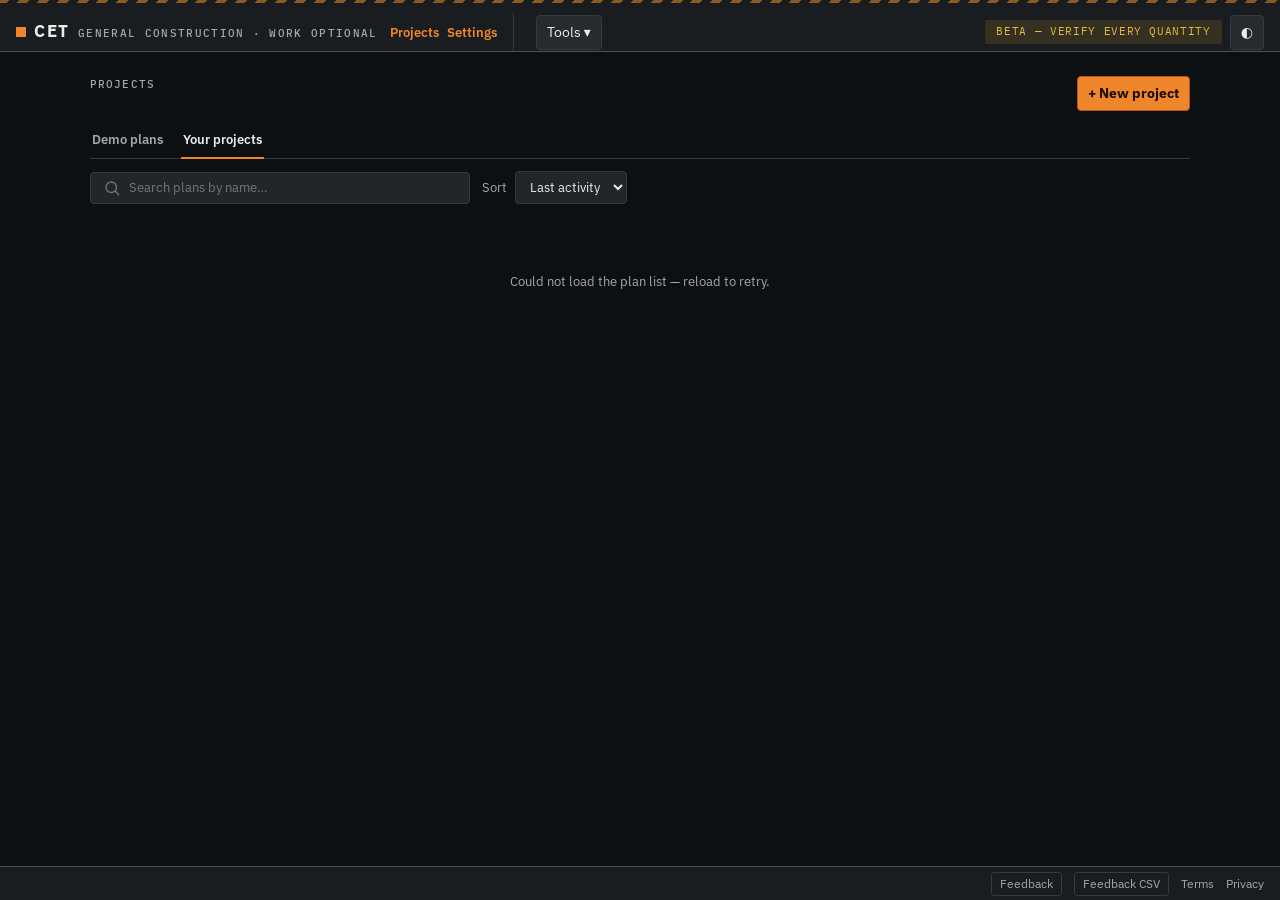
==== commit 538c9268: "ui: CET owns its look - the plan room baked into CET's own files, every surface Koby, 2026-09-09: th" ====
--- a/webui/index.html
+++ b/webui/index.html
@@ -1,5 +1,5 @@
 <!doctype html>
-<html lang="en" data-product="construction">
+<html lang="en">
 <head>
 <meta charset="utf-8">
 <title>CET — General Construction · Work Optional</title>
@@ -7,9 +7,8 @@
 <link rel="alternate icon" href="/favicon.ico?v=1" sizes="16x16 32x32 48x48">
 <link rel="apple-touch-icon" href="/favicon-180.png?v=1">
 <meta name="viewport" content="width=device-width, initial-scale=1">
-<link rel="stylesheet" href="tokens.css?v=1">
-<link rel="stylesheet" href="style.css?v=79">
-<link rel="stylesheet" href="construction.css?v=1">
+<link rel="stylesheet" href="tokens.css?v=2">
+<link rel="stylesheet" href="style.css?v=80">
 </head>
 <body>
 <!-- THE MASTHEAD, after CRITIQUE fix 4.
@@ -42,7 +41,7 @@
                                  the Account section of #settingsView
      A node's position in the DOM is the only thing that changed. -->
 <header>
-  <div class="brand"><span class="brand-mark">C<span class="brand-o">O</span>RE</span><span class="brand-sub">TAKEOFF &middot; WORK OPTIONAL</span><a id="projectsLink" class="projects-link" href="#projects" title="Every plan set on this server, as cards">Projects</a><a id="settingsLink" class="projects-link" href="#settings" title="Company name on the report PDF, theme, your standing trade default, the unit price book, and your account">Settings</a></div>
+  <div class="brand"><span class="brand-mark">CET</span><span class="brand-sub">GENERAL CONSTRUCTION &middot; WORK OPTIONAL</span><a id="projectsLink" class="projects-link" href="#projects" title="Every plan set on this server, as cards">Projects</a><a id="settingsLink" class="projects-link" href="#settings" title="Company name on the report PDF, theme, your standing trade default, the unit price book, and your account">Settings</a></div>
   <div id="docName" class="doc-name"></div>
   <select id="pageSel" hidden></select>
   <button id="detectBtn" hidden>Detect lines</button>
@@ -89,7 +88,7 @@
     </div>
   </div>
   <div class="hdr-right">
-    <span id="betaBanner" class="beta-chip" tabindex="0" role="note" title="BETA - CORE Takeoff is still being refined. Automated detection can be wrong, so check every quantity against the drawings.">BETA &mdash; verify every quantity</span>
+    <span id="betaBanner" class="beta-chip" tabindex="0" role="note" title="BETA - CET is still being refined. Automated detection can be wrong, so check every quantity against the drawings.">BETA &mdash; verify every quantity</span>
     <button id="themeBtn" title="Switch between dark and paper theme">&#9680;</button>
   </div>
   <input id="legendPath" type="hidden">
@@ -1206,6 +1205,6 @@
 </div>
 <datalist id="legendVocab"></datalist>
 <script src="ew_defaults.js?v=1"></script>
-<script src="app.js?v=173"></script>
+<script src="app.js?v=174"></script>
 </body>
 </html>
--- a/webui/tokens.css
+++ b/webui/tokens.css
@@ -1,31 +1,44 @@
 /* ==========================================================================
-   CORE Takeoff — design tokens
+   CET — design tokens. THE PLAN ROOM.
    --------------------------------------------------------------------------
    Load ORDER, in index.html:
-       <link rel="stylesheet" href="tokens.css?v=1">
-       <link rel="stylesheet" href="style.css?v=53">
+       <link rel="stylesheet" href="tokens.css?v=2">
+       <link rel="stylesheet" href="style.css?v=80">
 
    tokens.css loads FIRST and is the SINGLE source of the palette: style.css
-   no longer declares one. The legacy names (--bg --panel --line --text --dim
+   declares none. The legacy names (--bg --panel --line --text --dim
    --accent --accent-deep --ok --hover --chip --stage --field --mono
    --swatch-line) are re-declared at the bottom of this file on `:root:root`
    (specificity 0-2-0), so they keep winning even if a later edit puts a
    plain `:root` block back into style.css. New rules should use --t-* names.
 
+   THE THESIS. A takeoff is done on a drafting table: the white sheet is the
+   brightest thing in the room, the table is dark graphite with a drafting
+   grid, and everything that is not the sheet reads like the title block of
+   a drawing - ruled, mono labels in caps, numbered sections. ONE accent,
+   safety orange, and only for the next action. Verdicts are the sign
+   vocabulary a builder already reads: go green, caution yellow, stop red.
+   The yellow is deliberately not the engine's old amber, so a warning can
+   never read as a button. Radii are tight (3/4/6): a drawing is ruled, not
+   rounded.
+
+   This file is CET's own. It was forked from the CORE Takeoff engine's
+   tokens on 2026-09-09 and shares nothing with it any more; change a colour
+   here and only this product moves.
+
    NOTHING here changes a number. Presentation only.
    ========================================================================== */
 
 /* ------------------------------------------------------------------ FONTS
-   Self-hosted. The mocks pulled IBM Plex from fonts.googleapis.com; the
-   shipped app must render identically in a field office with no internet,
-   so the latin subsets live in webui/fonts/ (SIL OFL 1.1 — see
-   webui/fonts/LICENSE). Every stack still ends in a real system fallback
-   so a missing/blocked font file degrades to Segoe UI / Consolas rather
-   than to a default serif.
+   Self-hosted. The shipped app must render identically in a field office
+   with no internet, so the latin subsets live in webui/fonts/ (SIL OFL 1.1
+   — see webui/fonts/LICENSE). Every stack still ends in a real system
+   fallback so a missing/blocked font file degrades to Segoe UI / Consolas
+   rather than to a default serif.
 
    IBM Plex Sans latin is ONE variable file (fvar/avar/HVAR/STAT present),
-   so a single face covers 400/500/600. IBM Plex Mono latin is static, one
-   file per weight. unicode-range matches Google's own `latin` subset. */
+   so a single face covers 400/500/600/700. IBM Plex Mono latin is static,
+   one file per weight. unicode-range matches Google's own `latin` subset. */
 
 @font-face {
   font-family: "IBM Plex Sans";
@@ -61,17 +74,16 @@
 :root {
   /* ------------------------------------------------------------------ TYPE
      Two faces, one family: IBM Plex Sans for prose/labels, IBM Plex Mono
-     for DATA ONLY — quantities, ids, evidence strings. Mono is a meaning:
-     "this came off the sheet / out of the engine". It is never a heading
-     style, and nothing in the UI is uppercase+letterspaced by default.
-     Uppercase survives in exactly two places: the 4-letter brand and the
-     severity badge words (CHECK FIRST / OK / STOP). */
+     for DATA and for the title-block labels - section heads, trade heads,
+     the product line, the group labels in menus. Mono caps with tracking
+     is the lettering of a drawing's title block; it is used at 10-11px and
+     never for a heading a person reads as prose. */
   --t-font-ui:   "IBM Plex Sans", "Segoe UI", -apple-system, system-ui, sans-serif;
   --t-font-data: "IBM Plex Mono", ui-monospace, "Cascadia Mono", Consolas, monospace;
 
-  /* Type scale — 14px base. The floor is 12px: field-office monitors sit
-     further away than a laptop and the app had 161 rules between 8.5 and
-     11.5px. Nothing below --t-fs-xs. */
+  /* Type scale — 14px base. The floor is 12px for anything read as text:
+     field-office monitors sit further away than a laptop. Title-block
+     labels may go to 10-11px because they are caps, tracked, and mono. */
   --t-fs-xs:   12px;   /* chips, meta, footnotes — the FLOOR */
   --t-fs-sm:   13px;   /* secondary rows, hints */
   --t-fs-base: 14px;   /* body, controls */
@@ -80,6 +92,9 @@
   --t-fs-xl:   26px;   /* the money number on the approve bar */
   --t-lh-tight: 1.3;
   --t-lh-body:  1.5;
+  /* the title-block label: mono, caps, tracked */
+  --t-fs-label: 11px;
+  --t-track-label: .10em;
 
   /* every quantity cell: lining, equal-width digits */
   --t-numeric: tabular-nums lining-nums;
@@ -94,59 +109,66 @@
   --t-sp-7: 48px;
   --t-sp-8: 64px;
 
-  /* ---------------------------------------------------------------- RADII */
-  --t-r-1: 4px;      /* inputs, chips-with-corners */
-  --t-r-2: 8px;      /* buttons, rows */
-  --t-r-3: 12px;     /* cards, panels, menus */
+  /* ---------------------------------------------------------------- RADII
+     ruled, not rounded */
+  --t-r-1: 3px;      /* inputs, chips-with-corners */
+  --t-r-2: 4px;      /* buttons, rows */
+  --t-r-3: 6px;      /* cards, panels, menus */
   --t-r-pill: 999px; /* provenance chips, status pills */
 
   /* ------------------------------------------------------------ ELEVATION
      Dark UIs elevate with lighter surfaces + shadow, not shadow alone. */
-  --t-el-1: 0 1px 2px rgba(0,0,0,.30);
-  --t-el-2: 0 4px 14px rgba(0,0,0,.35);
-  --t-el-3: 0 12px 40px rgba(0,0,0,.45);     /* menus, modals */
+  --t-el-1: 0 1px 2px rgba(0,0,0,.35);
+  --t-el-2: 0 3px 10px rgba(0,0,0,.40);
+  --t-el-3: 0 10px 32px rgba(0,0,0,.50);     /* menus, modals */
   --t-focus: 0 0 0 2px var(--t-accent);
 
   /* ------------------------------------------------- DARK PALETTE (default)
-       stage (deepest, the "table" the sheet lies on)
-       < surface-1 (chrome: header, rails, sidebar ground)
+       stage (the table the sheet lies on: deep graphite)
+       < surface-1 (chrome: header, rails, sidebar ground - warm concrete)
        < surface-2 (cards ON the sidebar / floating toolbars)
        < surface-3 (menus, hovers, modals — highest).
      The white sheet is the brightest thing on screen BY DESIGN; chrome
      stays two stops darker so linework wins every contrast contest. */
-  --t-stage:     #0c0e10;
-  --t-surface-1: #16191b;
-  --t-surface-2: #1e2224;
-  --t-surface-3: #262b2e;
-  --t-field:     #24292c;   /* inputs sit slightly above their card */
-  --t-border:    #2e3438;
-  --t-border-strong: #3d454a;
-
-  --t-text:      #e9ecee;
-  --t-text-dim:  #9aa5ab;
-  --t-text-faint:#6b757b;
+  --t-stage:     #0d1013;
+  --t-surface-1: #1a1d1f;
+  --t-surface-2: #222628;
+  --t-surface-3: #2b3033;
+  --t-field:     #262b2e;   /* inputs sit slightly above their card */
+  --t-border:    #343a3e;
+  --t-border-strong: #4a5257;
+
+  --t-text:      #ecece8;
+  --t-text-dim:  #a3a9a6;
+  --t-text-faint:#717875;
   /* hairline around a color swatch, so a dark family chip still has an edge */
   --t-swatch-line: rgba(255,255,255,.25);
 
-  /* Brand: Work Optional forest green, ONE accent. */
-  --t-accent:      #3fa873;
-  --t-accent-deep: #1f5c3e;
-  --t-accent-ink:  #06210f;   /* text on solid accent */
+  /* Brand: safety orange, ONE accent, the colour of the next action. */
+  --t-accent:      #f0862c;
+  --t-accent-deep: #b8581a;
+  --t-accent-ink:  #1c0d02;   /* text on solid accent */
+
+  /* the table's drafting grid and the masthead's hatch */
+  --t-grid:        rgba(255,255,255,.035);
+  --t-grid-strong: rgba(255,255,255,.06);
+  --t-hatch:       rgba(240,134,44,.55);
 
   /* ------------------------------------------------ SEMANTIC — VERDICTS
      The app's confidence grammar, promoted to tokens:
-       ok    = a second independent source corroborates (green)
-       warn  = one source, or a choice the operator must make (amber)
-       stop  = two sources contradict / no scale (red)
+       ok    = a second independent source corroborates (green: go)
+       warn  = one source, or a choice the operator must make (yellow: caution)
+       stop  = two sources contradict / no scale (red: stop)
        info  = neutral fact, no verdict (blue-gray)
      A confident wrong number is worse than no number: warn is the default
-     state of everything unverified. Never restyle warn to look like ok. */
+     state of everything unverified. Never restyle warn to look like ok,
+     and never let it drift toward the orange accent. */
   --t-ok:        #3fa873;
   --t-ok-bg:     rgba(63,168,115,.14);
   --t-ok-ink:    #06210f;     /* text on a solid ok badge */
-  --t-warn:      #d79b3a;
-  --t-warn-bg:   rgba(215,155,58,.13);
-  --t-warn-ink:  #241703;     /* text on a solid warn badge */
+  --t-warn:      #e7b83a;
+  --t-warn-bg:   rgba(231,184,58,.13);
+  --t-warn-ink:  #241a03;     /* text on a solid warn badge */
   --t-stop:      #e0574a;
   --t-stop-bg:   rgba(224,87,74,.13);
   --t-stop-ink:  #2a0503;     /* text on a solid stop badge */
@@ -158,13 +180,14 @@
   --t-danger-deep: #8f2f26;
 
   /* ------------------------------------------------ SEMANTIC — EARTHWORK
-     The industry map convention the app already uses (AGTEK et al.):
-     cut = blue, fill = orange. These are DATA colors, exempt from the
-     one-accent rule, and must never be reassigned to UI meanings. */
+     Kept for the calculator code that still ships in the tree: cut = blue,
+     fill = orange-brown. These are DATA colors, exempt from the one-accent
+     rule, and must never be reassigned to UI meanings. Fill is pulled away
+     from the accent so a fill row never reads as a button. */
   --t-cut:      #4f8ff7;
   --t-cut-bg:   rgba(79,143,247,.16);
-  --t-fill:     #e8912d;
-  --t-fill-bg:  rgba(232,145,45,.16);
+  --t-fill:     #c47a3a;
+  --t-fill-bg:  rgba(196,122,58,.16);
   /* the existing/proposed surface assignment pair (earthwork rows) */
   --t-exist:    #35b26b;
   --t-exist-bg: rgba(53,178,107,.16);
@@ -172,47 +195,53 @@
   --t-prop-bg:  rgba(79,143,247,.16);
 
   /* selection / measure — ONE interactive highlight for "the thing you are
-     drawing or measuring right now", replacing magenta measure + cyan
-     structure + orange armed states. It is deliberately NOT the canvas
-     chain-selection magenta (#ff00cc, set in app.js) and not cut blue. */
+     drawing or measuring right now": blueprint cyan. It is deliberately NOT
+     the canvas chain-selection magenta (#ff00cc, set in app.js) and not
+     cut blue. */
   --t-select:    #58b7e6;
   --t-select-bg: rgba(88,183,230,.18);
 }
 
-/* ------------------------------------------------------- LIGHT ("paper") */
+/* ------------------------------------------------------- LIGHT ("paper")
+   warm drafting paper on a concrete table; the accent darkens to keep its
+   contrast on white, caution goes to a brown-yellow for the same reason */
 :root[data-theme="light"] {
-  --t-stage:     #dcdfd8;   /* darker than the panels: the sheet still pops */
-  --t-surface-1: #f4f5f1;
-  --t-surface-2: #ffffff;
+  --t-stage:     #cfcbc2;   /* darker than the panels: the sheet still pops */
+  --t-surface-1: #f4f1e9;
+  --t-surface-2: #fbfaf6;
   --t-surface-3: #ffffff;
-  --t-field:     #eef0ea;
-  --t-border:    #d9ddd4;
-  --t-border-strong: #b9c0b6;
-
-  --t-text:      #24272a;
-  --t-text-dim:  #5f6a64;
-  --t-text-faint:#8a938d;
+  --t-field:     #efece3;
+  --t-border:    #d8d3c7;
+  --t-border-strong: #b5ae9f;
+
+  --t-text:      #24262a;
+  --t-text-dim:  #5d635f;
+  --t-text-faint:#8b918c;
   --t-swatch-line: rgba(0,0,0,.25);
 
-  --t-accent:      #1f5c3e;
-  --t-accent-deep: #1f5c3e;
+  --t-accent:      #c9560f;
+  --t-accent-deep: #a4460c;
   --t-accent-ink:  #ffffff;
 
+  --t-grid:        rgba(0,0,0,.055);
+  --t-grid-strong: rgba(0,0,0,.09);
+  --t-hatch:       rgba(201,86,15,.6);
+
   --t-ok:      #1f7a4d;  --t-ok-bg:   rgba(31,122,77,.12);   --t-ok-ink:   #ffffff;
-  --t-warn:    #a86c14;  --t-warn-bg: rgba(168,108,20,.12);  --t-warn-ink: #241703;
+  --t-warn:    #9a7112;  --t-warn-bg: rgba(154,113,18,.12);  --t-warn-ink: #ffffff;
   --t-stop:    #bb3a2e;  --t-stop-bg: rgba(187,58,46,.10);   --t-stop-ink: #ffffff;
   --t-info:    #3d6ca8;  --t-info-bg: rgba(61,108,168,.10);
   --t-danger:  #bb3a2e;  --t-danger-deep: #8f2f26;
 
   --t-cut:     #2f6fd6;  --t-cut-bg:  rgba(47,111,214,.14);
-  --t-fill:    #c4761a;  --t-fill-bg: rgba(196,118,26,.14);
+  --t-fill:    #a3611f;  --t-fill-bg: rgba(163,97,31,.14);
   --t-exist:   #1f7a4d;  --t-exist-bg: rgba(31,122,77,.14);
   --t-prop:    #2f6fd6;  --t-prop-bg:  rgba(47,111,214,.14);
   --t-select:  #1a7fb5;  --t-select-bg: rgba(26,127,181,.14);
 
-  --t-el-1: 0 1px 2px rgba(20,24,20,.10);
-  --t-el-2: 0 4px 14px rgba(20,24,20,.12);
-  --t-el-3: 0 12px 40px rgba(20,24,20,.18);
+  --t-el-1: 0 1px 2px rgba(30,28,20,.10);
+  --t-el-2: 0 3px 10px rgba(30,28,20,.12);
+  --t-el-3: 0 10px 32px rgba(30,28,20,.18);
 }
 
 /* ==========================================================================
--- a/webui/style.css
+++ b/webui/style.css
@@ -3403,3 +3403,194 @@
 .fl-walls-classify summary { cursor: pointer; }
 .fl-walls-style { display: flex; gap: 6px; align-items: center; justify-content: space-between; padding: 1px 0 1px 10px; }
 .fl-walls-style .ew-meta { overflow: hidden; text-overflow: ellipsis; white-space: nowrap; }
+
+/* ==========================================================================
+   THE PLAN ROOM — CET's component rules on top of tokens.css (2026-09-09).
+   The palette is in tokens.css; these are the places the title-block idea
+   needs more than a token: the drafting grid under the sheet, the hatch on
+   the masthead, mono caps section labels numbered in the gutter, orange
+   primaries, ruled chips and thumbnails. Nothing here changes a number.
+   ========================================================================== */
+/* ==========================================================================
+   THE TABLE. A drafting grid behind the sheet: 24px minor, 120px major.
+   The grid sits on #stage, under the canvas, so it never touches the
+   raster or a click.
+   ========================================================================== */
+#stage {
+  background-color: var(--t-stage);
+  background-image:
+    linear-gradient(var(--t-grid-strong) 1px, transparent 1px),
+    linear-gradient(90deg, var(--t-grid-strong) 1px, transparent 1px),
+    linear-gradient(var(--t-grid) 1px, transparent 1px),
+    linear-gradient(90deg, var(--t-grid) 1px, transparent 1px);
+  background-size: 120px 120px, 120px 120px, 24px 24px, 24px 24px;
+  background-position: -1px -1px;
+}
+
+/* ==========================================================================
+   THE MASTHEAD as a title block: a hatch rule along the top, the wordmark
+   heavy with an orange marker, the product line in caps mono beneath.
+   ========================================================================== */
+header {
+  position: relative;
+  border-bottom: 1px solid var(--t-border-strong);
+  padding-top: 13px;
+}
+header::before {
+  /* the one authored moment: a 3px hatch stripe, orange on the table */
+  content: ""; position: absolute; left: 0; right: 0; top: 0; height: 3px;
+  background: repeating-linear-gradient(135deg, var(--t-hatch) 0 7px, transparent 7px 14px);
+  pointer-events: none;
+}
+.brand {
+  /* the wordmark keeps style.css's inline layout (the sub-line is a block
+     under it, the Projects / Settings links sit beside); only the face,
+     weight and marker change */
+  font-family: var(--t-font-ui); font-weight: 700; font-size: 17px;
+  letter-spacing: .10em; margin-right: 10px;
+}
+.brand .brand-mark { color: var(--t-text); }
+.brand .brand-mark::before {
+  /* the marker: a filled orange square, the revision-triangle's plainer
+     cousin, sized to the cap height */
+  content: ""; display: inline-block; width: 10px; height: 10px;
+  background: var(--t-accent); margin-right: 8px; vertical-align: 0;
+}
+.brand .brand-o { color: inherit; }
+.brand .brand-sub {
+  font-family: var(--t-font-data); font-size: 11px; font-weight: 500;
+  letter-spacing: .12em; text-transform: uppercase; color: var(--t-text-dim);
+  margin-top: 2px;
+}
+.projects-link { color: var(--t-accent); }
+
+/* ==========================================================================
+   SECTION HEADS as title-block labels: mono caps, ruled beneath. (A first
+   cut numbered them 01, 02 in the gutter; only the top card ever showed a
+   number because the tool panels are not direct children of the scroll,
+   and one numbered card among unnumbered ones reads as an accident.)
+   ========================================================================== */
+.side-head {
+  border-bottom: 1px solid var(--t-border); padding: 9px 12px 6px;
+}
+.side-head h2,
+.takeoff-head h2,
+.pv-head h1 {
+  font-family: var(--t-font-data); font-size: 11px; font-weight: 500;
+  letter-spacing: .10em; text-transform: uppercase; color: var(--t-text-dim);
+}
+.side-head h2::before,
+.takeoff-head h2::before { color: var(--t-text-faint); }
+
+/* ==========================================================================
+   CONTROLS. Primary = orange with dark ink; everything else keeps the
+   ruled field look. Approve is an ACTION, so it leaves the verdict green.
+   ========================================================================== */
+select,
+input,
+button { border-radius: var(--t-r-2); }
+button:hover { border-color: var(--t-accent); }
+#detectBtn,
+.pv-new,
+#approveBtn {
+  background: var(--t-accent); border-color: var(--t-accent-deep);
+  color: var(--t-accent-ink); font-weight: 700;
+}
+#detectBtn:hover,
+.pv-new:hover,
+#approveBtn:hover:not(:disabled) {
+  background: var(--t-accent-deep); color: var(--t-surface-3); border-color: var(--t-accent-deep);
+}
+#approveBtn:disabled {
+  background: var(--t-field); color: var(--t-text-faint); border-color: var(--t-border);
+}
+.status.busy { color: var(--t-accent); }
+#toolsBtn[aria-expanded="true"] {
+  background: var(--t-surface-3); border-color: var(--t-accent);
+}
+
+/* header chips: the caption and its second opinions read as stamps */
+.sh-chip {
+  border-radius: var(--t-r-1); letter-spacing: .03em;
+  border: 1px solid var(--t-border);
+}
+.sh-chip.ok {
+  background: var(--t-ok-bg); color: var(--t-ok); border-color: transparent;
+}
+.sh-chip.warn {
+  background: var(--t-warn-bg); color: var(--t-warn); border-color: transparent;
+}
+.sh-chip.bad {
+  background: var(--t-stop-bg); color: var(--t-stop); border-color: transparent;
+}
+
+/* ==========================================================================
+   SHEETS. Page thumbnails are drawings pinned to the table: square corners,
+   the current one held by the orange rule. Project cards the same, with a
+   paper-white plate for the thumbnail.
+   ========================================================================== */
+.thumb { border-radius: 2px; }
+.thumb.current { outline-color: var(--t-accent); }
+.thumb:hover { border-color: var(--t-accent); }
+.pv-card { border-radius: var(--t-r-3); }
+.pv-thumb { background: var(--t-surface-3); }
+.pv-card.pv-current { border-color: var(--t-accent); }
+.pv-name { font-weight: 600; }
+.pv-meta { font-family: var(--t-font-data); letter-spacing: .02em; }
+.pv-tab[aria-selected="true"] {
+  color: var(--t-text); border-bottom-color: var(--t-accent);
+}
+
+/* ==========================================================================
+   TAKEOFF ROWS. Trade heads as ruled labels, the totals line as a title-
+   block sum. The money number stays the largest thing in the sidebar.
+   ========================================================================== */
+.trade-head {
+  color: var(--t-text); font-family: var(--t-font-data); font-size: 11px;
+  letter-spacing: .08em; text-transform: uppercase;
+  border-top: 1px solid var(--t-border-strong); padding-top: 6px;
+}
+.trade-head .t-sub { text-transform: none; letter-spacing: .02em; }
+.item-row input.qty-in.ov { border-color: var(--t-accent); }
+.item-row select.trade-pick:hover { color: var(--t-accent); }
+.approve-bar { border-top: 2px solid var(--t-border-strong); }
+
+/* the verdict banner: the badge words wear the sign colours, the rule on
+   the left is the stripe on a sign post */
+.conf-badge { border-radius: 2px; letter-spacing: .08em; }
+.conf.warn { border-left-color: var(--t-warn); }
+
+/* menus and floating toolbars: ruled cards */
+.tools-menu,
+.toolkit,
+.mini-legend,
+.canvas-status { border-radius: var(--t-r-3); }
+.tools-menu button.t-on::before { background: var(--t-accent); }
+.tm-group {
+  font-family: var(--t-font-data); letter-spacing: .10em; text-transform: uppercase; font-size: 10px;
+}
+
+/* the status bar: the drawing's bottom margin - mono, quiet */
+.status-bar { border-top: 1px solid var(--t-border-strong); }
+.status-bar .status { font-family: var(--t-font-data); font-size: var(--t-fs-xs); }
+.beta-chip {
+  border-radius: 2px; letter-spacing: .06em; text-transform: uppercase; font-size: 11px;
+  font-family: var(--t-font-data);
+}
+
+/* the flooring panel's colour swatches and the wall class table inherit
+   the ruled look */
+.fl-swatch { border-radius: 2px; }
+.fl-dot { border-radius: 2px; }
+.fl-walls { border-top-color: var(--t-border-strong); }
+.fl-walls-head b {
+  font-family: var(--t-font-data); font-size: 11px; letter-spacing: .10em;
+  text-transform: uppercase; color: var(--t-text-dim); font-weight: 500;
+}
+.fl-th {
+  font-family: var(--t-font-data); font-size: 10px; letter-spacing: .08em; text-transform: uppercase;
+}
+
+/* focus: the accent, always visible on the table */
+:focus-visible { outline-color: var(--t-accent); }
+
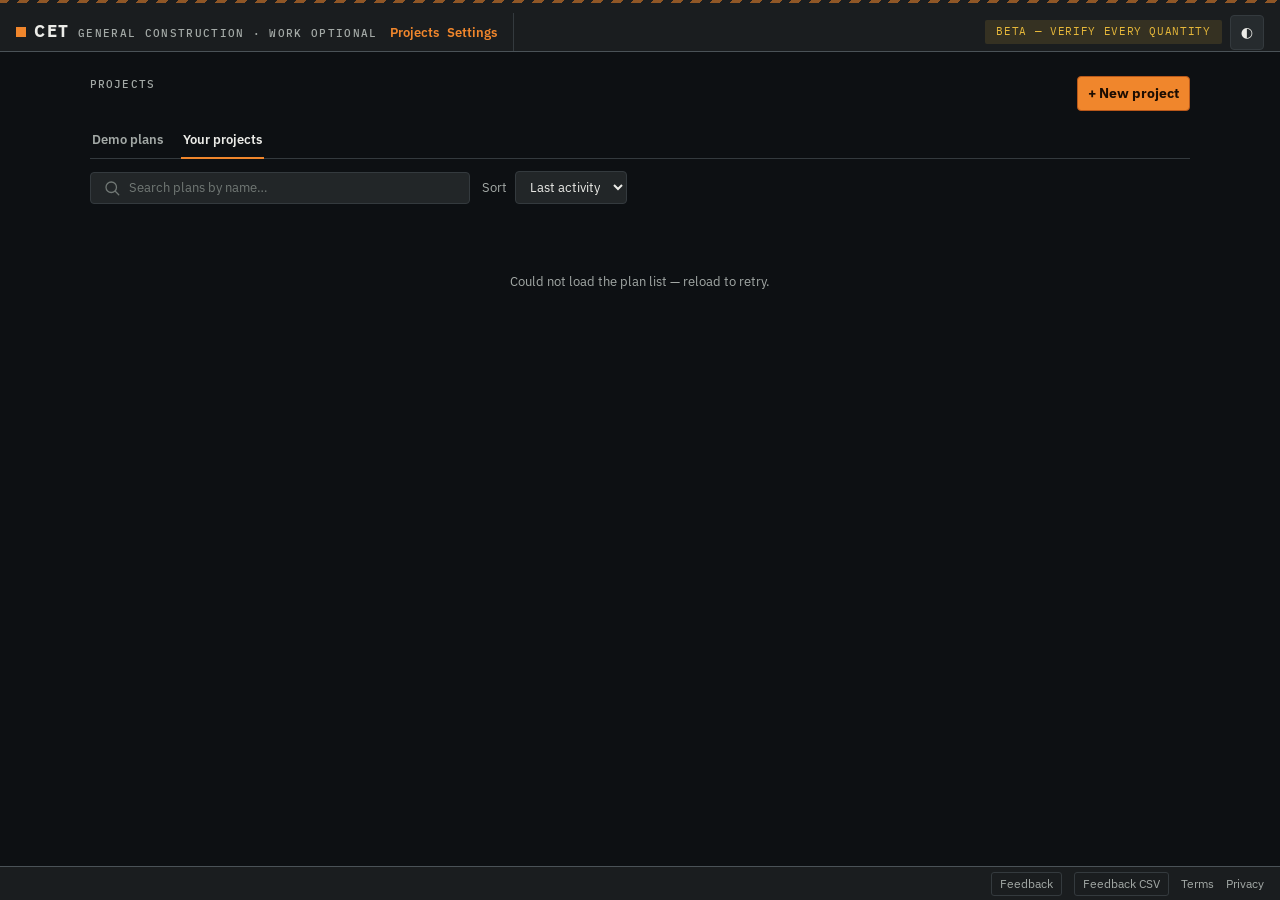
==== commit 99f6b4ad: "masthead: document context only while a document is on screen Two defects (Koby, 2026-09-09): the To" ====
--- a/webui/index.html
+++ b/webui/index.html
@@ -8,7 +8,7 @@
 <link rel="apple-touch-icon" href="/favicon-180.png?v=1">
 <meta name="viewport" content="width=device-width, initial-scale=1">
 <link rel="stylesheet" href="tokens.css?v=2">
-<link rel="stylesheet" href="style.css?v=80">
+<link rel="stylesheet" href="style.css?v=81">
 </head>
 <body>
 <!-- THE MASTHEAD, after CRITIQUE fix 4.
@@ -40,7 +40,7 @@
        whoami / signOutBtn    -> the #statusBar, and then (2026-09-01) on to
                                  the Account section of #settingsView
      A node's position in the DOM is the only thing that changed. -->
-<header>
+<header class="no-doc">
   <div class="brand"><span class="brand-mark">CET</span><span class="brand-sub">GENERAL CONSTRUCTION &middot; WORK OPTIONAL</span><a id="projectsLink" class="projects-link" href="#projects" title="Every plan set on this server, as cards">Projects</a><a id="settingsLink" class="projects-link" href="#settings" title="Company name on the report PDF, theme, your standing trade default, the unit price book, and your account">Settings</a></div>
   <div id="docName" class="doc-name"></div>
   <select id="pageSel" hidden></select>
@@ -1205,6 +1205,6 @@
 </div>
 <datalist id="legendVocab"></datalist>
 <script src="ew_defaults.js?v=1"></script>
-<script src="app.js?v=174"></script>
+<script src="app.js?v=175"></script>
 </body>
 </html>
--- a/webui/style.css
+++ b/webui/style.css
@@ -3594,3 +3594,15 @@
 /* focus: the accent, always visible on the table */
 :focus-visible { outline-color: var(--t-accent); }
 
+/* ==========================================================================
+   THE MASTHEAD CARRIES DOCUMENT CONTEXT ONLY WHILE A DOCUMENT IS ON SCREEN.
+   Two defects (Koby, 2026-09-09): the Tools menu showed with no project
+   open, and the name / sheet picker / Detect of the last project stayed in
+   the header after going back to Projects. headerSync() in app.js sets the
+   two classes; the elements keep their own `hidden` bookkeeping underneath,
+   so nothing about which sheet is open changes when the view comes back.
+   ========================================================================== */
+header.no-doc #toolsWrap,
+header.view-open #docName, header.view-open #pageSel,
+header.view-open #detectBtn, header.view-open #toolsWrap { display: none !important; }
+
